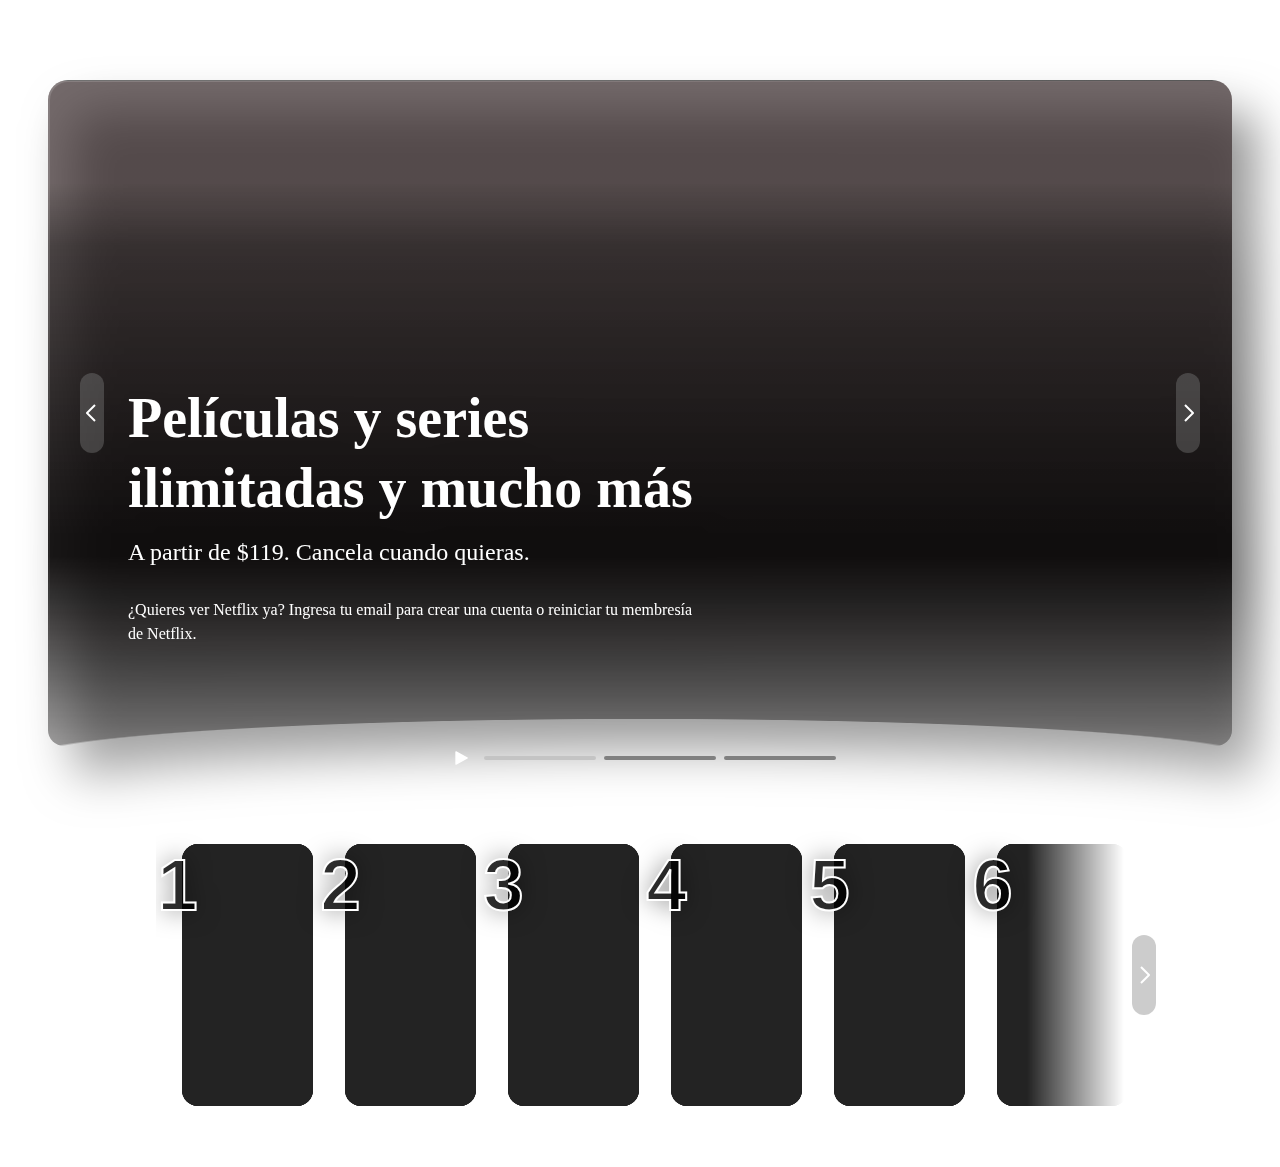
==== index.html @ 02821995 "s" ====
<!doctype html>

<html lang="es" class=""><head>
  <meta http-equiv="Content-Type" content="text/html; charset=UTF-8"><meta charset="utf-8">
  <meta http-equiv="X-UA-Compatible" content="IE=edge">
  <title>Netflix México: Ve series online, ve películas online</title>
  <link rel="preload" href="https://assets.nflxext.com/web/ffe/wp/ui/signup/nmhp/nmhpFrameworkClient.9f61b5d273c8ffc57742.js" as="script" crossorigin="anonymous" integrity="sha512-1YM1Y/eo7ghXbvjQYnpODeEwztx5s/wjOcdaM50VViKGJKWY8rFz5lRZduOe8kRYH7mO7BXa51tCGzYyNq3Bjg==">

<meta content="ver películas, películas en línea, películas online, ver TV, TV en línea, TV online, ver programas, programas en línea, programas online, programas de TV, series en línea, series online, programas en línea, programas online, programas de TV, ver series, películas en streaming, TV en streaming, streaming inmediato, streaming al instante, ver en línea, ver online, películas, ver películas en México, ver TV en línea, ver TV online, sin descargas, películas completas" name="keywords">

<meta content="Disfruta películas y series en internet o en tu smart TV, consola de videojuegos, PC, Mac, dispositivo móvil, tablet y más." name="description">

<meta name="viewport" content="width=device-width,initial-scale=1.0,minimum-scale=1.0,maximum-scale=1.0"><meta name="apple-mobile-web-app-capable" content="yes">

<meta name="apple-mobile-web-app-status-bar-style" content="black">

<meta name="format-detection" content="telephone=no">

<meta name="apple-touch-icon" content="https://assets.nflxext.com/en_us/layout/ecweb/netflix-app-icon_152.jpg">






<link type="text/css" rel="stylesheet" href="https://assets.nflxext.com/web/ffe/wp/less/signup/nmhp/nmhp.07cf894df0721aee7630.css" data-uia="botLink">

<link rel="shortcut icon" href="https://assets.nflxext.com/us/ffe/siteui/common/icons/nficon2023.ico">

<link rel="apple-touch-icon" href="https://assets.nflxext.com/us/ffe/siteui/common/icons/nficon2016.png">

<meta property="og:description" content="Disfruta películas y series en internet o en tu smart TV, consola de videojuegos, PC, Mac, dispositivo móvil, tablet y más."><meta property="al:ios:url" content="nflx://www.netflix.com/?locale=es-MX">

<meta property="al:ios:app_store_id" content="363590051">

<meta property="al:ios:app_name" content="Netflix">


<meta property="al:android:url" content="nflx://www.netflix.com/?locale=es-MX">

<meta property="al:android:package" content="com.netflix.mediaclient">

<meta property="al:android:app_name" content="Netflix"><meta name="twitter:card" content="summary_large_image">

<meta name="twitter:site" content="@netflix">




<style data-toolkit-insertion="true"></style><style data-toolkit-style="true" id="layout-item.css#layout-item_styles__zc08zp30" data-rh="true">.layout-item_styles__zc08zp30 {
  --zc08zpd: initial;
  --zc08zpv: initial;
  --zc08zp1d: initial;
  --zc08zp1v: initial;
  --zc08zp2d: initial;
  --zc08zp2v: initial;
  --zc08zpg: initial;
  --zc08zpy: initial;
  --zc08zp1g: initial;
  --zc08zp1y: initial;
  --zc08zp2g: initial;
  --zc08zp2y: initial;
  --zc08zpc: initial;
  --zc08zpu: initial;
  --zc08zp1c: initial;
  --zc08zp1u: initial;
  --zc08zp2c: initial;
  --zc08zp2u: initial;
  --zc08zp7: initial;
  --zc08zpp: initial;
  --zc08zp17: initial;
  --zc08zp1p: initial;
  --zc08zp27: initial;
  --zc08zp2p: initial;
  --zc08zp0: inherit;
  --zc08zpi: inherit;
  --zc08zp10: inherit;
  --zc08zp1i: inherit;
  --zc08zp20: inherit;
  --zc08zp2i: inherit;
  display: inline-flex;
  flex-wrap: wrap;
  align-items: var(--zc08zpd, initial);
  flex: var(--zc08zpg, initial);
  justify-content: var(--zc08zpc, initial);
  padding: var(--zc08zp7, initial);
  width: var(--zc08zp0, inherit);
}

@media screen {
  .layout-item_styles__zc08zp30 {
    --zc08zpd: var(--zc08zpv, initial);
    --zc08zpg: var(--zc08zpy, initial);
    --zc08zpc: var(--zc08zpu, initial);
    --zc08zp7: var(--zc08zpp, initial);
    --zc08zp0: var(--zc08zpi, inherit);
  }
}

@media screen and (min-width: 600px) {
  .layout-item_styles__zc08zp30 {
    --zc08zpd: var(--zc08zp1d, initial);
    --zc08zpg: var(--zc08zp1g, initial);
    --zc08zpc: var(--zc08zp1c, initial);
    --zc08zp7: var(--zc08zp17, initial);
    --zc08zp0: var(--zc08zp10, inherit);
  }
}

@media screen and (min-width: 960px) {
  .layout-item_styles__zc08zp30 {
    --zc08zpd: var(--zc08zp1v, initial);
    --zc08zpg: var(--zc08zp1y, initial);
    --zc08zpc: var(--zc08zp1u, initial);
    --zc08zp7: var(--zc08zp1p, initial);
    --zc08zp0: var(--zc08zp1i, inherit);
  }
}

@media screen and (min-width: 1280px) {
  .layout-item_styles__zc08zp30 {
    --zc08zpd: var(--zc08zp2d, initial);
    --zc08zpg: var(--zc08zp2g, initial);
    --zc08zpc: var(--zc08zp2c, initial);
    --zc08zp7: var(--zc08zp27, initial);
    --zc08zp0: var(--zc08zp20, inherit);
  }
}

@media screen and (min-width: 1920px) {
  .layout-item_styles__zc08zp30 {
    --zc08zpd: var(--zc08zp2v, initial);
    --zc08zpg: var(--zc08zp2y, initial);
    --zc08zpc: var(--zc08zp2u, initial);
    --zc08zp7: var(--zc08zp2p, initial);
    --zc08zp0: var(--zc08zp2i, inherit);
  }
}
/*# sourceMappingURL=[data-uri] */</style><style data-toolkit-style="true" id="screen-reader-only.css#screen-reader-only_screenReaderOnly__h8djxf0" data-rh="true">.screen-reader-only_screenReaderOnly__h8djxf0 {
  clip: rect(0 0 0 0);
  clip-path: inset(50%);
  height: 1px;
  overflow: hidden;
  position: absolute;
  white-space: nowrap;
  width: 1px;
}
/*# sourceMappingURL=[data-uri] */</style><style data-toolkit-style="true" id="form-control.css#form-control_containerStyles__oy4jpq0" data-rh="true">@keyframes form-control_animations_autofillStart__oy4jpq2 {

}
@keyframes form-control_animations_autofillEnd__oy4jpq3 {

}

.form-control_containerStyles__oy4jpq0 {
  display: inline-block;
}

.form-control_controlWrapperStyles__oy4jpq1 {
  align-items: center;
  color: black;
  display: inline-flex;
  fill: black;
  font-size: 13px;
  font-weight: 400;
  gap: 2px;
  letter-spacing: normal;
  line-height: 100%;
  padding: 2px;
  position: relative;
  text-align: left;
  z-index: 0;
}

.form-control_controlWrapperStyles__oy4jpq1[dir="rtl"] {
  text-align: right;
}

.form-control_controlWrapperStyles__oy4jpq1 > input, .form-control_controlWrapperStyles__oy4jpq1 > select {
  animation: form-control_animations_autofillEnd__oy4jpq3;
  -webkit-appearance: none;
     -moz-appearance: none;
          appearance: none;
  background: transparent;
  background-clip: padding-box;
  border: 0 solid transparent;
  color: inherit;
  font: inherit;
  letter-spacing: inherit;
  line-height: inherit;
  margin: 0;
  min-height: 15px;
  min-width: 15px;
  padding: 0;
  text-align: inherit;
  text-decoration: inherit;
  text-transform: inherit;
}

.form-control_controlWrapperStyles__oy4jpq1 > input:-webkit-autofill, .form-control_controlWrapperStyles__oy4jpq1 > select:-webkit-autofill {
  animation: form-control_animations_autofillStart__oy4jpq2;
  background-image: none !important;
  transition-delay: 86400s;
  -webkit-transition-property: background-color, color;
  transition-property: background-color, color;
}

.form-control_controlWrapperStyles__oy4jpq1 > input:autofill, .form-control_controlWrapperStyles__oy4jpq1 > select:autofill {
  animation: form-control_animations_autofillStart__oy4jpq2;
  background-image: none !important;
  transition-delay: 86400s;
  transition-property: background-color, color;
}

.form-control_controlWrapperStyles__oy4jpq1 > input.edge-autofilled, .form-control_controlWrapperStyles__oy4jpq1 > select.edge-autofilled, .form-control_controlWrapperStyles__oy4jpq1 > input[data-com-onepassword-filled], .form-control_controlWrapperStyles__oy4jpq1 > select[data-com-onepassword-filled], .form-control_controlWrapperStyles__oy4jpq1 > input[data-dashlane-autofilled], .form-control_controlWrapperStyles__oy4jpq1 > select[data-dashlane-autofilled] {
  animation: form-control_animations_autofillStart__oy4jpq2;
  background-image: none !important;
  transition-delay: 86400s;
  transition-property: background-color, color;
}

.form-control_controlWrapperStyles__oy4jpq1 > input[aria-disabled], .form-control_controlWrapperStyles__oy4jpq1 > select[aria-disabled] {
  caret-color: transparent;
  cursor: not-allowed;
}

.form-control_controlWrapperStyles__oy4jpq1 > input:focus, .form-control_controlWrapperStyles__oy4jpq1 > select:focus, .form-control_controlWrapperStyles__oy4jpq1 > input:focus-visible, .form-control_controlWrapperStyles__oy4jpq1 > select:focus-visible {
  outline: 0;
}

.form-control_controlWrapperStyles__oy4jpq1 > input:-webkit-autofill-strong-password::-webkit-textfield-decoration-container, .form-control_controlWrapperStyles__oy4jpq1 > input:-webkit-autofill-strong-password-viewable::-webkit-textfield-decoration-container {
  filter: brightness(0%) contrast(0%);
}

.form-control_controlWrapperStyles__oy4jpq1 > select > option {
  background: initial;
  color: initial;
}

.form-control_controlChromeStyles__oy4jpq4 {
  align-items: center;
  background: white;
  border: 1px solid black;
  border-radius: 2px;
  bottom: 0;
  color: transparent;
  display: flex;
  justify-content: center;
  left: 0;
  position: absolute;
  right: 0;
  top: 0;
  -webkit-user-select: none;
     -moz-user-select: none;
          user-select: none;
  z-index: -1;
}

input[aria-disabled] ~ .form-control_controlChromeStyles__oy4jpq4, select[aria-disabled] ~ .form-control_controlChromeStyles__oy4jpq4 {
  opacity: 0.5;
}

input[data-autofill] ~ .form-control_controlChromeStyles__oy4jpq4, select[data-autofill] ~ .form-control_controlChromeStyles__oy4jpq4 {
  background: cornsilk;
}

input:focus ~ .form-control_controlChromeStyles__oy4jpq4, select:focus ~ .form-control_controlChromeStyles__oy4jpq4 {
  outline: #a9a9a9 auto 5px;
  outline: Highlight auto 5px;
  outline: -webkit-focus-ring-color auto 5px;
}

input:focus:not(:focus-visible) ~ .form-control_controlChromeStyles__oy4jpq4, select:focus:not(:focus-visible) ~ .form-control_controlChromeStyles__oy4jpq4 {
  outline: none;
}

.form-control_labelStyles__oy4jpq5 {
  display: block;
  -webkit-user-select: none;
     -moz-user-select: none;
          user-select: none;
}

.form-control_controlWrapperStyles__oy4jpq1 ~ .form-control_labelStyles__oy4jpq5 {
  display: inline-block;
  padding-left: 0.25rem;
}

.form-control_controlWrapperStyles__oy4jpq1 ~ .form-control_labelStyles__oy4jpq5[dir="rtl"] {
  padding-left: 0;
  padding-right: 0.25rem;
}


</style><style data-toolkit-style="true" id="select.css#form-control_controlWrapperStyles__oy4jpq1" data-rh="true">.form-control_controlWrapperStyles__oy4jpq1 > .select_nativeElementStyles__1ewemfi0 {
  min-height: 16px;
  min-width: 16px;
  padding-right: 12px;
}

.form-control_controlWrapperStyles__oy4jpq1 > .select_nativeElementStyles__1ewemfi0[dir="rtl"] {
  padding-right: 0;
  padding-left: 12px;
}

.select_nativeElementStyles__1ewemfi0 ~ .form-control_controlChromeStyles__oy4jpq4 {
  color: inherit;
  justify-content: flex-end;
  font-size: 10px;
  padding-right: 2px;
  padding-top: 2px;
}

.select_nativeElementStyles__1ewemfi0 ~ .form-control_controlChromeStyles__oy4jpq4[dir="rtl"] {
  padding-right: 0;
  padding-left: 2px;
}
/*# sourceMappingURL=[data-uri] */</style><style data-toolkit-style="true" id="pressable.css#pressable_styles__a6ynkg0" data-rh="true">.pressable_styles__a6ynkg0 {
  -webkit-appearance: none;
     -moz-appearance: none;
          appearance: none;
  background: none;
  border-radius: 0;
  border: 0;
  box-sizing: content-box;
  color: inherit;
  cursor: default;
  display: inline;
  font: inherit;
  letter-spacing: inherit;
  line-height: inherit;
  margin: 0;
  opacity: 1;
  padding: 0;
  text-decoration: none;
}

.pressable_styles__a6ynkg0[aria-disabled] {
  cursor: not-allowed;
  opacity: 0.5;
}

.pressable_styles__a6ynkg0:focus {
  outline: #a9a9a9 auto 5px;
  outline: Highlight auto 5px;
  outline: -webkit-focus-ring-color auto 5px;
}

.pressable_styles__a6ynkg0:focus:not(:focus-visible) {
  outline: none;
}
/*# sourceMappingURL=[data-uri] */</style><style data-toolkit-style="true" id="anchor.css#anchor_styles__1h0vwqc0" data-rh="true">.anchor_styles__1h0vwqc0 {
  color: blue;
  cursor: pointer;
  text-decoration: underline;
  -webkit-user-select: text;
     -moz-user-select: text;
          user-select: text;
}

.anchor_styles__1h0vwqc0:visited {
  color: purple;
}

.anchor_styles__1h0vwqc0:not([aria-disabled]):active {
  color: #e00000;
}
/*# sourceMappingURL=[data-uri] */</style><style data-toolkit-style="true" id="layout-container.css#layout-container_wrapperStyles__12wd1go1d" data-rh="true">.layout-container_wrapperStyles__12wd1go1d {
  box-sizing: border-box;
  display: inherit;
  height: auto;
  width: 100%;
}

.layout-container_wrapperStyles_dangerouslyApplyPointerEvents_true__12wd1go1e {
  --containerPointerEvents__12wd1go1c: all;
  pointer-events: none;
}

.layout-container_wrapperStyles__12wd1go1d * {
  box-sizing: border-box;
}

.layout-container_styles__12wd1go1g {
  --_12wd1go0: initial;
  --_12wd1go8: initial;
  --_12wd1gog: initial;
  --_12wd1goo: initial;
  --_12wd1gow: initial;
  --_12wd1go14: initial;
  --_12wd1go2: initial;
  --_12wd1goa: initial;
  --_12wd1goi: initial;
  --_12wd1goq: initial;
  --_12wd1goy: initial;
  --_12wd1go16: initial;
  --_12wd1go3: initial;
  --_12wd1gob: initial;
  --_12wd1goj: initial;
  --_12wd1gor: initial;
  --_12wd1goz: initial;
  --_12wd1go17: initial;
  --_12wd1go1: initial;
  --_12wd1go9: initial;
  --_12wd1goh: initial;
  --_12wd1gop: initial;
  --_12wd1gox: initial;
  --_12wd1go15: initial;
  --_12wd1go6: initial;
  --_12wd1goe: initial;
  --_12wd1gom: initial;
  --_12wd1gou: initial;
  --_12wd1go12: initial;
  --_12wd1go1a: initial;
  --_12wd1go4: initial;
  --_12wd1goc: initial;
  --_12wd1gok: initial;
  --_12wd1gos: initial;
  --_12wd1go10: initial;
  --_12wd1go18: initial;
  --_12wd1go5: initial;
  --_12wd1god: initial;
  --_12wd1gol: initial;
  --_12wd1got: initial;
  --_12wd1go11: initial;
  --_12wd1go19: initial;
  --_12wd1go7: inherit;
  --_12wd1gof: inherit;
  --_12wd1gon: inherit;
  --_12wd1gov: inherit;
  --_12wd1go13: inherit;
  --_12wd1go1b: inherit;
  display: inline-flex;
  flex-wrap: wrap;
  height: inherit;
  align-items: var(--_12wd1go0, initial);
  flex-direction: var(--_12wd1go2, initial);
  justify-content: var(--_12wd1go3, initial);
  margin-left: calc(var(--_12wd1go1, initial) * -1);
  margin-top: calc(var(--_12wd1go6, initial) * -1);
  max-width: var(--_12wd1go4, initial);
  padding: var(--_12wd1go5, initial);
  width: var(--_12wd1go7, inherit);
}

.layout-container_styles__12wd1go1g[dir="rtl"] {
  margin-left: 0;
  margin-right: calc(var(--_12wd1go1, initial) * -1);
}

.layout-container_styles__12wd1go1g > * {
  margin-left: var(--_12wd1go1, unset);
  margin-top: var(--_12wd1go6, unset);
  pointer-events: var(--containerPointerEvents__12wd1go1c, unset);
}

.layout-container_styles__12wd1go1g > *[dir="rtl"] {
  margin-left: 0;
  margin-right: var(--_12wd1go1, unset);
}

@media screen {
  .layout-container_styles__12wd1go1g {
    --_12wd1go0: var(--_12wd1go8, initial);
    --_12wd1go1: var(--_12wd1go9, initial);
    --_12wd1go2: var(--_12wd1goa, initial);
    --_12wd1go3: var(--_12wd1gob, initial);
    --_12wd1go4: var(--_12wd1goc, initial);
    --_12wd1go5: var(--_12wd1god, initial);
    --_12wd1go6: var(--_12wd1goe, initial);
    --_12wd1go7: var(--_12wd1gof, inherit);
  }
}

@media screen and (min-width: 600px) {
  .layout-container_styles__12wd1go1g {
    --_12wd1go0: var(--_12wd1gog, initial);
    --_12wd1go1: var(--_12wd1goh, initial);
    --_12wd1go2: var(--_12wd1goi, initial);
    --_12wd1go3: var(--_12wd1goj, initial);
    --_12wd1go4: var(--_12wd1gok, initial);
    --_12wd1go5: var(--_12wd1gol, initial);
    --_12wd1go6: var(--_12wd1gom, initial);
    --_12wd1go7: var(--_12wd1gon, inherit);
  }
}

@media screen and (min-width: 960px) {
  .layout-container_styles__12wd1go1g {
    --_12wd1go0: var(--_12wd1goo, initial);
    --_12wd1go1: var(--_12wd1gop, initial);
    --_12wd1go2: var(--_12wd1goq, initial);
    --_12wd1go3: var(--_12wd1gor, initial);
    --_12wd1go4: var(--_12wd1gos, initial);
    --_12wd1go5: var(--_12wd1got, initial);
    --_12wd1go6: var(--_12wd1gou, initial);
    --_12wd1go7: var(--_12wd1gov, inherit);
  }
}

@media screen and (min-width: 1280px) {
  .layout-container_styles__12wd1go1g {
    --_12wd1go0: var(--_12wd1gow, initial);
    --_12wd1go1: var(--_12wd1gox, initial);
    --_12wd1go2: var(--_12wd1goy, initial);
    --_12wd1go3: var(--_12wd1goz, initial);
    --_12wd1go4: var(--_12wd1go10, initial);
    --_12wd1go5: var(--_12wd1go11, initial);
    --_12wd1go6: var(--_12wd1go12, initial);
    --_12wd1go7: var(--_12wd1go13, inherit);
  }
}

@media screen and (min-width: 1920px) {
  .layout-container_styles__12wd1go1g {
    --_12wd1go0: var(--_12wd1go14, initial);
    --_12wd1go1: var(--_12wd1go15, initial);
    --_12wd1go2: var(--_12wd1go16, initial);
    --_12wd1go3: var(--_12wd1go17, initial);
    --_12wd1go4: var(--_12wd1go18, initial);
    --_12wd1go5: var(--_12wd1go19, initial);
    --_12wd1go6: var(--_12wd1go1a, initial);
    --_12wd1go7: var(--_12wd1go1b, inherit);
  }
}


  .button_styles__1kwr4ym0 {
  align-items: center;
  background: gainsboro;
  border-radius: 2px;
  border: 1px solid dimgray;
  box-sizing: border-box;
  color: black;
  cursor: default;
  display: inline-flex;
  font-size: 13px;
  font-weight: 400;
  justify-content: center;
  letter-spacing: normal;
  line-height: 1;
  padding: 2px 7px;
  -webkit-user-select: none;
     -moz-user-select: none;
          user-select: none;
}

.button_styles__1kwr4ym0:not([aria-disabled]):active {
  border-color: darkgray;
  background: #ececec;
}

@media all and (hover: hover) {
  .button_styles__1kwr4ym0:not([aria-disabled]):hover {
    border-color: black;
    background: lightgray;
  }
}
 .input_nativeElementStyles__1euouia0 {
  min-height: 16px;
  min-width: 16px;
}

.accordion-panel_styles__f5b0a10 {
  overflow: hidden;
}

.accordion-panel_styles_isOpen_true__f5b0a11 {
  max-height: none;
  visibility: visible;
}

.accordion-panel_styles_isOpen_false__f5b0a12 {
  max-height: 0;
  visibility: collapse;
}

.accordion-heading_styles__199uojx0 {
  margin: 0;
  display: flex;
  font-size: inherit;
  font-weight: inherit;
}

.accordion-heading_buttonStyles__199uojx1 {
  width: 100%;
  background: none;
  border: none;
  cursor: pointer;
  display: flex;
  justify-content: space-between;
  align-items: center;
  color: inherit;
  font-family: inherit;
  font-size: inherit;
  text-align: left;
}

.accordion-heading_buttonStyles__199uojx1[dir="rtl"] {
  text-align: right;
}

.accordion-heading_iconStyles__199uojx2 {
  flex-shrink: 0;
}

.accordion-heading_iconStyles_isOpen_true__199uojx3 {
  transform: rotate(-45deg);
}

.accordion-heading_iconStyles_isOpen_true__199uojx3[dir="rtl"] {
  transform: rotate(45deg);
}

.accordion-heading_iconStyles_isOpen_false__199uojx4 {
  transform: rotate(0);
}
</style><style data-toolkit-style="true" id="accordion-item.css#accordion-item_styles__1kliwn50" data-rh="true">.accordion-item_styles__1kliwn50 {
  list-style-type: none;
  margin: 0;
  padding: 0;
  text-indent: 0;
}
</style><style data-toolkit-style="true" id="accordion.css#accordion_styles__1ifk2lp0" data-rh="true">.accordion_styles__1ifk2lp0 {
  list-style: none;
  padding: 0;
  margin: 0;
}
</style><style data-toolkit-style="true" id="scope-trap.css#scope-trap_styles__wkbw190" data-rh="true">.scope-trap_styles__wkbw190 {
  display: inline-block;
  max-width: 100%;
  max-height: 100%;
}
</style><style data-toolkit-style="true" id="modal.css#modal_styles__1wr85n10" data-rh="true">.modal_styles__1wr85n10 {
  background: white;
  border: 1px solid dimgray;
  max-width: 1024px;
  display: flex;
  flex-direction: column;
  overflow: auto;
}

.modal_backgroundStyles__1wr85n11 {
  position: fixed;
  top: 0;
  bottom: 0;
  left: 0;
  right: 0;
  z-index: 1000;
  background: rgba(0,0,0,0.25);
  padding: 24px;
  display: flex;
  align-items: center;
  justify-content: center;
}

@media screen and (max-width: 959.98px) {
  .modal_styles__1wr85n10 {
    width: 100%;
    max-height: 100%;
  }
}

@media screen and (min-width: 960px) {
  .modal_styles__1wr85n10 {
    width: 50%;
    max-height: 50%;
  }
}



  .default-ltr-cache-1yc97eb{width:100%;max-width:120rem;margin:0 auto;box-sizing:border-box;margin-top:5rem;}@media all{.default-ltr-cache-1yc97eb{padding:0 1.5rem;}}@media all and (min-width: 600px){.default-ltr-cache-1yc97eb{padding:0 2rem;}}@media all and (min-width: 960px){.default-ltr-cache-1yc97eb{padding:0 5rem;}}@media all and (min-width: 1280px){.default-ltr-cache-1yc97eb{padding:0 9.25rem;}}@media all and (min-width: 1920px){.default-ltr-cache-1yc97eb{padding:0 12.56rem;}}</style><style data-emotion="default-ltr-cache 11en623" data-s="">.default-ltr-cache-11en623{display:-webkit-box;display:-webkit-flex;display:-ms-flexbox;display:flex;-webkit-flex-direction:column;-ms-flex-direction:column;flex-direction:column;-webkit-align-items:center;-webkit-box-align:center;-ms-flex-align:center;align-items:center;-webkit-box-pack:center;-ms-flex-pack:center;-webkit-justify-content:center;justify-content:center;}</style><style data-emotion="default-ltr-cache 1rqw1gv" data-s="">.default-ltr-cache-1rqw1gv{max-width:114rem;}@media all{.default-ltr-cache-1rqw1gv{width:100%;}}@media all and (min-width: 960px){.default-ltr-cache-1rqw1gv{width:calc(100vw - 4rem);}}@media all and (min-width: 1280px){.default-ltr-cache-1rqw1gv{width:calc(100vw - 6rem);}}

  .default-ltr-cache-jbq1me{width:100%;max-width:120rem;margin-left:auto;margin-right:auto;margin-bottom:1rem;}</style><style data-emotion="default-ltr-cache 4ztd1d" data-s="">@media all{.default-ltr-cache-4ztd1d{-webkit-filter:drop-shadow(12px 16px 12px rgba(0, 0, 0, 0.6));filter:drop-shadow(12px 16px 12px rgba(0, 0, 0, 0.6));}}@media all and (min-width: 960px){.default-ltr-cache-4ztd1d{-webkit-filter:drop-shadow(24px 32px 24px rgba(0, 0, 0, 0.6));filter:drop-shadow(24px 32px 24px rgba(0, 0, 0, 0.6));}}</style><style data-emotion="default-ltr-cache s85dir" data-s="">.default-ltr-cache-s85dir{position:relative;}@media all{.default-ltr-cache-s85dir{-webkit-filter:drop-shadow(12px 16px 12px rgba(0, 0, 0, 0.6));filter:drop-shadow(12px 16px 12px rgba(0, 0, 0, 0.6));}}@media all and (min-width: 960px){.default-ltr-cache-s85dir{-webkit-filter:drop-shadow(24px 32px 24px rgba(0, 0, 0, 0.6));filter:drop-shadow(24px 32px 24px rgba(0, 0, 0, 0.6));}}</style><style data-emotion="default-ltr-cache qa9grc" data-s="">.default-ltr-cache-qa9grc{background-color:rgba(255, 255, 255, 0.2);position:absolute;width:100%;height:100%;pointer-events:none;}.default-ltr-cache-qa9grc::before{content:'';position:absolute;inset:0;padding:2px;background:radial-gradient(
                at top left,
                rgba(255, 255, 255, 0.15) 25%,
                transparent 70%
            );-webkit-mask:linear-gradient(#fff 0 0) content-box,linear-gradient(#fff 0 0);mask:linear-gradient(#fff 0 0) content-box,linear-gradient(#fff 0 0);-webkit-mask-composite:xor;-webkit-mask-composite:exclude;mask-composite:exclude;z-index:100;pointer-events:none;}@media all{.default-ltr-cache-qa9grc::before{border-radius:12px 12px 8px 8px;}}@media all and (min-width: 960px){.default-ltr-cache-qa9grc::before{border-radius:20px 20px 16px 16px;}}@media all{.default-ltr-cache-qa9grc{border-radius:12px 12px 8px 8px;}}@media all and (min-width: 960px){.default-ltr-cache-qa9grc{border-radius:20px 20px 16px 16px;}}@media all{.default-ltr-cache-qa9grc{-webkit-mask-image:radial-gradient(101% 10% at 50% 102%, transparent 50%,white 52%);mask-image:radial-gradient(101% 10% at 50% 102%, transparent 50%,white 52%);}}@media all and (min-width: 600px){.default-ltr-cache-qa9grc{-webkit-mask-image:radial-gradient(103% 10.5% at 50% 102%, transparent 50%, white 52%);mask-image:radial-gradient(103% 10.5% at 50% 102%, transparent 50%, white 52%);}}@media all and (min-width: 960px){.default-ltr-cache-qa9grc{-webkit-mask-image:radial-gradient(103% 11% at 50% 102%, transparent 50%, white 51%);mask-image:radial-gradient(103% 11% at 50% 102%, transparent 50%, white 51%);}}@media all and (min-width: 1280px){.default-ltr-cache-qa9grc{-webkit-mask-image:radial-gradient(103% 12% at 50% 102%, transparent 50%, white 51%);mask-image:radial-gradient(103% 12% at 50% 102%, transparent 50%, white 51%);}}</style><style data-emotion="default-ltr-cache zxlxvv" data-s="">.default-ltr-cache-zxlxvv{position:absolute;height:100%;width:100%;overflow:hidden;}.default-ltr-cache-zxlxvv .motion-background-enter{opacity:0;}@media all{.default-ltr-cache-zxlxvv .motion-background-enter{-webkit-transform:translateX(2rem);-moz-transform:translateX(2rem);-ms-transform:translateX(2rem);transform:translateX(2rem);}}@media all and (min-width: 600px){.default-ltr-cache-zxlxvv .motion-background-enter{-webkit-transform:translateX(2rem);-moz-transform:translateX(2rem);-ms-transform:translateX(2rem);transform:translateX(2rem);}}@media all and (min-width: 960px){.default-ltr-cache-zxlxvv .motion-background-enter{-webkit-transform:translateX(2rem);-moz-transform:translateX(2rem);-ms-transform:translateX(2rem);transform:translateX(2rem);}}@media all and (min-width: 1280px){.default-ltr-cache-zxlxvv .motion-background-enter{-webkit-transform:translateX(3rem);-moz-transform:translateX(3rem);-ms-transform:translateX(3rem);transform:translateX(3rem);}}@media all and (min-width: 1920px){.default-ltr-cache-zxlxvv .motion-background-enter{-webkit-transform:translateX(4rem);-moz-transform:translateX(4rem);-ms-transform:translateX(4rem);transform:translateX(4rem);}}.default-ltr-cache-zxlxvv .motion-background-enter-active{opacity:1;-webkit-transform:translateX(0);-moz-transform:translateX(0);-ms-transform:translateX(0);transform:translateX(0);-webkit-transition:-webkit-transform 1000ms cubic-bezier(0, 0.36, 0.34, 1) 0ms,opacity 1000ms cubic-bezier(0.19, 0.29, 0.34, 1) 0ms;transition:transform 1000ms cubic-bezier(0, 0.36, 0.34, 1) 0ms,opacity 1000ms cubic-bezier(0.19, 0.29, 0.34, 1) 0ms;}.default-ltr-cache-zxlxvv .motion-background-exit{opacity:1;-webkit-transform:translateX(0);-moz-transform:translateX(0);-ms-transform:translateX(0);transform:translateX(0);}.default-ltr-cache-zxlxvv .motion-background-exit-active{opacity:0;-webkit-transition:-webkit-transform 1000ms ease-out,opacity 250ms ease-out;transition:transform 1000ms ease-out,opacity 250ms ease-out;}@media all{.default-ltr-cache-zxlxvv .motion-background-exit-active{-webkit-transform:translateX(-2.5rem);-moz-transform:translateX(-2.5rem);-ms-transform:translateX(-2.5rem);transform:translateX(-2.5rem);}}@media all and (min-width: 600px){.default-ltr-cache-zxlxvv .motion-background-exit-active{-webkit-transform:translateX(-2.5rem);-moz-transform:translateX(-2.5rem);-ms-transform:translateX(-2.5rem);transform:translateX(-2.5rem);}}@media all and (min-width: 960px){.default-ltr-cache-zxlxvv .motion-background-exit-active{-webkit-transform:translateX(-3rem);-moz-transform:translateX(-3rem);-ms-transform:translateX(-3rem);transform:translateX(-3rem);}}@media all and (min-width: 1280px){.default-ltr-cache-zxlxvv .motion-background-exit-active{-webkit-transform:translateX(-3rem);-moz-transform:translateX(-3rem);-ms-transform:translateX(-3rem);transform:translateX(-3rem);}}@media all and (min-width: 1920px){.default-ltr-cache-zxlxvv .motion-background-exit-active{-webkit-transform:translateX(-4rem);-moz-transform:translateX(-4rem);-ms-transform:translateX(-4rem);transform:translateX(-4rem);}}@media (prefers-reduced-motion){.default-ltr-cache-zxlxvv .motion-background-enter{opacity:0;-webkit-transform:translateX(0);-moz-transform:translateX(0);-ms-transform:translateX(0);transform:translateX(0);}.default-ltr-cache-zxlxvv .motion-background-enter-active{opacity:1;-webkit-transform:translateX(0);-moz-transform:translateX(0);-ms-transform:translateX(0);transform:translateX(0);-webkit-transition:opacity 1000ms ease-in-out;transition:opacity 1000ms ease-in-out;}.default-ltr-cache-zxlxvv .motion-background-exit{opacity:1;-webkit-transform:translateX(0);-moz-transform:translateX(0);-ms-transform:translateX(0);transform:translateX(0);}.default-ltr-cache-zxlxvv .motion-background-exit-active{opacity:0;-webkit-transform:translateX(0);-moz-transform:translateX(0);-ms-transform:translateX(0);transform:translateX(0);-webkit-transition:opacity 250ms ease-in-out;transition:opacity 250ms ease-in-out;}}</style><style data-emotion="default-ltr-cache gmyvkb" data-s="">.default-ltr-cache-gmyvkb{position:absolute;height:100%;-webkit-mask-image:linear-gradient(
        180deg,
        #fff 71.48%,
        rgba(255, 255, 255, 0.4) 100%
    );mask-image:linear-gradient(
        180deg,
        #fff 71.48%,
        rgba(255, 255, 255, 0.4) 100%
    );}@media all{.default-ltr-cache-gmyvkb{width:calc(100% + 4rem);margin:0 -2rem;}}@media all and (min-width: 600px){.default-ltr-cache-gmyvkb{width:calc(100% + 4rem);margin:0 -2rem;}}@media all and (min-width: 960px){.default-ltr-cache-gmyvkb{width:calc(100% + 4rem);margin:0 -2rem;}}@media all and (min-width: 1280px){.default-ltr-cache-gmyvkb{width:calc(100% + 6rem);margin:0 -3rem;}}@media all and (min-width: 1920px){.default-ltr-cache-gmyvkb{width:calc(100% + 8rem);margin:0 -4rem;}}</style><style data-emotion="default-ltr-cache yxgczw" data-s="">.default-ltr-cache-yxgczw{background:rgba(249, 146, 151, 0.2);height:100%;}</style><style data-emotion="default-ltr-cache 1yelhn" data-s="">.default-ltr-cache-1yelhn{display:-webkit-box;display:-webkit-flex;display:-ms-flexbox;display:flex;-webkit-box-pack:center;-ms-flex-pack:center;-webkit-justify-content:center;justify-content:center;height:100%;}</style><style data-emotion="default-ltr-cache mm0428" data-s="">.default-ltr-cache-mm0428{position:absolute;top:0;left:0;right:0;bottom:0;z-index:2;}@media all{.default-ltr-cache-mm0428{background-image:linear-gradient(360deg, rgba(0, 0, 0, 0.90) 31.45%, rgba(0, 0, 0, 0.7) 75%, rgba(0, 0, 0, 0.55) 84.5%);}}</style><style data-emotion="default-ltr-cache 1e28eon" data-s="">.default-ltr-cache-1e28eon{position:absolute;width:100rem;}@media all{.default-ltr-cache-1e28eon{height:100%;width:auto;}}@media all and (min-width: 960px){.default-ltr-cache-1e28eon{height:auto;width:100%;}}@supports (object-fit: cover){.default-ltr-cache-1e28eon{height:100%;width:100%;object-fit:cover;object-position:center;}}@media (prefers-reduced-motion){.default-ltr-cache-1e28eon{-webkit-animation-play-state:paused!important;animation-play-state:paused!important;}}</style><style data-emotion="default-ltr-cache 1wmy9hl" data-s="">.default-ltr-cache-1wmy9hl{display:-webkit-box;display:-webkit-flex;display:-ms-flexbox;display:flex;-webkit-flex-direction:column;-ms-flex-direction:column;flex-direction:column;-webkit-flex:1;-ms-flex:1;flex:1;}</style><style data-emotion="default-ltr-cache bit1lh" data-s="">@media all{.default-ltr-cache-bit1lh{display:none;}}@media all and (min-width: 960px){.default-ltr-cache-bit1lh{display:inherit;}}</style><style data-emotion="default-ltr-cache 178a237" data-s="">.default-ltr-cache-178a237{position:absolute;z-index:1;top:calc(50% - 2.5rem);}@media all{.default-ltr-cache-178a237{left:-0.75rem;}}@media all and (min-width: 960px){.default-ltr-cache-178a237{left:1rem;}}@media all and (min-width: 1280px){.default-ltr-cache-178a237{left:2rem;}}</style><style data-emotion="default-ltr-cache afh1q5" data-s="">.default-ltr-cache-afh1q5{height:5rem;width:1.5rem;border-radius:16rem;border:none;display:-webkit-box;display:-webkit-flex;display:-ms-flexbox;display:flex;-webkit-align-items:center;-webkit-box-align:center;-ms-flex-align:center;align-items:center;padding:0;margin:0;-webkit-transition:background-color 0.2s ease-in-out,color 0.2s ease-in-out;transition:background-color 0.2s ease-in-out,color 0.2s ease-in-out;color:rgb(255,255,255);background-color:rgba(128,128,128,0.4);}.default-ltr-cache-afh1q5:hover,.default-ltr-cache-afh1q5:focus-visible{background-color:rgba(128,128,128,0.2);color:rgb(255,255,255);}</style><style data-emotion="default-ltr-cache 1f6yja9" data-s="">.default-ltr-cache-1f6yja9{position:absolute;z-index:1;top:calc(50% - 2.5rem);left:auto;}@media all{.default-ltr-cache-1f6yja9{right:-0.75rem;}}@media all and (min-width: 960px){.default-ltr-cache-1f6yja9{right:1rem;}}@media all and (min-width: 1280px){.default-ltr-cache-1f6yja9{right:2rem;}}</style><style data-emotion="default-ltr-cache qkwaie" data-s="">@media all{.default-ltr-cache-qkwaie{display:block;}}@media all and (min-width: 960px){.default-ltr-cache-qkwaie{display:none;}}</style><style data-emotion="default-ltr-cache 2s5di2" data-s="">.default-ltr-cache-2s5di2{height:5rem;width:1.5rem;border-radius:16rem;border:none;display:-webkit-box;display:-webkit-flex;display:-ms-flexbox;display:flex;-webkit-align-items:center;-webkit-box-align:center;-ms-flex-align:center;align-items:center;padding:0;margin:0;-webkit-transition:background-color 0.2s ease-in-out,color 0.2s ease-in-out;transition:background-color 0.2s ease-in-out,color 0.2s ease-in-out;color:rgb(255,255,255);background-color:rgb(65,65,65);border-width:0.0625rem;border-color:rgba(128,128,128,0.7);border-style:solid;box-shadow:none;}.default-ltr-cache-2s5di2:hover,.default-ltr-cache-2s5di2:focus-visible{background-color:rgb(45,45,45);color:rgb(255,255,255);}</style><style data-emotion="default-ltr-cache ba5wh8" data-s="">.default-ltr-cache-ba5wh8{position:relative;overflow:hidden;-webkit-backface-visibility:hidden;}.default-ltr-cache-ba5wh8 .motion-content-enter{opacity:0;}@media all{.default-ltr-cache-ba5wh8 .motion-content-enter{-webkit-transform:translateX(4rem);-moz-transform:translateX(4rem);-ms-transform:translateX(4rem);transform:translateX(4rem);}}@media all and (min-width: 600px){.default-ltr-cache-ba5wh8 .motion-content-enter{-webkit-transform:translateX(4rem);-moz-transform:translateX(4rem);-ms-transform:translateX(4rem);transform:translateX(4rem);}}@media all and (min-width: 960px){.default-ltr-cache-ba5wh8 .motion-content-enter{-webkit-transform:translateX(4rem);-moz-transform:translateX(4rem);-ms-transform:translateX(4rem);transform:translateX(4rem);}}@media all and (min-width: 1280px){.default-ltr-cache-ba5wh8 .motion-content-enter{-webkit-transform:translateX(5rem);-moz-transform:translateX(5rem);-ms-transform:translateX(5rem);transform:translateX(5rem);}}@media all and (min-width: 1920px){.default-ltr-cache-ba5wh8 .motion-content-enter{-webkit-transform:translateX(6rem);-moz-transform:translateX(6rem);-ms-transform:translateX(6rem);transform:translateX(6rem);}}.default-ltr-cache-ba5wh8 .motion-content-enter-active{opacity:1;-webkit-transform:translateX(0);-moz-transform:translateX(0);-ms-transform:translateX(0);transform:translateX(0);-webkit-transition:-webkit-transform 1000ms cubic-bezier(0.1, 0, 0, 1) 0ms,opacity 917ms cubic-bezier(0.33, 0, 0.67, 1) 83ms;transition:transform 1000ms cubic-bezier(0.1, 0, 0, 1) 0ms,opacity 917ms cubic-bezier(0.33, 0, 0.67, 1) 83ms;}.default-ltr-cache-ba5wh8 .motion-content-exit{position:absolute;bottom:0;z-index:2;opacity:1;-webkit-transform:translateX(0);-moz-transform:translateX(0);-ms-transform:translateX(0);transform:translateX(0);}.default-ltr-cache-ba5wh8 .motion-content-exit-active{position:absolute;bottom:0;z-index:2;opacity:0;-webkit-transition:-webkit-transform 1000ms ease-out,opacity 250ms ease-out;transition:transform 1000ms ease-out,opacity 250ms ease-out;}@media all{.default-ltr-cache-ba5wh8 .motion-content-exit-active{-webkit-transform:translateX(-2.5rem);-moz-transform:translateX(-2.5rem);-ms-transform:translateX(-2.5rem);transform:translateX(-2.5rem);}}@media all and (min-width: 600px){.default-ltr-cache-ba5wh8 .motion-content-exit-active{-webkit-transform:translateX(-2.5rem);-moz-transform:translateX(-2.5rem);-ms-transform:translateX(-2.5rem);transform:translateX(-2.5rem);}}@media all and (min-width: 960px){.default-ltr-cache-ba5wh8 .motion-content-exit-active{-webkit-transform:translateX(-3rem);-moz-transform:translateX(-3rem);-ms-transform:translateX(-3rem);transform:translateX(-3rem);}}@media all and (min-width: 1280px){.default-ltr-cache-ba5wh8 .motion-content-exit-active{-webkit-transform:translateX(-4rem);-moz-transform:translateX(-4rem);-ms-transform:translateX(-4rem);transform:translateX(-4rem);}}@media all and (min-width: 1920px){.default-ltr-cache-ba5wh8 .motion-content-exit-active{-webkit-transform:translateX(-5rem);-moz-transform:translateX(-5rem);-ms-transform:translateX(-5rem);transform:translateX(-5rem);}}@media (prefers-reduced-motion){.default-ltr-cache-ba5wh8 .motion-content-enter{-webkit-transform:translateX(0);-moz-transform:translateX(0);-ms-transform:translateX(0);transform:translateX(0);opacity:0;}.default-ltr-cache-ba5wh8 .motion-content-enter-active{opacity:1;-webkit-transform:translateX(0);-moz-transform:translateX(0);-ms-transform:translateX(0);transform:translateX(0);-webkit-transition:opacity 917ms ease-in-out;transition:opacity 917ms ease-in-out;}.default-ltr-cache-ba5wh8 .motion-content-exit{position:absolute;bottom:0;z-index:2;opacity:1;-webkit-transform:translateX(0);-moz-transform:translateX(0);-ms-transform:translateX(0);transform:translateX(0);}.default-ltr-cache-ba5wh8 .motion-content-exit-active{position:absolute;bottom:0;z-index:2;opacity:0;-webkit-transform:translateX(0);-moz-transform:translateX(0);-ms-transform:translateX(0);transform:translateX(0);-webkit-transition:opacity 250ms ease-in-out;transition:opacity 250ms ease-in-out;}}</style><style data-emotion="default-ltr-cache 1d3w5wq" data-s="">.default-ltr-cache-1d3w5wq{width:100%;}</style><style data-emotion="default-ltr-cache 1psw9ac" data-s="">.default-ltr-cache-1psw9ac{display:-webkit-box;display:-webkit-flex;display:-ms-flexbox;display:flex;-webkit-flex-direction:column;-ms-flex-direction:column;flex-direction:column;position:relative;width:100%;max-width:120rem;}@media all{.default-ltr-cache-1psw9ac{padding:0rem 1rem 2.5rem 1rem;height:27.25rem;max-width:none;-webkit-box-pack:end;-ms-flex-pack:end;-webkit-justify-content:flex-end;justify-content:flex-end;}}@media all and (min-width: 600px){.default-ltr-cache-1psw9ac{padding:0 2.5rem 3rem;}}@media all and (min-width: 960px){.default-ltr-cache-1psw9ac{padding:0 0 4.5rem 3.5rem;height:30rem;max-width:41rem;}}@media all and (min-width: 1280px){.default-ltr-cache-1psw9ac{padding:0 0 6.25rem 5rem;height:35.375rem;max-width:49rem;}}@media all and (min-width: 1920px){.default-ltr-cache-1psw9ac{padding:0 0 7.5rem 9.25rem;height:45.75rem;}}</style><style data-emotion="default-ltr-cache 1olnv9u" data-s="">.default-ltr-cache-1olnv9u{display:-webkit-box;display:-webkit-flex;display:-ms-flexbox;display:flex;-webkit-flex-direction:column;-ms-flex-direction:column;flex-direction:column;width:100%;margin-right:auto;text-wrap:pretty;}@media all{.default-ltr-cache-1olnv9u{margin-left:auto;text-align:center;max-width:100%;}}@media all and (min-width: 600px){.default-ltr-cache-1olnv9u{margin-left:initial;text-align:inherit;max-width:24.6825rem;}}@media all and (min-width: 960px){.default-ltr-cache-1olnv9u{max-width:36.625rem;}}@media all and (min-width: 1280px){.default-ltr-cache-1olnv9u{max-width:37.5rem;}}@media all and (min-width: 1920px){.default-ltr-cache-1olnv9u{max-width:45rem;}}</style><style data-emotion="default-ltr-cache 17ar8df" data-s="">.default-ltr-cache-17ar8df{font-weight:700;line-height:125%;}@media all{.default-ltr-cache-17ar8df{margin-bottom:0.5rem;}}@media all and (min-width: 960px){.default-ltr-cache-17ar8df{margin-bottom:0.75rem;}}@media all and (min-width: 1280px){.default-ltr-cache-17ar8df{margin-bottom:1rem;}}@media all and (min-width: 1920px){.default-ltr-cache-17ar8df{margin-bottom:1rem;}}</style><style data-emotion="default-ltr-cache iseeor-StyledContainer" data-s="">.default-ltr-cache-iseeor-StyledContainer{margin-block-start:0;margin-block-end:0;margin:0;padding:0;color:rgb(255,255,255);font-weight:700;line-height:125%;}@media all{.default-ltr-cache-iseeor-StyledContainer{font-size:1.5rem;font-weight:500;}}@media all and (min-width: 600px){.default-ltr-cache-iseeor-StyledContainer{font-size:2rem;font-weight:700;}}@media all and (min-width: 960px){.default-ltr-cache-iseeor-StyledContainer{font-size:3rem;font-weight:900;}}@media all and (min-width: 1280px){.default-ltr-cache-iseeor-StyledContainer{font-size:3.5rem;font-weight:900;}}@media all and (min-width: 1920px){.default-ltr-cache-iseeor-StyledContainer{font-size:4rem;font-weight:900;}}@media all{.default-ltr-cache-iseeor-StyledContainer{margin-bottom:0.5rem;}}@media all and (min-width: 960px){.default-ltr-cache-iseeor-StyledContainer{margin-bottom:0.75rem;}}@media all and (min-width: 1280px){.default-ltr-cache-iseeor-StyledContainer{margin-bottom:1rem;}}@media all and (min-width: 1920px){.default-ltr-cache-iseeor-StyledContainer{margin-bottom:1rem;}}</style><style data-emotion="default-ltr-cache 1els6s" data-s="">.default-ltr-cache-1els6s{,color:'white';}@media all{.default-ltr-cache-1els6s{margin-bottom:1.5rem;}}@media all and (min-width: 1280px){.default-ltr-cache-1els6s{margin-bottom:2rem;}}</style><style data-emotion="default-ltr-cache aceph9-StyledContainer" data-s="">.default-ltr-cache-aceph9-StyledContainer{margin-block-start:0;margin-block-end:0;margin:0;padding:0;color:rgb(255,255,255);,color:'white';}@media all{.default-ltr-cache-aceph9-StyledContainer{font-size:1rem;font-weight:400;}}@media all and (min-width: 600px){.default-ltr-cache-aceph9-StyledContainer{font-size:1rem;font-weight:400;}}@media all and (min-width: 960px){.default-ltr-cache-aceph9-StyledContainer{font-size:1.125rem;font-weight:400;}}@media all and (min-width: 1280px){.default-ltr-cache-aceph9-StyledContainer{font-size:1.5rem;font-weight:400;}}@media all and (min-width: 1920px){.default-ltr-cache-aceph9-StyledContainer{font-size:1.5rem;font-weight:400;}}@media all{.default-ltr-cache-aceph9-StyledContainer{margin-bottom:1.5rem;}}@media all and (min-width: 1280px){.default-ltr-cache-aceph9-StyledContainer{margin-bottom:2rem;}}</style><style data-emotion="default-ltr-cache dojm9r" data-s="">.default-ltr-cache-dojm9r{border-radius:8px;width:100%;margin-left:0;margin-right:0;padding-top:0;}@media all{.default-ltr-cache-dojm9r{max-width:100%;text-align:center;}}@media all and (min-width: 600px){.default-ltr-cache-dojm9r{max-width:36.25rem;text-align:left;}}.default-ltr-cache-dojm9r .ev126k31{color:rgb(255,255,255);}@media all{.default-ltr-cache-dojm9r .ev126k31{text-align:center;font-size:0.875rem;font-weight:400;line-height:1.5;}}@media all and (min-width: 600px){.default-ltr-cache-dojm9r .ev126k31{text-align:left;font-size:0.875rem;font-weight:400;line-height:1.5;}}@media all and (min-width: 960px){.default-ltr-cache-dojm9r .ev126k31{font-size:1rem;font-weight:400;line-height:1.5;}}@media all and (min-width: 1280px){.default-ltr-cache-dojm9r .ev126k31{font-size:1rem;font-weight:400;line-height:1.5;}}.default-ltr-cache-dojm9r .ev126k32{padding:0;margin:0;}@media all{.default-ltr-cache-dojm9r .ev126k32{max-width:none;}}@media all and (min-width: 960px){.default-ltr-cache-dojm9r .ev126k32{max-width:40.1875rem;}}@media all and (min-width: 1280px){.default-ltr-cache-dojm9r .ev126k32{max-width:48.9375rem;}}.default-ltr-cache-dojm9r .ev126k30{margin:0;-webkit-align-items:'center';-webkit-box-align:'center';-ms-flex-align:'center';align-items:'center';max-width:none;}@media all{.default-ltr-cache-dojm9r .ev126k30{padding-top:.75rem;-webkit-align-items:stretch;-webkit-box-align:stretch;-ms-flex-align:stretch;align-items:stretch;}}@media all and (min-width: 600px){.default-ltr-cache-dojm9r .ev126k30{padding-top:1rem;}}@media all and (min-width: 960px){.default-ltr-cache-dojm9r .ev126k30{-webkit-align-items:center;-webkit-box-align:center;-ms-flex-align:center;align-items:center;}}.default-ltr-cache-dojm9r .ev126k30 div>div>div{background:rgba(128,128,128,0.5);}@media all{.default-ltr-cache-dojm9r form>button{font-size:1.125rem;}}@media all and (min-width: 1280px){.default-ltr-cache-dojm9r form>button{font-size:1.5rem;}}</style><style data-emotion="default-ltr-cache inkrn" data-s="">.default-ltr-cache-inkrn{text-align:center;box-sizing:border-box;max-width:61.5rem;margin:0 auto;padding:0 1.5rem;content:'1';}@media screen and (min-width: 960px){.default-ltr-cache-inkrn{content:'2';padding:0 2.625rem;}}@media screen and (min-width: 600px){.default-ltr-cache-inkrn{content:'2';padding:0 2rem;}}.default-ltr-cache-inkrn>form{display:-webkit-box;display:-webkit-flex;display:-ms-flexbox;display:flex;-webkit-flex-direction:column;-ms-flex-direction:column;flex-direction:column;}</style><style data-emotion="default-ltr-cache 1arr3vy" data-s="">.default-ltr-cache-1arr3vy{margin:0;font-size:1.125rem;font-weight:400;line-height:1.5;}@media screen and (min-width: 960px){.default-ltr-cache-1arr3vy{font-size:1.25rem;font-weight:400;line-height:1.5;}}</style><style data-emotion="default-ltr-cache 1jbflut" data-s="">.default-ltr-cache-1jbflut{text-align:left;position:relative;margin:1rem auto 0;width:100%;max-width:36.625rem;display:-webkit-box;display:-webkit-flex;display:-ms-flexbox;display:flex;-webkit-flex-direction:column;-ms-flex-direction:column;flex-direction:column;-webkit-align-items:center;-webkit-box-align:center;-ms-flex-align:center;align-items:center;}.default-ltr-cache-1jbflut>div{width:100%;}.default-ltr-cache-1jbflut button{margin-top:1rem;}.default-ltr-cache-1jbflut[data-issplitform='false']{-webkit-flex-direction:row;-ms-flex-direction:row;flex-direction:row;-webkit-align-items:flex-start;-webkit-box-align:flex-start;-ms-flex-align:flex-start;align-items:flex-start;}.default-ltr-cache-1jbflut[data-issplitform='false']>div{width:auto;-webkit-flex:1 1 auto;-ms-flex:1 1 auto;flex:1 1 auto;}.default-ltr-cache-1jbflut[data-issplitform='false'] button{-webkit-flex:0 0 auto;-ms-flex:0 0 auto;flex:0 0 auto;margin-top:0;margin-left:0.5rem;}.default-ltr-cache-1jbflut[data-issplitform='false'][data-hasmessage='true']{margin-bottom:-1.625rem;}</style><style data-emotion="default-ltr-cache ooorac-addSharedFormControlStyles-styles-addTextFormControlStyles-styles-addInputStyles-styles" data-s="">.default-ltr-cache-ooorac-addSharedFormControlStyles-styles-addTextFormControlStyles-styles-addInputStyles-styles{position:relative;-webkit-box-flex-wrap:wrap;-webkit-flex-wrap:wrap;-ms-flex-wrap:wrap;flex-wrap:wrap;}.default-ltr-cache-ooorac-addSharedFormControlStyles-styles-addTextFormControlStyles-styles-addInputStyles-styles .form-control_controlWrapperStyles__oy4jpq1{padding:0;}.default-ltr-cache-ooorac-addSharedFormControlStyles-styles-addTextFormControlStyles-styles-addInputStyles-styles input~.form-control_controlChromeStyles__oy4jpq4{border-style:solid;}.default-ltr-cache-ooorac-addSharedFormControlStyles-styles-addTextFormControlStyles-styles-addInputStyles-styles input[aria-disabled]~.form-control_controlChromeStyles__oy4jpq4{opacity:1;}.default-ltr-cache-ooorac-addSharedFormControlStyles-styles-addTextFormControlStyles-styles-addInputStyles-styles .form-control_controlWrapperStyles__oy4jpq1>input[aria-disabled]{cursor:not-allowed;}.default-ltr-cache-ooorac-addSharedFormControlStyles-styles-addTextFormControlStyles-styles-addInputStyles-styles .form-control_descriptionStyles__oy4jpq6{width:100%;}.default-ltr-cache-ooorac-addSharedFormControlStyles-styles-addTextFormControlStyles-styles-addInputStyles-styles .form-control_validationMessageStyles__oy4jpq7{fill:currentColor;width:100%;}.default-ltr-cache-ooorac-addSharedFormControlStyles-styles-addTextFormControlStyles-styles-addInputStyles-styles .form-control_validationMessageStyles__oy4jpq7 .e1vkmu653,.default-ltr-cache-ooorac-addSharedFormControlStyles-styles-addTextFormControlStyles-styles-addInputStyles-styles .form-control_validationMessageStyles__oy4jpq7 .e1vkmu652,.default-ltr-cache-ooorac-addSharedFormControlStyles-styles-addTextFormControlStyles-styles-addInputStyles-styles .form-control_validationMessageStyles__oy4jpq7 .e1vkmu654{position:relative;}.default-ltr-cache-ooorac-addSharedFormControlStyles-styles-addTextFormControlStyles-styles-addInputStyles-styles{display:-webkit-inline-box;display:-webkit-inline-flex;display:-ms-inline-flexbox;display:inline-flex;vertical-align:text-top;}.default-ltr-cache-ooorac-addSharedFormControlStyles-styles-addTextFormControlStyles-styles-addInputStyles-styles .form-control_labelStyles__oy4jpq5{position:absolute;z-index:1;white-space:nowrap;overflow:hidden;text-overflow:ellipsis;transition-property:top,font-size,line-height;transition-duration:250ms;pointer-events:none;transition-timing-function:cubic-bezier(0.4,0,0.68,0.06);}@media screen and (prefers-reduced-motion){.default-ltr-cache-ooorac-addSharedFormControlStyles-styles-addTextFormControlStyles-styles-addInputStyles-styles .form-control_labelStyles__oy4jpq5{-webkit-transition:none;transition:none;}}.default-ltr-cache-ooorac-addSharedFormControlStyles-styles-addTextFormControlStyles-styles-addInputStyles-styles .form-control_controlWrapperStyles__oy4jpq1{fill:currentColor;min-width:12.5rem;}.default-ltr-cache-ooorac-addSharedFormControlStyles-styles-addTextFormControlStyles-styles-addInputStyles-styles .form-control_controlWrapperStyles__oy4jpq1>input{color:inherit;-webkit-filter:opacity(0%);filter:opacity(0%);}.default-ltr-cache-ooorac-addSharedFormControlStyles-styles-addTextFormControlStyles-styles-addInputStyles-styles .form-control_controlWrapperStyles__oy4jpq1>input:-webkit-autofill{background-image:none!important;transition-property:background-color,color;transition-delay:86400s;}.default-ltr-cache-ooorac-addSharedFormControlStyles-styles-addTextFormControlStyles-styles-addInputStyles-styles .form-control_controlWrapperStyles__oy4jpq1>input:autofill{background-image:none!important;transition-property:background-color,color;transition-delay:86400s;}.default-ltr-cache-ooorac-addSharedFormControlStyles-styles-addTextFormControlStyles-styles-addInputStyles-styles .form-control_controlWrapperStyles__oy4jpq1>input.edge-autofilled,.default-ltr-cache-ooorac-addSharedFormControlStyles-styles-addTextFormControlStyles-styles-addInputStyles-styles .form-control_controlWrapperStyles__oy4jpq1>input[data-com-onepassword-filled],.default-ltr-cache-ooorac-addSharedFormControlStyles-styles-addTextFormControlStyles-styles-addInputStyles-styles .form-control_controlWrapperStyles__oy4jpq1>input[data-dashlane-autofilled]{background-image:none!important;transition-property:background-color,color;transition-delay:86400s;}.default-ltr-cache-ooorac-addSharedFormControlStyles-styles-addTextFormControlStyles-styles-addInputStyles-styles .form-control_controlWrapperStyles__oy4jpq1>input[aria-disabled]{opacity:1;}@media screen and (prefers-reduced-motion){.default-ltr-cache-ooorac-addSharedFormControlStyles-styles-addTextFormControlStyles-styles-addInputStyles-styles .form-control_controlWrapperStyles__oy4jpq1>input{-webkit-transition:none;transition:none;}}.default-ltr-cache-ooorac-addSharedFormControlStyles-styles-addTextFormControlStyles-styles-addInputStyles-styles .form-control_labelStyles__oy4jpq5{font-size:1rem;font-weight:400;line-height:1.5;color:rgba(255,255,255,0.7);left:1rem;right:1rem;top:0.75rem;}.default-ltr-cache-ooorac-addSharedFormControlStyles-styles-addTextFormControlStyles-styles-addInputStyles-styles .form-control_controlWrapperStyles__oy4jpq1{font-size:1rem;font-weight:400;width:100%;color:rgb(255,255,255);}.default-ltr-cache-ooorac-addSharedFormControlStyles-styles-addTextFormControlStyles-styles-addInputStyles-styles input~.form-control_controlChromeStyles__oy4jpq4{background:rgba(22,22,22,0.7);border-radius:100px;border-width:0.0625rem;border-color:rgba(128,128,128,0.7);}.default-ltr-cache-ooorac-addSharedFormControlStyles-styles-addTextFormControlStyles-styles-addInputStyles-styles input[aria-disabled]~.form-control_controlChromeStyles__oy4jpq4{border-color:rgba(128,128,128,0.4);background:rgba(22,22,22,0.2);}.default-ltr-cache-ooorac-addSharedFormControlStyles-styles-addTextFormControlStyles-styles-addInputStyles-styles input:focus:not(:focus-visible)~.form-control_controlChromeStyles__oy4jpq4{outline:none;}.default-ltr-cache-ooorac-addSharedFormControlStyles-styles-addTextFormControlStyles-styles-addInputStyles-styles input:focus~.form-control_controlChromeStyles__oy4jpq4{outline:none;outline:rgb(255,255,255) solid 0.125rem;outline-offset:0.125rem;}.default-ltr-cache-ooorac-addSharedFormControlStyles-styles-addTextFormControlStyles-styles-addInputStyles-styles input[data-autofill]~.form-control_controlChromeStyles__oy4jpq4{background:rgb(25,34,71);}@supports (-webkit-appearance: none) and (not (-moz-appearance: none)) and (text-size-adjust: none){.default-ltr-cache-ooorac-addSharedFormControlStyles-styles-addTextFormControlStyles-styles-addInputStyles-styles input[data-autofill]~.form-control_controlChromeStyles__oy4jpq4{background:rgba(70,90,126,0.4);}}@supports (-webkit-appearance: none) and (not (-moz-appearance: none)) and (not (text-size-adjust: none)){.default-ltr-cache-ooorac-addSharedFormControlStyles-styles-addTextFormControlStyles-styles-addInputStyles-styles input[data-autofill]~.form-control_controlChromeStyles__oy4jpq4{background:rgb(5,0,66);}}@supports (-moz-appearance: none){.default-ltr-cache-ooorac-addSharedFormControlStyles-styles-addTextFormControlStyles-styles-addInputStyles-styles input[data-autofill]~.form-control_controlChromeStyles__oy4jpq4{background:rgb(0,4,56);}}.default-ltr-cache-ooorac-addSharedFormControlStyles-styles-addTextFormControlStyles-styles-addInputStyles-styles .form-control_controlWrapperStyles__oy4jpq1>input{font-size:1rem;line-height:1.5;width:100%;padding-top:1.25rem;padding-right:1rem;padding-bottom:0.25rem;padding-left:1rem;}.default-ltr-cache-ooorac-addSharedFormControlStyles-styles-addTextFormControlStyles-styles-addInputStyles-styles .form-control_controlWrapperStyles__oy4jpq1>input[aria-disabled]{padding-right:2.75rem;}.default-ltr-cache-ooorac-addSharedFormControlStyles-styles-addTextFormControlStyles-styles-addInputStyles-styles .form-control_descriptionStyles__oy4jpq6{font-size:0.8125rem;font-weight:400;color:rgba(255,255,255,0.7);margin-top:0.375rem;}.default-ltr-cache-ooorac-addSharedFormControlStyles-styles-addTextFormControlStyles-styles-addInputStyles-styles .form-control_validationMessageStyles__oy4jpq7{font-size:0.8125rem;font-weight:400;margin-top:0.375rem;color:rgba(255,255,255,0.7);}.default-ltr-cache-ooorac-addSharedFormControlStyles-styles-addTextFormControlStyles-styles-addInputStyles-styles .form-control_validationMessageStyles__oy4jpq7 .e1vkmu653,.default-ltr-cache-ooorac-addSharedFormControlStyles-styles-addTextFormControlStyles-styles-addInputStyles-styles .form-control_validationMessageStyles__oy4jpq7 .e1vkmu652,.default-ltr-cache-ooorac-addSharedFormControlStyles-styles-addTextFormControlStyles-styles-addInputStyles-styles .form-control_validationMessageStyles__oy4jpq7 .e1vkmu654{margin-right:0.25rem;top:0.1875rem;}</style><style data-emotion="default-ltr-cache 17m6wul-StyledBaseButton" data-s="">.default-ltr-cache-17m6wul-StyledBaseButton{border:0;cursor:pointer;fill:currentColor;position:relative;transition-duration:250ms;transition-property:background-color,border-color;transition-timing-function:cubic-bezier(0.4,0,0.68,0.06);vertical-align:text-top;width:auto;font-size:1.125rem;font-weight:500;min-height:3rem;padding:0.5rem 2rem;border-radius:100px;background:rgb(229,9,20);color:rgb(255,255,255);}.default-ltr-cache-17m6wul-StyledBaseButton:focus{outline:none;outline:rgb(255,255,255) solid 0.125rem;outline-offset:0.125rem;}.default-ltr-cache-17m6wul-StyledBaseButton:focus:not(:focus-visible){outline:none;}.default-ltr-cache-17m6wul-StyledBaseButton::after{bottom:0;left:0;position:absolute;right:0;top:0;-webkit-transition:inherit;transition:inherit;border-style:solid;border-width:0.0625rem;border-radius:calc(
      100px - 0.0625rem
    );content:'';border-color:rgba(0,0,0,0);}@media screen and (prefers-reduced-motion){.default-ltr-cache-17m6wul-StyledBaseButton{-webkit-transition:none;transition:none;}}.default-ltr-cache-17m6wul-StyledBaseButton[aria-disabled]{opacity:1;background:rgba(229,9,20,0.4);cursor:not-allowed;color:rgba(255,255,255,0.4);}.default-ltr-cache-17m6wul-StyledBaseButton[aria-disabled]::after{border-color:rgba(0,0,0,0);}@media all and (hover: hover){.default-ltr-cache-17m6wul-StyledBaseButton:not([aria-disabled]):hover{transition-timing-function:cubic-bezier(0.32,0.94,0.6,1);background:rgb(193,17,25);}.default-ltr-cache-17m6wul-StyledBaseButton:not([aria-disabled]):hover::after{border-color:rgba(0,0,0,0);}}.default-ltr-cache-17m6wul-StyledBaseButton:not([aria-disabled]):active{-webkit-transition:none;transition:none;color:rgba(255,255,255,0.7);background:rgb(153,22,29);}.default-ltr-cache-17m6wul-StyledBaseButton:not([aria-disabled]):active::after{border-color:rgba(0,0,0,0);}</style><style data-emotion="default-ltr-cache 7v9n0a-StyledIconWrapper" data-s="">.default-ltr-cache-7v9n0a-StyledIconWrapper{display:inline-block;height:1.5rem;}.default-ltr-cache-7v9n0a-StyledIconWrapper >svg{width:1.5rem;height:inherit;margin-left:0.5rem;}</style><style data-emotion="default-ltr-cache 9anzh6" data-s="">.default-ltr-cache-9anzh6{display:-webkit-box;display:-webkit-flex;display:-ms-flexbox;display:flex;-webkit-box-pack:center;-ms-flex-pack:center;-webkit-justify-content:center;justify-content:center;-webkit-align-items:center;-webkit-box-align:center;-ms-flex-align:center;align-items:center;-webkit-flex:1;-ms-flex:1;flex:1;margin:0 auto;}@media all{.default-ltr-cache-9anzh6{width:175px;}}@media all and (min-width: 960px){.default-ltr-cache-9anzh6{width:400px;}}</style><style data-emotion="default-ltr-cache tiuh4o" data-s="">.default-ltr-cache-tiuh4o{display:-webkit-box;display:-webkit-flex;display:-ms-flexbox;display:flex;-webkit-flex:1;-ms-flex:1;flex:1;margin:0;padding:0;list-style:none;-webkit-align-items:center;-webkit-box-align:center;-ms-flex-align:center;align-items:center;}</style><style data-emotion="default-ltr-cache 185huoc" data-s="">.default-ltr-cache-185huoc{position:relative;display:-webkit-box;display:-webkit-flex;display:-ms-flexbox;display:flex;-webkit-flex:1;-ms-flex:1;flex:1;height:1.5rem;-webkit-flex:0;-ms-flex:0;flex:0;}@media all{.default-ltr-cache-185huoc{margin:0 0.125rem;}}@media all and (min-width: 960px){.default-ltr-cache-185huoc{margin:0 0.25rem;}}@media all{.default-ltr-cache-185huoc{margin:0 0.25rem;}}@media all and (min-width: 960px){.default-ltr-cache-185huoc{margin:0 0.5rem;}}</style><style data-emotion="default-ltr-cache 1bxcol5" data-s="">.default-ltr-cache-1bxcol5{padding:0.25rem;border:none;background:none;height:1.5rem;width:1.5rem;}</style><style data-emotion="default-ltr-cache u5jcjm" data-s="">.default-ltr-cache-u5jcjm{width:1rem;height:1rem;color:rgb(255,255,255);}</style><style data-emotion="default-ltr-cache 18m22t4" data-s="">.default-ltr-cache-18m22t4{position:relative;display:-webkit-box;display:-webkit-flex;display:-ms-flexbox;display:flex;-webkit-flex:1;-ms-flex:1;flex:1;height:1.5rem;}@media all{.default-ltr-cache-18m22t4{margin:0 0.125rem;}}@media all and (min-width: 960px){.default-ltr-cache-18m22t4{margin:0 0.25rem;}}</style><style data-emotion="default-ltr-cache 4aywz0" data-s="">.default-ltr-cache-4aywz0{height:1.5rem;width:100%;padding:0;border:none;display:-webkit-box;display:-webkit-flex;display:-ms-flexbox;display:flex;-webkit-align-items:center;-webkit-box-align:center;-ms-flex-align:center;align-items:center;background:none;}.default-ltr-cache-4aywz0:hover>span,.default-ltr-cache-4aywz0:focus-visible>span{background-color:rgb(214,214,214);-webkit-transform:scaleY(1.5);-moz-transform:scaleY(1.5);-ms-transform:scaleY(1.5);transform:scaleY(1.5);}</style><style data-emotion="default-ltr-cache 9fx0xl" data-s="">.default-ltr-cache-9fx0xl{position:relative;display:block;width:100%;height:100%;border-radius:0.125rem;background-color:rgb(196,196,196);overflow:hidden;-webkit-transition:-webkit-transform 400ms ease-in-out,background-color 400ms ease-in-out;transition:transform 400ms ease-in-out,background-color 400ms ease-in-out;height:0.25rem;}</style><style data-emotion="default-ltr-cache 1ud9n1o" data-s="">.default-ltr-cache-1ud9n1o{position:absolute;top:0;left:0;height:100%;width:0%;background-color:rgb(255,255,255);opacity:1;-webkit-transition:none;transition:none;}</style><style data-emotion="default-ltr-cache 5ur8x" data-s="">.default-ltr-cache-5ur8x{clip:rect(0 0 0 0);-webkit-clip-path:inset(50%);clip-path:inset(50%);height:1px;overflow:hidden;position:absolute;white-space:nowrap;width:1px;}</style><style data-emotion="default-ltr-cache 5x70uv" data-s="">.default-ltr-cache-5x70uv{height:1.5rem;width:100%;padding:0;border:none;display:-webkit-box;display:-webkit-flex;display:-ms-flexbox;display:flex;-webkit-align-items:center;-webkit-box-align:center;-ms-flex-align:center;align-items:center;background:none;}.default-ltr-cache-5x70uv:hover>span,.default-ltr-cache-5x70uv:focus-visible>span{background-color:rgb(196,196,196);-webkit-transform:scaleY(1.5);-moz-transform:scaleY(1.5);-ms-transform:scaleY(1.5);transform:scaleY(1.5);}</style><style data-emotion="default-ltr-cache nf4kjd" data-s="">.default-ltr-cache-nf4kjd{position:relative;display:block;width:100%;height:100%;border-radius:0.125rem;background-color:rgb(128,128,128);overflow:hidden;-webkit-transition:-webkit-transform 400ms ease-in-out,background-color 400ms ease-in-out;transition:transform 400ms ease-in-out,background-color 400ms ease-in-out;height:0.25rem;}</style><style data-emotion="default-ltr-cache ppqefh" data-s="">.default-ltr-cache-ppqefh{width:100%;}@media all{.default-ltr-cache-ppqefh{margin-bottom:2rem;}}@media all and (min-width: 1280px){.default-ltr-cache-ppqefh{margin-bottom:2.5rem;}}</style><style data-emotion="default-ltr-cache 10zcet5" data-s="">.default-ltr-cache-10zcet5{text-align:left;-webkit-transition:all 0.5s cubic-bezier(0.33, 0, 0, 1);transition:all 0.5s cubic-bezier(0.33, 0, 0, 1);width:100%;}.default-ltr-cache-10zcet5:hover{scale:1.03;}.default-ltr-cache-10zcet5:hover button[role='button']{background-color:#161616b3;}.default-ltr-cache-10zcet5:hover button[role='button']::after{border-color:white;}.default-ltr-cache-10zcet5:hover.disabled{pointer-events:none;background-color:rgba(0,0,0,0.3);}@media (prefers-reduced-motion){.default-ltr-cache-10zcet5:hover:hover{scale:1;}}</style><style data-emotion="default-ltr-cache 1gx1whu" data-s="">.default-ltr-cache-1gx1whu{border-radius:1rem;position:relative;display:-webkit-box;display:-webkit-flex;display:-ms-flexbox;display:flex;overflow:hidden;-webkit-flex:1;-ms-flex:1;flex:1;-webkit-transition:all 0.5s cubic-bezier(0.33, 0, 0, 1);transition:all 0.5s cubic-bezier(0.33, 0, 0, 1);background:rgba(255, 255, 255, 0.1);border:2px solid rgba(255, 255, 255, 0.04);-webkit-backdrop-filter:blur(12px);backdrop-filter:blur(12px);}.default-ltr-cache-1gx1whu:hover{background:rgba(255, 255, 255, 0.2);}</style><style data-emotion="default-ltr-cache 1k9tb2i-StyledContainer" data-s="">.default-ltr-cache-1k9tb2i-StyledContainer{margin-block-start:0;margin-block-end:0;margin:0;padding:0;color:rgb(255,255,255);}@media all{.default-ltr-cache-1k9tb2i-StyledContainer{font-size:1rem;font-weight:500;}}@media all and (min-width: 600px){.default-ltr-cache-1k9tb2i-StyledContainer{font-size:1rem;font-weight:500;}}@media all and (min-width: 960px){.default-ltr-cache-1k9tb2i-StyledContainer{font-size:1.125rem;font-weight:500;}}@media all and (min-width: 1280px){.default-ltr-cache-1k9tb2i-StyledContainer{font-size:1.25rem;font-weight:500;}}@media all and (min-width: 1920px){.default-ltr-cache-1k9tb2i-StyledContainer{font-size:1.25rem;font-weight:500;}}</style><style data-emotion="default-ltr-cache co5sib-StyledContainer" data-s="">.default-ltr-cache-co5sib-StyledContainer{margin-block-start:0;margin-block-end:0;margin:0;padding:0;color:rgba(255,255,255,0.7);}@media all{.default-ltr-cache-co5sib-StyledContainer{font-size:0.875rem;font-weight:400;}}@media all and (min-width: 600px){.default-ltr-cache-co5sib-StyledContainer{font-size:0.875rem;font-weight:400;}}@media all and (min-width: 960px){.default-ltr-cache-co5sib-StyledContainer{font-size:1rem;font-weight:400;}}@media all and (min-width: 1280px){.default-ltr-cache-co5sib-StyledContainer{font-size:1rem;font-weight:400;}}@media all and (min-width: 1920px){.default-ltr-cache-co5sib-StyledContainer{font-size:1rem;font-weight:400;}}</style><style data-emotion="default-ltr-cache rg4xtw-StyledBaseButton" data-s="">.default-ltr-cache-rg4xtw-StyledBaseButton{border:0;cursor:pointer;fill:currentColor;position:relative;transition-duration:250ms;transition-property:background-color,border-color;transition-timing-function:cubic-bezier(0.4,0,0.68,0.06);vertical-align:text-top;width:auto;font-size:0.875rem;font-weight:500;min-height:2rem;padding:0.25rem 1rem;border-radius:100px;background:rgba(22,22,22,0.7);color:rgb(255,255,255);}.default-ltr-cache-rg4xtw-StyledBaseButton:focus{outline:none;outline:rgb(255,255,255) solid 0.125rem;outline-offset:0.125rem;}.default-ltr-cache-rg4xtw-StyledBaseButton:focus:not(:focus-visible){outline:none;}.default-ltr-cache-rg4xtw-StyledBaseButton::after{bottom:0;left:0;position:absolute;right:0;top:0;-webkit-transition:inherit;transition:inherit;border-style:solid;border-width:0.0625rem;border-radius:calc(
      100px - 0.0625rem
    );content:'';border-color:rgba(128,128,128,0.7);}@media screen and (prefers-reduced-motion){.default-ltr-cache-rg4xtw-StyledBaseButton{-webkit-transition:none;transition:none;}}.default-ltr-cache-rg4xtw-StyledBaseButton[aria-disabled]{opacity:1;background:rgba(22,22,22,0.2);cursor:not-allowed;color:rgba(255,255,255,0.4);}.default-ltr-cache-rg4xtw-StyledBaseButton[aria-disabled]::after{border-color:rgba(128,128,128,0.4);}@media all and (hover: hover){.default-ltr-cache-rg4xtw-StyledBaseButton:not([aria-disabled]):hover{transition-timing-function:cubic-bezier(0.32,0.94,0.6,1);background:rgba(22,22,22,0.5);}.default-ltr-cache-rg4xtw-StyledBaseButton:not([aria-disabled]):hover::after{border-color:rgb(255,255,255);}}.default-ltr-cache-rg4xtw-StyledBaseButton:not([aria-disabled]):active{-webkit-transition:none;transition:none;color:rgba(255,255,255,0.7);background:rgba(22,22,22,0.3);}.default-ltr-cache-rg4xtw-StyledBaseButton:not([aria-disabled]):active::after{border-color:rgba(128,128,128,0.6);}</style><style data-emotion="default-ltr-cache 11h86lm-StyledModal" data-s="">.default-ltr-cache-11h86lm-StyledModal{background:rgba(0,0,0,0.7);-webkit-transition:opacity 250ms cubic-bezier(0.32,0.94,0.6,1) 67ms;transition:opacity 250ms cubic-bezier(0.32,0.94,0.6,1) 67ms;padding:0;opacity:0;}.default-ltr-cache-11h86lm-StyledModal>[role='dialog'],.default-ltr-cache-11h86lm-StyledModal>[role='alertdialog']{background:rgb(22,22,22);border:0.0625rem solid rgba(128,128,128,0.4);border-radius:0.5rem;box-shadow:0 0.25rem 0.5rem 0 rgba(0,0,0,0.8);box-sizing:border-box;color:rgba(255,255,255,0.7);width:100%;margin:1.5rem;max-height:min(
      90%,
      calc(100% - 3rem)
    );max-width:41.8125rem;overflow-x:auto;overflow-y:hidden;position:relative;-webkit-transition:opacity 100ms cubic-bezier(0.32,0.94,0.6,1) 100ms,-webkit-transform 533ms cubic-bezier(0.32,0.94,0.6,1) 4ms;transition:opacity 100ms cubic-bezier(0.32,0.94,0.6,1) 100ms,transform 533ms cubic-bezier(0.32,0.94,0.6,1) 4ms;}.default-ltr-cache-11h86lm-StyledModal>[role='dialog'],.default-ltr-cache-11h86lm-StyledModal>[role='alertdialog']{opacity:0;-webkit-transform:scale(0.88);-moz-transform:scale(0.88);-ms-transform:scale(0.88);transform:scale(0.88);}</style><style data-emotion="default-ltr-cache 1luf4t0-StyledContainer" data-s="">.default-ltr-cache-1luf4t0-StyledContainer{margin-block-start:0;margin-block-end:0;margin:0;padding:0;color:rgb(255,255,255);}@media all{.default-ltr-cache-1luf4t0-StyledContainer{font-size:1.25rem;font-weight:500;}}@media all and (min-width: 600px){.default-ltr-cache-1luf4t0-StyledContainer{font-size:1.25rem;font-weight:500;}}@media all and (min-width: 960px){.default-ltr-cache-1luf4t0-StyledContainer{font-size:1.25rem;font-weight:500;}}@media all and (min-width: 1280px){.default-ltr-cache-1luf4t0-StyledContainer{font-size:2rem;font-weight:700;}}@media all and (min-width: 1920px){.default-ltr-cache-1luf4t0-StyledContainer{font-size:2rem;font-weight:700;}}</style><style data-emotion="default-ltr-cache f4tbno" data-s="">@media all{.default-ltr-cache-f4tbno{margin-top:0.75rem;}}@media all and (min-width: 960px){.default-ltr-cache-f4tbno{margin-top:0.5rem;}}@media all and (min-width: 1920px){.default-ltr-cache-f4tbno{margin-top:0.75rem;}}</style><style data-emotion="default-ltr-cache ut53x9" data-s="">.default-ltr-cache-ut53x9{position:relative;width:100%;display:-webkit-box;display:-webkit-flex;display:-ms-flexbox;display:flex;-webkit-flex-direction:row;-ms-flex-direction:row;flex-direction:row;}</style><style data-emotion="default-ltr-cache wndz1u" data-s="">.default-ltr-cache-wndz1u{border-radius:0.5rem;width:100%;-webkit-mask:linear-gradient(to left, transparent, black 10%);mask:linear-gradient(to left, transparent, black 10%);}</style><style data-emotion="default-ltr-cache r1prx9" data-s="">.default-ltr-cache-r1prx9{position:relative;display:-webkit-box;display:-webkit-flex;display:-ms-flexbox;display:flex;margin:0;padding:0;list-style:none;overflow-y:visible;overflow-x:scroll;-ms-overflow-style:none;scrollbar-width:none;-webkit-scroll-snap-type:x mandatory;-ms-scroll-snap-type:x mandatory;scroll-snap-type:x mandatory;scroll-margin-inline-start:2.5em;}.default-ltr-cache-r1prx9::-webkit-scrollbar{display:none;}</style><style data-emotion="default-ltr-cache j80ayg" data-s="">.default-ltr-cache-j80ayg{-webkit-flex-shrink:0;-ms-flex-negative:0;flex-shrink:0;scroll-snap-snap-align:start;scroll-snap-align:start;display:-webkit-box;display:-webkit-flex;display:-ms-flexbox;display:flex;padding:0.8rem 1rem;}@media all{.default-ltr-cache-j80ayg{scroll-margin-inline-start:2.5rem;}}@media all and (min-width: 600px){.default-ltr-cache-j80ayg{scroll-margin-inline-start:4rem;}}@media all and (min-width: 1280px){.default-ltr-cache-j80ayg{scroll-margin-inline-start:5rem;}}@media all and (min-width: 1920px){.default-ltr-cache-j80ayg{scroll-margin-inline-start:5.5rem;}}@media all{.default-ltr-cache-j80ayg:first-of-type{padding-left:1.5rem;}}@media all and (min-width: 1280px){.default-ltr-cache-j80ayg:first-of-type{padding-left:1.6rem;}}</style><style data-emotion="default-ltr-cache 1cgg5zt" data-s="">.default-ltr-cache-1cgg5zt{position:relative;padding:0;background:rgb(35,35,35);border:none;border-radius:1rem;-webkit-transition:-webkit-transform 0.2s ease-in-out;transition:transform 0.2s ease-in-out;}.default-ltr-cache-1cgg5zt:hover{-webkit-transform:scale(1.05);-moz-transform:scale(1.05);-ms-transform:scale(1.05);transform:scale(1.05);z-index:2;}.default-ltr-cache-1cgg5zt:focus-visible{outline:0.125rem solid white;outline-offset:0.125rem;}@media (prefers-reduced-motion){.default-ltr-cache-1cgg5zt:hover{-webkit-transform:scale(1);-moz-transform:scale(1);-ms-transform:scale(1);transform:scale(1);outline:0.125rem solid white;outline-offset:0.125rem;}}</style><style data-emotion="default-ltr-cache 14xf8il" data-s="">.default-ltr-cache-14xf8il{position:relative;border-radius:1rem;background-color:rgb(35,35,35);}@media all{.default-ltr-cache-14xf8il{width:6.5rem;height:13rem;}}@media all and (min-width: 960px){.default-ltr-cache-14xf8il{width:8rem;height:16rem;}}@media all and (min-width: 1280px){.default-ltr-cache-14xf8il{width:8.1875rem;height:16.375rem;}}@media all and (min-width: 1920px){.default-ltr-cache-14xf8il{width:12.5rem;height:25rem;}}</style><style data-emotion="default-ltr-cache v2hnxp" data-s="">.default-ltr-cache-v2hnxp{position:absolute;top:0;left:0;bottom:0;right:0;border-radius:1rem;z-index:1;background-color:rgb(35,35,35);-webkit-animation:loading 4000ms infinite linear;animation:loading 4000ms infinite linear;}@media (prefers-reduced-motion){.default-ltr-cache-v2hnxp{-webkit-animation:none;animation:none;}}@-webkit-keyframes loading{0%{background-color:rgb(35,35,35);}40%{background-color:rgb(35,35,35);}70%{background-color:rgb(65,65,65);}90%{background-color:rgb(35,35,35);}}@keyframes loading{0%{background-color:rgb(35,35,35);}40%{background-color:rgb(35,35,35);}70%{background-color:rgb(65,65,65);}90%{background-color:rgb(35,35,35);}}</style><style data-emotion="default-ltr-cache kpkn1j" data-s="">.default-ltr-cache-kpkn1j{position:absolute;top:0;left:0;bottom:0;right:0;border-radius:1rem;-webkit-background-size:cover;background-size:cover;z-index:2;}</style><style data-emotion="default-ltr-cache 8ri1bb" data-s="">.default-ltr-cache-8ri1bb{position:absolute;z-index:2;}@media all{.default-ltr-cache-8ri1bb{font-size:3rem;top:0.1rem;left:-0.925rem;}}@media all and (min-width: 960px){.default-ltr-cache-8ri1bb{font-size:4rem;top:0rem;left:-1.2rem;}}@media all and (min-width: 1280px){.default-ltr-cache-8ri1bb{font-size:4.5rem;left:-1.5rem;}}@media all and (min-width: 1920px){.default-ltr-cache-8ri1bb{font-size:5rem;}}</style><style data-emotion="default-ltr-cache bjn8wh" data-s="">.default-ltr-cache-bjn8wh{position:relative;}</style><style data-emotion="default-ltr-cache 1t967ao" data-s="">.default-ltr-cache-1t967ao{line-height:1;display:inline-block;height:1em;position:relative;font-weight:900;color:rgba(0,0,0,0.8);-webkit-text-stroke:0.125rem rgb(255,255,255);text-shadow:0 0 1.5rem rgba(0,0,0,0.5);}</style><style data-emotion="default-ltr-cache yt7318" data-s="">.default-ltr-cache-yt7318{position:absolute;height:100%;border:none;display:-webkit-box;display:-webkit-flex;display:-ms-flexbox;display:flex;-webkit-align-items:center;-webkit-box-align:center;-ms-flex-align:center;align-items:center;-webkit-box-pack:center;-ms-flex-pack:center;-webkit-justify-content:center;justify-content:center;z-index:3;padding-left:0.75rem;-webkit-transition:-webkit-transform 400ms ease-in-out;transition:transform 400ms ease-in-out;}@media all{.default-ltr-cache-yt7318{right:0;left:auto;}}@media all and (min-width: 960px){.default-ltr-cache-yt7318{right:-2rem;left:auto;}}@media (prefers-reduced-motion){.default-ltr-cache-yt7318{-webkit-transition:opacity 400ms ease-in-out;transition:opacity 400ms ease-in-out;}}.default-ltr-cache-yt7318 button{-webkit-transition:opacity 400ms ease-in-out;transition:opacity 400ms ease-in-out;}.default-ltr-cache-yt7318.nav-animation-enter{-webkit-transform:translateX(
            100%
        );-moz-transform:translateX(
            100%
        );-ms-transform:translateX(
            100%
        );transform:translateX(
            100%
        );}.default-ltr-cache-yt7318.nav-animation-enter button{opacity:0;}.default-ltr-cache-yt7318.nav-animation-enter-active{-webkit-transform:translateX(0);-moz-transform:translateX(0);-ms-transform:translateX(0);transform:translateX(0);}.default-ltr-cache-yt7318.nav-animation-enter-active button{opacity:1;}.default-ltr-cache-yt7318.nav-animation-exit{-webkit-transform:translateX(0);-moz-transform:translateX(0);-ms-transform:translateX(0);transform:translateX(0);}.default-ltr-cache-yt7318.nav-animation-exit button{opacity:1;}.default-ltr-cache-yt7318.nav-animation-exit-active{-webkit-transform:translateX(
            100%
        );-moz-transform:translateX(
            100%
        );-ms-transform:translateX(
            100%
        );transform:translateX(
            100%
        );}.default-ltr-cache-yt7318.nav-animation-exit-active button{opacity:0;}</style><style data-emotion="default-ltr-cache 1gmij0e" data-s="">.default-ltr-cache-1gmij0e{border-radius:1rem;position:relative;display:-webkit-box;display:-webkit-flex;display:-ms-flexbox;display:flex;overflow:hidden;-webkit-flex:1;-ms-flex:1;flex:1;-webkit-transition:all 0.5s cubic-bezier(0.33, 0, 0, 1);transition:all 0.5s cubic-bezier(0.33, 0, 0, 1);background:rgba(255, 255, 255, 0.1);border:2px solid rgba(255, 255, 255, 0.04);-webkit-backdrop-filter:blur(12px);backdrop-filter:blur(12px);}</style><style data-emotion="default-ltr-cache zfb27s" data-s="">.default-ltr-cache-zfb27s{display:-ms-grid;display:grid;border-radius:8px;padding:1rem 1rem 1rem 1rem;width:100%;}@media all{.default-ltr-cache-zfb27s{-ms-grid-columns:1fr;grid-template-columns:1fr;}}@media all and (min-width: 600px){.default-ltr-cache-zfb27s{-ms-grid-columns:1fr auto;grid-template-columns:1fr auto;}}@media all and (min-width: 960px){.default-ltr-cache-zfb27s{-ms-grid-columns:1fr;grid-template-columns:1fr;}}</style><style data-emotion="default-ltr-cache 1km0bek" data-s="">.default-ltr-cache-1km0bek{display:-webkit-box;display:-webkit-flex;display:-ms-flexbox;display:flex;-webkit-flex-direction:column;-ms-flex-direction:column;flex-direction:column;}</style><style data-emotion="default-ltr-cache 4f5opr-StyledContainer" data-s="">.default-ltr-cache-4f5opr-StyledContainer{margin-block-start:0;margin-block-end:0;margin:0;padding:0;color:rgb(255,255,255);}@media all{.default-ltr-cache-4f5opr-StyledContainer{font-size:1rem;font-weight:500;}}@media all and (min-width: 600px){.default-ltr-cache-4f5opr-StyledContainer{font-size:1rem;font-weight:500;}}@media all and (min-width: 960px){.default-ltr-cache-4f5opr-StyledContainer{font-size:1rem;font-weight:500;}}@media all and (min-width: 1280px){.default-ltr-cache-4f5opr-StyledContainer{font-size:1.125rem;font-weight:500;}}@media all and (min-width: 1920px){.default-ltr-cache-4f5opr-StyledContainer{font-size:1.125rem;font-weight:500;}}</style><style data-emotion="default-ltr-cache 1dwciwy" data-s="">.default-ltr-cache-1dwciwy{margin-top:0.75rem;margin-bottom:0.75rem;}</style><style data-emotion="default-ltr-cache 14netjn-StyledContainer" data-s="">.default-ltr-cache-14netjn-StyledContainer{margin-block-start:0;margin-block-end:0;margin:0;padding:0;color:rgba(255,255,255,0.7);}@media all{.default-ltr-cache-14netjn-StyledContainer{font-size:0.875rem;font-weight:400;}}@media all and (min-width: 600px){.default-ltr-cache-14netjn-StyledContainer{font-size:0.875rem;font-weight:400;}}@media all and (min-width: 960px){.default-ltr-cache-14netjn-StyledContainer{font-size:0.875rem;font-weight:400;}}@media all and (min-width: 1280px){.default-ltr-cache-14netjn-StyledContainer{font-size:1rem;font-weight:400;}}@media all and (min-width: 1920px){.default-ltr-cache-14netjn-StyledContainer{font-size:1rem;font-weight:400;}}</style><style data-emotion="default-ltr-cache cjoib0" data-s="">.default-ltr-cache-cjoib0{display:-webkit-box;display:-webkit-flex;display:-ms-flexbox;display:flex;}@media all{.default-ltr-cache-cjoib0{-webkit-box-pack:end;-ms-flex-pack:end;-webkit-justify-content:flex-end;justify-content:flex-end;}}@media all and (min-width: 600px){.default-ltr-cache-cjoib0{-webkit-box-pack:center;-ms-flex-pack:center;-webkit-justify-content:center;justify-content:center;}}@media all and (min-width: 960px){.default-ltr-cache-cjoib0{-webkit-box-pack:end;-ms-flex-pack:end;-webkit-justify-content:flex-end;justify-content:flex-end;}}@media all{.default-ltr-cache-cjoib0{-webkit-align-items:flex-end;-webkit-box-align:flex-end;-ms-flex-align:flex-end;align-items:flex-end;}}@media all and (min-width: 600px){.default-ltr-cache-cjoib0{-webkit-align-items:center;-webkit-box-align:center;-ms-flex-align:center;align-items:center;}}@media all and (min-width: 960px){.default-ltr-cache-cjoib0{-webkit-align-items:flex-end;-webkit-box-align:flex-end;-ms-flex-align:flex-end;align-items:flex-end;}}</style><style data-emotion="default-ltr-cache 107fr8n" data-s="">@media all{.default-ltr-cache-107fr8n svg{width:4rem;height:4rem;}}@media all and (min-width: 960px){.default-ltr-cache-107fr8n svg{width:3rem;height:3rem;}}@media all{.default-ltr-cache-107fr8n{bottom:0.5rem;right:1rem;}}@media all and (min-width: 960px){.default-ltr-cache-107fr8n{bottom:0.5rem;right:1rem;}}@media all and (min-width: 1280px){.default-ltr-cache-107fr8n{bottom:0.5rem;}}@media all and (min-width: 1920px){.default-ltr-cache-107fr8n{right:1rem;}}</style><style data-emotion="default-ltr-cache qo5k78" data-s="">.default-ltr-cache-qo5k78 svg{width:24px;height:24px;}.default-ltr-cache-qo5k78 h3{border:2px solid rgba(255, 255, 255, 0.04);-webkit-backdrop-filter:blur(12px);backdrop-filter:blur(12px);}@media all{.default-ltr-cache-qo5k78 h3 button{padding:1rem;}}@media all and (min-width: 960px){.default-ltr-cache-qo5k78 h3 button{padding:1.5rem;}}</style><style data-emotion="default-ltr-cache 19eba82-StyledAccordion" data-s="">.default-ltr-cache-19eba82-StyledAccordion{font-size:1.125rem;font-weight:500;}@media screen and (max-width: 959.98px){.default-ltr-cache-19eba82-StyledAccordion{font-size:0.875rem;font-weight:500;}}.default-ltr-cache-19eba82-StyledAccordion svg{width:24px;height:24px;}.default-ltr-cache-19eba82-StyledAccordion h3{border:2px solid rgba(255, 255, 255, 0.04);-webkit-backdrop-filter:blur(12px);backdrop-filter:blur(12px);}@media all{.default-ltr-cache-19eba82-StyledAccordion h3 button{padding:1rem;}}@media all and (min-width: 960px){.default-ltr-cache-19eba82-StyledAccordion h3 button{padding:1.5rem;}}</style><style data-emotion="default-ltr-cache 9yn9v5-StyledAccordionItem" data-s="">.default-ltr-cache-9yn9v5-StyledAccordionItem{margin:0 0 0.5rem 0;}</style><style data-emotion="default-ltr-cache i9j6wb-StyledAccordionHeading" data-s="">.default-ltr-cache-i9j6wb-StyledAccordionHeading{margin-bottom:0;position:relative;background-color:rgba(255,255,255,0.1);color:rgb(255,255,255);transition-duration:250ms;transition-property:background-color;transition-timing-function:cubic-bezier(0.4,0,0.68,0.06);border-radius:1rem;}@media all and (hover: hover){.default-ltr-cache-i9j6wb-StyledAccordionHeading:not([aria-disabled]):hover{transition-timing-function:cubic-bezier(0.32,0.94,0.6,1);background-color:rgba(255,255,255,0.2);}}.default-ltr-cache-i9j6wb-StyledAccordionHeading>button{padding:1.5rem;}.default-ltr-cache-i9j6wb-StyledAccordionHeading>button:focus{outline:none;outline:rgb(255,255,255) solid 0.125rem;outline-offset:0.125rem;}.default-ltr-cache-i9j6wb-StyledAccordionHeading>button:focus:not(:focus-visible){outline:none;}@media screen and (prefers-reduced-motion){.default-ltr-cache-i9j6wb-StyledAccordionHeading{-webkit-transition:none;transition:none;}}</style><style data-emotion="default-ltr-cache yx31ci-StyledPlusLarge" data-s="">@media screen and (max-width: 959.98px){.default-ltr-cache-yx31ci-StyledPlusLarge{display:none;}}</style><style data-emotion="default-ltr-cache 1qe1153-StyledPlusStandard" data-s="">@media screen and (min-width: 960px){.default-ltr-cache-1qe1153-StyledPlusStandard{display:none;}}</style><style data-emotion="default-ltr-cache qq8f84-StyledAccordionPanel" data-s="">.default-ltr-cache-qq8f84-StyledAccordionPanel{max-height:0;padding:0 1.5rem;-webkit-transition:all 250ms cubic-bezier(0.32,0.94,0.6,1);transition:all 250ms cubic-bezier(0.32,0.94,0.6,1);text-align:left;background-color:rgba(255,255,255,0.1);color:rgb(255,255,255);border-radius:1rem;}.default-ltr-cache-qq8f84-StyledAccordionPanel a{color:rgb(255,255,255);border-radius:0.125rem;}.default-ltr-cache-qq8f84-StyledAccordionPanel a:focus{outline:none;outline:rgb(255,255,255) solid 0.125rem;outline-offset:0.125rem;}.default-ltr-cache-qq8f84-StyledAccordionPanel a:focus:not(:focus-visible){outline:none;}@media screen and (prefers-reduced-motion){.default-ltr-cache-qq8f84-StyledAccordionPanel{-webkit-transition:none;transition:none;}}</style><style data-emotion="default-ltr-cache 148dw4t" data-s="">.default-ltr-cache-148dw4t{border-radius:8px;width:100%;}.default-ltr-cache-148dw4t .ev126k31{color:rgb(255,255,255);font-size:1rem;font-weight:400;line-height:1.5;text-align:center;}.default-ltr-cache-148dw4t .ev126k32{padding:0;}@media all{.default-ltr-cache-148dw4t .ev126k32{max-width:100%;}}@media all and (min-width: 600px){.default-ltr-cache-148dw4t .ev126k32{max-width:36.25rem;}}.default-ltr-cache-148dw4t .ev126k30{margin:0;padding-top:16px;-webkit-align-items:flex-start;-webkit-box-align:flex-start;-ms-flex-align:flex-start;align-items:flex-start;max-width:none;}.default-ltr-cache-148dw4t .ev126k30 div>div>div{background:rgba(128,128,128,0.5);}@media all{.default-ltr-cache-148dw4t .ev126k30 button{width:100%;}}@media all and (min-width: 600px){.default-ltr-cache-148dw4t .ev126k30 button{width:auto;}}@media all{.default-ltr-cache-148dw4t form>button{font-size:1.125rem;width:100%;}}@media all and (min-width: 600px){.default-ltr-cache-148dw4t form>button{width:auto;}}@media all and (min-width: 1280px){.default-ltr-cache-148dw4t form>button{font-size:1.5rem;}}
        .default-ltr-cache-cvpeco{z-index:1;margin-top:1.5rem;}@media all{.default-ltr-cache-cvpeco{padding:0 1.5rem;}}@media all and (min-width: 600px){.default-ltr-cache-cvpeco{padding:0 2rem;}}@media all and (min-width: 960px){.default-ltr-cache-cvpeco{padding:0 5rem;}}@media all and (min-width: 1280px){.default-ltr-cache-cvpeco{padding:0 9.25rem;}}@media all and (min-width: 1920px){.default-ltr-cache-cvpeco{padding:0 12.56rem;}}
        .default-ltr-cache-1agcupc{max-width:'75.75rem';}
        .default-ltr-cache-1lcdkt2{width:100%;max-width:'75.75rem';}
        .default-ltr-cache-j8kt47{color:rgba(255,255,255,0.7);padding-bottom:6rem;}.default-ltr-cache-j8kt47 a,.default-ltr-cache-j8kt47 a:visited{color:rgba(255,255,255,0.7);text-decoration-color:rgba(255,255,255,0.7);border-radius:0.125rem;}.default-ltr-cache-j8kt47:focus{outline:none;outline:rgb(255,255,255) solid 0.125rem;outline-offset:0.125rem;}.default-ltr-cache-j8kt47:focus:not(:focus-visible){outline:none;}
        .default-ltr-cache-iuejl2-StyledContainer{margin-block-start:0;margin-block-end:0;margin:0;padding:0;color:rgba(255,255,255,0.7);font-size:1rem;font-weight:400;}
        .default-ltr-cache-gvst1o{padding:4px;list-style-type:none;line-height:1.5;font-size:0.875rem;font-weight:400;}
        .default-ltr-cache-1pj47yz:focus{outline:none;outline:rgb(255,255,255) solid 0.125rem;outline-offset:0.125rem;}.default-ltr-cache-1pj47yz:focus:not(:focus-visible){outline:none;}

  </style>




      </head>
<body>



   <div class="default-ltr-cache-1yc97eb e1n63bt34">
      <div class="default-ltr-cache-11en623 e1n63bt33">
         <div class="default-ltr-cache-1rqw1gv">
            <div data-uia="nmhp-hero" role="group" aria-roledescription="carousel" aria-label="Contenido destacado" class="default-ltr-cache-jbq1me ec5wt2e1">
               <div class="default-ltr-cache-s85dir e1oj033r0">
                  <div class="default-ltr-cache-qa9grc">
                     <div class="default-ltr-cache-zxlxvv">
                        <div class="default-ltr-cache-gmyvkb">
                           <div class="default-ltr-cache-yxgczw">
                              <div data-uia="hero-content-card-vlv" class="default-ltr-cache-1yelhn">
                                 <div dir="ltr" class="default-ltr-cache-mm0428 excsaj90"></div>
                                 <img src="https://assets.nflxext.com/ffe/siteui/vlv3/fbf440b2-24a0-49f5-b2ba-a5cbe8ea8736/web_tall_panel/MX-es-20250324-TRIFECTA-perspective_b1df34ca-4765-4547-9e3f-6e37102f30a3_large.jpg" srcset="https://assets.nflxext.com/ffe/siteui/vlv3/fbf440b2-24a0-49f5-b2ba-a5cbe8ea8736/web_tall_panel/MX-es-20250324-TRIFECTA-perspective_b1df34ca-4765-4547-9e3f-6e37102f30a3_large.jpg 2000w, https://assets.nflxext.com/ffe/siteui/vlv3/fbf440b2-24a0-49f5-b2ba-a5cbe8ea8736/web_tall_panel/MX-es-20250324-TRIFECTA-perspective_b1df34ca-4765-4547-9e3f-6e37102f30a3_medium.jpg 1279w, https://assets.nflxext.com/ffe/siteui/vlv3/fbf440b2-24a0-49f5-b2ba-a5cbe8ea8736/web_tall_panel/MX-es-20250324-TRIFECTA-perspective_b1df34ca-4765-4547-9e3f-6e37102f30a3_small.jpg 959w" alt="" aria-hidden="true" class="default-ltr-cache-1e28eon">
                              </div>
                           </div>
                        </div>
                     </div>
                  </div>
                  <div class="default-ltr-cache-1wmy9hl">
                     <div class="default-ltr-cache-bit1lh">
                        <div class="default-ltr-cache-178a237">
                           <button aria-label="Anterior" class="default-ltr-cache-afh1q5">
                              <svg xmlns="http://www.w3.org/2000/svg" fill="none" role="img" viewBox="0 0 24 24" width="24" height="24" data-icon="ChevronLeftStandard" aria-hidden="true">
                                 <path fill-rule="evenodd" clip-rule="evenodd" d="M8.41409 12L15.707 19.2928L14.2928 20.7071L6.29277 12.7071C6.10523 12.5195 5.99988 12.2652 5.99988 12C5.99988 11.7347 6.10523 11.4804 6.29277 11.2928L14.2928 3.29285L15.707 4.70706L8.41409 12Z" fill="currentColor"></path>
                              </svg>
                           </button>
                        </div>
                        <div class="default-ltr-cache-1f6yja9">
                           <button aria-label="Siguiente" class="default-ltr-cache-afh1q5">
                              <svg xmlns="http://www.w3.org/2000/svg" fill="none" role="img" viewBox="0 0 24 24" width="24" height="24" data-icon="ChevronRightStandard" aria-hidden="true">
                                 <path fill-rule="evenodd" clip-rule="evenodd" d="M15.5859 12L8.29303 19.2928L9.70725 20.7071L17.7072 12.7071C17.8948 12.5195 18.0001 12.2652 18.0001 12C18.0001 11.7347 17.8948 11.4804 17.7072 11.2928L9.70724 3.29285L8.29303 4.70706L15.5859 12Z" fill="currentColor"></path>
                              </svg>
                           </button>
                        </div>
                     </div>
                     <div class="default-ltr-cache-qkwaie">
                        <div class="default-ltr-cache-178a237">
                           <button aria-label="Anterior" class="default-ltr-cache-2s5di2">
                              <svg xmlns="http://www.w3.org/2000/svg" fill="none" role="img" viewBox="0 0 24 24" width="24" height="24" data-icon="ChevronLeftStandard" aria-hidden="true">
                                 <path fill-rule="evenodd" clip-rule="evenodd" d="M8.41409 12L15.707 19.2928L14.2928 20.7071L6.29277 12.7071C6.10523 12.5195 5.99988 12.2652 5.99988 12C5.99988 11.7347 6.10523 11.4804 6.29277 11.2928L14.2928 3.29285L15.707 4.70706L8.41409 12Z" fill="currentColor"></path>
                              </svg>
                           </button>
                        </div>
                        <div class="default-ltr-cache-1f6yja9">
                           <button aria-label="Siguiente" class="default-ltr-cache-2s5di2">
                              <svg xmlns="http://www.w3.org/2000/svg" fill="none" role="img" viewBox="0 0 24 24" width="24" height="24" data-icon="ChevronRightStandard" aria-hidden="true">
                                 <path fill-rule="evenodd" clip-rule="evenodd" d="M15.5859 12L8.29303 19.2928L9.70725 20.7071L17.7072 12.7071C17.8948 12.5195 18.0001 12.2652 18.0001 12C18.0001 11.7347 17.8948 11.4804 17.7072 11.2928L9.70724 3.29285L8.29303 4.70706L15.5859 12Z" fill="currentColor"></path>
                              </svg>
                           </button>
                        </div>
                     </div>
                     <div aria-label="1 de 3" role="region" aria-roledescription="slide" class="default-ltr-cache-ba5wh8">
                        <div class="default-ltr-cache-1d3w5wq">
                           <div class="default-ltr-cache-1psw9ac ec5wt2e0">
                              <div class="default-ltr-cache-1olnv9u">
                                 <div>
                                    <h1 class=" default-ltr-cache-iseeor-StyledContainer euy28770"><span>Películas y series ilimitadas y mucho más</span></h1>
                                    <p class=" default-ltr-cache-aceph9-StyledContainer euy28770">A partir de $119. Cancela cuando quieras.</p>
                                 </div>
                              </div>
                              <div class="default-ltr-cache-dojm9r">
                                 <div class="default-ltr-cache-inkrn ev126k32">
                                    <div data-uia="email-form" class=" default-ltr-cache-1u8qly9" aria-label="Suscríbete o reinicia tu membresía con Netflix.">
                                       <h3 class="default-ltr-cache-1arr3vy ev126k31">¿Quieres ver Netflix ya? Ingresa tu email para crear una cuenta o reiniciar tu membresía de Netflix.</h3>

                                    </div>
                                 </div>
                              </div>
                           </div>
                        </div>
                     </div>
                  </div>
               </div>
               <div>
                  <nav data-uia="carousel-nav" aria-label="Navegación tipo carrusel" class="default-ltr-cache-9anzh6">
                     <ul class="default-ltr-cache-tiuh4o">
                        <li class="default-ltr-cache-185huoc">
                           <button data-uia="carousel-nav-play" aria-label="Reproducir" class="default-ltr-cache-1bxcol5">
                              <svg xmlns="http://www.w3.org/2000/svg" fill="none" role="img" viewBox="0 0 24 24" width="24" height="24" data-icon="PlayStandard" aria-hidden="true" class="default-ltr-cache-u5jcjm e1dqat2i1">
                                 <path d="M5 2.69127C5 1.93067 5.81547 1.44851 6.48192 1.81506L23.4069 11.1238C24.0977 11.5037 24.0977 12.4963 23.4069 12.8762L6.48192 22.1849C5.81546 22.5515 5 22.0693 5 21.3087V2.69127Z" fill="currentColor"></path>
                              </svg>
                           </button>
                        </li>
                        <li data-uia="carousel-nav-0" class="default-ltr-cache-18m22t4">
                           <button aria-label="Ir a la diapositiva 1 de 3" aria-current="true" class="default-ltr-cache-4aywz0 ey97zr92">
                              <span class="default-ltr-cache-9fx0xl ey97zr91">
                                 <span width="0" opacity="1" class="default-ltr-cache-1ud9n1o ey97zr90">
                                    <span class="default-ltr-cache-5ur8x ef2em440">
                                       0<!-- -->(Diapositiva actual)
                                    </span>
                                 </span>
                              </span>
                           </button>
                        </li>
                        <li data-uia="carousel-nav-1" class="default-ltr-cache-18m22t4"><button aria-label="Ir a la diapositiva 2 de 3" aria-current="false" class="default-ltr-cache-5x70uv ey97zr92"><span class="default-ltr-cache-nf4kjd ey97zr91"><span width="0" opacity="1" class="default-ltr-cache-1ud9n1o ey97zr90"><span class="default-ltr-cache-5ur8x ef2em440">1</span></span></span></button></li>
                        <li data-uia="carousel-nav-2" class="default-ltr-cache-18m22t4"><button aria-label="Ir a la diapositiva 3 de 3" aria-current="false" class="default-ltr-cache-5x70uv ey97zr92"><span class="default-ltr-cache-nf4kjd ey97zr91"><span width="0" opacity="1" class="default-ltr-cache-1ud9n1o ey97zr90"><span class="default-ltr-cache-5ur8x ef2em440">2</span></span></span></button></li>
                     </ul>
                  </nav>
               </div>
            </div>
         </div>

  

         <div data-uia="nmhp-top-10" id="nmhp-popular-now" class="default-ltr-cache-ppqefh e16alzcy0">
            <div data-layout="wrapper" class="layout-container_wrapperStyles__12wd1go1d  default-ltr-cache-1u8qly9" dir="ltr">
               <div data-layout="container" class="layout-container_styles__12wd1go1g" dir="ltr" style="--_12wd1go1:0px;--_12wd1goa:column;--_12wd1goi:column;--_12wd1goq:row;--_12wd1goy:row;--_12wd1go16:row;--_12wd1gob:flex-start;--_12wd1goj:flex-start;--_12wd1gor:space-between;--_12wd1goz:space-between;--_12wd1go17:space-between;--_12wd1go5:0px;--_12wd1go6:0px;--_12wd1go7:100%">
                  <div data-layout="item" class="layout-item_styles__zc08zp30  default-ltr-cache-1u8qly9" style="--zc08zpi:fit-content;--zc08zp10:fit-content;--zc08zp1i:auto;--zc08zp20:auto;--zc08zp2i:auto;--zc08zpd:center;--zc08zp7:0px" dir="ltr">
                     <h2 class=" default-ltr-cache-1luf4t0-StyledContainer euy28770">Tendencias</h2>
                  </div>
               </div>
            </div>
            <div class="default-ltr-cache-f4tbno e48k2nr0">
               <div class="default-ltr-cache-ut53x9">
                  <div></div>
                  <div class="default-ltr-cache-wndz1u e3wxz1p0">
                     <ul class="default-ltr-cache-r1prx9">
                        <li class="default-ltr-cache-j80ayg e19salz15">
                           <button data-uia="top-10-element-1" class="default-ltr-cache-1cgg5zt e19salz14">
                              <div class="default-ltr-cache-14xf8il e19salz11">
                                 <div style="animation-delay:0ms" class="default-ltr-cache-v2hnxp e19salz10"></div>
                                 <span style="background-image:url(https://occ-0-7320-116.1.nflxso.net/dnm/api/v6/-klpX4b1RECP-oGX3Uvz90PrgHE/[base64].webp?r=ecb)" class="default-ltr-cache-kpkn1j e19salz13"></span>Contraataque
                              </div>
                              <span class="default-ltr-cache-8ri1bb e19salz12"><span class="default-ltr-cache-bjn8wh e120xqm80"><span class="default-ltr-cache-5ur8x ef2em440">1</span><span aria-hidden="true" data-content="1" class="default-ltr-cache-1t967ao e120xqm81">1</span></span></span>
                           </button>
                        </li>
                        <li class="default-ltr-cache-j80ayg e19salz15">
                           <button data-uia="top-10-element-2" class="default-ltr-cache-1cgg5zt e19salz14">
                              <div class="default-ltr-cache-14xf8il e19salz11">
                                 <div style="animation-delay:400ms" class="default-ltr-cache-v2hnxp e19salz10"></div>
                                 <span style="background-image:url(https://occ-0-7320-116.1.nflxso.net/dnm/api/v6/-klpX4b1RECP-oGX3Uvz90PrgHE/[base64].webp?r=48b)" class="default-ltr-cache-kpkn1j e19salz13"></span>Adolescencia
                              </div>
                              <span class="default-ltr-cache-8ri1bb e19salz12"><span class="default-ltr-cache-bjn8wh e120xqm80"><span class="default-ltr-cache-5ur8x ef2em440">2</span><span aria-hidden="true" data-content="2" class="default-ltr-cache-1t967ao e120xqm81">2</span></span></span>
                           </button>
                        </li>
                        <li class="default-ltr-cache-j80ayg e19salz15">
                           <button data-uia="top-10-element-3" class="default-ltr-cache-1cgg5zt e19salz14">
                              <div class="default-ltr-cache-14xf8il e19salz11">
                                 <div style="animation-delay:800ms" class="default-ltr-cache-v2hnxp e19salz10"></div>
                                 <span style="background-image:url(https://occ-0-7320-116.1.nflxso.net/dnm/api/v6/-klpX4b1RECP-oGX3Uvz90PrgHE/[base64].webp?r=127)" class="default-ltr-cache-kpkn1j e19salz13"></span>El juego del calamar
                              </div>
                              <span class="default-ltr-cache-8ri1bb e19salz12"><span class="default-ltr-cache-bjn8wh e120xqm80"><span class="default-ltr-cache-5ur8x ef2em440">3</span><span aria-hidden="true" data-content="3" class="default-ltr-cache-1t967ao e120xqm81">3</span></span></span>
                           </button>
                        </li>
                        <li class="default-ltr-cache-j80ayg e19salz15">
                           <button data-uia="top-10-element-4" class="default-ltr-cache-1cgg5zt e19salz14">
                              <div class="default-ltr-cache-14xf8il e19salz11">
                                 <div style="animation-delay:1200ms" class="default-ltr-cache-v2hnxp e19salz10"></div>
                                 <span style="background-image:url(https://occ-0-7320-116.1.nflxso.net/dnm/api/v6/-klpX4b1RECP-oGX3Uvz90PrgHE/AAAABZUf64IfJXdWe_qEuzrA6UxxWDskVgtTQtiFP3dSeozAo9gDp2qt-DqLrKsEqoFACrTtFoQhocRU49uLbkqK4FD1pCuyGODOgmvnRoxWbvGlgIPNKjnu_vJDQR_r47RsUiCPOvYMn_Pi3g0Im6Kw.webp?r=c8e)" class="default-ltr-cache-kpkn1j e19salz13"></span>Un lugar en silencio: Día uno
                              </div>
                              <span class="default-ltr-cache-8ri1bb e19salz12"><span class="default-ltr-cache-bjn8wh e120xqm80"><span class="default-ltr-cache-5ur8x ef2em440">4</span><span aria-hidden="true" data-content="4" class="default-ltr-cache-1t967ao e120xqm81">4</span></span></span>
                           </button>
                        </li>
                        <li class="default-ltr-cache-j80ayg e19salz15">
                           <button data-uia="top-10-element-5" class="default-ltr-cache-1cgg5zt e19salz14">
                              <div class="default-ltr-cache-14xf8il e19salz11">
                                 <div style="animation-delay:1600ms" class="default-ltr-cache-v2hnxp e19salz10"></div>
                                 <span style="background-image:url(https://occ-0-7320-116.1.nflxso.net/dnm/api/v6/-klpX4b1RECP-oGX3Uvz90PrgHE/[base64].webp?r=c56)" class="default-ltr-cache-kpkn1j e19salz13"></span>Estado eléctrico
                              </div>
                              <span class="default-ltr-cache-8ri1bb e19salz12"><span class="default-ltr-cache-bjn8wh e120xqm80"><span class="default-ltr-cache-5ur8x ef2em440">5</span><span aria-hidden="true" data-content="5" class="default-ltr-cache-1t967ao e120xqm81">5</span></span></span>
                           </button>
                        </li>
                        <li class="default-ltr-cache-j80ayg e19salz15">
                           <button data-uia="top-10-element-6" class="default-ltr-cache-1cgg5zt e19salz14">
                              <div class="default-ltr-cache-14xf8il e19salz11">
                                 <div style="animation-delay:2000ms" class="default-ltr-cache-v2hnxp e19salz10"></div>
                                 <span style="background-image:url(https://occ-0-7320-116.1.nflxso.net/dnm/api/v6/-klpX4b1RECP-oGX3Uvz90PrgHE/[base64].webp?r=ccd)" class="default-ltr-cache-kpkn1j e19salz13"></span>Mi lista de deseos
                              </div>
                              <span class="default-ltr-cache-8ri1bb e19salz12"><span class="default-ltr-cache-bjn8wh e120xqm80"><span class="default-ltr-cache-5ur8x ef2em440">6</span><span aria-hidden="true" data-content="6" class="default-ltr-cache-1t967ao e120xqm81">6</span></span></span>
                           </button>
                        </li>
                        <li class="default-ltr-cache-j80ayg e19salz15">
                           <button data-uia="top-10-element-7" class="default-ltr-cache-1cgg5zt e19salz14">
                              <div class="default-ltr-cache-14xf8il e19salz11">
                                 <div style="animation-delay:2400ms" class="default-ltr-cache-v2hnxp e19salz10"></div>
                                 <span style="background-image:url(https://occ-0-7320-116.1.nflxso.net/dnm/api/v6/-klpX4b1RECP-oGX3Uvz90PrgHE/AAAABRNJuOV7ZKh7DYUkHr2O0cfScFNBRt_yqDjiQ5-o2P0AguSHHHs8WuZhzwp9Kgl1Ws5hw3aBuYrfN-zRMlfMwenEhBjdZ_yk7-_xnoPs4fYoow63bMg9XEnjAuPUbelYAO40RoVfCFDi4yFj-4F3.webp?r=161)" class="default-ltr-cache-kpkn1j e19salz13"></span>Shrek
                              </div>
                              <span class="default-ltr-cache-8ri1bb e19salz12"><span class="default-ltr-cache-bjn8wh e120xqm80"><span class="default-ltr-cache-5ur8x ef2em440">7</span><span aria-hidden="true" data-content="7" class="default-ltr-cache-1t967ao e120xqm81">7</span></span></span>
                           </button>
                        </li>
                        <li class="default-ltr-cache-j80ayg e19salz15">
                           <button data-uia="top-10-element-8" class="default-ltr-cache-1cgg5zt e19salz14">
                              <div class="default-ltr-cache-14xf8il e19salz11">
                                 <div style="animation-delay:2800ms" class="default-ltr-cache-v2hnxp e19salz10"></div>
                                 <span style="background-image:url(https://occ-0-7320-116.1.nflxso.net/dnm/api/v6/-klpX4b1RECP-oGX3Uvz90PrgHE/[base64].webp?r=50e)" class="default-ltr-cache-kpkn1j e19salz13"></span>Plankton: La película
                              </div>
                              <span class="default-ltr-cache-8ri1bb e19salz12"><span class="default-ltr-cache-bjn8wh e120xqm80"><span class="default-ltr-cache-5ur8x ef2em440">8</span><span aria-hidden="true" data-content="8" class="default-ltr-cache-1t967ao e120xqm81">8</span></span></span>
                           </button>
                        </li>
                        <li class="default-ltr-cache-j80ayg e19salz15">
                           <button data-uia="top-10-element-9" class="default-ltr-cache-1cgg5zt e19salz14">
                              <div class="default-ltr-cache-14xf8il e19salz11">
                                 <div style="animation-delay:3200ms" class="default-ltr-cache-v2hnxp e19salz10"></div>
                                 <span style="background-image:url(https://occ-0-7320-116.1.nflxso.net/dnm/api/v6/-klpX4b1RECP-oGX3Uvz90PrgHE/[base64].webp?r=c8e)" class="default-ltr-cache-kpkn1j e19salz13"></span>Chicas desaparecidas: El asesino en serie de Long Island
                              </div>
                              <span class="default-ltr-cache-8ri1bb e19salz12"><span class="default-ltr-cache-bjn8wh e120xqm80"><span class="default-ltr-cache-5ur8x ef2em440">9</span><span aria-hidden="true" data-content="9" class="default-ltr-cache-1t967ao e120xqm81">9</span></span></span>
                           </button>
                        </li>
                        <li class="default-ltr-cache-j80ayg e19salz15">
                           <button data-uia="top-10-element-10" class="default-ltr-cache-1cgg5zt e19salz14">
                              <div class="default-ltr-cache-14xf8il e19salz11">
                                 <div style="animation-delay:3600ms" class="default-ltr-cache-v2hnxp e19salz10"></div>
                                 <span style="background-image:url(https://occ-0-7320-116.1.nflxso.net/dnm/api/v6/-klpX4b1RECP-oGX3Uvz90PrgHE/[base64].webp?r=8e2)" class="default-ltr-cache-kpkn1j e19salz13"></span>Cobra Kai
                              </div>
                              <span class="default-ltr-cache-8ri1bb e19salz12"><span class="default-ltr-cache-bjn8wh e120xqm80"><span class="default-ltr-cache-5ur8x ef2em440">10</span><span aria-hidden="true" data-content="10" class="default-ltr-cache-1t967ao e120xqm81">10</span></span></span>
                           </button>
                        </li>
                     </ul>
                  </div>
                  <div>
                     <div aria-hidden="true" class="default-ltr-cache-yt7318 efurhs40">
                        <button aria-label="Siguiente" class="default-ltr-cache-afh1q5">
                           <svg xmlns="http://www.w3.org/2000/svg" fill="none" role="img" viewBox="0 0 24 24" width="24" height="24" data-icon="ChevronRightStandard" aria-hidden="true">
                              <path fill-rule="evenodd" clip-rule="evenodd" d="M15.5859 12L8.29303 19.2928L9.70725 20.7071L17.7072 12.7071C17.8948 12.5195 18.0001 12.2652 18.0001 12C18.0001 11.7347 17.8948 11.4804 17.7072 11.2928L9.70724 3.29285L8.29303 4.70706L15.5859 12Z" fill="currentColor"></path>
                           </svg>
                        </button>
                     </div>
                  </div>
               </div>
            </div>
         </div>
       

    


      </div>
   </div>

   <div>
</body>


</html>
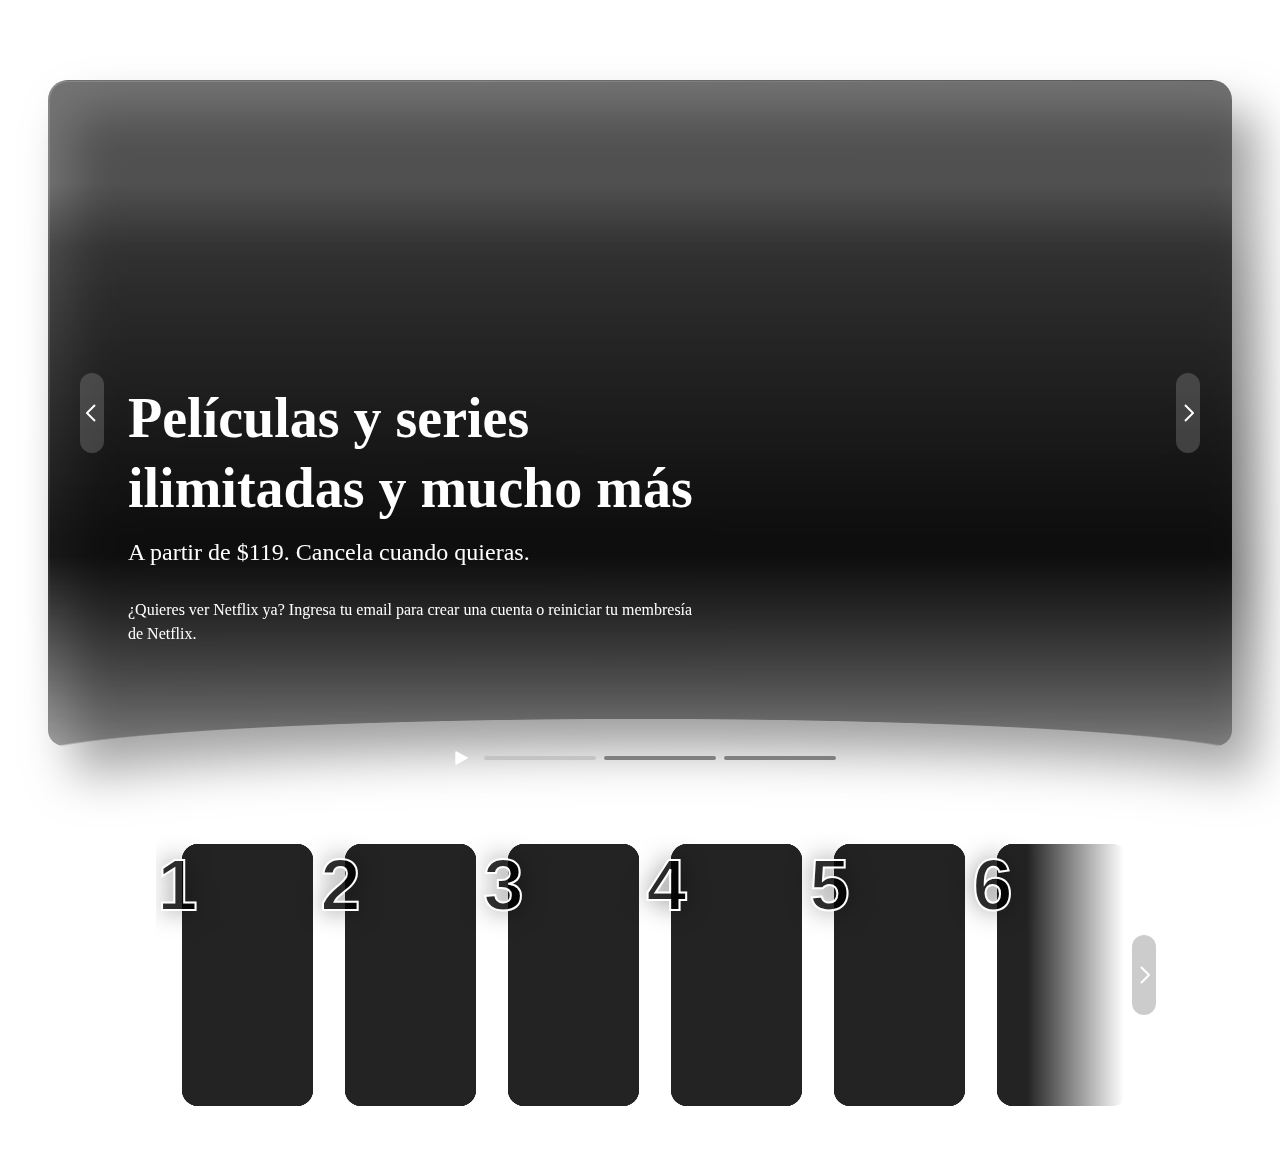
==== commit d1432613: "S" ====
--- a/index.html
+++ b/index.html
@@ -45,684 +45,8 @@
 
 <meta name="twitter:site" content="@netflix">
 
-
-
-
-<style data-toolkit-insertion="true"></style><style data-toolkit-style="true" id="layout-item.css#layout-item_styles__zc08zp30" data-rh="true">.layout-item_styles__zc08zp30 {
-  --zc08zpd: initial;
-  --zc08zpv: initial;
-  --zc08zp1d: initial;
-  --zc08zp1v: initial;
-  --zc08zp2d: initial;
-  --zc08zp2v: initial;
-  --zc08zpg: initial;
-  --zc08zpy: initial;
-  --zc08zp1g: initial;
-  --zc08zp1y: initial;
-  --zc08zp2g: initial;
-  --zc08zp2y: initial;
-  --zc08zpc: initial;
-  --zc08zpu: initial;
-  --zc08zp1c: initial;
-  --zc08zp1u: initial;
-  --zc08zp2c: initial;
-  --zc08zp2u: initial;
-  --zc08zp7: initial;
-  --zc08zpp: initial;
-  --zc08zp17: initial;
-  --zc08zp1p: initial;
-  --zc08zp27: initial;
-  --zc08zp2p: initial;
-  --zc08zp0: inherit;
-  --zc08zpi: inherit;
-  --zc08zp10: inherit;
-  --zc08zp1i: inherit;
-  --zc08zp20: inherit;
-  --zc08zp2i: inherit;
-  display: inline-flex;
-  flex-wrap: wrap;
-  align-items: var(--zc08zpd, initial);
-  flex: var(--zc08zpg, initial);
-  justify-content: var(--zc08zpc, initial);
-  padding: var(--zc08zp7, initial);
-  width: var(--zc08zp0, inherit);
-}
-
-@media screen {
-  .layout-item_styles__zc08zp30 {
-    --zc08zpd: var(--zc08zpv, initial);
-    --zc08zpg: var(--zc08zpy, initial);
-    --zc08zpc: var(--zc08zpu, initial);
-    --zc08zp7: var(--zc08zpp, initial);
-    --zc08zp0: var(--zc08zpi, inherit);
-  }
-}
-
-@media screen and (min-width: 600px) {
-  .layout-item_styles__zc08zp30 {
-    --zc08zpd: var(--zc08zp1d, initial);
-    --zc08zpg: var(--zc08zp1g, initial);
-    --zc08zpc: var(--zc08zp1c, initial);
-    --zc08zp7: var(--zc08zp17, initial);
-    --zc08zp0: var(--zc08zp10, inherit);
-  }
-}
-
-@media screen and (min-width: 960px) {
-  .layout-item_styles__zc08zp30 {
-    --zc08zpd: var(--zc08zp1v, initial);
-    --zc08zpg: var(--zc08zp1y, initial);
-    --zc08zpc: var(--zc08zp1u, initial);
-    --zc08zp7: var(--zc08zp1p, initial);
-    --zc08zp0: var(--zc08zp1i, inherit);
-  }
-}
-
-@media screen and (min-width: 1280px) {
-  .layout-item_styles__zc08zp30 {
-    --zc08zpd: var(--zc08zp2d, initial);
-    --zc08zpg: var(--zc08zp2g, initial);
-    --zc08zpc: var(--zc08zp2c, initial);
-    --zc08zp7: var(--zc08zp27, initial);
-    --zc08zp0: var(--zc08zp20, inherit);
-  }
-}
-
-@media screen and (min-width: 1920px) {
-  .layout-item_styles__zc08zp30 {
-    --zc08zpd: var(--zc08zp2v, initial);
-    --zc08zpg: var(--zc08zp2y, initial);
-    --zc08zpc: var(--zc08zp2u, initial);
-    --zc08zp7: var(--zc08zp2p, initial);
-    --zc08zp0: var(--zc08zp2i, inherit);
-  }
-}
-/*# sourceMappingURL=[data-uri] */</style><style data-toolkit-style="true" id="screen-reader-only.css#screen-reader-only_screenReaderOnly__h8djxf0" data-rh="true">.screen-reader-only_screenReaderOnly__h8djxf0 {
-  clip: rect(0 0 0 0);
-  clip-path: inset(50%);
-  height: 1px;
-  overflow: hidden;
-  position: absolute;
-  white-space: nowrap;
-  width: 1px;
-}
-/*# sourceMappingURL=[data-uri] */</style><style data-toolkit-style="true" id="form-control.css#form-control_containerStyles__oy4jpq0" data-rh="true">@keyframes form-control_animations_autofillStart__oy4jpq2 {
-
-}
-@keyframes form-control_animations_autofillEnd__oy4jpq3 {
-
-}
-
-.form-control_containerStyles__oy4jpq0 {
-  display: inline-block;
-}
-
-.form-control_controlWrapperStyles__oy4jpq1 {
-  align-items: center;
-  color: black;
-  display: inline-flex;
-  fill: black;
-  font-size: 13px;
-  font-weight: 400;
-  gap: 2px;
-  letter-spacing: normal;
-  line-height: 100%;
-  padding: 2px;
-  position: relative;
-  text-align: left;
-  z-index: 0;
-}
-
-.form-control_controlWrapperStyles__oy4jpq1[dir="rtl"] {
-  text-align: right;
-}
-
-.form-control_controlWrapperStyles__oy4jpq1 > input, .form-control_controlWrapperStyles__oy4jpq1 > select {
-  animation: form-control_animations_autofillEnd__oy4jpq3;
-  -webkit-appearance: none;
-     -moz-appearance: none;
-          appearance: none;
-  background: transparent;
-  background-clip: padding-box;
-  border: 0 solid transparent;
-  color: inherit;
-  font: inherit;
-  letter-spacing: inherit;
-  line-height: inherit;
-  margin: 0;
-  min-height: 15px;
-  min-width: 15px;
-  padding: 0;
-  text-align: inherit;
-  text-decoration: inherit;
-  text-transform: inherit;
-}
-
-.form-control_controlWrapperStyles__oy4jpq1 > input:-webkit-autofill, .form-control_controlWrapperStyles__oy4jpq1 > select:-webkit-autofill {
-  animation: form-control_animations_autofillStart__oy4jpq2;
-  background-image: none !important;
-  transition-delay: 86400s;
-  -webkit-transition-property: background-color, color;
-  transition-property: background-color, color;
-}
-
-.form-control_controlWrapperStyles__oy4jpq1 > input:autofill, .form-control_controlWrapperStyles__oy4jpq1 > select:autofill {
-  animation: form-control_animations_autofillStart__oy4jpq2;
-  background-image: none !important;
-  transition-delay: 86400s;
-  transition-property: background-color, color;
-}
-
-.form-control_controlWrapperStyles__oy4jpq1 > input.edge-autofilled, .form-control_controlWrapperStyles__oy4jpq1 > select.edge-autofilled, .form-control_controlWrapperStyles__oy4jpq1 > input[data-com-onepassword-filled], .form-control_controlWrapperStyles__oy4jpq1 > select[data-com-onepassword-filled], .form-control_controlWrapperStyles__oy4jpq1 > input[data-dashlane-autofilled], .form-control_controlWrapperStyles__oy4jpq1 > select[data-dashlane-autofilled] {
-  animation: form-control_animations_autofillStart__oy4jpq2;
-  background-image: none !important;
-  transition-delay: 86400s;
-  transition-property: background-color, color;
-}
-
-.form-control_controlWrapperStyles__oy4jpq1 > input[aria-disabled], .form-control_controlWrapperStyles__oy4jpq1 > select[aria-disabled] {
-  caret-color: transparent;
-  cursor: not-allowed;
-}
-
-.form-control_controlWrapperStyles__oy4jpq1 > input:focus, .form-control_controlWrapperStyles__oy4jpq1 > select:focus, .form-control_controlWrapperStyles__oy4jpq1 > input:focus-visible, .form-control_controlWrapperStyles__oy4jpq1 > select:focus-visible {
-  outline: 0;
-}
-
-.form-control_controlWrapperStyles__oy4jpq1 > input:-webkit-autofill-strong-password::-webkit-textfield-decoration-container, .form-control_controlWrapperStyles__oy4jpq1 > input:-webkit-autofill-strong-password-viewable::-webkit-textfield-decoration-container {
-  filter: brightness(0%) contrast(0%);
-}
-
-.form-control_controlWrapperStyles__oy4jpq1 > select > option {
-  background: initial;
-  color: initial;
-}
-
-.form-control_controlChromeStyles__oy4jpq4 {
-  align-items: center;
-  background: white;
-  border: 1px solid black;
-  border-radius: 2px;
-  bottom: 0;
-  color: transparent;
-  display: flex;
-  justify-content: center;
-  left: 0;
-  position: absolute;
-  right: 0;
-  top: 0;
-  -webkit-user-select: none;
-     -moz-user-select: none;
-          user-select: none;
-  z-index: -1;
-}
-
-input[aria-disabled] ~ .form-control_controlChromeStyles__oy4jpq4, select[aria-disabled] ~ .form-control_controlChromeStyles__oy4jpq4 {
-  opacity: 0.5;
-}
-
-input[data-autofill] ~ .form-control_controlChromeStyles__oy4jpq4, select[data-autofill] ~ .form-control_controlChromeStyles__oy4jpq4 {
-  background: cornsilk;
-}
-
-input:focus ~ .form-control_controlChromeStyles__oy4jpq4, select:focus ~ .form-control_controlChromeStyles__oy4jpq4 {
-  outline: #a9a9a9 auto 5px;
-  outline: Highlight auto 5px;
-  outline: -webkit-focus-ring-color auto 5px;
-}
-
-input:focus:not(:focus-visible) ~ .form-control_controlChromeStyles__oy4jpq4, select:focus:not(:focus-visible) ~ .form-control_controlChromeStyles__oy4jpq4 {
-  outline: none;
-}
-
-.form-control_labelStyles__oy4jpq5 {
-  display: block;
-  -webkit-user-select: none;
-     -moz-user-select: none;
-          user-select: none;
-}
-
-.form-control_controlWrapperStyles__oy4jpq1 ~ .form-control_labelStyles__oy4jpq5 {
-  display: inline-block;
-  padding-left: 0.25rem;
-}
-
-.form-control_controlWrapperStyles__oy4jpq1 ~ .form-control_labelStyles__oy4jpq5[dir="rtl"] {
-  padding-left: 0;
-  padding-right: 0.25rem;
-}
-
-
-</style><style data-toolkit-style="true" id="select.css#form-control_controlWrapperStyles__oy4jpq1" data-rh="true">.form-control_controlWrapperStyles__oy4jpq1 > .select_nativeElementStyles__1ewemfi0 {
-  min-height: 16px;
-  min-width: 16px;
-  padding-right: 12px;
-}
-
-.form-control_controlWrapperStyles__oy4jpq1 > .select_nativeElementStyles__1ewemfi0[dir="rtl"] {
-  padding-right: 0;
-  padding-left: 12px;
-}
-
-.select_nativeElementStyles__1ewemfi0 ~ .form-control_controlChromeStyles__oy4jpq4 {
-  color: inherit;
-  justify-content: flex-end;
-  font-size: 10px;
-  padding-right: 2px;
-  padding-top: 2px;
-}
-
-.select_nativeElementStyles__1ewemfi0 ~ .form-control_controlChromeStyles__oy4jpq4[dir="rtl"] {
-  padding-right: 0;
-  padding-left: 2px;
-}
-/*# sourceMappingURL=[data-uri] */</style><style data-toolkit-style="true" id="pressable.css#pressable_styles__a6ynkg0" data-rh="true">.pressable_styles__a6ynkg0 {
-  -webkit-appearance: none;
-     -moz-appearance: none;
-          appearance: none;
-  background: none;
-  border-radius: 0;
-  border: 0;
-  box-sizing: content-box;
-  color: inherit;
-  cursor: default;
-  display: inline;
-  font: inherit;
-  letter-spacing: inherit;
-  line-height: inherit;
-  margin: 0;
-  opacity: 1;
-  padding: 0;
-  text-decoration: none;
-}
-
-.pressable_styles__a6ynkg0[aria-disabled] {
-  cursor: not-allowed;
-  opacity: 0.5;
-}
-
-.pressable_styles__a6ynkg0:focus {
-  outline: #a9a9a9 auto 5px;
-  outline: Highlight auto 5px;
-  outline: -webkit-focus-ring-color auto 5px;
-}
-
-.pressable_styles__a6ynkg0:focus:not(:focus-visible) {
-  outline: none;
-}
-/*# sourceMappingURL=[data-uri] */</style><style data-toolkit-style="true" id="anchor.css#anchor_styles__1h0vwqc0" data-rh="true">.anchor_styles__1h0vwqc0 {
-  color: blue;
-  cursor: pointer;
-  text-decoration: underline;
-  -webkit-user-select: text;
-     -moz-user-select: text;
-          user-select: text;
-}
-
-.anchor_styles__1h0vwqc0:visited {
-  color: purple;
-}
-
-.anchor_styles__1h0vwqc0:not([aria-disabled]):active {
-  color: #e00000;
-}
-/*# sourceMappingURL=[data-uri] */</style><style data-toolkit-style="true" id="layout-container.css#layout-container_wrapperStyles__12wd1go1d" data-rh="true">.layout-container_wrapperStyles__12wd1go1d {
-  box-sizing: border-box;
-  display: inherit;
-  height: auto;
-  width: 100%;
-}
-
-.layout-container_wrapperStyles_dangerouslyApplyPointerEvents_true__12wd1go1e {
-  --containerPointerEvents__12wd1go1c: all;
-  pointer-events: none;
-}
-
-.layout-container_wrapperStyles__12wd1go1d * {
-  box-sizing: border-box;
-}
-
-.layout-container_styles__12wd1go1g {
-  --_12wd1go0: initial;
-  --_12wd1go8: initial;
-  --_12wd1gog: initial;
-  --_12wd1goo: initial;
-  --_12wd1gow: initial;
-  --_12wd1go14: initial;
-  --_12wd1go2: initial;
-  --_12wd1goa: initial;
-  --_12wd1goi: initial;
-  --_12wd1goq: initial;
-  --_12wd1goy: initial;
-  --_12wd1go16: initial;
-  --_12wd1go3: initial;
-  --_12wd1gob: initial;
-  --_12wd1goj: initial;
-  --_12wd1gor: initial;
-  --_12wd1goz: initial;
-  --_12wd1go17: initial;
-  --_12wd1go1: initial;
-  --_12wd1go9: initial;
-  --_12wd1goh: initial;
-  --_12wd1gop: initial;
-  --_12wd1gox: initial;
-  --_12wd1go15: initial;
-  --_12wd1go6: initial;
-  --_12wd1goe: initial;
-  --_12wd1gom: initial;
-  --_12wd1gou: initial;
-  --_12wd1go12: initial;
-  --_12wd1go1a: initial;
-  --_12wd1go4: initial;
-  --_12wd1goc: initial;
-  --_12wd1gok: initial;
-  --_12wd1gos: initial;
-  --_12wd1go10: initial;
-  --_12wd1go18: initial;
-  --_12wd1go5: initial;
-  --_12wd1god: initial;
-  --_12wd1gol: initial;
-  --_12wd1got: initial;
-  --_12wd1go11: initial;
-  --_12wd1go19: initial;
-  --_12wd1go7: inherit;
-  --_12wd1gof: inherit;
-  --_12wd1gon: inherit;
-  --_12wd1gov: inherit;
-  --_12wd1go13: inherit;
-  --_12wd1go1b: inherit;
-  display: inline-flex;
-  flex-wrap: wrap;
-  height: inherit;
-  align-items: var(--_12wd1go0, initial);
-  flex-direction: var(--_12wd1go2, initial);
-  justify-content: var(--_12wd1go3, initial);
-  margin-left: calc(var(--_12wd1go1, initial) * -1);
-  margin-top: calc(var(--_12wd1go6, initial) * -1);
-  max-width: var(--_12wd1go4, initial);
-  padding: var(--_12wd1go5, initial);
-  width: var(--_12wd1go7, inherit);
-}
-
-.layout-container_styles__12wd1go1g[dir="rtl"] {
-  margin-left: 0;
-  margin-right: calc(var(--_12wd1go1, initial) * -1);
-}
-
-.layout-container_styles__12wd1go1g > * {
-  margin-left: var(--_12wd1go1, unset);
-  margin-top: var(--_12wd1go6, unset);
-  pointer-events: var(--containerPointerEvents__12wd1go1c, unset);
-}
-
-.layout-container_styles__12wd1go1g > *[dir="rtl"] {
-  margin-left: 0;
-  margin-right: var(--_12wd1go1, unset);
-}
-
-@media screen {
-  .layout-container_styles__12wd1go1g {
-    --_12wd1go0: var(--_12wd1go8, initial);
-    --_12wd1go1: var(--_12wd1go9, initial);
-    --_12wd1go2: var(--_12wd1goa, initial);
-    --_12wd1go3: var(--_12wd1gob, initial);
-    --_12wd1go4: var(--_12wd1goc, initial);
-    --_12wd1go5: var(--_12wd1god, initial);
-    --_12wd1go6: var(--_12wd1goe, initial);
-    --_12wd1go7: var(--_12wd1gof, inherit);
-  }
-}
-
-@media screen and (min-width: 600px) {
-  .layout-container_styles__12wd1go1g {
-    --_12wd1go0: var(--_12wd1gog, initial);
-    --_12wd1go1: var(--_12wd1goh, initial);
-    --_12wd1go2: var(--_12wd1goi, initial);
-    --_12wd1go3: var(--_12wd1goj, initial);
-    --_12wd1go4: var(--_12wd1gok, initial);
-    --_12wd1go5: var(--_12wd1gol, initial);
-    --_12wd1go6: var(--_12wd1gom, initial);
-    --_12wd1go7: var(--_12wd1gon, inherit);
-  }
-}
-
-@media screen and (min-width: 960px) {
-  .layout-container_styles__12wd1go1g {
-    --_12wd1go0: var(--_12wd1goo, initial);
-    --_12wd1go1: var(--_12wd1gop, initial);
-    --_12wd1go2: var(--_12wd1goq, initial);
-    --_12wd1go3: var(--_12wd1gor, initial);
-    --_12wd1go4: var(--_12wd1gos, initial);
-    --_12wd1go5: var(--_12wd1got, initial);
-    --_12wd1go6: var(--_12wd1gou, initial);
-    --_12wd1go7: var(--_12wd1gov, inherit);
-  }
-}
-
-@media screen and (min-width: 1280px) {
-  .layout-container_styles__12wd1go1g {
-    --_12wd1go0: var(--_12wd1gow, initial);
-    --_12wd1go1: var(--_12wd1gox, initial);
-    --_12wd1go2: var(--_12wd1goy, initial);
-    --_12wd1go3: var(--_12wd1goz, initial);
-    --_12wd1go4: var(--_12wd1go10, initial);
-    --_12wd1go5: var(--_12wd1go11, initial);
-    --_12wd1go6: var(--_12wd1go12, initial);
-    --_12wd1go7: var(--_12wd1go13, inherit);
-  }
-}
-
-@media screen and (min-width: 1920px) {
-  .layout-container_styles__12wd1go1g {
-    --_12wd1go0: var(--_12wd1go14, initial);
-    --_12wd1go1: var(--_12wd1go15, initial);
-    --_12wd1go2: var(--_12wd1go16, initial);
-    --_12wd1go3: var(--_12wd1go17, initial);
-    --_12wd1go4: var(--_12wd1go18, initial);
-    --_12wd1go5: var(--_12wd1go19, initial);
-    --_12wd1go6: var(--_12wd1go1a, initial);
-    --_12wd1go7: var(--_12wd1go1b, inherit);
-  }
-}
-
-
-  .button_styles__1kwr4ym0 {
-  align-items: center;
-  background: gainsboro;
-  border-radius: 2px;
-  border: 1px solid dimgray;
-  box-sizing: border-box;
-  color: black;
-  cursor: default;
-  display: inline-flex;
-  font-size: 13px;
-  font-weight: 400;
-  justify-content: center;
-  letter-spacing: normal;
-  line-height: 1;
-  padding: 2px 7px;
-  -webkit-user-select: none;
-     -moz-user-select: none;
-          user-select: none;
-}
-
-.button_styles__1kwr4ym0:not([aria-disabled]):active {
-  border-color: darkgray;
-  background: #ececec;
-}
-
-@media all and (hover: hover) {
-  .button_styles__1kwr4ym0:not([aria-disabled]):hover {
-    border-color: black;
-    background: lightgray;
-  }
-}
- .input_nativeElementStyles__1euouia0 {
-  min-height: 16px;
-  min-width: 16px;
-}
-
-.accordion-panel_styles__f5b0a10 {
-  overflow: hidden;
-}
-
-.accordion-panel_styles_isOpen_true__f5b0a11 {
-  max-height: none;
-  visibility: visible;
-}
-
-.accordion-panel_styles_isOpen_false__f5b0a12 {
-  max-height: 0;
-  visibility: collapse;
-}
-
-.accordion-heading_styles__199uojx0 {
-  margin: 0;
-  display: flex;
-  font-size: inherit;
-  font-weight: inherit;
-}
-
-.accordion-heading_buttonStyles__199uojx1 {
-  width: 100%;
-  background: none;
-  border: none;
-  cursor: pointer;
-  display: flex;
-  justify-content: space-between;
-  align-items: center;
-  color: inherit;
-  font-family: inherit;
-  font-size: inherit;
-  text-align: left;
-}
-
-.accordion-heading_buttonStyles__199uojx1[dir="rtl"] {
-  text-align: right;
-}
-
-.accordion-heading_iconStyles__199uojx2 {
-  flex-shrink: 0;
-}
-
-.accordion-heading_iconStyles_isOpen_true__199uojx3 {
-  transform: rotate(-45deg);
-}
-
-.accordion-heading_iconStyles_isOpen_true__199uojx3[dir="rtl"] {
-  transform: rotate(45deg);
-}
-
-.accordion-heading_iconStyles_isOpen_false__199uojx4 {
-  transform: rotate(0);
-}
-</style><style data-toolkit-style="true" id="accordion-item.css#accordion-item_styles__1kliwn50" data-rh="true">.accordion-item_styles__1kliwn50 {
-  list-style-type: none;
-  margin: 0;
-  padding: 0;
-  text-indent: 0;
-}
-</style><style data-toolkit-style="true" id="accordion.css#accordion_styles__1ifk2lp0" data-rh="true">.accordion_styles__1ifk2lp0 {
-  list-style: none;
-  padding: 0;
-  margin: 0;
-}
-</style><style data-toolkit-style="true" id="scope-trap.css#scope-trap_styles__wkbw190" data-rh="true">.scope-trap_styles__wkbw190 {
-  display: inline-block;
-  max-width: 100%;
-  max-height: 100%;
-}
-</style><style data-toolkit-style="true" id="modal.css#modal_styles__1wr85n10" data-rh="true">.modal_styles__1wr85n10 {
-  background: white;
-  border: 1px solid dimgray;
-  max-width: 1024px;
-  display: flex;
-  flex-direction: column;
-  overflow: auto;
-}
-
-.modal_backgroundStyles__1wr85n11 {
-  position: fixed;
-  top: 0;
-  bottom: 0;
-  left: 0;
-  right: 0;
-  z-index: 1000;
-  background: rgba(0,0,0,0.25);
-  padding: 24px;
-  display: flex;
-  align-items: center;
-  justify-content: center;
-}
-
-@media screen and (max-width: 959.98px) {
-  .modal_styles__1wr85n10 {
-    width: 100%;
-    max-height: 100%;
-  }
-}
-
-@media screen and (min-width: 960px) {
-  .modal_styles__1wr85n10 {
-    width: 50%;
-    max-height: 50%;
-  }
-}
-
-
-
-  .default-ltr-cache-1yc97eb{width:100%;max-width:120rem;margin:0 auto;box-sizing:border-box;margin-top:5rem;}@media all{.default-ltr-cache-1yc97eb{padding:0 1.5rem;}}@media all and (min-width: 600px){.default-ltr-cache-1yc97eb{padding:0 2rem;}}@media all and (min-width: 960px){.default-ltr-cache-1yc97eb{padding:0 5rem;}}@media all and (min-width: 1280px){.default-ltr-cache-1yc97eb{padding:0 9.25rem;}}@media all and (min-width: 1920px){.default-ltr-cache-1yc97eb{padding:0 12.56rem;}}</style><style data-emotion="default-ltr-cache 11en623" data-s="">.default-ltr-cache-11en623{display:-webkit-box;display:-webkit-flex;display:-ms-flexbox;display:flex;-webkit-flex-direction:column;-ms-flex-direction:column;flex-direction:column;-webkit-align-items:center;-webkit-box-align:center;-ms-flex-align:center;align-items:center;-webkit-box-pack:center;-ms-flex-pack:center;-webkit-justify-content:center;justify-content:center;}</style><style data-emotion="default-ltr-cache 1rqw1gv" data-s="">.default-ltr-cache-1rqw1gv{max-width:114rem;}@media all{.default-ltr-cache-1rqw1gv{width:100%;}}@media all and (min-width: 960px){.default-ltr-cache-1rqw1gv{width:calc(100vw - 4rem);}}@media all and (min-width: 1280px){.default-ltr-cache-1rqw1gv{width:calc(100vw - 6rem);}}
-
-  .default-ltr-cache-jbq1me{width:100%;max-width:120rem;margin-left:auto;margin-right:auto;margin-bottom:1rem;}</style><style data-emotion="default-ltr-cache 4ztd1d" data-s="">@media all{.default-ltr-cache-4ztd1d{-webkit-filter:drop-shadow(12px 16px 12px rgba(0, 0, 0, 0.6));filter:drop-shadow(12px 16px 12px rgba(0, 0, 0, 0.6));}}@media all and (min-width: 960px){.default-ltr-cache-4ztd1d{-webkit-filter:drop-shadow(24px 32px 24px rgba(0, 0, 0, 0.6));filter:drop-shadow(24px 32px 24px rgba(0, 0, 0, 0.6));}}</style><style data-emotion="default-ltr-cache s85dir" data-s="">.default-ltr-cache-s85dir{position:relative;}@media all{.default-ltr-cache-s85dir{-webkit-filter:drop-shadow(12px 16px 12px rgba(0, 0, 0, 0.6));filter:drop-shadow(12px 16px 12px rgba(0, 0, 0, 0.6));}}@media all and (min-width: 960px){.default-ltr-cache-s85dir{-webkit-filter:drop-shadow(24px 32px 24px rgba(0, 0, 0, 0.6));filter:drop-shadow(24px 32px 24px rgba(0, 0, 0, 0.6));}}</style><style data-emotion="default-ltr-cache qa9grc" data-s="">.default-ltr-cache-qa9grc{background-color:rgba(255, 255, 255, 0.2);position:absolute;width:100%;height:100%;pointer-events:none;}.default-ltr-cache-qa9grc::before{content:'';position:absolute;inset:0;padding:2px;background:radial-gradient(
-                at top left,
-                rgba(255, 255, 255, 0.15) 25%,
-                transparent 70%
-            );-webkit-mask:linear-gradient(#fff 0 0) content-box,linear-gradient(#fff 0 0);mask:linear-gradient(#fff 0 0) content-box,linear-gradient(#fff 0 0);-webkit-mask-composite:xor;-webkit-mask-composite:exclude;mask-composite:exclude;z-index:100;pointer-events:none;}@media all{.default-ltr-cache-qa9grc::before{border-radius:12px 12px 8px 8px;}}@media all and (min-width: 960px){.default-ltr-cache-qa9grc::before{border-radius:20px 20px 16px 16px;}}@media all{.default-ltr-cache-qa9grc{border-radius:12px 12px 8px 8px;}}@media all and (min-width: 960px){.default-ltr-cache-qa9grc{border-radius:20px 20px 16px 16px;}}@media all{.default-ltr-cache-qa9grc{-webkit-mask-image:radial-gradient(101% 10% at 50% 102%, transparent 50%,white 52%);mask-image:radial-gradient(101% 10% at 50% 102%, transparent 50%,white 52%);}}@media all and (min-width: 600px){.default-ltr-cache-qa9grc{-webkit-mask-image:radial-gradient(103% 10.5% at 50% 102%, transparent 50%, white 52%);mask-image:radial-gradient(103% 10.5% at 50% 102%, transparent 50%, white 52%);}}@media all and (min-width: 960px){.default-ltr-cache-qa9grc{-webkit-mask-image:radial-gradient(103% 11% at 50% 102%, transparent 50%, white 51%);mask-image:radial-gradient(103% 11% at 50% 102%, transparent 50%, white 51%);}}@media all and (min-width: 1280px){.default-ltr-cache-qa9grc{-webkit-mask-image:radial-gradient(103% 12% at 50% 102%, transparent 50%, white 51%);mask-image:radial-gradient(103% 12% at 50% 102%, transparent 50%, white 51%);}}</style><style data-emotion="default-ltr-cache zxlxvv" data-s="">.default-ltr-cache-zxlxvv{position:absolute;height:100%;width:100%;overflow:hidden;}.default-ltr-cache-zxlxvv .motion-background-enter{opacity:0;}@media all{.default-ltr-cache-zxlxvv .motion-background-enter{-webkit-transform:translateX(2rem);-moz-transform:translateX(2rem);-ms-transform:translateX(2rem);transform:translateX(2rem);}}@media all and (min-width: 600px){.default-ltr-cache-zxlxvv .motion-background-enter{-webkit-transform:translateX(2rem);-moz-transform:translateX(2rem);-ms-transform:translateX(2rem);transform:translateX(2rem);}}@media all and (min-width: 960px){.default-ltr-cache-zxlxvv .motion-background-enter{-webkit-transform:translateX(2rem);-moz-transform:translateX(2rem);-ms-transform:translateX(2rem);transform:translateX(2rem);}}@media all and (min-width: 1280px){.default-ltr-cache-zxlxvv .motion-background-enter{-webkit-transform:translateX(3rem);-moz-transform:translateX(3rem);-ms-transform:translateX(3rem);transform:translateX(3rem);}}@media all and (min-width: 1920px){.default-ltr-cache-zxlxvv .motion-background-enter{-webkit-transform:translateX(4rem);-moz-transform:translateX(4rem);-ms-transform:translateX(4rem);transform:translateX(4rem);}}.default-ltr-cache-zxlxvv .motion-background-enter-active{opacity:1;-webkit-transform:translateX(0);-moz-transform:translateX(0);-ms-transform:translateX(0);transform:translateX(0);-webkit-transition:-webkit-transform 1000ms cubic-bezier(0, 0.36, 0.34, 1) 0ms,opacity 1000ms cubic-bezier(0.19, 0.29, 0.34, 1) 0ms;transition:transform 1000ms cubic-bezier(0, 0.36, 0.34, 1) 0ms,opacity 1000ms cubic-bezier(0.19, 0.29, 0.34, 1) 0ms;}.default-ltr-cache-zxlxvv .motion-background-exit{opacity:1;-webkit-transform:translateX(0);-moz-transform:translateX(0);-ms-transform:translateX(0);transform:translateX(0);}.default-ltr-cache-zxlxvv .motion-background-exit-active{opacity:0;-webkit-transition:-webkit-transform 1000ms ease-out,opacity 250ms ease-out;transition:transform 1000ms ease-out,opacity 250ms ease-out;}@media all{.default-ltr-cache-zxlxvv .motion-background-exit-active{-webkit-transform:translateX(-2.5rem);-moz-transform:translateX(-2.5rem);-ms-transform:translateX(-2.5rem);transform:translateX(-2.5rem);}}@media all and (min-width: 600px){.default-ltr-cache-zxlxvv .motion-background-exit-active{-webkit-transform:translateX(-2.5rem);-moz-transform:translateX(-2.5rem);-ms-transform:translateX(-2.5rem);transform:translateX(-2.5rem);}}@media all and (min-width: 960px){.default-ltr-cache-zxlxvv .motion-background-exit-active{-webkit-transform:translateX(-3rem);-moz-transform:translateX(-3rem);-ms-transform:translateX(-3rem);transform:translateX(-3rem);}}@media all and (min-width: 1280px){.default-ltr-cache-zxlxvv .motion-background-exit-active{-webkit-transform:translateX(-3rem);-moz-transform:translateX(-3rem);-ms-transform:translateX(-3rem);transform:translateX(-3rem);}}@media all and (min-width: 1920px){.default-ltr-cache-zxlxvv .motion-background-exit-active{-webkit-transform:translateX(-4rem);-moz-transform:translateX(-4rem);-ms-transform:translateX(-4rem);transform:translateX(-4rem);}}@media (prefers-reduced-motion){.default-ltr-cache-zxlxvv .motion-background-enter{opacity:0;-webkit-transform:translateX(0);-moz-transform:translateX(0);-ms-transform:translateX(0);transform:translateX(0);}.default-ltr-cache-zxlxvv .motion-background-enter-active{opacity:1;-webkit-transform:translateX(0);-moz-transform:translateX(0);-ms-transform:translateX(0);transform:translateX(0);-webkit-transition:opacity 1000ms ease-in-out;transition:opacity 1000ms ease-in-out;}.default-ltr-cache-zxlxvv .motion-background-exit{opacity:1;-webkit-transform:translateX(0);-moz-transform:translateX(0);-ms-transform:translateX(0);transform:translateX(0);}.default-ltr-cache-zxlxvv .motion-background-exit-active{opacity:0;-webkit-transform:translateX(0);-moz-transform:translateX(0);-ms-transform:translateX(0);transform:translateX(0);-webkit-transition:opacity 250ms ease-in-out;transition:opacity 250ms ease-in-out;}}</style><style data-emotion="default-ltr-cache gmyvkb" data-s="">.default-ltr-cache-gmyvkb{position:absolute;height:100%;-webkit-mask-image:linear-gradient(
-        180deg,
-        #fff 71.48%,
-        rgba(255, 255, 255, 0.4) 100%
-    );mask-image:linear-gradient(
-        180deg,
-        #fff 71.48%,
-        rgba(255, 255, 255, 0.4) 100%
-    );}@media all{.default-ltr-cache-gmyvkb{width:calc(100% + 4rem);margin:0 -2rem;}}@media all and (min-width: 600px){.default-ltr-cache-gmyvkb{width:calc(100% + 4rem);margin:0 -2rem;}}@media all and (min-width: 960px){.default-ltr-cache-gmyvkb{width:calc(100% + 4rem);margin:0 -2rem;}}@media all and (min-width: 1280px){.default-ltr-cache-gmyvkb{width:calc(100% + 6rem);margin:0 -3rem;}}@media all and (min-width: 1920px){.default-ltr-cache-gmyvkb{width:calc(100% + 8rem);margin:0 -4rem;}}</style><style data-emotion="default-ltr-cache yxgczw" data-s="">.default-ltr-cache-yxgczw{background:rgba(249, 146, 151, 0.2);height:100%;}</style><style data-emotion="default-ltr-cache 1yelhn" data-s="">.default-ltr-cache-1yelhn{display:-webkit-box;display:-webkit-flex;display:-ms-flexbox;display:flex;-webkit-box-pack:center;-ms-flex-pack:center;-webkit-justify-content:center;justify-content:center;height:100%;}</style><style data-emotion="default-ltr-cache mm0428" data-s="">.default-ltr-cache-mm0428{position:absolute;top:0;left:0;right:0;bottom:0;z-index:2;}@media all{.default-ltr-cache-mm0428{background-image:linear-gradient(360deg, rgba(0, 0, 0, 0.90) 31.45%, rgba(0, 0, 0, 0.7) 75%, rgba(0, 0, 0, 0.55) 84.5%);}}</style><style data-emotion="default-ltr-cache 1e28eon" data-s="">.default-ltr-cache-1e28eon{position:absolute;width:100rem;}@media all{.default-ltr-cache-1e28eon{height:100%;width:auto;}}@media all and (min-width: 960px){.default-ltr-cache-1e28eon{height:auto;width:100%;}}@supports (object-fit: cover){.default-ltr-cache-1e28eon{height:100%;width:100%;object-fit:cover;object-position:center;}}@media (prefers-reduced-motion){.default-ltr-cache-1e28eon{-webkit-animation-play-state:paused!important;animation-play-state:paused!important;}}</style><style data-emotion="default-ltr-cache 1wmy9hl" data-s="">.default-ltr-cache-1wmy9hl{display:-webkit-box;display:-webkit-flex;display:-ms-flexbox;display:flex;-webkit-flex-direction:column;-ms-flex-direction:column;flex-direction:column;-webkit-flex:1;-ms-flex:1;flex:1;}</style><style data-emotion="default-ltr-cache bit1lh" data-s="">@media all{.default-ltr-cache-bit1lh{display:none;}}@media all and (min-width: 960px){.default-ltr-cache-bit1lh{display:inherit;}}</style><style data-emotion="default-ltr-cache 178a237" data-s="">.default-ltr-cache-178a237{position:absolute;z-index:1;top:calc(50% - 2.5rem);}@media all{.default-ltr-cache-178a237{left:-0.75rem;}}@media all and (min-width: 960px){.default-ltr-cache-178a237{left:1rem;}}@media all and (min-width: 1280px){.default-ltr-cache-178a237{left:2rem;}}</style><style data-emotion="default-ltr-cache afh1q5" data-s="">.default-ltr-cache-afh1q5{height:5rem;width:1.5rem;border-radius:16rem;border:none;display:-webkit-box;display:-webkit-flex;display:-ms-flexbox;display:flex;-webkit-align-items:center;-webkit-box-align:center;-ms-flex-align:center;align-items:center;padding:0;margin:0;-webkit-transition:background-color 0.2s ease-in-out,color 0.2s ease-in-out;transition:background-color 0.2s ease-in-out,color 0.2s ease-in-out;color:rgb(255,255,255);background-color:rgba(128,128,128,0.4);}.default-ltr-cache-afh1q5:hover,.default-ltr-cache-afh1q5:focus-visible{background-color:rgba(128,128,128,0.2);color:rgb(255,255,255);}</style><style data-emotion="default-ltr-cache 1f6yja9" data-s="">.default-ltr-cache-1f6yja9{position:absolute;z-index:1;top:calc(50% - 2.5rem);left:auto;}@media all{.default-ltr-cache-1f6yja9{right:-0.75rem;}}@media all and (min-width: 960px){.default-ltr-cache-1f6yja9{right:1rem;}}@media all and (min-width: 1280px){.default-ltr-cache-1f6yja9{right:2rem;}}</style><style data-emotion="default-ltr-cache qkwaie" data-s="">@media all{.default-ltr-cache-qkwaie{display:block;}}@media all and (min-width: 960px){.default-ltr-cache-qkwaie{display:none;}}</style><style data-emotion="default-ltr-cache 2s5di2" data-s="">.default-ltr-cache-2s5di2{height:5rem;width:1.5rem;border-radius:16rem;border:none;display:-webkit-box;display:-webkit-flex;display:-ms-flexbox;display:flex;-webkit-align-items:center;-webkit-box-align:center;-ms-flex-align:center;align-items:center;padding:0;margin:0;-webkit-transition:background-color 0.2s ease-in-out,color 0.2s ease-in-out;transition:background-color 0.2s ease-in-out,color 0.2s ease-in-out;color:rgb(255,255,255);background-color:rgb(65,65,65);border-width:0.0625rem;border-color:rgba(128,128,128,0.7);border-style:solid;box-shadow:none;}.default-ltr-cache-2s5di2:hover,.default-ltr-cache-2s5di2:focus-visible{background-color:rgb(45,45,45);color:rgb(255,255,255);}</style><style data-emotion="default-ltr-cache ba5wh8" data-s="">.default-ltr-cache-ba5wh8{position:relative;overflow:hidden;-webkit-backface-visibility:hidden;}.default-ltr-cache-ba5wh8 .motion-content-enter{opacity:0;}@media all{.default-ltr-cache-ba5wh8 .motion-content-enter{-webkit-transform:translateX(4rem);-moz-transform:translateX(4rem);-ms-transform:translateX(4rem);transform:translateX(4rem);}}@media all and (min-width: 600px){.default-ltr-cache-ba5wh8 .motion-content-enter{-webkit-transform:translateX(4rem);-moz-transform:translateX(4rem);-ms-transform:translateX(4rem);transform:translateX(4rem);}}@media all and (min-width: 960px){.default-ltr-cache-ba5wh8 .motion-content-enter{-webkit-transform:translateX(4rem);-moz-transform:translateX(4rem);-ms-transform:translateX(4rem);transform:translateX(4rem);}}@media all and (min-width: 1280px){.default-ltr-cache-ba5wh8 .motion-content-enter{-webkit-transform:translateX(5rem);-moz-transform:translateX(5rem);-ms-transform:translateX(5rem);transform:translateX(5rem);}}@media all and (min-width: 1920px){.default-ltr-cache-ba5wh8 .motion-content-enter{-webkit-transform:translateX(6rem);-moz-transform:translateX(6rem);-ms-transform:translateX(6rem);transform:translateX(6rem);}}.default-ltr-cache-ba5wh8 .motion-content-enter-active{opacity:1;-webkit-transform:translateX(0);-moz-transform:translateX(0);-ms-transform:translateX(0);transform:translateX(0);-webkit-transition:-webkit-transform 1000ms cubic-bezier(0.1, 0, 0, 1) 0ms,opacity 917ms cubic-bezier(0.33, 0, 0.67, 1) 83ms;transition:transform 1000ms cubic-bezier(0.1, 0, 0, 1) 0ms,opacity 917ms cubic-bezier(0.33, 0, 0.67, 1) 83ms;}.default-ltr-cache-ba5wh8 .motion-content-exit{position:absolute;bottom:0;z-index:2;opacity:1;-webkit-transform:translateX(0);-moz-transform:translateX(0);-ms-transform:translateX(0);transform:translateX(0);}.default-ltr-cache-ba5wh8 .motion-content-exit-active{position:absolute;bottom:0;z-index:2;opacity:0;-webkit-transition:-webkit-transform 1000ms ease-out,opacity 250ms ease-out;transition:transform 1000ms ease-out,opacity 250ms ease-out;}@media all{.default-ltr-cache-ba5wh8 .motion-content-exit-active{-webkit-transform:translateX(-2.5rem);-moz-transform:translateX(-2.5rem);-ms-transform:translateX(-2.5rem);transform:translateX(-2.5rem);}}@media all and (min-width: 600px){.default-ltr-cache-ba5wh8 .motion-content-exit-active{-webkit-transform:translateX(-2.5rem);-moz-transform:translateX(-2.5rem);-ms-transform:translateX(-2.5rem);transform:translateX(-2.5rem);}}@media all and (min-width: 960px){.default-ltr-cache-ba5wh8 .motion-content-exit-active{-webkit-transform:translateX(-3rem);-moz-transform:translateX(-3rem);-ms-transform:translateX(-3rem);transform:translateX(-3rem);}}@media all and (min-width: 1280px){.default-ltr-cache-ba5wh8 .motion-content-exit-active{-webkit-transform:translateX(-4rem);-moz-transform:translateX(-4rem);-ms-transform:translateX(-4rem);transform:translateX(-4rem);}}@media all and (min-width: 1920px){.default-ltr-cache-ba5wh8 .motion-content-exit-active{-webkit-transform:translateX(-5rem);-moz-transform:translateX(-5rem);-ms-transform:translateX(-5rem);transform:translateX(-5rem);}}@media (prefers-reduced-motion){.default-ltr-cache-ba5wh8 .motion-content-enter{-webkit-transform:translateX(0);-moz-transform:translateX(0);-ms-transform:translateX(0);transform:translateX(0);opacity:0;}.default-ltr-cache-ba5wh8 .motion-content-enter-active{opacity:1;-webkit-transform:translateX(0);-moz-transform:translateX(0);-ms-transform:translateX(0);transform:translateX(0);-webkit-transition:opacity 917ms ease-in-out;transition:opacity 917ms ease-in-out;}.default-ltr-cache-ba5wh8 .motion-content-exit{position:absolute;bottom:0;z-index:2;opacity:1;-webkit-transform:translateX(0);-moz-transform:translateX(0);-ms-transform:translateX(0);transform:translateX(0);}.default-ltr-cache-ba5wh8 .motion-content-exit-active{position:absolute;bottom:0;z-index:2;opacity:0;-webkit-transform:translateX(0);-moz-transform:translateX(0);-ms-transform:translateX(0);transform:translateX(0);-webkit-transition:opacity 250ms ease-in-out;transition:opacity 250ms ease-in-out;}}</style><style data-emotion="default-ltr-cache 1d3w5wq" data-s="">.default-ltr-cache-1d3w5wq{width:100%;}</style><style data-emotion="default-ltr-cache 1psw9ac" data-s="">.default-ltr-cache-1psw9ac{display:-webkit-box;display:-webkit-flex;display:-ms-flexbox;display:flex;-webkit-flex-direction:column;-ms-flex-direction:column;flex-direction:column;position:relative;width:100%;max-width:120rem;}@media all{.default-ltr-cache-1psw9ac{padding:0rem 1rem 2.5rem 1rem;height:27.25rem;max-width:none;-webkit-box-pack:end;-ms-flex-pack:end;-webkit-justify-content:flex-end;justify-content:flex-end;}}@media all and (min-width: 600px){.default-ltr-cache-1psw9ac{padding:0 2.5rem 3rem;}}@media all and (min-width: 960px){.default-ltr-cache-1psw9ac{padding:0 0 4.5rem 3.5rem;height:30rem;max-width:41rem;}}@media all and (min-width: 1280px){.default-ltr-cache-1psw9ac{padding:0 0 6.25rem 5rem;height:35.375rem;max-width:49rem;}}@media all and (min-width: 1920px){.default-ltr-cache-1psw9ac{padding:0 0 7.5rem 9.25rem;height:45.75rem;}}</style><style data-emotion="default-ltr-cache 1olnv9u" data-s="">.default-ltr-cache-1olnv9u{display:-webkit-box;display:-webkit-flex;display:-ms-flexbox;display:flex;-webkit-flex-direction:column;-ms-flex-direction:column;flex-direction:column;width:100%;margin-right:auto;text-wrap:pretty;}@media all{.default-ltr-cache-1olnv9u{margin-left:auto;text-align:center;max-width:100%;}}@media all and (min-width: 600px){.default-ltr-cache-1olnv9u{margin-left:initial;text-align:inherit;max-width:24.6825rem;}}@media all and (min-width: 960px){.default-ltr-cache-1olnv9u{max-width:36.625rem;}}@media all and (min-width: 1280px){.default-ltr-cache-1olnv9u{max-width:37.5rem;}}@media all and (min-width: 1920px){.default-ltr-cache-1olnv9u{max-width:45rem;}}</style><style data-emotion="default-ltr-cache 17ar8df" data-s="">.default-ltr-cache-17ar8df{font-weight:700;line-height:125%;}@media all{.default-ltr-cache-17ar8df{margin-bottom:0.5rem;}}@media all and (min-width: 960px){.default-ltr-cache-17ar8df{margin-bottom:0.75rem;}}@media all and (min-width: 1280px){.default-ltr-cache-17ar8df{margin-bottom:1rem;}}@media all and (min-width: 1920px){.default-ltr-cache-17ar8df{margin-bottom:1rem;}}</style><style data-emotion="default-ltr-cache iseeor-StyledContainer" data-s="">.default-ltr-cache-iseeor-StyledContainer{margin-block-start:0;margin-block-end:0;margin:0;padding:0;color:rgb(255,255,255);font-weight:700;line-height:125%;}@media all{.default-ltr-cache-iseeor-StyledContainer{font-size:1.5rem;font-weight:500;}}@media all and (min-width: 600px){.default-ltr-cache-iseeor-StyledContainer{font-size:2rem;font-weight:700;}}@media all and (min-width: 960px){.default-ltr-cache-iseeor-StyledContainer{font-size:3rem;font-weight:900;}}@media all and (min-width: 1280px){.default-ltr-cache-iseeor-StyledContainer{font-size:3.5rem;font-weight:900;}}@media all and (min-width: 1920px){.default-ltr-cache-iseeor-StyledContainer{font-size:4rem;font-weight:900;}}@media all{.default-ltr-cache-iseeor-StyledContainer{margin-bottom:0.5rem;}}@media all and (min-width: 960px){.default-ltr-cache-iseeor-StyledContainer{margin-bottom:0.75rem;}}@media all and (min-width: 1280px){.default-ltr-cache-iseeor-StyledContainer{margin-bottom:1rem;}}@media all and (min-width: 1920px){.default-ltr-cache-iseeor-StyledContainer{margin-bottom:1rem;}}</style><style data-emotion="default-ltr-cache 1els6s" data-s="">.default-ltr-cache-1els6s{,color:'white';}@media all{.default-ltr-cache-1els6s{margin-bottom:1.5rem;}}@media all and (min-width: 1280px){.default-ltr-cache-1els6s{margin-bottom:2rem;}}</style><style data-emotion="default-ltr-cache aceph9-StyledContainer" data-s="">.default-ltr-cache-aceph9-StyledContainer{margin-block-start:0;margin-block-end:0;margin:0;padding:0;color:rgb(255,255,255);,color:'white';}@media all{.default-ltr-cache-aceph9-StyledContainer{font-size:1rem;font-weight:400;}}@media all and (min-width: 600px){.default-ltr-cache-aceph9-StyledContainer{font-size:1rem;font-weight:400;}}@media all and (min-width: 960px){.default-ltr-cache-aceph9-StyledContainer{font-size:1.125rem;font-weight:400;}}@media all and (min-width: 1280px){.default-ltr-cache-aceph9-StyledContainer{font-size:1.5rem;font-weight:400;}}@media all and (min-width: 1920px){.default-ltr-cache-aceph9-StyledContainer{font-size:1.5rem;font-weight:400;}}@media all{.default-ltr-cache-aceph9-StyledContainer{margin-bottom:1.5rem;}}@media all and (min-width: 1280px){.default-ltr-cache-aceph9-StyledContainer{margin-bottom:2rem;}}</style><style data-emotion="default-ltr-cache dojm9r" data-s="">.default-ltr-cache-dojm9r{border-radius:8px;width:100%;margin-left:0;margin-right:0;padding-top:0;}@media all{.default-ltr-cache-dojm9r{max-width:100%;text-align:center;}}@media all and (min-width: 600px){.default-ltr-cache-dojm9r{max-width:36.25rem;text-align:left;}}.default-ltr-cache-dojm9r .ev126k31{color:rgb(255,255,255);}@media all{.default-ltr-cache-dojm9r .ev126k31{text-align:center;font-size:0.875rem;font-weight:400;line-height:1.5;}}@media all and (min-width: 600px){.default-ltr-cache-dojm9r .ev126k31{text-align:left;font-size:0.875rem;font-weight:400;line-height:1.5;}}@media all and (min-width: 960px){.default-ltr-cache-dojm9r .ev126k31{font-size:1rem;font-weight:400;line-height:1.5;}}@media all and (min-width: 1280px){.default-ltr-cache-dojm9r .ev126k31{font-size:1rem;font-weight:400;line-height:1.5;}}.default-ltr-cache-dojm9r .ev126k32{padding:0;margin:0;}@media all{.default-ltr-cache-dojm9r .ev126k32{max-width:none;}}@media all and (min-width: 960px){.default-ltr-cache-dojm9r .ev126k32{max-width:40.1875rem;}}@media all and (min-width: 1280px){.default-ltr-cache-dojm9r .ev126k32{max-width:48.9375rem;}}.default-ltr-cache-dojm9r .ev126k30{margin:0;-webkit-align-items:'center';-webkit-box-align:'center';-ms-flex-align:'center';align-items:'center';max-width:none;}@media all{.default-ltr-cache-dojm9r .ev126k30{padding-top:.75rem;-webkit-align-items:stretch;-webkit-box-align:stretch;-ms-flex-align:stretch;align-items:stretch;}}@media all and (min-width: 600px){.default-ltr-cache-dojm9r .ev126k30{padding-top:1rem;}}@media all and (min-width: 960px){.default-ltr-cache-dojm9r .ev126k30{-webkit-align-items:center;-webkit-box-align:center;-ms-flex-align:center;align-items:center;}}.default-ltr-cache-dojm9r .ev126k30 div>div>div{background:rgba(128,128,128,0.5);}@media all{.default-ltr-cache-dojm9r form>button{font-size:1.125rem;}}@media all and (min-width: 1280px){.default-ltr-cache-dojm9r form>button{font-size:1.5rem;}}</style><style data-emotion="default-ltr-cache inkrn" data-s="">.default-ltr-cache-inkrn{text-align:center;box-sizing:border-box;max-width:61.5rem;margin:0 auto;padding:0 1.5rem;content:'1';}@media screen and (min-width: 960px){.default-ltr-cache-inkrn{content:'2';padding:0 2.625rem;}}@media screen and (min-width: 600px){.default-ltr-cache-inkrn{content:'2';padding:0 2rem;}}.default-ltr-cache-inkrn>form{display:-webkit-box;display:-webkit-flex;display:-ms-flexbox;display:flex;-webkit-flex-direction:column;-ms-flex-direction:column;flex-direction:column;}</style><style data-emotion="default-ltr-cache 1arr3vy" data-s="">.default-ltr-cache-1arr3vy{margin:0;font-size:1.125rem;font-weight:400;line-height:1.5;}@media screen and (min-width: 960px){.default-ltr-cache-1arr3vy{font-size:1.25rem;font-weight:400;line-height:1.5;}}</style><style data-emotion="default-ltr-cache 1jbflut" data-s="">.default-ltr-cache-1jbflut{text-align:left;position:relative;margin:1rem auto 0;width:100%;max-width:36.625rem;display:-webkit-box;display:-webkit-flex;display:-ms-flexbox;display:flex;-webkit-flex-direction:column;-ms-flex-direction:column;flex-direction:column;-webkit-align-items:center;-webkit-box-align:center;-ms-flex-align:center;align-items:center;}.default-ltr-cache-1jbflut>div{width:100%;}.default-ltr-cache-1jbflut button{margin-top:1rem;}.default-ltr-cache-1jbflut[data-issplitform='false']{-webkit-flex-direction:row;-ms-flex-direction:row;flex-direction:row;-webkit-align-items:flex-start;-webkit-box-align:flex-start;-ms-flex-align:flex-start;align-items:flex-start;}.default-ltr-cache-1jbflut[data-issplitform='false']>div{width:auto;-webkit-flex:1 1 auto;-ms-flex:1 1 auto;flex:1 1 auto;}.default-ltr-cache-1jbflut[data-issplitform='false'] button{-webkit-flex:0 0 auto;-ms-flex:0 0 auto;flex:0 0 auto;margin-top:0;margin-left:0.5rem;}.default-ltr-cache-1jbflut[data-issplitform='false'][data-hasmessage='true']{margin-bottom:-1.625rem;}</style><style data-emotion="default-ltr-cache ooorac-addSharedFormControlStyles-styles-addTextFormControlStyles-styles-addInputStyles-styles" data-s="">.default-ltr-cache-ooorac-addSharedFormControlStyles-styles-addTextFormControlStyles-styles-addInputStyles-styles{position:relative;-webkit-box-flex-wrap:wrap;-webkit-flex-wrap:wrap;-ms-flex-wrap:wrap;flex-wrap:wrap;}.default-ltr-cache-ooorac-addSharedFormControlStyles-styles-addTextFormControlStyles-styles-addInputStyles-styles .form-control_controlWrapperStyles__oy4jpq1{padding:0;}.default-ltr-cache-ooorac-addSharedFormControlStyles-styles-addTextFormControlStyles-styles-addInputStyles-styles input~.form-control_controlChromeStyles__oy4jpq4{border-style:solid;}.default-ltr-cache-ooorac-addSharedFormControlStyles-styles-addTextFormControlStyles-styles-addInputStyles-styles input[aria-disabled]~.form-control_controlChromeStyles__oy4jpq4{opacity:1;}.default-ltr-cache-ooorac-addSharedFormControlStyles-styles-addTextFormControlStyles-styles-addInputStyles-styles .form-control_controlWrapperStyles__oy4jpq1>input[aria-disabled]{cursor:not-allowed;}.default-ltr-cache-ooorac-addSharedFormControlStyles-styles-addTextFormControlStyles-styles-addInputStyles-styles .form-control_descriptionStyles__oy4jpq6{width:100%;}.default-ltr-cache-ooorac-addSharedFormControlStyles-styles-addTextFormControlStyles-styles-addInputStyles-styles .form-control_validationMessageStyles__oy4jpq7{fill:currentColor;width:100%;}.default-ltr-cache-ooorac-addSharedFormControlStyles-styles-addTextFormControlStyles-styles-addInputStyles-styles .form-control_validationMessageStyles__oy4jpq7 .e1vkmu653,.default-ltr-cache-ooorac-addSharedFormControlStyles-styles-addTextFormControlStyles-styles-addInputStyles-styles .form-control_validationMessageStyles__oy4jpq7 .e1vkmu652,.default-ltr-cache-ooorac-addSharedFormControlStyles-styles-addTextFormControlStyles-styles-addInputStyles-styles .form-control_validationMessageStyles__oy4jpq7 .e1vkmu654{position:relative;}.default-ltr-cache-ooorac-addSharedFormControlStyles-styles-addTextFormControlStyles-styles-addInputStyles-styles{display:-webkit-inline-box;display:-webkit-inline-flex;display:-ms-inline-flexbox;display:inline-flex;vertical-align:text-top;}.default-ltr-cache-ooorac-addSharedFormControlStyles-styles-addTextFormControlStyles-styles-addInputStyles-styles .form-control_labelStyles__oy4jpq5{position:absolute;z-index:1;white-space:nowrap;overflow:hidden;text-overflow:ellipsis;transition-property:top,font-size,line-height;transition-duration:250ms;pointer-events:none;transition-timing-function:cubic-bezier(0.4,0,0.68,0.06);}@media screen and (prefers-reduced-motion){.default-ltr-cache-ooorac-addSharedFormControlStyles-styles-addTextFormControlStyles-styles-addInputStyles-styles .form-control_labelStyles__oy4jpq5{-webkit-transition:none;transition:none;}}.default-ltr-cache-ooorac-addSharedFormControlStyles-styles-addTextFormControlStyles-styles-addInputStyles-styles .form-control_controlWrapperStyles__oy4jpq1{fill:currentColor;min-width:12.5rem;}.default-ltr-cache-ooorac-addSharedFormControlStyles-styles-addTextFormControlStyles-styles-addInputStyles-styles .form-control_controlWrapperStyles__oy4jpq1>input{color:inherit;-webkit-filter:opacity(0%);filter:opacity(0%);}.default-ltr-cache-ooorac-addSharedFormControlStyles-styles-addTextFormControlStyles-styles-addInputStyles-styles .form-control_controlWrapperStyles__oy4jpq1>input:-webkit-autofill{background-image:none!important;transition-property:background-color,color;transition-delay:86400s;}.default-ltr-cache-ooorac-addSharedFormControlStyles-styles-addTextFormControlStyles-styles-addInputStyles-styles .form-control_controlWrapperStyles__oy4jpq1>input:autofill{background-image:none!important;transition-property:background-color,color;transition-delay:86400s;}.default-ltr-cache-ooorac-addSharedFormControlStyles-styles-addTextFormControlStyles-styles-addInputStyles-styles .form-control_controlWrapperStyles__oy4jpq1>input.edge-autofilled,.default-ltr-cache-ooorac-addSharedFormControlStyles-styles-addTextFormControlStyles-styles-addInputStyles-styles .form-control_controlWrapperStyles__oy4jpq1>input[data-com-onepassword-filled],.default-ltr-cache-ooorac-addSharedFormControlStyles-styles-addTextFormControlStyles-styles-addInputStyles-styles .form-control_controlWrapperStyles__oy4jpq1>input[data-dashlane-autofilled]{background-image:none!important;transition-property:background-color,color;transition-delay:86400s;}.default-ltr-cache-ooorac-addSharedFormControlStyles-styles-addTextFormControlStyles-styles-addInputStyles-styles .form-control_controlWrapperStyles__oy4jpq1>input[aria-disabled]{opacity:1;}@media screen and (prefers-reduced-motion){.default-ltr-cache-ooorac-addSharedFormControlStyles-styles-addTextFormControlStyles-styles-addInputStyles-styles .form-control_controlWrapperStyles__oy4jpq1>input{-webkit-transition:none;transition:none;}}.default-ltr-cache-ooorac-addSharedFormControlStyles-styles-addTextFormControlStyles-styles-addInputStyles-styles .form-control_labelStyles__oy4jpq5{font-size:1rem;font-weight:400;line-height:1.5;color:rgba(255,255,255,0.7);left:1rem;right:1rem;top:0.75rem;}.default-ltr-cache-ooorac-addSharedFormControlStyles-styles-addTextFormControlStyles-styles-addInputStyles-styles .form-control_controlWrapperStyles__oy4jpq1{font-size:1rem;font-weight:400;width:100%;color:rgb(255,255,255);}.default-ltr-cache-ooorac-addSharedFormControlStyles-styles-addTextFormControlStyles-styles-addInputStyles-styles input~.form-control_controlChromeStyles__oy4jpq4{background:rgba(22,22,22,0.7);border-radius:100px;border-width:0.0625rem;border-color:rgba(128,128,128,0.7);}.default-ltr-cache-ooorac-addSharedFormControlStyles-styles-addTextFormControlStyles-styles-addInputStyles-styles input[aria-disabled]~.form-control_controlChromeStyles__oy4jpq4{border-color:rgba(128,128,128,0.4);background:rgba(22,22,22,0.2);}.default-ltr-cache-ooorac-addSharedFormControlStyles-styles-addTextFormControlStyles-styles-addInputStyles-styles input:focus:not(:focus-visible)~.form-control_controlChromeStyles__oy4jpq4{outline:none;}.default-ltr-cache-ooorac-addSharedFormControlStyles-styles-addTextFormControlStyles-styles-addInputStyles-styles input:focus~.form-control_controlChromeStyles__oy4jpq4{outline:none;outline:rgb(255,255,255) solid 0.125rem;outline-offset:0.125rem;}.default-ltr-cache-ooorac-addSharedFormControlStyles-styles-addTextFormControlStyles-styles-addInputStyles-styles input[data-autofill]~.form-control_controlChromeStyles__oy4jpq4{background:rgb(25,34,71);}@supports (-webkit-appearance: none) and (not (-moz-appearance: none)) and (text-size-adjust: none){.default-ltr-cache-ooorac-addSharedFormControlStyles-styles-addTextFormControlStyles-styles-addInputStyles-styles input[data-autofill]~.form-control_controlChromeStyles__oy4jpq4{background:rgba(70,90,126,0.4);}}@supports (-webkit-appearance: none) and (not (-moz-appearance: none)) and (not (text-size-adjust: none)){.default-ltr-cache-ooorac-addSharedFormControlStyles-styles-addTextFormControlStyles-styles-addInputStyles-styles input[data-autofill]~.form-control_controlChromeStyles__oy4jpq4{background:rgb(5,0,66);}}@supports (-moz-appearance: none){.default-ltr-cache-ooorac-addSharedFormControlStyles-styles-addTextFormControlStyles-styles-addInputStyles-styles input[data-autofill]~.form-control_controlChromeStyles__oy4jpq4{background:rgb(0,4,56);}}.default-ltr-cache-ooorac-addSharedFormControlStyles-styles-addTextFormControlStyles-styles-addInputStyles-styles .form-control_controlWrapperStyles__oy4jpq1>input{font-size:1rem;line-height:1.5;width:100%;padding-top:1.25rem;padding-right:1rem;padding-bottom:0.25rem;padding-left:1rem;}.default-ltr-cache-ooorac-addSharedFormControlStyles-styles-addTextFormControlStyles-styles-addInputStyles-styles .form-control_controlWrapperStyles__oy4jpq1>input[aria-disabled]{padding-right:2.75rem;}.default-ltr-cache-ooorac-addSharedFormControlStyles-styles-addTextFormControlStyles-styles-addInputStyles-styles .form-control_descriptionStyles__oy4jpq6{font-size:0.8125rem;font-weight:400;color:rgba(255,255,255,0.7);margin-top:0.375rem;}.default-ltr-cache-ooorac-addSharedFormControlStyles-styles-addTextFormControlStyles-styles-addInputStyles-styles .form-control_validationMessageStyles__oy4jpq7{font-size:0.8125rem;font-weight:400;margin-top:0.375rem;color:rgba(255,255,255,0.7);}.default-ltr-cache-ooorac-addSharedFormControlStyles-styles-addTextFormControlStyles-styles-addInputStyles-styles .form-control_validationMessageStyles__oy4jpq7 .e1vkmu653,.default-ltr-cache-ooorac-addSharedFormControlStyles-styles-addTextFormControlStyles-styles-addInputStyles-styles .form-control_validationMessageStyles__oy4jpq7 .e1vkmu652,.default-ltr-cache-ooorac-addSharedFormControlStyles-styles-addTextFormControlStyles-styles-addInputStyles-styles .form-control_validationMessageStyles__oy4jpq7 .e1vkmu654{margin-right:0.25rem;top:0.1875rem;}</style><style data-emotion="default-ltr-cache 17m6wul-StyledBaseButton" data-s="">.default-ltr-cache-17m6wul-StyledBaseButton{border:0;cursor:pointer;fill:currentColor;position:relative;transition-duration:250ms;transition-property:background-color,border-color;transition-timing-function:cubic-bezier(0.4,0,0.68,0.06);vertical-align:text-top;width:auto;font-size:1.125rem;font-weight:500;min-height:3rem;padding:0.5rem 2rem;border-radius:100px;background:rgb(229,9,20);color:rgb(255,255,255);}.default-ltr-cache-17m6wul-StyledBaseButton:focus{outline:none;outline:rgb(255,255,255) solid 0.125rem;outline-offset:0.125rem;}.default-ltr-cache-17m6wul-StyledBaseButton:focus:not(:focus-visible){outline:none;}.default-ltr-cache-17m6wul-StyledBaseButton::after{bottom:0;left:0;position:absolute;right:0;top:0;-webkit-transition:inherit;transition:inherit;border-style:solid;border-width:0.0625rem;border-radius:calc(
-      100px - 0.0625rem
-    );content:'';border-color:rgba(0,0,0,0);}@media screen and (prefers-reduced-motion){.default-ltr-cache-17m6wul-StyledBaseButton{-webkit-transition:none;transition:none;}}.default-ltr-cache-17m6wul-StyledBaseButton[aria-disabled]{opacity:1;background:rgba(229,9,20,0.4);cursor:not-allowed;color:rgba(255,255,255,0.4);}.default-ltr-cache-17m6wul-StyledBaseButton[aria-disabled]::after{border-color:rgba(0,0,0,0);}@media all and (hover: hover){.default-ltr-cache-17m6wul-StyledBaseButton:not([aria-disabled]):hover{transition-timing-function:cubic-bezier(0.32,0.94,0.6,1);background:rgb(193,17,25);}.default-ltr-cache-17m6wul-StyledBaseButton:not([aria-disabled]):hover::after{border-color:rgba(0,0,0,0);}}.default-ltr-cache-17m6wul-StyledBaseButton:not([aria-disabled]):active{-webkit-transition:none;transition:none;color:rgba(255,255,255,0.7);background:rgb(153,22,29);}.default-ltr-cache-17m6wul-StyledBaseButton:not([aria-disabled]):active::after{border-color:rgba(0,0,0,0);}</style><style data-emotion="default-ltr-cache 7v9n0a-StyledIconWrapper" data-s="">.default-ltr-cache-7v9n0a-StyledIconWrapper{display:inline-block;height:1.5rem;}.default-ltr-cache-7v9n0a-StyledIconWrapper >svg{width:1.5rem;height:inherit;margin-left:0.5rem;}</style><style data-emotion="default-ltr-cache 9anzh6" data-s="">.default-ltr-cache-9anzh6{display:-webkit-box;display:-webkit-flex;display:-ms-flexbox;display:flex;-webkit-box-pack:center;-ms-flex-pack:center;-webkit-justify-content:center;justify-content:center;-webkit-align-items:center;-webkit-box-align:center;-ms-flex-align:center;align-items:center;-webkit-flex:1;-ms-flex:1;flex:1;margin:0 auto;}@media all{.default-ltr-cache-9anzh6{width:175px;}}@media all and (min-width: 960px){.default-ltr-cache-9anzh6{width:400px;}}</style><style data-emotion="default-ltr-cache tiuh4o" data-s="">.default-ltr-cache-tiuh4o{display:-webkit-box;display:-webkit-flex;display:-ms-flexbox;display:flex;-webkit-flex:1;-ms-flex:1;flex:1;margin:0;padding:0;list-style:none;-webkit-align-items:center;-webkit-box-align:center;-ms-flex-align:center;align-items:center;}</style><style data-emotion="default-ltr-cache 185huoc" data-s="">.default-ltr-cache-185huoc{position:relative;display:-webkit-box;display:-webkit-flex;display:-ms-flexbox;display:flex;-webkit-flex:1;-ms-flex:1;flex:1;height:1.5rem;-webkit-flex:0;-ms-flex:0;flex:0;}@media all{.default-ltr-cache-185huoc{margin:0 0.125rem;}}@media all and (min-width: 960px){.default-ltr-cache-185huoc{margin:0 0.25rem;}}@media all{.default-ltr-cache-185huoc{margin:0 0.25rem;}}@media all and (min-width: 960px){.default-ltr-cache-185huoc{margin:0 0.5rem;}}</style><style data-emotion="default-ltr-cache 1bxcol5" data-s="">.default-ltr-cache-1bxcol5{padding:0.25rem;border:none;background:none;height:1.5rem;width:1.5rem;}</style><style data-emotion="default-ltr-cache u5jcjm" data-s="">.default-ltr-cache-u5jcjm{width:1rem;height:1rem;color:rgb(255,255,255);}</style><style data-emotion="default-ltr-cache 18m22t4" data-s="">.default-ltr-cache-18m22t4{position:relative;display:-webkit-box;display:-webkit-flex;display:-ms-flexbox;display:flex;-webkit-flex:1;-ms-flex:1;flex:1;height:1.5rem;}@media all{.default-ltr-cache-18m22t4{margin:0 0.125rem;}}@media all and (min-width: 960px){.default-ltr-cache-18m22t4{margin:0 0.25rem;}}</style><style data-emotion="default-ltr-cache 4aywz0" data-s="">.default-ltr-cache-4aywz0{height:1.5rem;width:100%;padding:0;border:none;display:-webkit-box;display:-webkit-flex;display:-ms-flexbox;display:flex;-webkit-align-items:center;-webkit-box-align:center;-ms-flex-align:center;align-items:center;background:none;}.default-ltr-cache-4aywz0:hover>span,.default-ltr-cache-4aywz0:focus-visible>span{background-color:rgb(214,214,214);-webkit-transform:scaleY(1.5);-moz-transform:scaleY(1.5);-ms-transform:scaleY(1.5);transform:scaleY(1.5);}</style><style data-emotion="default-ltr-cache 9fx0xl" data-s="">.default-ltr-cache-9fx0xl{position:relative;display:block;width:100%;height:100%;border-radius:0.125rem;background-color:rgb(196,196,196);overflow:hidden;-webkit-transition:-webkit-transform 400ms ease-in-out,background-color 400ms ease-in-out;transition:transform 400ms ease-in-out,background-color 400ms ease-in-out;height:0.25rem;}</style><style data-emotion="default-ltr-cache 1ud9n1o" data-s="">.default-ltr-cache-1ud9n1o{position:absolute;top:0;left:0;height:100%;width:0%;background-color:rgb(255,255,255);opacity:1;-webkit-transition:none;transition:none;}</style><style data-emotion="default-ltr-cache 5ur8x" data-s="">.default-ltr-cache-5ur8x{clip:rect(0 0 0 0);-webkit-clip-path:inset(50%);clip-path:inset(50%);height:1px;overflow:hidden;position:absolute;white-space:nowrap;width:1px;}</style><style data-emotion="default-ltr-cache 5x70uv" data-s="">.default-ltr-cache-5x70uv{height:1.5rem;width:100%;padding:0;border:none;display:-webkit-box;display:-webkit-flex;display:-ms-flexbox;display:flex;-webkit-align-items:center;-webkit-box-align:center;-ms-flex-align:center;align-items:center;background:none;}.default-ltr-cache-5x70uv:hover>span,.default-ltr-cache-5x70uv:focus-visible>span{background-color:rgb(196,196,196);-webkit-transform:scaleY(1.5);-moz-transform:scaleY(1.5);-ms-transform:scaleY(1.5);transform:scaleY(1.5);}</style><style data-emotion="default-ltr-cache nf4kjd" data-s="">.default-ltr-cache-nf4kjd{position:relative;display:block;width:100%;height:100%;border-radius:0.125rem;background-color:rgb(128,128,128);overflow:hidden;-webkit-transition:-webkit-transform 400ms ease-in-out,background-color 400ms ease-in-out;transition:transform 400ms ease-in-out,background-color 400ms ease-in-out;height:0.25rem;}</style><style data-emotion="default-ltr-cache ppqefh" data-s="">.default-ltr-cache-ppqefh{width:100%;}@media all{.default-ltr-cache-ppqefh{margin-bottom:2rem;}}@media all and (min-width: 1280px){.default-ltr-cache-ppqefh{margin-bottom:2.5rem;}}</style><style data-emotion="default-ltr-cache 10zcet5" data-s="">.default-ltr-cache-10zcet5{text-align:left;-webkit-transition:all 0.5s cubic-bezier(0.33, 0, 0, 1);transition:all 0.5s cubic-bezier(0.33, 0, 0, 1);width:100%;}.default-ltr-cache-10zcet5:hover{scale:1.03;}.default-ltr-cache-10zcet5:hover button[role='button']{background-color:#161616b3;}.default-ltr-cache-10zcet5:hover button[role='button']::after{border-color:white;}.default-ltr-cache-10zcet5:hover.disabled{pointer-events:none;background-color:rgba(0,0,0,0.3);}@media (prefers-reduced-motion){.default-ltr-cache-10zcet5:hover:hover{scale:1;}}</style><style data-emotion="default-ltr-cache 1gx1whu" data-s="">.default-ltr-cache-1gx1whu{border-radius:1rem;position:relative;display:-webkit-box;display:-webkit-flex;display:-ms-flexbox;display:flex;overflow:hidden;-webkit-flex:1;-ms-flex:1;flex:1;-webkit-transition:all 0.5s cubic-bezier(0.33, 0, 0, 1);transition:all 0.5s cubic-bezier(0.33, 0, 0, 1);background:rgba(255, 255, 255, 0.1);border:2px solid rgba(255, 255, 255, 0.04);-webkit-backdrop-filter:blur(12px);backdrop-filter:blur(12px);}.default-ltr-cache-1gx1whu:hover{background:rgba(255, 255, 255, 0.2);}</style><style data-emotion="default-ltr-cache 1k9tb2i-StyledContainer" data-s="">.default-ltr-cache-1k9tb2i-StyledContainer{margin-block-start:0;margin-block-end:0;margin:0;padding:0;color:rgb(255,255,255);}@media all{.default-ltr-cache-1k9tb2i-StyledContainer{font-size:1rem;font-weight:500;}}@media all and (min-width: 600px){.default-ltr-cache-1k9tb2i-StyledContainer{font-size:1rem;font-weight:500;}}@media all and (min-width: 960px){.default-ltr-cache-1k9tb2i-StyledContainer{font-size:1.125rem;font-weight:500;}}@media all and (min-width: 1280px){.default-ltr-cache-1k9tb2i-StyledContainer{font-size:1.25rem;font-weight:500;}}@media all and (min-width: 1920px){.default-ltr-cache-1k9tb2i-StyledContainer{font-size:1.25rem;font-weight:500;}}</style><style data-emotion="default-ltr-cache co5sib-StyledContainer" data-s="">.default-ltr-cache-co5sib-StyledContainer{margin-block-start:0;margin-block-end:0;margin:0;padding:0;color:rgba(255,255,255,0.7);}@media all{.default-ltr-cache-co5sib-StyledContainer{font-size:0.875rem;font-weight:400;}}@media all and (min-width: 600px){.default-ltr-cache-co5sib-StyledContainer{font-size:0.875rem;font-weight:400;}}@media all and (min-width: 960px){.default-ltr-cache-co5sib-StyledContainer{font-size:1rem;font-weight:400;}}@media all and (min-width: 1280px){.default-ltr-cache-co5sib-StyledContainer{font-size:1rem;font-weight:400;}}@media all and (min-width: 1920px){.default-ltr-cache-co5sib-StyledContainer{font-size:1rem;font-weight:400;}}</style><style data-emotion="default-ltr-cache rg4xtw-StyledBaseButton" data-s="">.default-ltr-cache-rg4xtw-StyledBaseButton{border:0;cursor:pointer;fill:currentColor;position:relative;transition-duration:250ms;transition-property:background-color,border-color;transition-timing-function:cubic-bezier(0.4,0,0.68,0.06);vertical-align:text-top;width:auto;font-size:0.875rem;font-weight:500;min-height:2rem;padding:0.25rem 1rem;border-radius:100px;background:rgba(22,22,22,0.7);color:rgb(255,255,255);}.default-ltr-cache-rg4xtw-StyledBaseButton:focus{outline:none;outline:rgb(255,255,255) solid 0.125rem;outline-offset:0.125rem;}.default-ltr-cache-rg4xtw-StyledBaseButton:focus:not(:focus-visible){outline:none;}.default-ltr-cache-rg4xtw-StyledBaseButton::after{bottom:0;left:0;position:absolute;right:0;top:0;-webkit-transition:inherit;transition:inherit;border-style:solid;border-width:0.0625rem;border-radius:calc(
-      100px - 0.0625rem
-    );content:'';border-color:rgba(128,128,128,0.7);}@media screen and (prefers-reduced-motion){.default-ltr-cache-rg4xtw-StyledBaseButton{-webkit-transition:none;transition:none;}}.default-ltr-cache-rg4xtw-StyledBaseButton[aria-disabled]{opacity:1;background:rgba(22,22,22,0.2);cursor:not-allowed;color:rgba(255,255,255,0.4);}.default-ltr-cache-rg4xtw-StyledBaseButton[aria-disabled]::after{border-color:rgba(128,128,128,0.4);}@media all and (hover: hover){.default-ltr-cache-rg4xtw-StyledBaseButton:not([aria-disabled]):hover{transition-timing-function:cubic-bezier(0.32,0.94,0.6,1);background:rgba(22,22,22,0.5);}.default-ltr-cache-rg4xtw-StyledBaseButton:not([aria-disabled]):hover::after{border-color:rgb(255,255,255);}}.default-ltr-cache-rg4xtw-StyledBaseButton:not([aria-disabled]):active{-webkit-transition:none;transition:none;color:rgba(255,255,255,0.7);background:rgba(22,22,22,0.3);}.default-ltr-cache-rg4xtw-StyledBaseButton:not([aria-disabled]):active::after{border-color:rgba(128,128,128,0.6);}</style><style data-emotion="default-ltr-cache 11h86lm-StyledModal" data-s="">.default-ltr-cache-11h86lm-StyledModal{background:rgba(0,0,0,0.7);-webkit-transition:opacity 250ms cubic-bezier(0.32,0.94,0.6,1) 67ms;transition:opacity 250ms cubic-bezier(0.32,0.94,0.6,1) 67ms;padding:0;opacity:0;}.default-ltr-cache-11h86lm-StyledModal>[role='dialog'],.default-ltr-cache-11h86lm-StyledModal>[role='alertdialog']{background:rgb(22,22,22);border:0.0625rem solid rgba(128,128,128,0.4);border-radius:0.5rem;box-shadow:0 0.25rem 0.5rem 0 rgba(0,0,0,0.8);box-sizing:border-box;color:rgba(255,255,255,0.7);width:100%;margin:1.5rem;max-height:min(
-      90%,
-      calc(100% - 3rem)
-    );max-width:41.8125rem;overflow-x:auto;overflow-y:hidden;position:relative;-webkit-transition:opacity 100ms cubic-bezier(0.32,0.94,0.6,1) 100ms,-webkit-transform 533ms cubic-bezier(0.32,0.94,0.6,1) 4ms;transition:opacity 100ms cubic-bezier(0.32,0.94,0.6,1) 100ms,transform 533ms cubic-bezier(0.32,0.94,0.6,1) 4ms;}.default-ltr-cache-11h86lm-StyledModal>[role='dialog'],.default-ltr-cache-11h86lm-StyledModal>[role='alertdialog']{opacity:0;-webkit-transform:scale(0.88);-moz-transform:scale(0.88);-ms-transform:scale(0.88);transform:scale(0.88);}</style><style data-emotion="default-ltr-cache 1luf4t0-StyledContainer" data-s="">.default-ltr-cache-1luf4t0-StyledContainer{margin-block-start:0;margin-block-end:0;margin:0;padding:0;color:rgb(255,255,255);}@media all{.default-ltr-cache-1luf4t0-StyledContainer{font-size:1.25rem;font-weight:500;}}@media all and (min-width: 600px){.default-ltr-cache-1luf4t0-StyledContainer{font-size:1.25rem;font-weight:500;}}@media all and (min-width: 960px){.default-ltr-cache-1luf4t0-StyledContainer{font-size:1.25rem;font-weight:500;}}@media all and (min-width: 1280px){.default-ltr-cache-1luf4t0-StyledContainer{font-size:2rem;font-weight:700;}}@media all and (min-width: 1920px){.default-ltr-cache-1luf4t0-StyledContainer{font-size:2rem;font-weight:700;}}</style><style data-emotion="default-ltr-cache f4tbno" data-s="">@media all{.default-ltr-cache-f4tbno{margin-top:0.75rem;}}@media all and (min-width: 960px){.default-ltr-cache-f4tbno{margin-top:0.5rem;}}@media all and (min-width: 1920px){.default-ltr-cache-f4tbno{margin-top:0.75rem;}}</style><style data-emotion="default-ltr-cache ut53x9" data-s="">.default-ltr-cache-ut53x9{position:relative;width:100%;display:-webkit-box;display:-webkit-flex;display:-ms-flexbox;display:flex;-webkit-flex-direction:row;-ms-flex-direction:row;flex-direction:row;}</style><style data-emotion="default-ltr-cache wndz1u" data-s="">.default-ltr-cache-wndz1u{border-radius:0.5rem;width:100%;-webkit-mask:linear-gradient(to left, transparent, black 10%);mask:linear-gradient(to left, transparent, black 10%);}</style><style data-emotion="default-ltr-cache r1prx9" data-s="">.default-ltr-cache-r1prx9{position:relative;display:-webkit-box;display:-webkit-flex;display:-ms-flexbox;display:flex;margin:0;padding:0;list-style:none;overflow-y:visible;overflow-x:scroll;-ms-overflow-style:none;scrollbar-width:none;-webkit-scroll-snap-type:x mandatory;-ms-scroll-snap-type:x mandatory;scroll-snap-type:x mandatory;scroll-margin-inline-start:2.5em;}.default-ltr-cache-r1prx9::-webkit-scrollbar{display:none;}</style><style data-emotion="default-ltr-cache j80ayg" data-s="">.default-ltr-cache-j80ayg{-webkit-flex-shrink:0;-ms-flex-negative:0;flex-shrink:0;scroll-snap-snap-align:start;scroll-snap-align:start;display:-webkit-box;display:-webkit-flex;display:-ms-flexbox;display:flex;padding:0.8rem 1rem;}@media all{.default-ltr-cache-j80ayg{scroll-margin-inline-start:2.5rem;}}@media all and (min-width: 600px){.default-ltr-cache-j80ayg{scroll-margin-inline-start:4rem;}}@media all and (min-width: 1280px){.default-ltr-cache-j80ayg{scroll-margin-inline-start:5rem;}}@media all and (min-width: 1920px){.default-ltr-cache-j80ayg{scroll-margin-inline-start:5.5rem;}}@media all{.default-ltr-cache-j80ayg:first-of-type{padding-left:1.5rem;}}@media all and (min-width: 1280px){.default-ltr-cache-j80ayg:first-of-type{padding-left:1.6rem;}}</style><style data-emotion="default-ltr-cache 1cgg5zt" data-s="">.default-ltr-cache-1cgg5zt{position:relative;padding:0;background:rgb(35,35,35);border:none;border-radius:1rem;-webkit-transition:-webkit-transform 0.2s ease-in-out;transition:transform 0.2s ease-in-out;}.default-ltr-cache-1cgg5zt:hover{-webkit-transform:scale(1.05);-moz-transform:scale(1.05);-ms-transform:scale(1.05);transform:scale(1.05);z-index:2;}.default-ltr-cache-1cgg5zt:focus-visible{outline:0.125rem solid white;outline-offset:0.125rem;}@media (prefers-reduced-motion){.default-ltr-cache-1cgg5zt:hover{-webkit-transform:scale(1);-moz-transform:scale(1);-ms-transform:scale(1);transform:scale(1);outline:0.125rem solid white;outline-offset:0.125rem;}}</style><style data-emotion="default-ltr-cache 14xf8il" data-s="">.default-ltr-cache-14xf8il{position:relative;border-radius:1rem;background-color:rgb(35,35,35);}@media all{.default-ltr-cache-14xf8il{width:6.5rem;height:13rem;}}@media all and (min-width: 960px){.default-ltr-cache-14xf8il{width:8rem;height:16rem;}}@media all and (min-width: 1280px){.default-ltr-cache-14xf8il{width:8.1875rem;height:16.375rem;}}@media all and (min-width: 1920px){.default-ltr-cache-14xf8il{width:12.5rem;height:25rem;}}</style><style data-emotion="default-ltr-cache v2hnxp" data-s="">.default-ltr-cache-v2hnxp{position:absolute;top:0;left:0;bottom:0;right:0;border-radius:1rem;z-index:1;background-color:rgb(35,35,35);-webkit-animation:loading 4000ms infinite linear;animation:loading 4000ms infinite linear;}@media (prefers-reduced-motion){.default-ltr-cache-v2hnxp{-webkit-animation:none;animation:none;}}@-webkit-keyframes loading{0%{background-color:rgb(35,35,35);}40%{background-color:rgb(35,35,35);}70%{background-color:rgb(65,65,65);}90%{background-color:rgb(35,35,35);}}@keyframes loading{0%{background-color:rgb(35,35,35);}40%{background-color:rgb(35,35,35);}70%{background-color:rgb(65,65,65);}90%{background-color:rgb(35,35,35);}}</style><style data-emotion="default-ltr-cache kpkn1j" data-s="">.default-ltr-cache-kpkn1j{position:absolute;top:0;left:0;bottom:0;right:0;border-radius:1rem;-webkit-background-size:cover;background-size:cover;z-index:2;}</style><style data-emotion="default-ltr-cache 8ri1bb" data-s="">.default-ltr-cache-8ri1bb{position:absolute;z-index:2;}@media all{.default-ltr-cache-8ri1bb{font-size:3rem;top:0.1rem;left:-0.925rem;}}@media all and (min-width: 960px){.default-ltr-cache-8ri1bb{font-size:4rem;top:0rem;left:-1.2rem;}}@media all and (min-width: 1280px){.default-ltr-cache-8ri1bb{font-size:4.5rem;left:-1.5rem;}}@media all and (min-width: 1920px){.default-ltr-cache-8ri1bb{font-size:5rem;}}</style><style data-emotion="default-ltr-cache bjn8wh" data-s="">.default-ltr-cache-bjn8wh{position:relative;}</style><style data-emotion="default-ltr-cache 1t967ao" data-s="">.default-ltr-cache-1t967ao{line-height:1;display:inline-block;height:1em;position:relative;font-weight:900;color:rgba(0,0,0,0.8);-webkit-text-stroke:0.125rem rgb(255,255,255);text-shadow:0 0 1.5rem rgba(0,0,0,0.5);}</style><style data-emotion="default-ltr-cache yt7318" data-s="">.default-ltr-cache-yt7318{position:absolute;height:100%;border:none;display:-webkit-box;display:-webkit-flex;display:-ms-flexbox;display:flex;-webkit-align-items:center;-webkit-box-align:center;-ms-flex-align:center;align-items:center;-webkit-box-pack:center;-ms-flex-pack:center;-webkit-justify-content:center;justify-content:center;z-index:3;padding-left:0.75rem;-webkit-transition:-webkit-transform 400ms ease-in-out;transition:transform 400ms ease-in-out;}@media all{.default-ltr-cache-yt7318{right:0;left:auto;}}@media all and (min-width: 960px){.default-ltr-cache-yt7318{right:-2rem;left:auto;}}@media (prefers-reduced-motion){.default-ltr-cache-yt7318{-webkit-transition:opacity 400ms ease-in-out;transition:opacity 400ms ease-in-out;}}.default-ltr-cache-yt7318 button{-webkit-transition:opacity 400ms ease-in-out;transition:opacity 400ms ease-in-out;}.default-ltr-cache-yt7318.nav-animation-enter{-webkit-transform:translateX(
-            100%
-        );-moz-transform:translateX(
-            100%
-        );-ms-transform:translateX(
-            100%
-        );transform:translateX(
-            100%
-        );}.default-ltr-cache-yt7318.nav-animation-enter button{opacity:0;}.default-ltr-cache-yt7318.nav-animation-enter-active{-webkit-transform:translateX(0);-moz-transform:translateX(0);-ms-transform:translateX(0);transform:translateX(0);}.default-ltr-cache-yt7318.nav-animation-enter-active button{opacity:1;}.default-ltr-cache-yt7318.nav-animation-exit{-webkit-transform:translateX(0);-moz-transform:translateX(0);-ms-transform:translateX(0);transform:translateX(0);}.default-ltr-cache-yt7318.nav-animation-exit button{opacity:1;}.default-ltr-cache-yt7318.nav-animation-exit-active{-webkit-transform:translateX(
-            100%
-        );-moz-transform:translateX(
-            100%
-        );-ms-transform:translateX(
-            100%
-        );transform:translateX(
-            100%
-        );}.default-ltr-cache-yt7318.nav-animation-exit-active button{opacity:0;}</style><style data-emotion="default-ltr-cache 1gmij0e" data-s="">.default-ltr-cache-1gmij0e{border-radius:1rem;position:relative;display:-webkit-box;display:-webkit-flex;display:-ms-flexbox;display:flex;overflow:hidden;-webkit-flex:1;-ms-flex:1;flex:1;-webkit-transition:all 0.5s cubic-bezier(0.33, 0, 0, 1);transition:all 0.5s cubic-bezier(0.33, 0, 0, 1);background:rgba(255, 255, 255, 0.1);border:2px solid rgba(255, 255, 255, 0.04);-webkit-backdrop-filter:blur(12px);backdrop-filter:blur(12px);}</style><style data-emotion="default-ltr-cache zfb27s" data-s="">.default-ltr-cache-zfb27s{display:-ms-grid;display:grid;border-radius:8px;padding:1rem 1rem 1rem 1rem;width:100%;}@media all{.default-ltr-cache-zfb27s{-ms-grid-columns:1fr;grid-template-columns:1fr;}}@media all and (min-width: 600px){.default-ltr-cache-zfb27s{-ms-grid-columns:1fr auto;grid-template-columns:1fr auto;}}@media all and (min-width: 960px){.default-ltr-cache-zfb27s{-ms-grid-columns:1fr;grid-template-columns:1fr;}}</style><style data-emotion="default-ltr-cache 1km0bek" data-s="">.default-ltr-cache-1km0bek{display:-webkit-box;display:-webkit-flex;display:-ms-flexbox;display:flex;-webkit-flex-direction:column;-ms-flex-direction:column;flex-direction:column;}</style><style data-emotion="default-ltr-cache 4f5opr-StyledContainer" data-s="">.default-ltr-cache-4f5opr-StyledContainer{margin-block-start:0;margin-block-end:0;margin:0;padding:0;color:rgb(255,255,255);}@media all{.default-ltr-cache-4f5opr-StyledContainer{font-size:1rem;font-weight:500;}}@media all and (min-width: 600px){.default-ltr-cache-4f5opr-StyledContainer{font-size:1rem;font-weight:500;}}@media all and (min-width: 960px){.default-ltr-cache-4f5opr-StyledContainer{font-size:1rem;font-weight:500;}}@media all and (min-width: 1280px){.default-ltr-cache-4f5opr-StyledContainer{font-size:1.125rem;font-weight:500;}}@media all and (min-width: 1920px){.default-ltr-cache-4f5opr-StyledContainer{font-size:1.125rem;font-weight:500;}}</style><style data-emotion="default-ltr-cache 1dwciwy" data-s="">.default-ltr-cache-1dwciwy{margin-top:0.75rem;margin-bottom:0.75rem;}</style><style data-emotion="default-ltr-cache 14netjn-StyledContainer" data-s="">.default-ltr-cache-14netjn-StyledContainer{margin-block-start:0;margin-block-end:0;margin:0;padding:0;color:rgba(255,255,255,0.7);}@media all{.default-ltr-cache-14netjn-StyledContainer{font-size:0.875rem;font-weight:400;}}@media all and (min-width: 600px){.default-ltr-cache-14netjn-StyledContainer{font-size:0.875rem;font-weight:400;}}@media all and (min-width: 960px){.default-ltr-cache-14netjn-StyledContainer{font-size:0.875rem;font-weight:400;}}@media all and (min-width: 1280px){.default-ltr-cache-14netjn-StyledContainer{font-size:1rem;font-weight:400;}}@media all and (min-width: 1920px){.default-ltr-cache-14netjn-StyledContainer{font-size:1rem;font-weight:400;}}</style><style data-emotion="default-ltr-cache cjoib0" data-s="">.default-ltr-cache-cjoib0{display:-webkit-box;display:-webkit-flex;display:-ms-flexbox;display:flex;}@media all{.default-ltr-cache-cjoib0{-webkit-box-pack:end;-ms-flex-pack:end;-webkit-justify-content:flex-end;justify-content:flex-end;}}@media all and (min-width: 600px){.default-ltr-cache-cjoib0{-webkit-box-pack:center;-ms-flex-pack:center;-webkit-justify-content:center;justify-content:center;}}@media all and (min-width: 960px){.default-ltr-cache-cjoib0{-webkit-box-pack:end;-ms-flex-pack:end;-webkit-justify-content:flex-end;justify-content:flex-end;}}@media all{.default-ltr-cache-cjoib0{-webkit-align-items:flex-end;-webkit-box-align:flex-end;-ms-flex-align:flex-end;align-items:flex-end;}}@media all and (min-width: 600px){.default-ltr-cache-cjoib0{-webkit-align-items:center;-webkit-box-align:center;-ms-flex-align:center;align-items:center;}}@media all and (min-width: 960px){.default-ltr-cache-cjoib0{-webkit-align-items:flex-end;-webkit-box-align:flex-end;-ms-flex-align:flex-end;align-items:flex-end;}}</style><style data-emotion="default-ltr-cache 107fr8n" data-s="">@media all{.default-ltr-cache-107fr8n svg{width:4rem;height:4rem;}}@media all and (min-width: 960px){.default-ltr-cache-107fr8n svg{width:3rem;height:3rem;}}@media all{.default-ltr-cache-107fr8n{bottom:0.5rem;right:1rem;}}@media all and (min-width: 960px){.default-ltr-cache-107fr8n{bottom:0.5rem;right:1rem;}}@media all and (min-width: 1280px){.default-ltr-cache-107fr8n{bottom:0.5rem;}}@media all and (min-width: 1920px){.default-ltr-cache-107fr8n{right:1rem;}}</style><style data-emotion="default-ltr-cache qo5k78" data-s="">.default-ltr-cache-qo5k78 svg{width:24px;height:24px;}.default-ltr-cache-qo5k78 h3{border:2px solid rgba(255, 255, 255, 0.04);-webkit-backdrop-filter:blur(12px);backdrop-filter:blur(12px);}@media all{.default-ltr-cache-qo5k78 h3 button{padding:1rem;}}@media all and (min-width: 960px){.default-ltr-cache-qo5k78 h3 button{padding:1.5rem;}}</style><style data-emotion="default-ltr-cache 19eba82-StyledAccordion" data-s="">.default-ltr-cache-19eba82-StyledAccordion{font-size:1.125rem;font-weight:500;}@media screen and (max-width: 959.98px){.default-ltr-cache-19eba82-StyledAccordion{font-size:0.875rem;font-weight:500;}}.default-ltr-cache-19eba82-StyledAccordion svg{width:24px;height:24px;}.default-ltr-cache-19eba82-StyledAccordion h3{border:2px solid rgba(255, 255, 255, 0.04);-webkit-backdrop-filter:blur(12px);backdrop-filter:blur(12px);}@media all{.default-ltr-cache-19eba82-StyledAccordion h3 button{padding:1rem;}}@media all and (min-width: 960px){.default-ltr-cache-19eba82-StyledAccordion h3 button{padding:1.5rem;}}</style><style data-emotion="default-ltr-cache 9yn9v5-StyledAccordionItem" data-s="">.default-ltr-cache-9yn9v5-StyledAccordionItem{margin:0 0 0.5rem 0;}</style><style data-emotion="default-ltr-cache i9j6wb-StyledAccordionHeading" data-s="">.default-ltr-cache-i9j6wb-StyledAccordionHeading{margin-bottom:0;position:relative;background-color:rgba(255,255,255,0.1);color:rgb(255,255,255);transition-duration:250ms;transition-property:background-color;transition-timing-function:cubic-bezier(0.4,0,0.68,0.06);border-radius:1rem;}@media all and (hover: hover){.default-ltr-cache-i9j6wb-StyledAccordionHeading:not([aria-disabled]):hover{transition-timing-function:cubic-bezier(0.32,0.94,0.6,1);background-color:rgba(255,255,255,0.2);}}.default-ltr-cache-i9j6wb-StyledAccordionHeading>button{padding:1.5rem;}.default-ltr-cache-i9j6wb-StyledAccordionHeading>button:focus{outline:none;outline:rgb(255,255,255) solid 0.125rem;outline-offset:0.125rem;}.default-ltr-cache-i9j6wb-StyledAccordionHeading>button:focus:not(:focus-visible){outline:none;}@media screen and (prefers-reduced-motion){.default-ltr-cache-i9j6wb-StyledAccordionHeading{-webkit-transition:none;transition:none;}}</style><style data-emotion="default-ltr-cache yx31ci-StyledPlusLarge" data-s="">@media screen and (max-width: 959.98px){.default-ltr-cache-yx31ci-StyledPlusLarge{display:none;}}</style><style data-emotion="default-ltr-cache 1qe1153-StyledPlusStandard" data-s="">@media screen and (min-width: 960px){.default-ltr-cache-1qe1153-StyledPlusStandard{display:none;}}</style><style data-emotion="default-ltr-cache qq8f84-StyledAccordionPanel" data-s="">.default-ltr-cache-qq8f84-StyledAccordionPanel{max-height:0;padding:0 1.5rem;-webkit-transition:all 250ms cubic-bezier(0.32,0.94,0.6,1);transition:all 250ms cubic-bezier(0.32,0.94,0.6,1);text-align:left;background-color:rgba(255,255,255,0.1);color:rgb(255,255,255);border-radius:1rem;}.default-ltr-cache-qq8f84-StyledAccordionPanel a{color:rgb(255,255,255);border-radius:0.125rem;}.default-ltr-cache-qq8f84-StyledAccordionPanel a:focus{outline:none;outline:rgb(255,255,255) solid 0.125rem;outline-offset:0.125rem;}.default-ltr-cache-qq8f84-StyledAccordionPanel a:focus:not(:focus-visible){outline:none;}@media screen and (prefers-reduced-motion){.default-ltr-cache-qq8f84-StyledAccordionPanel{-webkit-transition:none;transition:none;}}</style><style data-emotion="default-ltr-cache 148dw4t" data-s="">.default-ltr-cache-148dw4t{border-radius:8px;width:100%;}.default-ltr-cache-148dw4t .ev126k31{color:rgb(255,255,255);font-size:1rem;font-weight:400;line-height:1.5;text-align:center;}.default-ltr-cache-148dw4t .ev126k32{padding:0;}@media all{.default-ltr-cache-148dw4t .ev126k32{max-width:100%;}}@media all and (min-width: 600px){.default-ltr-cache-148dw4t .ev126k32{max-width:36.25rem;}}.default-ltr-cache-148dw4t .ev126k30{margin:0;padding-top:16px;-webkit-align-items:flex-start;-webkit-box-align:flex-start;-ms-flex-align:flex-start;align-items:flex-start;max-width:none;}.default-ltr-cache-148dw4t .ev126k30 div>div>div{background:rgba(128,128,128,0.5);}@media all{.default-ltr-cache-148dw4t .ev126k30 button{width:100%;}}@media all and (min-width: 600px){.default-ltr-cache-148dw4t .ev126k30 button{width:auto;}}@media all{.default-ltr-cache-148dw4t form>button{font-size:1.125rem;width:100%;}}@media all and (min-width: 600px){.default-ltr-cache-148dw4t form>button{width:auto;}}@media all and (min-width: 1280px){.default-ltr-cache-148dw4t form>button{font-size:1.5rem;}}
-        .default-ltr-cache-cvpeco{z-index:1;margin-top:1.5rem;}@media all{.default-ltr-cache-cvpeco{padding:0 1.5rem;}}@media all and (min-width: 600px){.default-ltr-cache-cvpeco{padding:0 2rem;}}@media all and (min-width: 960px){.default-ltr-cache-cvpeco{padding:0 5rem;}}@media all and (min-width: 1280px){.default-ltr-cache-cvpeco{padding:0 9.25rem;}}@media all and (min-width: 1920px){.default-ltr-cache-cvpeco{padding:0 12.56rem;}}
-        .default-ltr-cache-1agcupc{max-width:'75.75rem';}
-        .default-ltr-cache-1lcdkt2{width:100%;max-width:'75.75rem';}
-        .default-ltr-cache-j8kt47{color:rgba(255,255,255,0.7);padding-bottom:6rem;}.default-ltr-cache-j8kt47 a,.default-ltr-cache-j8kt47 a:visited{color:rgba(255,255,255,0.7);text-decoration-color:rgba(255,255,255,0.7);border-radius:0.125rem;}.default-ltr-cache-j8kt47:focus{outline:none;outline:rgb(255,255,255) solid 0.125rem;outline-offset:0.125rem;}.default-ltr-cache-j8kt47:focus:not(:focus-visible){outline:none;}
-        .default-ltr-cache-iuejl2-StyledContainer{margin-block-start:0;margin-block-end:0;margin:0;padding:0;color:rgba(255,255,255,0.7);font-size:1rem;font-weight:400;}
-        .default-ltr-cache-gvst1o{padding:4px;list-style-type:none;line-height:1.5;font-size:0.875rem;font-weight:400;}
-        .default-ltr-cache-1pj47yz:focus{outline:none;outline:rgb(255,255,255) solid 0.125rem;outline-offset:0.125rem;}.default-ltr-cache-1pj47yz:focus:not(:focus-visible){outline:none;}
-
-  </style>
-
-
-
-
-      </head>
+<link rel="stylesheet" type="text/css" href="style.css">
+</head>
 <body>
 
 
--- a/style.css
+++ b/style.css
@@ -0,0 +1,3209 @@
+ .layout-item_styles__zc08zp30 {
+     --zc08zpd: initial;
+     --zc08zpv: initial;
+     --zc08zp1d: initial;
+     --zc08zp1v: initial;
+     --zc08zp2d: initial;
+     --zc08zp2v: initial;
+     --zc08zpg: initial;
+     --zc08zpy: initial;
+     --zc08zp1g: initial;
+     --zc08zp1y: initial;
+     --zc08zp2g: initial;
+     --zc08zp2y: initial;
+     --zc08zpc: initial;
+     --zc08zpu: initial;
+     --zc08zp1c: initial;
+     --zc08zp1u: initial;
+     --zc08zp2c: initial;
+     --zc08zp2u: initial;
+     --zc08zp7: initial;
+     --zc08zpp: initial;
+     --zc08zp17: initial;
+     --zc08zp1p: initial;
+     --zc08zp27: initial;
+     --zc08zp2p: initial;
+     --zc08zp0: inherit;
+     --zc08zpi: inherit;
+     --zc08zp10: inherit;
+     --zc08zp1i: inherit;
+     --zc08zp20: inherit;
+     --zc08zp2i: inherit;
+     display: inline-flex;
+     flex-wrap: wrap;
+     align-items: var(--zc08zpd, initial);
+     flex: var(--zc08zpg, initial);
+     justify-content: var(--zc08zpc, initial);
+     padding: var(--zc08zp7, initial);
+     width: var(--zc08zp0, inherit);
+}
+ @media screen {
+     .layout-item_styles__zc08zp30 {
+         --zc08zpd: var(--zc08zpv, initial);
+         --zc08zpg: var(--zc08zpy, initial);
+         --zc08zpc: var(--zc08zpu, initial);
+         --zc08zp7: var(--zc08zpp, initial);
+         --zc08zp0: var(--zc08zpi, inherit);
+    }
+}
+ @media screen and (min-width: 600px) {
+     .layout-item_styles__zc08zp30 {
+         --zc08zpd: var(--zc08zp1d, initial);
+         --zc08zpg: var(--zc08zp1g, initial);
+         --zc08zpc: var(--zc08zp1c, initial);
+         --zc08zp7: var(--zc08zp17, initial);
+         --zc08zp0: var(--zc08zp10, inherit);
+    }
+}
+ @media screen and (min-width: 960px) {
+     .layout-item_styles__zc08zp30 {
+         --zc08zpd: var(--zc08zp1v, initial);
+         --zc08zpg: var(--zc08zp1y, initial);
+         --zc08zpc: var(--zc08zp1u, initial);
+         --zc08zp7: var(--zc08zp1p, initial);
+         --zc08zp0: var(--zc08zp1i, inherit);
+    }
+}
+ @media screen and (min-width: 1280px) {
+     .layout-item_styles__zc08zp30 {
+         --zc08zpd: var(--zc08zp2d, initial);
+         --zc08zpg: var(--zc08zp2g, initial);
+         --zc08zpc: var(--zc08zp2c, initial);
+         --zc08zp7: var(--zc08zp27, initial);
+         --zc08zp0: var(--zc08zp20, inherit);
+    }
+}
+ @media screen and (min-width: 1920px) {
+     .layout-item_styles__zc08zp30 {
+         --zc08zpd: var(--zc08zp2v, initial);
+         --zc08zpg: var(--zc08zp2y, initial);
+         --zc08zpc: var(--zc08zp2u, initial);
+         --zc08zp7: var(--zc08zp2p, initial);
+         --zc08zp0: var(--zc08zp2i, inherit);
+    }
+}
+ .screen-reader-only_screenReaderOnly__h8djxf0 {
+     clip: rect(0 0 0 0);
+     clip-path: inset(50%);
+     height: 1px;
+     overflow: hidden;
+     position: absolute;
+     white-space: nowrap;
+     width: 1px;
+}
+ @keyframes form-control_animations_autofillStart__oy4jpq2 {
+}
+ @keyframes form-control_animations_autofillEnd__oy4jpq3 {
+}
+ .form-control_containerStyles__oy4jpq0 {
+     display: inline-block;
+}
+ .form-control_controlWrapperStyles__oy4jpq1 {
+     align-items: center;
+     color: black;
+     display: inline-flex;
+     fill: black;
+     font-size: 13px;
+     font-weight: 400;
+     gap: 2px;
+     letter-spacing: normal;
+     line-height: 100%;
+     padding: 2px;
+     position: relative;
+     text-align: left;
+     z-index: 0;
+}
+ .form-control_controlWrapperStyles__oy4jpq1[dir="rtl"] {
+     text-align: right;
+}
+ .form-control_controlWrapperStyles__oy4jpq1 > input, .form-control_controlWrapperStyles__oy4jpq1 > select {
+     animation: form-control_animations_autofillEnd__oy4jpq3;
+     -webkit-appearance: none;
+     -moz-appearance: none;
+     appearance: none;
+     background: transparent;
+     background-clip: padding-box;
+     border: 0 solid transparent;
+     color: inherit;
+     font: inherit;
+     letter-spacing: inherit;
+     line-height: inherit;
+     margin: 0;
+     min-height: 15px;
+     min-width: 15px;
+     padding: 0;
+     text-align: inherit;
+     text-decoration: inherit;
+     text-transform: inherit;
+}
+ .form-control_controlWrapperStyles__oy4jpq1 > input:-webkit-autofill, .form-control_controlWrapperStyles__oy4jpq1 > select:-webkit-autofill {
+     animation: form-control_animations_autofillStart__oy4jpq2;
+     background-image: none !important;
+     transition-delay: 86400s;
+     -webkit-transition-property: background-color, color;
+     transition-property: background-color, color;
+}
+ .form-control_controlWrapperStyles__oy4jpq1 > input:autofill, .form-control_controlWrapperStyles__oy4jpq1 > select:autofill {
+     animation: form-control_animations_autofillStart__oy4jpq2;
+     background-image: none !important;
+     transition-delay: 86400s;
+     transition-property: background-color, color;
+}
+ .form-control_controlWrapperStyles__oy4jpq1 > input.edge-autofilled, .form-control_controlWrapperStyles__oy4jpq1 > select.edge-autofilled, .form-control_controlWrapperStyles__oy4jpq1 > input[data-com-onepassword-filled], .form-control_controlWrapperStyles__oy4jpq1 > select[data-com-onepassword-filled], .form-control_controlWrapperStyles__oy4jpq1 > input[data-dashlane-autofilled], .form-control_controlWrapperStyles__oy4jpq1 > select[data-dashlane-autofilled] {
+     animation: form-control_animations_autofillStart__oy4jpq2;
+     background-image: none !important;
+     transition-delay: 86400s;
+     transition-property: background-color, color;
+}
+ .form-control_controlWrapperStyles__oy4jpq1 > input[aria-disabled], .form-control_controlWrapperStyles__oy4jpq1 > select[aria-disabled] {
+     caret-color: transparent;
+     cursor: not-allowed;
+}
+ .form-control_controlWrapperStyles__oy4jpq1 > input:focus, .form-control_controlWrapperStyles__oy4jpq1 > select:focus, .form-control_controlWrapperStyles__oy4jpq1 > input:focus-visible, .form-control_controlWrapperStyles__oy4jpq1 > select:focus-visible {
+     outline: 0;
+}
+ .form-control_controlWrapperStyles__oy4jpq1 > input:-webkit-autofill-strong-password::-webkit-textfield-decoration-container, .form-control_controlWrapperStyles__oy4jpq1 > input:-webkit-autofill-strong-password-viewable::-webkit-textfield-decoration-container {
+     filter: brightness(0%) contrast(0%);
+}
+ .form-control_controlWrapperStyles__oy4jpq1 > select > option {
+     background: initial;
+     color: initial;
+}
+ .form-control_controlChromeStyles__oy4jpq4 {
+     align-items: center;
+     background: white;
+     border: 1px solid black;
+     border-radius: 2px;
+     bottom: 0;
+     color: transparent;
+     display: flex;
+     justify-content: center;
+     left: 0;
+     position: absolute;
+     right: 0;
+     top: 0;
+     -webkit-user-select: none;
+     -moz-user-select: none;
+     user-select: none;
+     z-index: -1;
+}
+ input[aria-disabled] ~ .form-control_controlChromeStyles__oy4jpq4, select[aria-disabled] ~ .form-control_controlChromeStyles__oy4jpq4 {
+     opacity: 0.5;
+}
+ input[data-autofill] ~ .form-control_controlChromeStyles__oy4jpq4, select[data-autofill] ~ .form-control_controlChromeStyles__oy4jpq4 {
+     background: cornsilk;
+}
+ input:focus ~ .form-control_controlChromeStyles__oy4jpq4, select:focus ~ .form-control_controlChromeStyles__oy4jpq4 {
+     outline: #a9a9a9 auto 5px;
+     outline: Highlight auto 5px;
+     outline: -webkit-focus-ring-color auto 5px;
+}
+ input:focus:not(:focus-visible) ~ .form-control_controlChromeStyles__oy4jpq4, select:focus:not(:focus-visible) ~ .form-control_controlChromeStyles__oy4jpq4 {
+     outline: none;
+}
+ .form-control_labelStyles__oy4jpq5 {
+     display: block;
+     -webkit-user-select: none;
+     -moz-user-select: none;
+     user-select: none;
+}
+ .form-control_controlWrapperStyles__oy4jpq1 ~ .form-control_labelStyles__oy4jpq5 {
+     display: inline-block;
+     padding-left: 0.25rem;
+}
+ .form-control_controlWrapperStyles__oy4jpq1 ~ .form-control_labelStyles__oy4jpq5[dir="rtl"] {
+     padding-left: 0;
+     padding-right: 0.25rem;
+}
+ .form-control_controlWrapperStyles__oy4jpq1 > .select_nativeElementStyles__1ewemfi0 {
+     min-height: 16px;
+     min-width: 16px;
+     padding-right: 12px;
+}
+ .form-control_controlWrapperStyles__oy4jpq1 > .select_nativeElementStyles__1ewemfi0[dir="rtl"] {
+     padding-right: 0;
+     padding-left: 12px;
+}
+ .select_nativeElementStyles__1ewemfi0 ~ .form-control_controlChromeStyles__oy4jpq4 {
+     color: inherit;
+     justify-content: flex-end;
+     font-size: 10px;
+     padding-right: 2px;
+     padding-top: 2px;
+}
+ .select_nativeElementStyles__1ewemfi0 ~ .form-control_controlChromeStyles__oy4jpq4[dir="rtl"] {
+     padding-right: 0;
+     padding-left: 2px;
+}
+ .pressable_styles__a6ynkg0 {
+     -webkit-appearance: none;
+     -moz-appearance: none;
+     appearance: none;
+     background: none;
+     border-radius: 0;
+     border: 0;
+     box-sizing: content-box;
+     color: inherit;
+     cursor: default;
+     display: inline;
+     font: inherit;
+     letter-spacing: inherit;
+     line-height: inherit;
+     margin: 0;
+     opacity: 1;
+     padding: 0;
+     text-decoration: none;
+}
+ .pressable_styles__a6ynkg0[aria-disabled] {
+     cursor: not-allowed;
+     opacity: 0.5;
+}
+ .pressable_styles__a6ynkg0:focus {
+     outline: #a9a9a9 auto 5px;
+     outline: Highlight auto 5px;
+     outline: -webkit-focus-ring-color auto 5px;
+}
+ .pressable_styles__a6ynkg0:focus:not(:focus-visible) {
+     outline: none;
+}
+ .anchor_styles__1h0vwqc0 {
+     color: blue;
+     cursor: pointer;
+     text-decoration: underline;
+     -webkit-user-select: text;
+     -moz-user-select: text;
+     user-select: text;
+}
+ .anchor_styles__1h0vwqc0:visited {
+     color: purple;
+}
+ .anchor_styles__1h0vwqc0:not([aria-disabled]):active {
+     color: #e00000;
+}
+ .layout-container_wrapperStyles__12wd1go1d {
+     box-sizing: border-box;
+     display: inherit;
+     height: auto;
+     width: 100%;
+}
+ .layout-container_wrapperStyles_dangerouslyApplyPointerEvents_true__12wd1go1e {
+     --containerPointerEvents__12wd1go1c: all;
+     pointer-events: none;
+}
+ .layout-container_wrapperStyles__12wd1go1d * {
+     box-sizing: border-box;
+}
+ .layout-container_styles__12wd1go1g {
+     --_12wd1go0: initial;
+     --_12wd1go8: initial;
+     --_12wd1gog: initial;
+     --_12wd1goo: initial;
+     --_12wd1gow: initial;
+     --_12wd1go14: initial;
+     --_12wd1go2: initial;
+     --_12wd1goa: initial;
+     --_12wd1goi: initial;
+     --_12wd1goq: initial;
+     --_12wd1goy: initial;
+     --_12wd1go16: initial;
+     --_12wd1go3: initial;
+     --_12wd1gob: initial;
+     --_12wd1goj: initial;
+     --_12wd1gor: initial;
+     --_12wd1goz: initial;
+     --_12wd1go17: initial;
+     --_12wd1go1: initial;
+     --_12wd1go9: initial;
+     --_12wd1goh: initial;
+     --_12wd1gop: initial;
+     --_12wd1gox: initial;
+     --_12wd1go15: initial;
+     --_12wd1go6: initial;
+     --_12wd1goe: initial;
+     --_12wd1gom: initial;
+     --_12wd1gou: initial;
+     --_12wd1go12: initial;
+     --_12wd1go1a: initial;
+     --_12wd1go4: initial;
+     --_12wd1goc: initial;
+     --_12wd1gok: initial;
+     --_12wd1gos: initial;
+     --_12wd1go10: initial;
+     --_12wd1go18: initial;
+     --_12wd1go5: initial;
+     --_12wd1god: initial;
+     --_12wd1gol: initial;
+     --_12wd1got: initial;
+     --_12wd1go11: initial;
+     --_12wd1go19: initial;
+     --_12wd1go7: inherit;
+     --_12wd1gof: inherit;
+     --_12wd1gon: inherit;
+     --_12wd1gov: inherit;
+     --_12wd1go13: inherit;
+     --_12wd1go1b: inherit;
+     display: inline-flex;
+     flex-wrap: wrap;
+     height: inherit;
+     align-items: var(--_12wd1go0, initial);
+     flex-direction: var(--_12wd1go2, initial);
+     justify-content: var(--_12wd1go3, initial);
+     margin-left: calc(var(--_12wd1go1, initial) * -1);
+     margin-top: calc(var(--_12wd1go6, initial) * -1);
+     max-width: var(--_12wd1go4, initial);
+     padding: var(--_12wd1go5, initial);
+     width: var(--_12wd1go7, inherit);
+}
+ .layout-container_styles__12wd1go1g[dir="rtl"] {
+     margin-left: 0;
+     margin-right: calc(var(--_12wd1go1, initial) * -1);
+}
+ .layout-container_styles__12wd1go1g > * {
+     margin-left: var(--_12wd1go1, unset);
+     margin-top: var(--_12wd1go6, unset);
+     pointer-events: var(--containerPointerEvents__12wd1go1c, unset);
+}
+ .layout-container_styles__12wd1go1g > *[dir="rtl"] {
+     margin-left: 0;
+     margin-right: var(--_12wd1go1, unset);
+}
+ @media screen {
+     .layout-container_styles__12wd1go1g {
+         --_12wd1go0: var(--_12wd1go8, initial);
+         --_12wd1go1: var(--_12wd1go9, initial);
+         --_12wd1go2: var(--_12wd1goa, initial);
+         --_12wd1go3: var(--_12wd1gob, initial);
+         --_12wd1go4: var(--_12wd1goc, initial);
+         --_12wd1go5: var(--_12wd1god, initial);
+         --_12wd1go6: var(--_12wd1goe, initial);
+         --_12wd1go7: var(--_12wd1gof, inherit);
+    }
+}
+ @media screen and (min-width: 600px) {
+     .layout-container_styles__12wd1go1g {
+         --_12wd1go0: var(--_12wd1gog, initial);
+         --_12wd1go1: var(--_12wd1goh, initial);
+         --_12wd1go2: var(--_12wd1goi, initial);
+         --_12wd1go3: var(--_12wd1goj, initial);
+         --_12wd1go4: var(--_12wd1gok, initial);
+         --_12wd1go5: var(--_12wd1gol, initial);
+         --_12wd1go6: var(--_12wd1gom, initial);
+         --_12wd1go7: var(--_12wd1gon, inherit);
+    }
+}
+ @media screen and (min-width: 960px) {
+     .layout-container_styles__12wd1go1g {
+         --_12wd1go0: var(--_12wd1goo, initial);
+         --_12wd1go1: var(--_12wd1gop, initial);
+         --_12wd1go2: var(--_12wd1goq, initial);
+         --_12wd1go3: var(--_12wd1gor, initial);
+         --_12wd1go4: var(--_12wd1gos, initial);
+         --_12wd1go5: var(--_12wd1got, initial);
+         --_12wd1go6: var(--_12wd1gou, initial);
+         --_12wd1go7: var(--_12wd1gov, inherit);
+    }
+}
+ @media screen and (min-width: 1280px) {
+     .layout-container_styles__12wd1go1g {
+         --_12wd1go0: var(--_12wd1gow, initial);
+         --_12wd1go1: var(--_12wd1gox, initial);
+         --_12wd1go2: var(--_12wd1goy, initial);
+         --_12wd1go3: var(--_12wd1goz, initial);
+         --_12wd1go4: var(--_12wd1go10, initial);
+         --_12wd1go5: var(--_12wd1go11, initial);
+         --_12wd1go6: var(--_12wd1go12, initial);
+         --_12wd1go7: var(--_12wd1go13, inherit);
+    }
+}
+ @media screen and (min-width: 1920px) {
+     .layout-container_styles__12wd1go1g {
+         --_12wd1go0: var(--_12wd1go14, initial);
+         --_12wd1go1: var(--_12wd1go15, initial);
+         --_12wd1go2: var(--_12wd1go16, initial);
+         --_12wd1go3: var(--_12wd1go17, initial);
+         --_12wd1go4: var(--_12wd1go18, initial);
+         --_12wd1go5: var(--_12wd1go19, initial);
+         --_12wd1go6: var(--_12wd1go1a, initial);
+         --_12wd1go7: var(--_12wd1go1b, inherit);
+    }
+}
+ .button_styles__1kwr4ym0 {
+     align-items: center;
+     background: gainsboro;
+     border-radius: 2px;
+     border: 1px solid dimgray;
+     box-sizing: border-box;
+     color: black;
+     cursor: default;
+     display: inline-flex;
+     font-size: 13px;
+     font-weight: 400;
+     justify-content: center;
+     letter-spacing: normal;
+     line-height: 1;
+     padding: 2px 7px;
+     -webkit-user-select: none;
+     -moz-user-select: none;
+     user-select: none;
+}
+ .button_styles__1kwr4ym0:not([aria-disabled]):active {
+     border-color: darkgray;
+     background: #ececec;
+}
+ @media all and (hover: hover) {
+     .button_styles__1kwr4ym0:not([aria-disabled]):hover {
+         border-color: black;
+         background: lightgray;
+    }
+}
+ .input_nativeElementStyles__1euouia0 {
+     min-height: 16px;
+     min-width: 16px;
+}
+ .accordion-panel_styles__f5b0a10 {
+     overflow: hidden;
+}
+ .accordion-panel_styles_isOpen_true__f5b0a11 {
+     max-height: none;
+     visibility: visible;
+}
+ .accordion-panel_styles_isOpen_false__f5b0a12 {
+     max-height: 0;
+     visibility: collapse;
+}
+ .accordion-heading_styles__199uojx0 {
+     margin: 0;
+     display: flex;
+     font-size: inherit;
+     font-weight: inherit;
+}
+ .accordion-heading_buttonStyles__199uojx1 {
+     width: 100%;
+     background: none;
+     border: none;
+     cursor: pointer;
+     display: flex;
+     justify-content: space-between;
+     align-items: center;
+     color: inherit;
+     font-family: inherit;
+     font-size: inherit;
+     text-align: left;
+}
+ .accordion-heading_buttonStyles__199uojx1[dir="rtl"] {
+     text-align: right;
+}
+ .accordion-heading_iconStyles__199uojx2 {
+     flex-shrink: 0;
+}
+ .accordion-heading_iconStyles_isOpen_true__199uojx3 {
+     transform: rotate(-45deg);
+}
+ .accordion-heading_iconStyles_isOpen_true__199uojx3[dir="rtl"] {
+     transform: rotate(45deg);
+}
+ .accordion-heading_iconStyles_isOpen_false__199uojx4 {
+     transform: rotate(0);
+}
+ .accordion-item_styles__1kliwn50 {
+     list-style-type: none;
+     margin: 0;
+     padding: 0;
+     text-indent: 0;
+}
+ .accordion_styles__1ifk2lp0 {
+     list-style: none;
+     padding: 0;
+     margin: 0;
+}
+ .scope-trap_styles__wkbw190 {
+     display: inline-block;
+     max-width: 100%;
+     max-height: 100%;
+}
+ .modal_styles__1wr85n10 {
+     background: white;
+     border: 1px solid dimgray;
+     max-width: 1024px;
+     display: flex;
+     flex-direction: column;
+     overflow: auto;
+}
+ .modal_backgroundStyles__1wr85n11 {
+     position: fixed;
+     top: 0;
+     bottom: 0;
+     left: 0;
+     right: 0;
+     z-index: 1000;
+     background: rgba(0,0,0,0.25);
+     padding: 24px;
+     display: flex;
+     align-items: center;
+     justify-content: center;
+}
+ @media screen and (max-width: 959.98px) {
+     .modal_styles__1wr85n10 {
+         width: 100%;
+         max-height: 100%;
+    }
+}
+ @media screen and (min-width: 960px) {
+     .modal_styles__1wr85n10 {
+         width: 50%;
+         max-height: 50%;
+    }
+}
+ .default-ltr-cache-1yc97eb{
+    width:100%;
+    max-width:120rem;
+    margin:0 auto;
+    box-sizing:border-box;
+    margin-top:5rem;
+}
+@media all{
+    .default-ltr-cache-1yc97eb{
+        padding:0 1.5rem;
+    }
+}
+@media all and (min-width: 600px){
+    .default-ltr-cache-1yc97eb{
+        padding:0 2rem;
+    }
+}
+@media all and (min-width: 960px){
+    .default-ltr-cache-1yc97eb{
+        padding:0 5rem;
+    }
+}
+@media all and (min-width: 1280px){
+    .default-ltr-cache-1yc97eb{
+        padding:0 9.25rem;
+    }
+}
+@media all and (min-width: 1920px){
+    .default-ltr-cache-1yc97eb{
+        padding:0 12.56rem;
+    }
+}
+ .default-ltr-cache-11en623{
+    display:-webkit-box;
+    display:-webkit-flex;
+    display:-ms-flexbox;
+    display:flex;
+    -webkit-flex-direction:column;
+    -ms-flex-direction:column;
+    flex-direction:column;
+    -webkit-align-items:center;
+    -webkit-box-align:center;
+    -ms-flex-align:center;
+    align-items:center;
+    -webkit-box-pack:center;
+    -ms-flex-pack:center;
+    -webkit-justify-content:center;
+    justify-content:center;
+}
+ .default-ltr-cache-1rqw1gv{
+    max-width:114rem;
+}
+@media all{
+    .default-ltr-cache-1rqw1gv{
+        width:100%;
+    }
+}
+@media all and (min-width: 960px){
+    .default-ltr-cache-1rqw1gv{
+        width:calc(100vw - 4rem);
+    }
+}
+@media all and (min-width: 1280px){
+    .default-ltr-cache-1rqw1gv{
+        width:calc(100vw - 6rem);
+    }
+}
+ .default-ltr-cache-jbq1me{
+    width:100%;
+    max-width:120rem;
+    margin-left:auto;
+    margin-right:auto;
+    margin-bottom:1rem;
+}
+ @media all{
+    .default-ltr-cache-4ztd1d{
+        -webkit-filter:drop-shadow(12px 16px 12px rgba(0, 0, 0, 0.6));
+        filter:drop-shadow(12px 16px 12px rgba(0, 0, 0, 0.6));
+    }
+}
+@media all and (min-width: 960px){
+    .default-ltr-cache-4ztd1d{
+        -webkit-filter:drop-shadow(24px 32px 24px rgba(0, 0, 0, 0.6));
+        filter:drop-shadow(24px 32px 24px rgba(0, 0, 0, 0.6));
+    }
+}
+ .default-ltr-cache-s85dir{
+    position:relative;
+}
+@media all{
+    .default-ltr-cache-s85dir{
+        -webkit-filter:drop-shadow(12px 16px 12px rgba(0, 0, 0, 0.6));
+        filter:drop-shadow(12px 16px 12px rgba(0, 0, 0, 0.6));
+    }
+}
+@media all and (min-width: 960px){
+    .default-ltr-cache-s85dir{
+        -webkit-filter:drop-shadow(24px 32px 24px rgba(0, 0, 0, 0.6));
+        filter:drop-shadow(24px 32px 24px rgba(0, 0, 0, 0.6));
+    }
+}
+ .default-ltr-cache-qa9grc{
+    background-color:rgba(255, 255, 255, 0.2);
+    position:absolute;
+    width:100%;
+    height:100%;
+    pointer-events:none;
+}
+.default-ltr-cache-qa9grc::before{
+    content:'';
+    position:absolute;
+    inset:0;
+    padding:2px;
+    background:radial-gradient( at top left, rgba(255, 255, 255, 0.15) 25%, transparent 70% );
+    -webkit-mask:linear-gradient(#fff 0 0) content-box,linear-gradient(#fff 0 0);
+    mask:linear-gradient(#fff 0 0) content-box,linear-gradient(#fff 0 0);
+    -webkit-mask-composite:xor;
+    -webkit-mask-composite:exclude;
+    mask-composite:exclude;
+    z-index:100;
+    pointer-events:none;
+}
+@media all{
+    .default-ltr-cache-qa9grc::before{
+        border-radius:12px 12px 8px 8px;
+    }
+}
+@media all and (min-width: 960px){
+    .default-ltr-cache-qa9grc::before{
+        border-radius:20px 20px 16px 16px;
+    }
+}
+@media all{
+    .default-ltr-cache-qa9grc{
+        border-radius:12px 12px 8px 8px;
+    }
+}
+@media all and (min-width: 960px){
+    .default-ltr-cache-qa9grc{
+        border-radius:20px 20px 16px 16px;
+    }
+}
+@media all{
+    .default-ltr-cache-qa9grc{
+        -webkit-mask-image:radial-gradient(101% 10% at 50% 102%, transparent 50%,white 52%);
+        mask-image:radial-gradient(101% 10% at 50% 102%, transparent 50%,white 52%);
+    }
+}
+@media all and (min-width: 600px){
+    .default-ltr-cache-qa9grc{
+        -webkit-mask-image:radial-gradient(103% 10.5% at 50% 102%, transparent 50%, white 52%);
+        mask-image:radial-gradient(103% 10.5% at 50% 102%, transparent 50%, white 52%);
+    }
+}
+@media all and (min-width: 960px){
+    .default-ltr-cache-qa9grc{
+        -webkit-mask-image:radial-gradient(103% 11% at 50% 102%, transparent 50%, white 51%);
+        mask-image:radial-gradient(103% 11% at 50% 102%, transparent 50%, white 51%);
+    }
+}
+@media all and (min-width: 1280px){
+    .default-ltr-cache-qa9grc{
+        -webkit-mask-image:radial-gradient(103% 12% at 50% 102%, transparent 50%, white 51%);
+        mask-image:radial-gradient(103% 12% at 50% 102%, transparent 50%, white 51%);
+    }
+}
+ .default-ltr-cache-zxlxvv{
+    position:absolute;
+    height:100%;
+    width:100%;
+    overflow:hidden;
+}
+.default-ltr-cache-zxlxvv .motion-background-enter{
+    opacity:0;
+}
+@media all{
+    .default-ltr-cache-zxlxvv .motion-background-enter{
+        -webkit-transform:translateX(2rem);
+        -moz-transform:translateX(2rem);
+        -ms-transform:translateX(2rem);
+        transform:translateX(2rem);
+    }
+}
+@media all and (min-width: 600px){
+    .default-ltr-cache-zxlxvv .motion-background-enter{
+        -webkit-transform:translateX(2rem);
+        -moz-transform:translateX(2rem);
+        -ms-transform:translateX(2rem);
+        transform:translateX(2rem);
+    }
+}
+@media all and (min-width: 960px){
+    .default-ltr-cache-zxlxvv .motion-background-enter{
+        -webkit-transform:translateX(2rem);
+        -moz-transform:translateX(2rem);
+        -ms-transform:translateX(2rem);
+        transform:translateX(2rem);
+    }
+}
+@media all and (min-width: 1280px){
+    .default-ltr-cache-zxlxvv .motion-background-enter{
+        -webkit-transform:translateX(3rem);
+        -moz-transform:translateX(3rem);
+        -ms-transform:translateX(3rem);
+        transform:translateX(3rem);
+    }
+}
+@media all and (min-width: 1920px){
+    .default-ltr-cache-zxlxvv .motion-background-enter{
+        -webkit-transform:translateX(4rem);
+        -moz-transform:translateX(4rem);
+        -ms-transform:translateX(4rem);
+        transform:translateX(4rem);
+    }
+}
+.default-ltr-cache-zxlxvv .motion-background-enter-active{
+    opacity:1;
+    -webkit-transform:translateX(0);
+    -moz-transform:translateX(0);
+    -ms-transform:translateX(0);
+    transform:translateX(0);
+    -webkit-transition:-webkit-transform 1000ms cubic-bezier(0, 0.36, 0.34, 1) 0ms,opacity 1000ms cubic-bezier(0.19, 0.29, 0.34, 1) 0ms;
+    transition:transform 1000ms cubic-bezier(0, 0.36, 0.34, 1) 0ms,opacity 1000ms cubic-bezier(0.19, 0.29, 0.34, 1) 0ms;
+}
+.default-ltr-cache-zxlxvv .motion-background-exit{
+    opacity:1;
+    -webkit-transform:translateX(0);
+    -moz-transform:translateX(0);
+    -ms-transform:translateX(0);
+    transform:translateX(0);
+}
+.default-ltr-cache-zxlxvv .motion-background-exit-active{
+    opacity:0;
+    -webkit-transition:-webkit-transform 1000ms ease-out,opacity 250ms ease-out;
+    transition:transform 1000ms ease-out,opacity 250ms ease-out;
+}
+@media all{
+    .default-ltr-cache-zxlxvv .motion-background-exit-active{
+        -webkit-transform:translateX(-2.5rem);
+        -moz-transform:translateX(-2.5rem);
+        -ms-transform:translateX(-2.5rem);
+        transform:translateX(-2.5rem);
+    }
+}
+@media all and (min-width: 600px){
+    .default-ltr-cache-zxlxvv .motion-background-exit-active{
+        -webkit-transform:translateX(-2.5rem);
+        -moz-transform:translateX(-2.5rem);
+        -ms-transform:translateX(-2.5rem);
+        transform:translateX(-2.5rem);
+    }
+}
+@media all and (min-width: 960px){
+    .default-ltr-cache-zxlxvv .motion-background-exit-active{
+        -webkit-transform:translateX(-3rem);
+        -moz-transform:translateX(-3rem);
+        -ms-transform:translateX(-3rem);
+        transform:translateX(-3rem);
+    }
+}
+@media all and (min-width: 1280px){
+    .default-ltr-cache-zxlxvv .motion-background-exit-active{
+        -webkit-transform:translateX(-3rem);
+        -moz-transform:translateX(-3rem);
+        -ms-transform:translateX(-3rem);
+        transform:translateX(-3rem);
+    }
+}
+@media all and (min-width: 1920px){
+    .default-ltr-cache-zxlxvv .motion-background-exit-active{
+        -webkit-transform:translateX(-4rem);
+        -moz-transform:translateX(-4rem);
+        -ms-transform:translateX(-4rem);
+        transform:translateX(-4rem);
+    }
+}
+@media (prefers-reduced-motion){
+    .default-ltr-cache-zxlxvv .motion-background-enter{
+        opacity:0;
+        -webkit-transform:translateX(0);
+        -moz-transform:translateX(0);
+        -ms-transform:translateX(0);
+        transform:translateX(0);
+    }
+    .default-ltr-cache-zxlxvv .motion-background-enter-active{
+        opacity:1;
+        -webkit-transform:translateX(0);
+        -moz-transform:translateX(0);
+        -ms-transform:translateX(0);
+        transform:translateX(0);
+        -webkit-transition:opacity 1000ms ease-in-out;
+        transition:opacity 1000ms ease-in-out;
+    }
+    .default-ltr-cache-zxlxvv .motion-background-exit{
+        opacity:1;
+        -webkit-transform:translateX(0);
+        -moz-transform:translateX(0);
+        -ms-transform:translateX(0);
+        transform:translateX(0);
+    }
+    .default-ltr-cache-zxlxvv .motion-background-exit-active{
+        opacity:0;
+        -webkit-transform:translateX(0);
+        -moz-transform:translateX(0);
+        -ms-transform:translateX(0);
+        transform:translateX(0);
+        -webkit-transition:opacity 250ms ease-in-out;
+        transition:opacity 250ms ease-in-out;
+    }
+}
+ .default-ltr-cache-gmyvkb{
+    position:absolute;
+    height:100%;
+    -webkit-mask-image:linear-gradient( 180deg, #fff 71.48%, rgba(255, 255, 255, 0.4) 100% );
+    mask-image:linear-gradient( 180deg, #fff 71.48%, rgba(255, 255, 255, 0.4) 100% );
+}
+@media all{
+    .default-ltr-cache-gmyvkb{
+        width:calc(100% + 4rem);
+        margin:0 -2rem;
+    }
+}
+@media all and (min-width: 600px){
+    .default-ltr-cache-gmyvkb{
+        width:calc(100% + 4rem);
+        margin:0 -2rem;
+    }
+}
+@media all and (min-width: 960px){
+    .default-ltr-cache-gmyvkb{
+        width:calc(100% + 4rem);
+        margin:0 -2rem;
+    }
+}
+@media all and (min-width: 1280px){
+    .default-ltr-cache-gmyvkb{
+        width:calc(100% + 6rem);
+        margin:0 -3rem;
+    }
+}
+@media all and (min-width: 1920px){
+    .default-ltr-cache-gmyvkb{
+        width:calc(100% + 8rem);
+        margin:0 -4rem;
+    }
+}
+ .default-ltr-cache-1yelhn{
+    display:-webkit-box;
+    display:-webkit-flex;
+    display:-ms-flexbox;
+    display:flex;
+    -webkit-box-pack:center;
+    -ms-flex-pack:center;
+    -webkit-justify-content:center;
+    justify-content:center;
+    height:100%;
+}
+ .default-ltr-cache-mm0428{
+    position:absolute;
+    top:0;
+    left:0;
+    right:0;
+    bottom:0;
+    z-index:2;
+}
+@media all{
+    .default-ltr-cache-mm0428{
+        background-image:linear-gradient(360deg, rgba(0, 0, 0, 0.90) 31.45%, rgba(0, 0, 0, 0.7) 75%, rgba(0, 0, 0, 0.55) 84.5%);
+    }
+}
+ .default-ltr-cache-1e28eon{
+    position:absolute;
+    width:100rem;
+}
+@media all{
+    .default-ltr-cache-1e28eon{
+        height:100%;
+        width:auto;
+    }
+}
+@media all and (min-width: 960px){
+    .default-ltr-cache-1e28eon{
+        height:auto;
+        width:100%;
+    }
+}
+@supports (object-fit: cover){
+    .default-ltr-cache-1e28eon{
+        height:100%;
+        width:100%;
+        object-fit:cover;
+        object-position:center;
+    }
+}
+@media (prefers-reduced-motion){
+    .default-ltr-cache-1e28eon{
+        -webkit-animation-play-state:paused!important;
+        animation-play-state:paused!important;
+    }
+}
+ .default-ltr-cache-1wmy9hl{
+    display:-webkit-box;
+    display:-webkit-flex;
+    display:-ms-flexbox;
+    display:flex;
+    -webkit-flex-direction:column;
+    -ms-flex-direction:column;
+    flex-direction:column;
+    -webkit-flex:1;
+    -ms-flex:1;
+    flex:1;
+}
+ @media all{
+    .default-ltr-cache-bit1lh{
+        display:none;
+    }
+}
+@media all and (min-width: 960px){
+    .default-ltr-cache-bit1lh{
+        display:inherit;
+    }
+}
+ .default-ltr-cache-178a237{
+    position:absolute;
+    z-index:1;
+    top:calc(50% - 2.5rem);
+}
+@media all{
+    .default-ltr-cache-178a237{
+        left:-0.75rem;
+    }
+}
+@media all and (min-width: 960px){
+    .default-ltr-cache-178a237{
+        left:1rem;
+    }
+}
+@media all and (min-width: 1280px){
+    .default-ltr-cache-178a237{
+        left:2rem;
+    }
+}
+ .default-ltr-cache-afh1q5{
+    height:5rem;
+    width:1.5rem;
+    border-radius:16rem;
+    border:none;
+    display:-webkit-box;
+    display:-webkit-flex;
+    display:-ms-flexbox;
+    display:flex;
+    -webkit-align-items:center;
+    -webkit-box-align:center;
+    -ms-flex-align:center;
+    align-items:center;
+    padding:0;
+    margin:0;
+    -webkit-transition:background-color 0.2s ease-in-out,color 0.2s ease-in-out;
+    transition:background-color 0.2s ease-in-out,color 0.2s ease-in-out;
+    color:rgb(255,255,255);
+    background-color:rgba(128,128,128,0.4);
+}
+.default-ltr-cache-afh1q5:hover,.default-ltr-cache-afh1q5:focus-visible{
+    background-color:rgba(128,128,128,0.2);
+    color:rgb(255,255,255);
+}
+ .default-ltr-cache-1f6yja9{
+    position:absolute;
+    z-index:1;
+    top:calc(50% - 2.5rem);
+    left:auto;
+}
+@media all{
+    .default-ltr-cache-1f6yja9{
+        right:-0.75rem;
+    }
+}
+@media all and (min-width: 960px){
+    .default-ltr-cache-1f6yja9{
+        right:1rem;
+    }
+}
+@media all and (min-width: 1280px){
+    .default-ltr-cache-1f6yja9{
+        right:2rem;
+    }
+}
+ @media all{
+    .default-ltr-cache-qkwaie{
+        display:block;
+    }
+}
+@media all and (min-width: 960px){
+    .default-ltr-cache-qkwaie{
+        display:none;
+    }
+}
+ .default-ltr-cache-2s5di2{
+    height:5rem;
+    width:1.5rem;
+    border-radius:16rem;
+    border:none;
+    display:-webkit-box;
+    display:-webkit-flex;
+    display:-ms-flexbox;
+    display:flex;
+    -webkit-align-items:center;
+    -webkit-box-align:center;
+    -ms-flex-align:center;
+    align-items:center;
+    padding:0;
+    margin:0;
+    -webkit-transition:background-color 0.2s ease-in-out,color 0.2s ease-in-out;
+    transition:background-color 0.2s ease-in-out,color 0.2s ease-in-out;
+    color:rgb(255,255,255);
+    background-color:rgb(65,65,65);
+    border-width:0.0625rem;
+    border-color:rgba(128,128,128,0.7);
+    border-style:solid;
+    box-shadow:none;
+}
+.default-ltr-cache-2s5di2:hover,.default-ltr-cache-2s5di2:focus-visible{
+    background-color:rgb(45,45,45);
+    color:rgb(255,255,255);
+}
+ .default-ltr-cache-ba5wh8{
+    position:relative;
+    overflow:hidden;
+    -webkit-backface-visibility:hidden;
+}
+.default-ltr-cache-ba5wh8 .motion-content-enter{
+    opacity:0;
+}
+@media all{
+    .default-ltr-cache-ba5wh8 .motion-content-enter{
+        -webkit-transform:translateX(4rem);
+        -moz-transform:translateX(4rem);
+        -ms-transform:translateX(4rem);
+        transform:translateX(4rem);
+    }
+}
+@media all and (min-width: 600px){
+    .default-ltr-cache-ba5wh8 .motion-content-enter{
+        -webkit-transform:translateX(4rem);
+        -moz-transform:translateX(4rem);
+        -ms-transform:translateX(4rem);
+        transform:translateX(4rem);
+    }
+}
+@media all and (min-width: 960px){
+    .default-ltr-cache-ba5wh8 .motion-content-enter{
+        -webkit-transform:translateX(4rem);
+        -moz-transform:translateX(4rem);
+        -ms-transform:translateX(4rem);
+        transform:translateX(4rem);
+    }
+}
+@media all and (min-width: 1280px){
+    .default-ltr-cache-ba5wh8 .motion-content-enter{
+        -webkit-transform:translateX(5rem);
+        -moz-transform:translateX(5rem);
+        -ms-transform:translateX(5rem);
+        transform:translateX(5rem);
+    }
+}
+@media all and (min-width: 1920px){
+    .default-ltr-cache-ba5wh8 .motion-content-enter{
+        -webkit-transform:translateX(6rem);
+        -moz-transform:translateX(6rem);
+        -ms-transform:translateX(6rem);
+        transform:translateX(6rem);
+    }
+}
+.default-ltr-cache-ba5wh8 .motion-content-enter-active{
+    opacity:1;
+    -webkit-transform:translateX(0);
+    -moz-transform:translateX(0);
+    -ms-transform:translateX(0);
+    transform:translateX(0);
+    -webkit-transition:-webkit-transform 1000ms cubic-bezier(0.1, 0, 0, 1) 0ms,opacity 917ms cubic-bezier(0.33, 0, 0.67, 1) 83ms;
+    transition:transform 1000ms cubic-bezier(0.1, 0, 0, 1) 0ms,opacity 917ms cubic-bezier(0.33, 0, 0.67, 1) 83ms;
+}
+.default-ltr-cache-ba5wh8 .motion-content-exit{
+    position:absolute;
+    bottom:0;
+    z-index:2;
+    opacity:1;
+    -webkit-transform:translateX(0);
+    -moz-transform:translateX(0);
+    -ms-transform:translateX(0);
+    transform:translateX(0);
+}
+.default-ltr-cache-ba5wh8 .motion-content-exit-active{
+    position:absolute;
+    bottom:0;
+    z-index:2;
+    opacity:0;
+    -webkit-transition:-webkit-transform 1000ms ease-out,opacity 250ms ease-out;
+    transition:transform 1000ms ease-out,opacity 250ms ease-out;
+}
+@media all{
+    .default-ltr-cache-ba5wh8 .motion-content-exit-active{
+        -webkit-transform:translateX(-2.5rem);
+        -moz-transform:translateX(-2.5rem);
+        -ms-transform:translateX(-2.5rem);
+        transform:translateX(-2.5rem);
+    }
+}
+@media all and (min-width: 600px){
+    .default-ltr-cache-ba5wh8 .motion-content-exit-active{
+        -webkit-transform:translateX(-2.5rem);
+        -moz-transform:translateX(-2.5rem);
+        -ms-transform:translateX(-2.5rem);
+        transform:translateX(-2.5rem);
+    }
+}
+@media all and (min-width: 960px){
+    .default-ltr-cache-ba5wh8 .motion-content-exit-active{
+        -webkit-transform:translateX(-3rem);
+        -moz-transform:translateX(-3rem);
+        -ms-transform:translateX(-3rem);
+        transform:translateX(-3rem);
+    }
+}
+@media all and (min-width: 1280px){
+    .default-ltr-cache-ba5wh8 .motion-content-exit-active{
+        -webkit-transform:translateX(-4rem);
+        -moz-transform:translateX(-4rem);
+        -ms-transform:translateX(-4rem);
+        transform:translateX(-4rem);
+    }
+}
+@media all and (min-width: 1920px){
+    .default-ltr-cache-ba5wh8 .motion-content-exit-active{
+        -webkit-transform:translateX(-5rem);
+        -moz-transform:translateX(-5rem);
+        -ms-transform:translateX(-5rem);
+        transform:translateX(-5rem);
+    }
+}
+@media (prefers-reduced-motion){
+    .default-ltr-cache-ba5wh8 .motion-content-enter{
+        -webkit-transform:translateX(0);
+        -moz-transform:translateX(0);
+        -ms-transform:translateX(0);
+        transform:translateX(0);
+        opacity:0;
+    }
+    .default-ltr-cache-ba5wh8 .motion-content-enter-active{
+        opacity:1;
+        -webkit-transform:translateX(0);
+        -moz-transform:translateX(0);
+        -ms-transform:translateX(0);
+        transform:translateX(0);
+        -webkit-transition:opacity 917ms ease-in-out;
+        transition:opacity 917ms ease-in-out;
+    }
+    .default-ltr-cache-ba5wh8 .motion-content-exit{
+        position:absolute;
+        bottom:0;
+        z-index:2;
+        opacity:1;
+        -webkit-transform:translateX(0);
+        -moz-transform:translateX(0);
+        -ms-transform:translateX(0);
+        transform:translateX(0);
+    }
+    .default-ltr-cache-ba5wh8 .motion-content-exit-active{
+        position:absolute;
+        bottom:0;
+        z-index:2;
+        opacity:0;
+        -webkit-transform:translateX(0);
+        -moz-transform:translateX(0);
+        -ms-transform:translateX(0);
+        transform:translateX(0);
+        -webkit-transition:opacity 250ms ease-in-out;
+        transition:opacity 250ms ease-in-out;
+    }
+}
+ .default-ltr-cache-1d3w5wq{
+    width:100%;
+}
+ .default-ltr-cache-1psw9ac{
+    display:-webkit-box;
+    display:-webkit-flex;
+    display:-ms-flexbox;
+    display:flex;
+    -webkit-flex-direction:column;
+    -ms-flex-direction:column;
+    flex-direction:column;
+    position:relative;
+    width:100%;
+    max-width:120rem;
+}
+@media all{
+    .default-ltr-cache-1psw9ac{
+        padding:0rem 1rem 2.5rem 1rem;
+        height:27.25rem;
+        max-width:none;
+        -webkit-box-pack:end;
+        -ms-flex-pack:end;
+        -webkit-justify-content:flex-end;
+        justify-content:flex-end;
+    }
+}
+@media all and (min-width: 600px){
+    .default-ltr-cache-1psw9ac{
+        padding:0 2.5rem 3rem;
+    }
+}
+@media all and (min-width: 960px){
+    .default-ltr-cache-1psw9ac{
+        padding:0 0 4.5rem 3.5rem;
+        height:30rem;
+        max-width:41rem;
+    }
+}
+@media all and (min-width: 1280px){
+    .default-ltr-cache-1psw9ac{
+        padding:0 0 6.25rem 5rem;
+        height:35.375rem;
+        max-width:49rem;
+    }
+}
+@media all and (min-width: 1920px){
+    .default-ltr-cache-1psw9ac{
+        padding:0 0 7.5rem 9.25rem;
+        height:45.75rem;
+    }
+}
+ .default-ltr-cache-1olnv9u{
+    display:-webkit-box;
+    display:-webkit-flex;
+    display:-ms-flexbox;
+    display:flex;
+    -webkit-flex-direction:column;
+    -ms-flex-direction:column;
+    flex-direction:column;
+    width:100%;
+    margin-right:auto;
+    text-wrap:pretty;
+}
+@media all{
+    .default-ltr-cache-1olnv9u{
+        margin-left:auto;
+        text-align:center;
+        max-width:100%;
+    }
+}
+@media all and (min-width: 600px){
+    .default-ltr-cache-1olnv9u{
+        margin-left:initial;
+        text-align:inherit;
+        max-width:24.6825rem;
+    }
+}
+@media all and (min-width: 960px){
+    .default-ltr-cache-1olnv9u{
+        max-width:36.625rem;
+    }
+}
+@media all and (min-width: 1280px){
+    .default-ltr-cache-1olnv9u{
+        max-width:37.5rem;
+    }
+}
+@media all and (min-width: 1920px){
+    .default-ltr-cache-1olnv9u{
+        max-width:45rem;
+    }
+}
+ .default-ltr-cache-17ar8df{
+    font-weight:700;
+    line-height:125%;
+}
+@media all{
+     .default-ltr-cache-17ar8df{
+        margin-bottom:0.5rem;
+    }
+}
+@media all and (min-width: 960px){
+    .default-ltr-cache-17ar8df{
+        margin-bottom:0.75rem;
+    }
+}
+@media all and (min-width: 1280px){
+    .default-ltr-cache-17ar8df{
+        margin-bottom:1rem;
+    }
+}
+@media all and (min-width: 1920px){
+    .default-ltr-cache-17ar8df{
+        margin-bottom:1rem;
+    }
+}
+ .default-ltr-cache-iseeor-StyledContainer{
+    margin-block-start:0;
+    margin-block-end:0;
+    margin:0;
+    padding:0;
+    color:rgb(255,255,255);
+    font-weight:700;
+    line-height:125%;
+}
+@media all{
+    .default-ltr-cache-iseeor-StyledContainer{
+        font-size:1.5rem;
+        font-weight:500;
+    }
+}
+@media all and (min-width: 600px){
+    .default-ltr-cache-iseeor-StyledContainer{
+        font-size:2rem;
+        font-weight:700;
+    }
+}
+@media all and (min-width: 960px){
+    .default-ltr-cache-iseeor-StyledContainer{
+        font-size:3rem;
+        font-weight:900;
+    }
+}
+@media all and (min-width: 1280px){
+    .default-ltr-cache-iseeor-StyledContainer{
+        font-size:3.5rem;
+        font-weight:900;
+    }
+}
+@media all and (min-width: 1920px){
+    .default-ltr-cache-iseeor-StyledContainer{
+        font-size:4rem;
+        font-weight:900;
+    }
+}
+@media all{
+    .default-ltr-cache-iseeor-StyledContainer{
+        margin-bottom:0.5rem;
+    }
+}
+@media all and (min-width: 960px){
+    .default-ltr-cache-iseeor-StyledContainer{
+        margin-bottom:0.75rem;
+    }
+}
+@media all and (min-width: 1280px){
+    .default-ltr-cache-iseeor-StyledContainer{
+        margin-bottom:1rem;
+    }
+}
+@media all and (min-width: 1920px){
+    .default-ltr-cache-iseeor-StyledContainer{
+        margin-bottom:1rem;
+    }
+}
+ .default-ltr-cache-1els6s{
+    ,color:'white';
+}
+@media all{
+    .default-ltr-cache-1els6s{
+        margin-bottom:1.5rem;
+    }
+}
+@media all and (min-width: 1280px){
+    .default-ltr-cache-1els6s{
+        margin-bottom:2rem;
+    }
+}
+ .default-ltr-cache-aceph9-StyledContainer{
+    margin-block-start:0;
+    margin-block-end:0;
+    margin:0;
+    padding:0;
+    color:rgb(255,255,255);
+    ,color:'white';
+}
+@media all{
+    .default-ltr-cache-aceph9-StyledContainer{
+        font-size:1rem;
+        font-weight:400;
+    }
+}
+@media all and (min-width: 600px){
+    .default-ltr-cache-aceph9-StyledContainer{
+        font-size:1rem;
+        font-weight:400;
+    }
+}
+@media all and (min-width: 960px){
+    .default-ltr-cache-aceph9-StyledContainer{
+        font-size:1.125rem;
+        font-weight:400;
+    }
+}
+@media all and (min-width: 1280px){
+    .default-ltr-cache-aceph9-StyledContainer{
+        font-size:1.5rem;
+        font-weight:400;
+    }
+}
+@media all and (min-width: 1920px){
+    .default-ltr-cache-aceph9-StyledContainer{
+        font-size:1.5rem;
+        font-weight:400;
+    }
+}
+@media all{
+    .default-ltr-cache-aceph9-StyledContainer{
+        margin-bottom:1.5rem;
+    }
+}
+@media all and (min-width: 1280px){
+    .default-ltr-cache-aceph9-StyledContainer{
+        margin-bottom:2rem;
+    }
+}
+ .default-ltr-cache-dojm9r{
+    border-radius:8px;
+    width:100%;
+    margin-left:0;
+    margin-right:0;
+    padding-top:0;
+}
+@media all{
+    .default-ltr-cache-dojm9r{
+        max-width:100%;
+        text-align:center;
+    }
+}
+@media all and (min-width: 600px){
+    .default-ltr-cache-dojm9r{
+        max-width:36.25rem;
+        text-align:left;
+    }
+}
+.default-ltr-cache-dojm9r .ev126k31{
+    color:rgb(255,255,255);
+}
+@media all{
+    .default-ltr-cache-dojm9r .ev126k31{
+        text-align:center;
+        font-size:0.875rem;
+        font-weight:400;
+        line-height:1.5;
+    }
+}
+@media all and (min-width: 600px){
+    .default-ltr-cache-dojm9r .ev126k31{
+        text-align:left;
+        font-size:0.875rem;
+        font-weight:400;
+        line-height:1.5;
+    }
+}
+@media all and (min-width: 960px){
+    .default-ltr-cache-dojm9r .ev126k31{
+        font-size:1rem;
+        font-weight:400;
+        line-height:1.5;
+    }
+}
+@media all and (min-width: 1280px){
+    .default-ltr-cache-dojm9r .ev126k31{
+        font-size:1rem;
+        font-weight:400;
+        line-height:1.5;
+    }
+}
+.default-ltr-cache-dojm9r .ev126k32{
+    padding:0;
+    margin:0;
+}
+@media all{
+    .default-ltr-cache-dojm9r .ev126k32{
+        max-width:none;
+    }
+}
+@media all and (min-width: 960px){
+    .default-ltr-cache-dojm9r .ev126k32{
+        max-width:40.1875rem;
+    }
+}
+@media all and (min-width: 1280px){
+    .default-ltr-cache-dojm9r .ev126k32{
+        max-width:48.9375rem;
+    }
+}
+.default-ltr-cache-dojm9r .ev126k30{
+    margin:0;
+    -webkit-align-items:'center';
+    -webkit-box-align:'center';
+    -ms-flex-align:'center';
+    align-items:'center';
+    max-width:none;
+}
+@media all{
+    .default-ltr-cache-dojm9r .ev126k30{
+        padding-top:.75rem;
+        -webkit-align-items:stretch;
+        -webkit-box-align:stretch;
+        -ms-flex-align:stretch;
+        align-items:stretch;
+    }
+}
+@media all and (min-width: 600px){
+    .default-ltr-cache-dojm9r .ev126k30{
+        padding-top:1rem;
+    }
+}
+@media all and (min-width: 960px){
+    .default-ltr-cache-dojm9r .ev126k30{
+        -webkit-align-items:center;
+        -webkit-box-align:center;
+        -ms-flex-align:center;
+        align-items:center;
+    }
+}
+.default-ltr-cache-dojm9r .ev126k30 div>div>div{
+    background:rgba(128,128,128,0.5);
+}
+@media all{
+    .default-ltr-cache-dojm9r form>button{
+        font-size:1.125rem;
+    }
+}
+@media all and (min-width: 1280px){
+    .default-ltr-cache-dojm9r form>button{
+        font-size:1.5rem;
+    }
+}
+ .default-ltr-cache-inkrn{
+    text-align:center;
+    box-sizing:border-box;
+    max-width:61.5rem;
+    margin:0 auto;
+    padding:0 1.5rem;
+    content:'1';
+}
+@media screen and (min-width: 960px){
+    .default-ltr-cache-inkrn{
+        content:'2';
+        padding:0 2.625rem;
+    }
+}
+@media screen and (min-width: 600px){
+    .default-ltr-cache-inkrn{
+        content:'2';
+        padding:0 2rem;
+    }
+}
+.default-ltr-cache-inkrn>form{
+    display:-webkit-box;
+    display:-webkit-flex;
+    display:-ms-flexbox;
+    display:flex;
+    -webkit-flex-direction:column;
+    -ms-flex-direction:column;
+    flex-direction:column;
+}
+ .default-ltr-cache-1arr3vy{
+    margin:0;
+    font-size:1.125rem;
+    font-weight:400;
+    line-height:1.5;
+}
+@media screen and (min-width: 960px){
+    .default-ltr-cache-1arr3vy{
+        font-size:1.25rem;
+        font-weight:400;
+        line-height:1.5;
+    }
+}
+ .default-ltr-cache-1jbflut{
+    text-align:left;
+    position:relative;
+    margin:1rem auto 0;
+    width:100%;
+    max-width:36.625rem;
+    display:-webkit-box;
+    display:-webkit-flex;
+    display:-ms-flexbox;
+    display:flex;
+    -webkit-flex-direction:column;
+    -ms-flex-direction:column;
+    flex-direction:column;
+    -webkit-align-items:center;
+    -webkit-box-align:center;
+    -ms-flex-align:center;
+    align-items:center;
+}
+.default-ltr-cache-1jbflut>div{
+    width:100%;
+}
+.default-ltr-cache-1jbflut button{
+    margin-top:1rem;
+}
+.default-ltr-cache-1jbflut[data-issplitform='false']{
+    -webkit-flex-direction:row;
+    -ms-flex-direction:row;
+    flex-direction:row;
+    -webkit-align-items:flex-start;
+    -webkit-box-align:flex-start;
+    -ms-flex-align:flex-start;
+    align-items:flex-start;
+}
+.default-ltr-cache-1jbflut[data-issplitform='false']>div{
+    width:auto;
+    -webkit-flex:1 1 auto;
+    -ms-flex:1 1 auto;
+    flex:1 1 auto;
+}
+.default-ltr-cache-1jbflut[data-issplitform='false'] button{
+    -webkit-flex:0 0 auto;
+    -ms-flex:0 0 auto;
+    flex:0 0 auto;
+    margin-top:0;
+    margin-left:0.5rem;
+}
+.default-ltr-cache-1jbflut[data-issplitform='false'][data-hasmessage='true']{
+    margin-bottom:-1.625rem;
+}
+ .default-ltr-cache-ooorac-addSharedFormControlStyles-styles-addTextFormControlStyles-styles-addInputStyles-styles{
+    position:relative;
+    -webkit-box-flex-wrap:wrap;
+    -webkit-flex-wrap:wrap;
+    -ms-flex-wrap:wrap;
+    flex-wrap:wrap;
+}
+.default-ltr-cache-ooorac-addSharedFormControlStyles-styles-addTextFormControlStyles-styles-addInputStyles-styles .form-control_controlWrapperStyles__oy4jpq1{
+    padding:0;
+}
+.default-ltr-cache-ooorac-addSharedFormControlStyles-styles-addTextFormControlStyles-styles-addInputStyles-styles input~.form-control_controlChromeStyles__oy4jpq4{
+    border-style:solid;
+}
+.default-ltr-cache-ooorac-addSharedFormControlStyles-styles-addTextFormControlStyles-styles-addInputStyles-styles input[aria-disabled]~.form-control_controlChromeStyles__oy4jpq4{
+    opacity:1;
+}
+.default-ltr-cache-ooorac-addSharedFormControlStyles-styles-addTextFormControlStyles-styles-addInputStyles-styles .form-control_controlWrapperStyles__oy4jpq1>input[aria-disabled]{
+    cursor:not-allowed;
+}
+.default-ltr-cache-ooorac-addSharedFormControlStyles-styles-addTextFormControlStyles-styles-addInputStyles-styles .form-control_descriptionStyles__oy4jpq6{
+    width:100%;
+}
+.default-ltr-cache-ooorac-addSharedFormControlStyles-styles-addTextFormControlStyles-styles-addInputStyles-styles .form-control_validationMessageStyles__oy4jpq7{
+    fill:currentColor;
+    width:100%;
+}
+.default-ltr-cache-ooorac-addSharedFormControlStyles-styles-addTextFormControlStyles-styles-addInputStyles-styles .form-control_validationMessageStyles__oy4jpq7 .e1vkmu653,.default-ltr-cache-ooorac-addSharedFormControlStyles-styles-addTextFormControlStyles-styles-addInputStyles-styles .form-control_validationMessageStyles__oy4jpq7 .e1vkmu652,.default-ltr-cache-ooorac-addSharedFormControlStyles-styles-addTextFormControlStyles-styles-addInputStyles-styles .form-control_validationMessageStyles__oy4jpq7 .e1vkmu654{
+    position:relative;
+}
+.default-ltr-cache-ooorac-addSharedFormControlStyles-styles-addTextFormControlStyles-styles-addInputStyles-styles{
+    display:-webkit-inline-box;
+    display:-webkit-inline-flex;
+    display:-ms-inline-flexbox;
+    display:inline-flex;
+    vertical-align:text-top;
+}
+.default-ltr-cache-ooorac-addSharedFormControlStyles-styles-addTextFormControlStyles-styles-addInputStyles-styles .form-control_labelStyles__oy4jpq5{
+    position:absolute;
+    z-index:1;
+    white-space:nowrap;
+    overflow:hidden;
+    text-overflow:ellipsis;
+    transition-property:top,font-size,line-height;
+    transition-duration:250ms;
+    pointer-events:none;
+    transition-timing-function:cubic-bezier(0.4,0,0.68,0.06);
+}
+@media screen and (prefers-reduced-motion){
+    .default-ltr-cache-ooorac-addSharedFormControlStyles-styles-addTextFormControlStyles-styles-addInputStyles-styles .form-control_labelStyles__oy4jpq5{
+        -webkit-transition:none;
+        transition:none;
+    }
+}
+.default-ltr-cache-ooorac-addSharedFormControlStyles-styles-addTextFormControlStyles-styles-addInputStyles-styles .form-control_controlWrapperStyles__oy4jpq1{
+    fill:currentColor;
+    min-width:12.5rem;
+}
+.default-ltr-cache-ooorac-addSharedFormControlStyles-styles-addTextFormControlStyles-styles-addInputStyles-styles .form-control_controlWrapperStyles__oy4jpq1>input{
+    color:inherit;
+    -webkit-filter:opacity(0%);
+    filter:opacity(0%);
+}
+.default-ltr-cache-ooorac-addSharedFormControlStyles-styles-addTextFormControlStyles-styles-addInputStyles-styles .form-control_controlWrapperStyles__oy4jpq1>input:-webkit-autofill{
+    background-image:none!important;
+    transition-property:background-color,color;
+    transition-delay:86400s;
+}
+.default-ltr-cache-ooorac-addSharedFormControlStyles-styles-addTextFormControlStyles-styles-addInputStyles-styles .form-control_controlWrapperStyles__oy4jpq1>input:autofill{
+    background-image:none!important;
+    transition-property:background-color,color;
+    transition-delay:86400s;
+}
+.default-ltr-cache-ooorac-addSharedFormControlStyles-styles-addTextFormControlStyles-styles-addInputStyles-styles .form-control_controlWrapperStyles__oy4jpq1>input.edge-autofilled,.default-ltr-cache-ooorac-addSharedFormControlStyles-styles-addTextFormControlStyles-styles-addInputStyles-styles .form-control_controlWrapperStyles__oy4jpq1>input[data-com-onepassword-filled],.default-ltr-cache-ooorac-addSharedFormControlStyles-styles-addTextFormControlStyles-styles-addInputStyles-styles .form-control_controlWrapperStyles__oy4jpq1>input[data-dashlane-autofilled]{
+    background-image:none!important;
+    transition-property:background-color,color;
+    transition-delay:86400s;
+}
+.default-ltr-cache-ooorac-addSharedFormControlStyles-styles-addTextFormControlStyles-styles-addInputStyles-styles .form-control_controlWrapperStyles__oy4jpq1>input[aria-disabled]{
+    opacity:1;
+}
+@media screen and (prefers-reduced-motion){
+    .default-ltr-cache-ooorac-addSharedFormControlStyles-styles-addTextFormControlStyles-styles-addInputStyles-styles .form-control_controlWrapperStyles__oy4jpq1>input{
+        -webkit-transition:none;
+        transition:none;
+    }
+}
+.default-ltr-cache-ooorac-addSharedFormControlStyles-styles-addTextFormControlStyles-styles-addInputStyles-styles .form-control_labelStyles__oy4jpq5{
+    font-size:1rem;
+    font-weight:400;
+    line-height:1.5;
+    color:rgba(255,255,255,0.7);
+    left:1rem;
+    right:1rem;
+    top:0.75rem;
+}
+.default-ltr-cache-ooorac-addSharedFormControlStyles-styles-addTextFormControlStyles-styles-addInputStyles-styles .form-control_controlWrapperStyles__oy4jpq1{
+    font-size:1rem;
+    font-weight:400;
+    width:100%;
+    color:rgb(255,255,255);
+}
+.default-ltr-cache-ooorac-addSharedFormControlStyles-styles-addTextFormControlStyles-styles-addInputStyles-styles input~.form-control_controlChromeStyles__oy4jpq4{
+    background:rgba(22,22,22,0.7);
+    border-radius:100px;
+    border-width:0.0625rem;
+    border-color:rgba(128,128,128,0.7);
+}
+.default-ltr-cache-ooorac-addSharedFormControlStyles-styles-addTextFormControlStyles-styles-addInputStyles-styles input[aria-disabled]~.form-control_controlChromeStyles__oy4jpq4{
+    border-color:rgba(128,128,128,0.4);
+    background:rgba(22,22,22,0.2);
+}
+.default-ltr-cache-ooorac-addSharedFormControlStyles-styles-addTextFormControlStyles-styles-addInputStyles-styles input:focus:not(:focus-visible)~.form-control_controlChromeStyles__oy4jpq4{
+    outline:none;
+}
+.default-ltr-cache-ooorac-addSharedFormControlStyles-styles-addTextFormControlStyles-styles-addInputStyles-styles input:focus~.form-control_controlChromeStyles__oy4jpq4{
+    outline:none;
+    outline:rgb(255,255,255) solid 0.125rem;
+    outline-offset:0.125rem;
+}
+.default-ltr-cache-ooorac-addSharedFormControlStyles-styles-addTextFormControlStyles-styles-addInputStyles-styles input[data-autofill]~.form-control_controlChromeStyles__oy4jpq4{
+    background:rgb(25,34,71);
+}
+@supports (-webkit-appearance: none) and (not (-moz-appearance: none)) and (text-size-adjust: none){
+    .default-ltr-cache-ooorac-addSharedFormControlStyles-styles-addTextFormControlStyles-styles-addInputStyles-styles input[data-autofill]~.form-control_controlChromeStyles__oy4jpq4{
+        background:rgba(70,90,126,0.4);
+    }
+}
+@supports (-webkit-appearance: none) and (not (-moz-appearance: none)) and (not (text-size-adjust: none)){
+    .default-ltr-cache-ooorac-addSharedFormControlStyles-styles-addTextFormControlStyles-styles-addInputStyles-styles input[data-autofill]~.form-control_controlChromeStyles__oy4jpq4{
+        background:rgb(5,0,66);
+    }
+}
+@supports (-moz-appearance: none){
+    .default-ltr-cache-ooorac-addSharedFormControlStyles-styles-addTextFormControlStyles-styles-addInputStyles-styles input[data-autofill]~.form-control_controlChromeStyles__oy4jpq4{
+        background:rgb(0,4,56);
+    }
+}
+.default-ltr-cache-ooorac-addSharedFormControlStyles-styles-addTextFormControlStyles-styles-addInputStyles-styles .form-control_controlWrapperStyles__oy4jpq1>input{
+    font-size:1rem;
+    line-height:1.5;
+    width:100%;
+    padding-top:1.25rem;
+    padding-right:1rem;
+    padding-bottom:0.25rem;
+    padding-left:1rem;
+}
+.default-ltr-cache-ooorac-addSharedFormControlStyles-styles-addTextFormControlStyles-styles-addInputStyles-styles .form-control_controlWrapperStyles__oy4jpq1>input[aria-disabled]{
+    padding-right:2.75rem;
+}
+.default-ltr-cache-ooorac-addSharedFormControlStyles-styles-addTextFormControlStyles-styles-addInputStyles-styles .form-control_descriptionStyles__oy4jpq6{
+    font-size:0.8125rem;
+    font-weight:400;
+    color:rgba(255,255,255,0.7);
+    margin-top:0.375rem;
+}
+.default-ltr-cache-ooorac-addSharedFormControlStyles-styles-addTextFormControlStyles-styles-addInputStyles-styles .form-control_validationMessageStyles__oy4jpq7{
+    font-size:0.8125rem;
+    font-weight:400;
+    margin-top:0.375rem;
+    color:rgba(255,255,255,0.7);
+}
+.default-ltr-cache-ooorac-addSharedFormControlStyles-styles-addTextFormControlStyles-styles-addInputStyles-styles .form-control_validationMessageStyles__oy4jpq7 .e1vkmu653,.default-ltr-cache-ooorac-addSharedFormControlStyles-styles-addTextFormControlStyles-styles-addInputStyles-styles .form-control_validationMessageStyles__oy4jpq7 .e1vkmu652,.default-ltr-cache-ooorac-addSharedFormControlStyles-styles-addTextFormControlStyles-styles-addInputStyles-styles .form-control_validationMessageStyles__oy4jpq7 .e1vkmu654{
+    margin-right:0.25rem;
+    top:0.1875rem;
+}
+ .default-ltr-cache-17m6wul-StyledBaseButton{
+    border:0;
+    cursor:pointer;
+    fill:currentColor;
+    position:relative;
+    transition-duration:250ms;
+    transition-property:background-color,border-color;
+    transition-timing-function:cubic-bezier(0.4,0,0.68,0.06);
+    vertical-align:text-top;
+    width:auto;
+    font-size:1.125rem;
+    font-weight:500;
+    min-height:3rem;
+    padding:0.5rem 2rem;
+    border-radius:100px;
+    background:rgb(229,9,20);
+    color:rgb(255,255,255);
+}
+.default-ltr-cache-17m6wul-StyledBaseButton:focus{
+    outline:none;
+    outline:rgb(255,255,255) solid 0.125rem;
+    outline-offset:0.125rem;
+}
+.default-ltr-cache-17m6wul-StyledBaseButton:focus:not(:focus-visible){
+    outline:none;
+}
+.default-ltr-cache-17m6wul-StyledBaseButton::after{
+    bottom:0;
+    left:0;
+    position:absolute;
+    right:0;
+    top:0;
+    -webkit-transition:inherit;
+    transition:inherit;
+    border-style:solid;
+    border-width:0.0625rem;
+    border-radius:calc( 100px - 0.0625rem );
+    content:'';
+    border-color:rgba(0,0,0,0);
+}
+@media screen and (prefers-reduced-motion){
+    .default-ltr-cache-17m6wul-StyledBaseButton{
+        -webkit-transition:none;
+        transition:none;
+    }
+}
+.default-ltr-cache-17m6wul-StyledBaseButton[aria-disabled]{
+    opacity:1;
+    background:rgba(229,9,20,0.4);
+    cursor:not-allowed;
+    color:rgba(255,255,255,0.4);
+}
+.default-ltr-cache-17m6wul-StyledBaseButton[aria-disabled]::after{
+    border-color:rgba(0,0,0,0);
+}
+@media all and (hover: hover){
+    .default-ltr-cache-17m6wul-StyledBaseButton:not([aria-disabled]):hover{
+        transition-timing-function:cubic-bezier(0.32,0.94,0.6,1);
+        background:rgb(193,17,25);
+    }
+    .default-ltr-cache-17m6wul-StyledBaseButton:not([aria-disabled]):hover::after{
+        border-color:rgba(0,0,0,0);
+    }
+}
+.default-ltr-cache-17m6wul-StyledBaseButton:not([aria-disabled]):active{
+    -webkit-transition:none;
+    transition:none;
+    color:rgba(255,255,255,0.7);
+    background:rgb(153,22,29);
+}
+.default-ltr-cache-17m6wul-StyledBaseButton:not([aria-disabled]):active::after{
+    border-color:rgba(0,0,0,0);
+}
+ .default-ltr-cache-7v9n0a-StyledIconWrapper{
+    display:inline-block;
+    height:1.5rem;
+}
+.default-ltr-cache-7v9n0a-StyledIconWrapper >svg{
+    width:1.5rem;
+    height:inherit;
+    margin-left:0.5rem;
+}
+ .default-ltr-cache-9anzh6{
+    display:-webkit-box;
+    display:-webkit-flex;
+    display:-ms-flexbox;
+    display:flex;
+    -webkit-box-pack:center;
+    -ms-flex-pack:center;
+    -webkit-justify-content:center;
+    justify-content:center;
+    -webkit-align-items:center;
+    -webkit-box-align:center;
+    -ms-flex-align:center;
+    align-items:center;
+    -webkit-flex:1;
+    -ms-flex:1;
+    flex:1;
+    margin:0 auto;
+}
+@media all{
+    .default-ltr-cache-9anzh6{
+        width:175px;
+    }
+}
+@media all and (min-width: 960px){
+    .default-ltr-cache-9anzh6{
+        width:400px;
+    }
+}
+ .default-ltr-cache-tiuh4o{
+    display:-webkit-box;
+    display:-webkit-flex;
+    display:-ms-flexbox;
+    display:flex;
+    -webkit-flex:1;
+    -ms-flex:1;
+    flex:1;
+    margin:0;
+    padding:0;
+    list-style:none;
+    -webkit-align-items:center;
+    -webkit-box-align:center;
+    -ms-flex-align:center;
+    align-items:center;
+}
+ .default-ltr-cache-185huoc{
+    position:relative;
+    display:-webkit-box;
+    display:-webkit-flex;
+    display:-ms-flexbox;
+    display:flex;
+    -webkit-flex:1;
+    -ms-flex:1;
+    flex:1;
+    height:1.5rem;
+    -webkit-flex:0;
+    -ms-flex:0;
+    flex:0;
+}
+@media all{
+    .default-ltr-cache-185huoc{
+        margin:0 0.125rem;
+    }
+}
+@media all and (min-width: 960px){
+    .default-ltr-cache-185huoc{
+        margin:0 0.25rem;
+    }
+}
+@media all{
+    .default-ltr-cache-185huoc{
+        margin:0 0.25rem;
+    }
+}
+@media all and (min-width: 960px){
+    .default-ltr-cache-185huoc{
+        margin:0 0.5rem;
+    }
+}
+ .default-ltr-cache-1bxcol5{
+    padding:0.25rem;
+    border:none;
+    background:none;
+    height:1.5rem;
+    width:1.5rem;
+}
+ .default-ltr-cache-u5jcjm{
+    width:1rem;
+    height:1rem;
+    color:rgb(255,255,255);
+}
+ .default-ltr-cache-18m22t4{
+    position:relative;
+    display:-webkit-box;
+    display:-webkit-flex;
+    display:-ms-flexbox;
+    display:flex;
+    -webkit-flex:1;
+    -ms-flex:1;
+    flex:1;
+    height:1.5rem;
+}
+@media all{
+    .default-ltr-cache-18m22t4{
+        margin:0 0.125rem;
+    }
+}
+@media all and (min-width: 960px){
+    .default-ltr-cache-18m22t4{
+        margin:0 0.25rem;
+    }
+}
+ .default-ltr-cache-4aywz0{
+    height:1.5rem;
+    width:100%;
+    padding:0;
+    border:none;
+    display:-webkit-box;
+    display:-webkit-flex;
+    display:-ms-flexbox;
+    display:flex;
+    -webkit-align-items:center;
+    -webkit-box-align:center;
+    -ms-flex-align:center;
+    align-items:center;
+    background:none;
+}
+.default-ltr-cache-4aywz0:hover>span,.default-ltr-cache-4aywz0:focus-visible>span{
+    background-color:rgb(214,214,214);
+    -webkit-transform:scaleY(1.5);
+    -moz-transform:scaleY(1.5);
+    -ms-transform:scaleY(1.5);
+    transform:scaleY(1.5);
+}
+ .default-ltr-cache-9fx0xl{
+    position:relative;
+    display:block;
+    width:100%;
+    height:100%;
+    border-radius:0.125rem;
+    background-color:rgb(196,196,196);
+    overflow:hidden;
+    -webkit-transition:-webkit-transform 400ms ease-in-out,background-color 400ms ease-in-out;
+    transition:transform 400ms ease-in-out,background-color 400ms ease-in-out;
+    height:0.25rem;
+}
+ .default-ltr-cache-1ud9n1o{
+    position:absolute;
+    top:0;
+    left:0;
+    height:100%;
+    width:0%;
+    background-color:rgb(255,255,255);
+    opacity:1;
+    -webkit-transition:none;
+    transition:none;
+}
+ .default-ltr-cache-5ur8x{
+    clip:rect(0 0 0 0);
+    -webkit-clip-path:inset(50%);
+    clip-path:inset(50%);
+    height:1px;
+    overflow:hidden;
+    position:absolute;
+    white-space:nowrap;
+    width:1px;
+}
+ .default-ltr-cache-5x70uv{
+    height:1.5rem;
+    width:100%;
+    padding:0;
+    border:none;
+    display:-webkit-box;
+    display:-webkit-flex;
+    display:-ms-flexbox;
+    display:flex;
+    -webkit-align-items:center;
+    -webkit-box-align:center;
+    -ms-flex-align:center;
+    align-items:center;
+    background:none;
+}
+.default-ltr-cache-5x70uv:hover>span,.default-ltr-cache-5x70uv:focus-visible>span{
+    background-color:rgb(196,196,196);
+    -webkit-transform:scaleY(1.5);
+    -moz-transform:scaleY(1.5);
+    -ms-transform:scaleY(1.5);
+    transform:scaleY(1.5);
+}
+ .default-ltr-cache-nf4kjd{
+    position:relative;
+    display:block;
+    width:100%;
+    height:100%;
+    border-radius:0.125rem;
+    background-color:rgb(128,128,128);
+    overflow:hidden;
+    -webkit-transition:-webkit-transform 400ms ease-in-out,background-color 400ms ease-in-out;
+    transition:transform 400ms ease-in-out,background-color 400ms ease-in-out;
+    height:0.25rem;
+}
+ .default-ltr-cache-ppqefh{
+    width:100%;
+}
+@media all{
+    .default-ltr-cache-ppqefh{
+        margin-bottom:2rem;
+    }
+}
+@media all and (min-width: 1280px){
+    .default-ltr-cache-ppqefh{
+        margin-bottom:2.5rem;
+    }
+}
+ .default-ltr-cache-10zcet5{
+    text-align:left;
+    -webkit-transition:all 0.5s cubic-bezier(0.33, 0, 0, 1);
+    transition:all 0.5s cubic-bezier(0.33, 0, 0, 1);
+    width:100%;
+}
+.default-ltr-cache-10zcet5:hover{
+    scale:1.03;
+}
+.default-ltr-cache-10zcet5:hover button[role='button']{
+    background-color:#161616b3;
+}
+.default-ltr-cache-10zcet5:hover button[role='button']::after{
+    border-color:white;
+}
+.default-ltr-cache-10zcet5:hover.disabled{
+    pointer-events:none;
+    background-color:rgba(0,0,0,0.3);
+}
+@media (prefers-reduced-motion){
+    .default-ltr-cache-10zcet5:hover:hover{
+        scale:1;
+    }
+}
+ .default-ltr-cache-1gx1whu{
+    border-radius:1rem;
+    position:relative;
+    display:-webkit-box;
+    display:-webkit-flex;
+    display:-ms-flexbox;
+    display:flex;
+    overflow:hidden;
+    -webkit-flex:1;
+    -ms-flex:1;
+    flex:1;
+    -webkit-transition:all 0.5s cubic-bezier(0.33, 0, 0, 1);
+    transition:all 0.5s cubic-bezier(0.33, 0, 0, 1);
+    background:rgba(255, 255, 255, 0.1);
+    border:2px solid rgba(255, 255, 255, 0.04);
+    -webkit-backdrop-filter:blur(12px);
+    backdrop-filter:blur(12px);
+}
+.default-ltr-cache-1gx1whu:hover{
+    background:rgba(255, 255, 255, 0.2);
+}
+ .default-ltr-cache-1k9tb2i-StyledContainer{
+    margin-block-start:0;
+    margin-block-end:0;
+    margin:0;
+    padding:0;
+    color:rgb(255,255,255);
+}
+@media all{
+    .default-ltr-cache-1k9tb2i-StyledContainer{
+        font-size:1rem;
+        font-weight:500;
+    }
+}
+@media all and (min-width: 600px){
+    .default-ltr-cache-1k9tb2i-StyledContainer{
+        font-size:1rem;
+        font-weight:500;
+    }
+}
+@media all and (min-width: 960px){
+    .default-ltr-cache-1k9tb2i-StyledContainer{
+        font-size:1.125rem;
+        font-weight:500;
+    }
+}
+@media all and (min-width: 1280px){
+    .default-ltr-cache-1k9tb2i-StyledContainer{
+        font-size:1.25rem;
+        font-weight:500;
+    }
+}
+@media all and (min-width: 1920px){
+    .default-ltr-cache-1k9tb2i-StyledContainer{
+        font-size:1.25rem;
+        font-weight:500;
+    }
+}
+ .default-ltr-cache-co5sib-StyledContainer{
+    margin-block-start:0;
+    margin-block-end:0;
+    margin:0;
+    padding:0;
+    color:rgba(255,255,255,0.7);
+}
+@media all{
+    .default-ltr-cache-co5sib-StyledContainer{
+        font-size:0.875rem;
+        font-weight:400;
+    }
+}
+@media all and (min-width: 600px){
+    .default-ltr-cache-co5sib-StyledContainer{
+        font-size:0.875rem;
+        font-weight:400;
+    }
+}
+@media all and (min-width: 960px){
+    .default-ltr-cache-co5sib-StyledContainer{
+        font-size:1rem;
+        font-weight:400;
+    }
+}
+@media all and (min-width: 1280px){
+    .default-ltr-cache-co5sib-StyledContainer{
+        font-size:1rem;
+        font-weight:400;
+    }
+}
+@media all and (min-width: 1920px){
+    .default-ltr-cache-co5sib-StyledContainer{
+        font-size:1rem;
+        font-weight:400;
+    }
+}
+ .default-ltr-cache-rg4xtw-StyledBaseButton{
+    border:0;
+    cursor:pointer;
+    fill:currentColor;
+    position:relative;
+    transition-duration:250ms;
+    transition-property:background-color,border-color;
+    transition-timing-function:cubic-bezier(0.4,0,0.68,0.06);
+    vertical-align:text-top;
+    width:auto;
+    font-size:0.875rem;
+    font-weight:500;
+    min-height:2rem;
+    padding:0.25rem 1rem;
+    border-radius:100px;
+    background:rgba(22,22,22,0.7);
+    color:rgb(255,255,255);
+}
+.default-ltr-cache-rg4xtw-StyledBaseButton:focus{
+    outline:none;
+    outline:rgb(255,255,255) solid 0.125rem;
+    outline-offset:0.125rem;
+}
+.default-ltr-cache-rg4xtw-StyledBaseButton:focus:not(:focus-visible){
+    outline:none;
+}
+.default-ltr-cache-rg4xtw-StyledBaseButton::after{
+    bottom:0;
+    left:0;
+    position:absolute;
+    right:0;
+    top:0;
+    -webkit-transition:inherit;
+    transition:inherit;
+    border-style:solid;
+    border-width:0.0625rem;
+    border-radius:calc( 100px - 0.0625rem );
+    content:'';
+    border-color:rgba(128,128,128,0.7);
+}
+@media screen and (prefers-reduced-motion){
+    .default-ltr-cache-rg4xtw-StyledBaseButton{
+        -webkit-transition:none;
+        transition:none;
+    }
+}
+.default-ltr-cache-rg4xtw-StyledBaseButton[aria-disabled]{
+    opacity:1;
+    background:rgba(22,22,22,0.2);
+    cursor:not-allowed;
+    color:rgba(255,255,255,0.4);
+}
+.default-ltr-cache-rg4xtw-StyledBaseButton[aria-disabled]::after{
+    border-color:rgba(128,128,128,0.4);
+}
+@media all and (hover: hover){
+    .default-ltr-cache-rg4xtw-StyledBaseButton:not([aria-disabled]):hover{
+        transition-timing-function:cubic-bezier(0.32,0.94,0.6,1);
+        background:rgba(22,22,22,0.5);
+    }
+    .default-ltr-cache-rg4xtw-StyledBaseButton:not([aria-disabled]):hover::after{
+        border-color:rgb(255,255,255);
+    }
+}
+.default-ltr-cache-rg4xtw-StyledBaseButton:not([aria-disabled]):active{
+    -webkit-transition:none;
+    transition:none;
+    color:rgba(255,255,255,0.7);
+    background:rgba(22,22,22,0.3);
+}
+.default-ltr-cache-rg4xtw-StyledBaseButton:not([aria-disabled]):active::after{
+    border-color:rgba(128,128,128,0.6);
+}
+ .default-ltr-cache-11h86lm-StyledModal{
+    background:rgba(0,0,0,0.7);
+    -webkit-transition:opacity 250ms cubic-bezier(0.32,0.94,0.6,1) 67ms;
+    transition:opacity 250ms cubic-bezier(0.32,0.94,0.6,1) 67ms;
+    padding:0;
+    opacity:0;
+}
+.default-ltr-cache-11h86lm-StyledModal>[role='dialog'],.default-ltr-cache-11h86lm-StyledModal>[role='alertdialog']{
+    background:rgb(22,22,22);
+    border:0.0625rem solid rgba(128,128,128,0.4);
+    border-radius:0.5rem;
+    box-shadow:0 0.25rem 0.5rem 0 rgba(0,0,0,0.8);
+    box-sizing:border-box;
+    color:rgba(255,255,255,0.7);
+    width:100%;
+    margin:1.5rem;
+    max-height:min( 90%, calc(100% - 3rem) );
+    max-width:41.8125rem;
+    overflow-x:auto;
+    overflow-y:hidden;
+    position:relative;
+    -webkit-transition:opacity 100ms cubic-bezier(0.32,0.94,0.6,1) 100ms,-webkit-transform 533ms cubic-bezier(0.32,0.94,0.6,1) 4ms;
+    transition:opacity 100ms cubic-bezier(0.32,0.94,0.6,1) 100ms,transform 533ms cubic-bezier(0.32,0.94,0.6,1) 4ms;
+}
+.default-ltr-cache-11h86lm-StyledModal>[role='dialog'],.default-ltr-cache-11h86lm-StyledModal>[role='alertdialog']{
+    opacity:0;
+    -webkit-transform:scale(0.88);
+    -moz-transform:scale(0.88);
+    -ms-transform:scale(0.88);
+    transform:scale(0.88);
+}
+ .default-ltr-cache-1luf4t0-StyledContainer{
+    margin-block-start:0;
+    margin-block-end:0;
+    margin:0;
+    padding:0;
+    color:rgb(255,255,255);
+}
+@media all{
+    .default-ltr-cache-1luf4t0-StyledContainer{
+        font-size:1.25rem;
+        font-weight:500;
+    }
+}
+@media all and (min-width: 600px){
+    .default-ltr-cache-1luf4t0-StyledContainer{
+        font-size:1.25rem;
+        font-weight:500;
+    }
+}
+@media all and (min-width: 960px){
+    .default-ltr-cache-1luf4t0-StyledContainer{
+        font-size:1.25rem;
+        font-weight:500;
+    }
+}
+@media all and (min-width: 1280px){
+    .default-ltr-cache-1luf4t0-StyledContainer{
+        font-size:2rem;
+        font-weight:700;
+    }
+}
+@media all and (min-width: 1920px){
+    .default-ltr-cache-1luf4t0-StyledContainer{
+        font-size:2rem;
+        font-weight:700;
+    }
+}
+ @media all{
+    .default-ltr-cache-f4tbno{
+        margin-top:0.75rem;
+    }
+}
+@media all and (min-width: 960px){
+    .default-ltr-cache-f4tbno{
+        margin-top:0.5rem;
+    }
+}
+@media all and (min-width: 1920px){
+    .default-ltr-cache-f4tbno{
+        margin-top:0.75rem;
+    }
+}
+ .default-ltr-cache-ut53x9{
+    position:relative;
+    width:100%;
+    display:-webkit-box;
+    display:-webkit-flex;
+    display:-ms-flexbox;
+    display:flex;
+    -webkit-flex-direction:row;
+    -ms-flex-direction:row;
+    flex-direction:row;
+}
+ .default-ltr-cache-wndz1u{
+    border-radius:0.5rem;
+    width:100%;
+    -webkit-mask:linear-gradient(to left, transparent, black 10%);
+    mask:linear-gradient(to left, transparent, black 10%);
+}
+ .default-ltr-cache-r1prx9{
+    position:relative;
+    display:-webkit-box;
+    display:-webkit-flex;
+    display:-ms-flexbox;
+    display:flex;
+    margin:0;
+    padding:0;
+    list-style:none;
+    overflow-y:visible;
+    overflow-x:scroll;
+    -ms-overflow-style:none;
+    scrollbar-width:none;
+    -webkit-scroll-snap-type:x mandatory;
+    -ms-scroll-snap-type:x mandatory;
+    scroll-snap-type:x mandatory;
+    scroll-margin-inline-start:2.5em;
+}
+.default-ltr-cache-r1prx9::-webkit-scrollbar{
+    display:none;
+}
+ .default-ltr-cache-j80ayg{
+    -webkit-flex-shrink:0;
+    -ms-flex-negative:0;
+    flex-shrink:0;
+    scroll-snap-snap-align:start;
+    scroll-snap-align:start;
+    display:-webkit-box;
+    display:-webkit-flex;
+    display:-ms-flexbox;
+    display:flex;
+    padding:0.8rem 1rem;
+}
+@media all{
+    .default-ltr-cache-j80ayg{
+        scroll-margin-inline-start:2.5rem;
+    }
+}
+@media all and (min-width: 600px){
+    .default-ltr-cache-j80ayg{
+        scroll-margin-inline-start:4rem;
+    }
+}
+@media all and (min-width: 1280px){
+    .default-ltr-cache-j80ayg{
+        scroll-margin-inline-start:5rem;
+    }
+}
+@media all and (min-width: 1920px){
+    .default-ltr-cache-j80ayg{
+        scroll-margin-inline-start:5.5rem;
+    }
+}
+@media all{
+    .default-ltr-cache-j80ayg:first-of-type{
+        padding-left:1.5rem;
+    }
+}
+@media all and (min-width: 1280px){
+    .default-ltr-cache-j80ayg:first-of-type{
+        padding-left:1.6rem;
+    }
+}
+ .default-ltr-cache-1cgg5zt{
+    position:relative;
+    padding:0;
+    background:rgb(35,35,35);
+    border:none;
+    border-radius:1rem;
+    -webkit-transition:-webkit-transform 0.2s ease-in-out;
+    transition:transform 0.2s ease-in-out;
+}
+.default-ltr-cache-1cgg5zt:hover{
+    -webkit-transform:scale(1.05);
+    -moz-transform:scale(1.05);
+    -ms-transform:scale(1.05);
+    transform:scale(1.05);
+    z-index:2;
+}
+.default-ltr-cache-1cgg5zt:focus-visible{
+    outline:0.125rem solid white;
+    outline-offset:0.125rem;
+}
+@media (prefers-reduced-motion){
+    .default-ltr-cache-1cgg5zt:hover{
+        -webkit-transform:scale(1);
+        -moz-transform:scale(1);
+        -ms-transform:scale(1);
+        transform:scale(1);
+        outline:0.125rem solid white;
+        outline-offset:0.125rem;
+    }
+}
+ .default-ltr-cache-14xf8il{
+    position:relative;
+    border-radius:1rem;
+    background-color:rgb(35,35,35);
+}
+@media all{
+    .default-ltr-cache-14xf8il{
+        width:6.5rem;
+        height:13rem;
+    }
+}
+@media all and (min-width: 960px){
+    .default-ltr-cache-14xf8il{
+        width:8rem;
+        height:16rem;
+    }
+}
+@media all and (min-width: 1280px){
+    .default-ltr-cache-14xf8il{
+        width:8.1875rem;
+        height:16.375rem;
+    }
+}
+@media all and (min-width: 1920px){
+    .default-ltr-cache-14xf8il{
+        width:12.5rem;
+        height:25rem;
+    }
+}
+ .default-ltr-cache-v2hnxp{
+    position:absolute;
+    top:0;
+    left:0;
+    bottom:0;
+    right:0;
+    border-radius:1rem;
+    z-index:1;
+    background-color:rgb(35,35,35);
+    -webkit-animation:loading 4000ms infinite linear;
+    animation:loading 4000ms infinite linear;
+}
+@media (prefers-reduced-motion){
+    .default-ltr-cache-v2hnxp{
+        -webkit-animation:none;
+        animation:none;
+    }
+}
+@-webkit-keyframes loading{
+    0%{
+        background-color:rgb(35,35,35);
+    }
+    40%{
+        background-color:rgb(35,35,35);
+    }
+    70%{
+        background-color:rgb(65,65,65);
+    }
+    90%{
+        background-color:rgb(35,35,35);
+    }
+}
+@keyframes loading{
+    0%{
+        background-color:rgb(35,35,35);
+    }
+    40%{
+        background-color:rgb(35,35,35);
+    }
+    70%{
+        background-color:rgb(65,65,65);
+    }
+    90%{
+        background-color:rgb(35,35,35);
+    }
+}
+ .default-ltr-cache-kpkn1j{
+    position:absolute;
+    top:0;
+    left:0;
+    bottom:0;
+    right:0;
+    border-radius:1rem;
+    -webkit-background-size:cover;
+    background-size:cover;
+    z-index:2;
+}
+ .default-ltr-cache-8ri1bb{
+    position:absolute;
+    z-index:2;
+}
+@media all{
+    .default-ltr-cache-8ri1bb{
+        font-size:3rem;
+        top:0.1rem;
+        left:-0.925rem;
+    }
+}
+@media all and (min-width: 960px){
+    .default-ltr-cache-8ri1bb{
+        font-size:4rem;
+        top:0rem;
+        left:-1.2rem;
+    }
+}
+@media all and (min-width: 1280px){
+    .default-ltr-cache-8ri1bb{
+        font-size:4.5rem;
+        left:-1.5rem;
+    }
+}
+@media all and (min-width: 1920px){
+    .default-ltr-cache-8ri1bb{
+        font-size:5rem;
+    }
+}
+ .default-ltr-cache-bjn8wh{
+    position:relative;
+}
+ .default-ltr-cache-1t967ao{
+    line-height:1;
+    display:inline-block;
+    height:1em;
+    position:relative;
+    font-weight:900;
+    color:rgba(0,0,0,0.8);
+    -webkit-text-stroke:0.125rem rgb(255,255,255);
+    text-shadow:0 0 1.5rem rgba(0,0,0,0.5);
+}
+ .default-ltr-cache-yt7318{
+    position:absolute;
+    height:100%;
+    border:none;
+    display:-webkit-box;
+    display:-webkit-flex;
+    display:-ms-flexbox;
+    display:flex;
+    -webkit-align-items:center;
+    -webkit-box-align:center;
+    -ms-flex-align:center;
+    align-items:center;
+    -webkit-box-pack:center;
+    -ms-flex-pack:center;
+    -webkit-justify-content:center;
+    justify-content:center;
+    z-index:3;
+    padding-left:0.75rem;
+    -webkit-transition:-webkit-transform 400ms ease-in-out;
+    transition:transform 400ms ease-in-out;
+}
+@media all{
+    .default-ltr-cache-yt7318{
+        right:0;
+        left:auto;
+    }
+}
+@media all and (min-width: 960px){
+    .default-ltr-cache-yt7318{
+        right:-2rem;
+        left:auto;
+    }
+}
+@media (prefers-reduced-motion){
+    .default-ltr-cache-yt7318{
+        -webkit-transition:opacity 400ms ease-in-out;
+        transition:opacity 400ms ease-in-out;
+    }
+}
+.default-ltr-cache-yt7318 button{
+    -webkit-transition:opacity 400ms ease-in-out;
+    transition:opacity 400ms ease-in-out;
+}
+.default-ltr-cache-yt7318.nav-animation-enter{
+    -webkit-transform:translateX( 100% );
+    -moz-transform:translateX( 100% );
+    -ms-transform:translateX( 100% );
+    transform:translateX( 100% );
+}
+.default-ltr-cache-yt7318.nav-animation-enter button{
+    opacity:0;
+}
+.default-ltr-cache-yt7318.nav-animation-enter-active{
+    -webkit-transform:translateX(0);
+    -moz-transform:translateX(0);
+    -ms-transform:translateX(0);
+    transform:translateX(0);
+}
+.default-ltr-cache-yt7318.nav-animation-enter-active button{
+    opacity:1;
+}
+.default-ltr-cache-yt7318.nav-animation-exit{
+    -webkit-transform:translateX(0);
+    -moz-transform:translateX(0);
+    -ms-transform:translateX(0);
+    transform:translateX(0);
+}
+.default-ltr-cache-yt7318.nav-animation-exit button{
+    opacity:1;
+}
+.default-ltr-cache-yt7318.nav-animation-exit-active{
+    -webkit-transform:translateX( 100% );
+    -moz-transform:translateX( 100% );
+    -ms-transform:translateX( 100% );
+    transform:translateX( 100% );
+}
+.default-ltr-cache-yt7318.nav-animation-exit-active button{
+    opacity:0;
+}
+ .default-ltr-cache-1gmij0e{
+    border-radius:1rem;
+    position:relative;
+    display:-webkit-box;
+    display:-webkit-flex;
+    display:-ms-flexbox;
+    display:flex;
+    overflow:hidden;
+    -webkit-flex:1;
+    -ms-flex:1;
+    flex:1;
+    -webkit-transition:all 0.5s cubic-bezier(0.33, 0, 0, 1);
+    transition:all 0.5s cubic-bezier(0.33, 0, 0, 1);
+    background:rgba(255, 255, 255, 0.1);
+    border:2px solid rgba(255, 255, 255, 0.04);
+    -webkit-backdrop-filter:blur(12px);
+    backdrop-filter:blur(12px);
+}
+ .default-ltr-cache-zfb27s{
+    display:-ms-grid;
+    display:grid;
+    border-radius:8px;
+    padding:1rem 1rem 1rem 1rem;
+    width:100%;
+}
+@media all{
+    .default-ltr-cache-zfb27s{
+        -ms-grid-columns:1fr;
+        grid-template-columns:1fr;
+    }
+}
+@media all and (min-width: 600px){
+    .default-ltr-cache-zfb27s{
+        -ms-grid-columns:1fr auto;
+        grid-template-columns:1fr auto;
+    }
+}
+@media all and (min-width: 960px){
+    .default-ltr-cache-zfb27s{
+        -ms-grid-columns:1fr;
+        grid-template-columns:1fr;
+    }
+}
+ .default-ltr-cache-1km0bek{
+    display:-webkit-box;
+    display:-webkit-flex;
+    display:-ms-flexbox;
+    display:flex;
+    -webkit-flex-direction:column;
+    -ms-flex-direction:column;
+    flex-direction:column;
+}
+ .default-ltr-cache-4f5opr-StyledContainer{
+    margin-block-start:0;
+    margin-block-end:0;
+    margin:0;
+    padding:0;
+    color:rgb(255,255,255);
+}
+@media all{
+    .default-ltr-cache-4f5opr-StyledContainer{
+        font-size:1rem;
+        font-weight:500;
+    }
+}
+@media all and (min-width: 600px){
+    .default-ltr-cache-4f5opr-StyledContainer{
+        font-size:1rem;
+        font-weight:500;
+    }
+}
+@media all and (min-width: 960px){
+    .default-ltr-cache-4f5opr-StyledContainer{
+        font-size:1rem;
+        font-weight:500;
+    }
+}
+@media all and (min-width: 1280px){
+    .default-ltr-cache-4f5opr-StyledContainer{
+        font-size:1.125rem;
+        font-weight:500;
+    }
+}
+@media all and (min-width: 1920px){
+    .default-ltr-cache-4f5opr-StyledContainer{
+        font-size:1.125rem;
+        font-weight:500;
+    }
+}
+ .default-ltr-cache-1dwciwy{
+    margin-top:0.75rem;
+    margin-bottom:0.75rem;
+}
+ .default-ltr-cache-14netjn-StyledContainer{
+    margin-block-start:0;
+    margin-block-end:0;
+    margin:0;
+    padding:0;
+    color:rgba(255,255,255,0.7);
+}
+@media all{
+    .default-ltr-cache-14netjn-StyledContainer{
+        font-size:0.875rem;
+        font-weight:400;
+    }
+}
+@media all and (min-width: 600px){
+    .default-ltr-cache-14netjn-StyledContainer{
+        font-size:0.875rem;
+        font-weight:400;
+    }
+}
+@media all and (min-width: 960px){
+    .default-ltr-cache-14netjn-StyledContainer{
+        font-size:0.875rem;
+        font-weight:400;
+    }
+}
+@media all and (min-width: 1280px){
+    .default-ltr-cache-14netjn-StyledContainer{
+        font-size:1rem;
+        font-weight:400;
+    }
+}
+@media all and (min-width: 1920px){
+    .default-ltr-cache-14netjn-StyledContainer{
+        font-size:1rem;
+        font-weight:400;
+    }
+}
+ .default-ltr-cache-cjoib0{
+    display:-webkit-box;
+    display:-webkit-flex;
+    display:-ms-flexbox;
+    display:flex;
+}
+@media all{
+    .default-ltr-cache-cjoib0{
+        -webkit-box-pack:end;
+        -ms-flex-pack:end;
+        -webkit-justify-content:flex-end;
+        justify-content:flex-end;
+    }
+}
+@media all and (min-width: 600px){
+    .default-ltr-cache-cjoib0{
+        -webkit-box-pack:center;
+        -ms-flex-pack:center;
+        -webkit-justify-content:center;
+        justify-content:center;
+    }
+}
+@media all and (min-width: 960px){
+    .default-ltr-cache-cjoib0{
+        -webkit-box-pack:end;
+        -ms-flex-pack:end;
+        -webkit-justify-content:flex-end;
+        justify-content:flex-end;
+    }
+}
+@media all{
+    .default-ltr-cache-cjoib0{
+        -webkit-align-items:flex-end;
+        -webkit-box-align:flex-end;
+        -ms-flex-align:flex-end;
+        align-items:flex-end;
+    }
+}
+@media all and (min-width: 600px){
+    .default-ltr-cache-cjoib0{
+        -webkit-align-items:center;
+        -webkit-box-align:center;
+        -ms-flex-align:center;
+        align-items:center;
+    }
+}
+@media all and (min-width: 960px){
+    .default-ltr-cache-cjoib0{
+        -webkit-align-items:flex-end;
+        -webkit-box-align:flex-end;
+        -ms-flex-align:flex-end;
+        align-items:flex-end;
+    }
+}
+ @media all{
+    .default-ltr-cache-107fr8n svg{
+        width:4rem;
+        height:4rem;
+    }
+}
+@media all and (min-width: 960px){
+    .default-ltr-cache-107fr8n svg{
+        width:3rem;
+        height:3rem;
+    }
+}
+@media all{
+    .default-ltr-cache-107fr8n{
+        bottom:0.5rem;
+        right:1rem;
+    }
+}
+@media all and (min-width: 960px){
+    .default-ltr-cache-107fr8n{
+        bottom:0.5rem;
+        right:1rem;
+    }
+}
+@media all and (min-width: 1280px){
+    .default-ltr-cache-107fr8n{
+        bottom:0.5rem;
+    }
+}
+@media all and (min-width: 1920px){
+    .default-ltr-cache-107fr8n{
+        right:1rem;
+    }
+}
+ .default-ltr-cache-qo5k78 svg{
+    width:24px;
+    height:24px;
+}
+.default-ltr-cache-qo5k78 h3{
+    border:2px solid rgba(255, 255, 255, 0.04);
+    -webkit-backdrop-filter:blur(12px);
+    backdrop-filter:blur(12px);
+}
+@media all{
+    .default-ltr-cache-qo5k78 h3 button{
+        padding:1rem;
+    }
+}
+@media all and (min-width: 960px){
+    .default-ltr-cache-qo5k78 h3 button{
+        padding:1.5rem;
+    }
+}
+ .default-ltr-cache-19eba82-StyledAccordion{
+    font-size:1.125rem;
+    font-weight:500;
+}
+@media screen and (max-width: 959.98px){
+    .default-ltr-cache-19eba82-StyledAccordion{
+        font-size:0.875rem;
+        font-weight:500;
+    }
+}
+.default-ltr-cache-19eba82-StyledAccordion svg{
+    width:24px;
+    height:24px;
+}
+.default-ltr-cache-19eba82-StyledAccordion h3{
+    border:2px solid rgba(255, 255, 255, 0.04);
+    -webkit-backdrop-filter:blur(12px);
+    backdrop-filter:blur(12px);
+}
+@media all{
+    .default-ltr-cache-19eba82-StyledAccordion h3 button{
+        padding:1rem;
+    }
+}
+@media all and (min-width: 960px){
+    .default-ltr-cache-19eba82-StyledAccordion h3 button{
+        padding:1.5rem;
+    }
+}
+ .default-ltr-cache-9yn9v5-StyledAccordionItem{
+    margin:0 0 0.5rem 0;
+}
+ .default-ltr-cache-i9j6wb-StyledAccordionHeading{
+    margin-bottom:0;
+    position:relative;
+    background-color:rgba(255,255,255,0.1);
+    color:rgb(255,255,255);
+    transition-duration:250ms;
+    transition-property:background-color;
+    transition-timing-function:cubic-bezier(0.4,0,0.68,0.06);
+    border-radius:1rem;
+}
+@media all and (hover: hover){
+    .default-ltr-cache-i9j6wb-StyledAccordionHeading:not([aria-disabled]):hover{
+        transition-timing-function:cubic-bezier(0.32,0.94,0.6,1);
+        background-color:rgba(255,255,255,0.2);
+    }
+}
+.default-ltr-cache-i9j6wb-StyledAccordionHeading>button{
+    padding:1.5rem;
+}
+.default-ltr-cache-i9j6wb-StyledAccordionHeading>button:focus{
+    outline:none;
+    outline:rgb(255,255,255) solid 0.125rem;
+    outline-offset:0.125rem;
+}
+.default-ltr-cache-i9j6wb-StyledAccordionHeading>button:focus:not(:focus-visible){
+    outline:none;
+}
+@media screen and (prefers-reduced-motion){
+    .default-ltr-cache-i9j6wb-StyledAccordionHeading{
+        -webkit-transition:none;
+        transition:none;
+    }
+}
+ @media screen and (max-width: 959.98px){
+    .default-ltr-cache-yx31ci-StyledPlusLarge{
+        display:none;
+    }
+}
+ @media screen and (min-width: 960px){
+    .default-ltr-cache-1qe1153-StyledPlusStandard{
+        display:none;
+    }
+}
+ .default-ltr-cache-qq8f84-StyledAccordionPanel{
+    max-height:0;
+    padding:0 1.5rem;
+    -webkit-transition:all 250ms cubic-bezier(0.32,0.94,0.6,1);
+    transition:all 250ms cubic-bezier(0.32,0.94,0.6,1);
+    text-align:left;
+    background-color:rgba(255,255,255,0.1);
+    color:rgb(255,255,255);
+    border-radius:1rem;
+}
+.default-ltr-cache-qq8f84-StyledAccordionPanel a{
+    color:rgb(255,255,255);
+    border-radius:0.125rem;
+}
+.default-ltr-cache-qq8f84-StyledAccordionPanel a:focus{
+    outline:none;
+    outline:rgb(255,255,255) solid 0.125rem;
+    outline-offset:0.125rem;
+}
+.default-ltr-cache-qq8f84-StyledAccordionPanel a:focus:not(:focus-visible){
+    outline:none;
+}
+@media screen and (prefers-reduced-motion){
+    .default-ltr-cache-qq8f84-StyledAccordionPanel{
+        -webkit-transition:none;
+        transition:none;
+    }
+}
+ .default-ltr-cache-148dw4t{
+    border-radius:8px;
+    width:100%;
+}
+.default-ltr-cache-148dw4t .ev126k31{
+    color:rgb(255,255,255);
+    font-size:1rem;
+    font-weight:400;
+    line-height:1.5;
+    text-align:center;
+}
+.default-ltr-cache-148dw4t .ev126k32{
+    padding:0;
+}
+@media all{
+    .default-ltr-cache-148dw4t .ev126k32{
+        max-width:100%;
+    }
+}
+@media all and (min-width: 600px){
+    .default-ltr-cache-148dw4t .ev126k32{
+        max-width:36.25rem;
+    }
+}
+.default-ltr-cache-148dw4t .ev126k30{
+    margin:0;
+    padding-top:16px;
+    -webkit-align-items:flex-start;
+    -webkit-box-align:flex-start;
+    -ms-flex-align:flex-start;
+    align-items:flex-start;
+    max-width:none;
+}
+.default-ltr-cache-148dw4t .ev126k30 div>div>div{
+    background:rgba(128,128,128,0.5);
+}
+@media all{
+    .default-ltr-cache-148dw4t .ev126k30 button{
+        width:100%;
+    }
+}
+@media all and (min-width: 600px){
+    .default-ltr-cache-148dw4t .ev126k30 button{
+        width:auto;
+    }
+}
+@media all{
+    .default-ltr-cache-148dw4t form>button{
+        font-size:1.125rem;
+        width:100%;
+    }
+}
+@media all and (min-width: 600px){
+    .default-ltr-cache-148dw4t form>button{
+        width:auto;
+    }
+}
+@media all and (min-width: 1280px){
+    .default-ltr-cache-148dw4t form>button{
+        font-size:1.5rem;
+    }
+}
+ .default-ltr-cache-cvpeco{
+    z-index:1;
+    margin-top:1.5rem;
+}
+@media all{
+    .default-ltr-cache-cvpeco{
+        padding:0 1.5rem;
+    }
+}
+@media all and (min-width: 600px){
+    .default-ltr-cache-cvpeco{
+        padding:0 2rem;
+    }
+}
+@media all and (min-width: 960px){
+    .default-ltr-cache-cvpeco{
+        padding:0 5rem;
+    }
+}
+@media all and (min-width: 1280px){
+    .default-ltr-cache-cvpeco{
+        padding:0 9.25rem;
+    }
+}
+@media all and (min-width: 1920px){
+    .default-ltr-cache-cvpeco{
+        padding:0 12.56rem;
+    }
+}
+ .default-ltr-cache-1agcupc{
+    max-width:'75.75rem';
+}
+ .default-ltr-cache-1lcdkt2{
+    width:100%;
+    max-width:'75.75rem';
+}
+ .default-ltr-cache-j8kt47{
+    color:rgba(255,255,255,0.7);
+    padding-bottom:6rem;
+}
+.default-ltr-cache-j8kt47 a,.default-ltr-cache-j8kt47 a:visited{
+    color:rgba(255,255,255,0.7);
+    text-decoration-color:rgba(255,255,255,0.7);
+    border-radius:0.125rem;
+}
+.default-ltr-cache-j8kt47:focus{
+    outline:none;
+    outline:rgb(255,255,255) solid 0.125rem;
+    outline-offset:0.125rem;
+}
+.default-ltr-cache-j8kt47:focus:not(:focus-visible){
+    outline:none;
+}
+ .default-ltr-cache-iuejl2-StyledContainer{
+    margin-block-start:0;
+    margin-block-end:0;
+    margin:0;
+    padding:0;
+    color:rgba(255,255,255,0.7);
+    font-size:1rem;
+    font-weight:400;
+}
+ .default-ltr-cache-gvst1o{
+    padding:4px;
+    list-style-type:none;
+    line-height:1.5;
+    font-size:0.875rem;
+    font-weight:400;
+}
+ .default-ltr-cache-1pj47yz:focus{
+    outline:none;
+    outline:rgb(255,255,255) solid 0.125rem;
+    outline-offset:0.125rem;
+}
+.default-ltr-cache-1pj47yz:focus:not(:focus-visible){
+    outline:none;
+}
+ 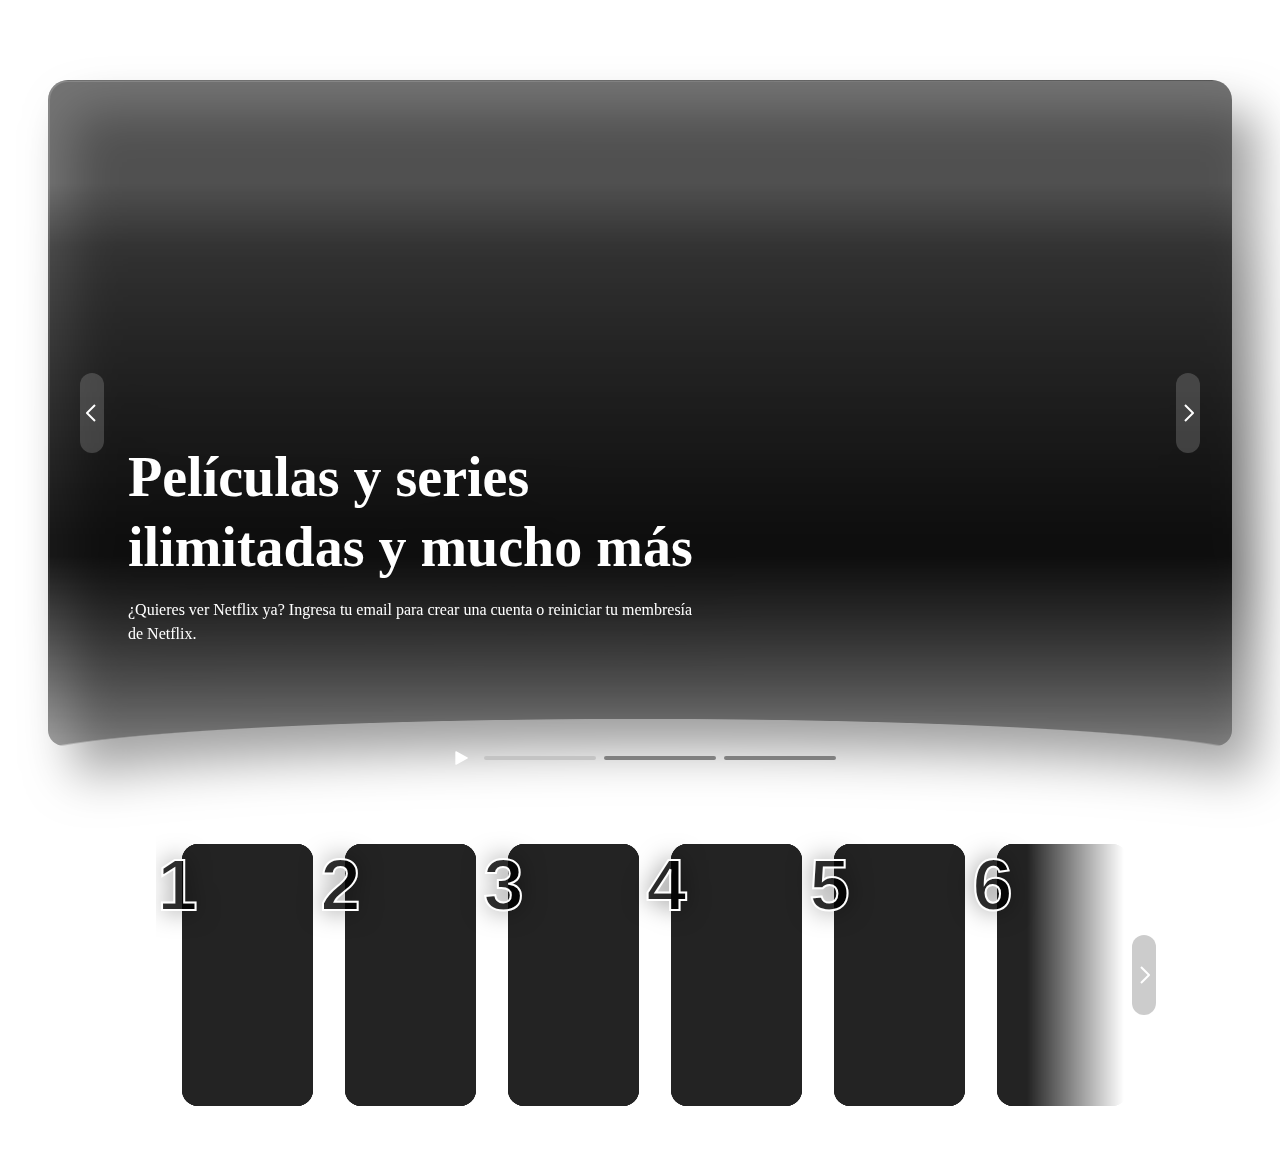
==== commit d82d9536: "s" ====
--- a/index.html
+++ b/index.html
@@ -1,83 +1,239 @@
-
 <!doctype html>
-
-<html lang="es" class=""><head>
-  <meta http-equiv="Content-Type" content="text/html; charset=UTF-8"><meta charset="utf-8">
-  <meta http-equiv="X-UA-Compatible" content="IE=edge">
-  <title>Netflix México: Ve series online, ve películas online</title>
-  <link rel="preload" href="https://assets.nflxext.com/web/ffe/wp/ui/signup/nmhp/nmhpFrameworkClient.9f61b5d273c8ffc57742.js" as="script" crossorigin="anonymous" integrity="sha512-1YM1Y/eo7ghXbvjQYnpODeEwztx5s/wjOcdaM50VViKGJKWY8rFz5lRZduOe8kRYH7mO7BXa51tCGzYyNq3Bjg==">
-
-<meta content="ver películas, películas en línea, películas online, ver TV, TV en línea, TV online, ver programas, programas en línea, programas online, programas de TV, series en línea, series online, programas en línea, programas online, programas de TV, ver series, películas en streaming, TV en streaming, streaming inmediato, streaming al instante, ver en línea, ver online, películas, ver películas en México, ver TV en línea, ver TV online, sin descargas, películas completas" name="keywords">
-
-<meta content="Disfruta películas y series en internet o en tu smart TV, consola de videojuegos, PC, Mac, dispositivo móvil, tablet y más." name="description">
-
-<meta name="viewport" content="width=device-width,initial-scale=1.0,minimum-scale=1.0,maximum-scale=1.0"><meta name="apple-mobile-web-app-capable" content="yes">
-
-<meta name="apple-mobile-web-app-status-bar-style" content="black">
-
-<meta name="format-detection" content="telephone=no">
-
-<meta name="apple-touch-icon" content="https://assets.nflxext.com/en_us/layout/ecweb/netflix-app-icon_152.jpg">
-
-
-
-
-
-
-<link type="text/css" rel="stylesheet" href="https://assets.nflxext.com/web/ffe/wp/less/signup/nmhp/nmhp.07cf894df0721aee7630.css" data-uia="botLink">
-
-<link rel="shortcut icon" href="https://assets.nflxext.com/us/ffe/siteui/common/icons/nficon2023.ico">
-
-<link rel="apple-touch-icon" href="https://assets.nflxext.com/us/ffe/siteui/common/icons/nficon2016.png">
-
-<meta property="og:description" content="Disfruta películas y series en internet o en tu smart TV, consola de videojuegos, PC, Mac, dispositivo móvil, tablet y más."><meta property="al:ios:url" content="nflx://www.netflix.com/?locale=es-MX">
-
-<meta property="al:ios:app_store_id" content="363590051">
-
-<meta property="al:ios:app_name" content="Netflix">
-
-
-<meta property="al:android:url" content="nflx://www.netflix.com/?locale=es-MX">
-
-<meta property="al:android:package" content="com.netflix.mediaclient">
-
-<meta property="al:android:app_name" content="Netflix"><meta name="twitter:card" content="summary_large_image">
-
-<meta name="twitter:site" content="@netflix">
-
-<link rel="stylesheet" type="text/css" href="style.css">
-</head>
-<body>
-
-
-
-   <div class="default-ltr-cache-1yc97eb e1n63bt34">
-      <div class="default-ltr-cache-11en623 e1n63bt33">
-         <div class="default-ltr-cache-1rqw1gv">
-            <div data-uia="nmhp-hero" role="group" aria-roledescription="carousel" aria-label="Contenido destacado" class="default-ltr-cache-jbq1me ec5wt2e1">
-               <div class="default-ltr-cache-s85dir e1oj033r0">
-                  <div class="default-ltr-cache-qa9grc">
-                     <div class="default-ltr-cache-zxlxvv">
-                        <div class="default-ltr-cache-gmyvkb">
-                           <div class="default-ltr-cache-yxgczw">
-                              <div data-uia="hero-content-card-vlv" class="default-ltr-cache-1yelhn">
-                                 <div dir="ltr" class="default-ltr-cache-mm0428 excsaj90"></div>
-                                 <img src="https://assets.nflxext.com/ffe/siteui/vlv3/fbf440b2-24a0-49f5-b2ba-a5cbe8ea8736/web_tall_panel/MX-es-20250324-TRIFECTA-perspective_b1df34ca-4765-4547-9e3f-6e37102f30a3_large.jpg" srcset="https://assets.nflxext.com/ffe/siteui/vlv3/fbf440b2-24a0-49f5-b2ba-a5cbe8ea8736/web_tall_panel/MX-es-20250324-TRIFECTA-perspective_b1df34ca-4765-4547-9e3f-6e37102f30a3_large.jpg 2000w, https://assets.nflxext.com/ffe/siteui/vlv3/fbf440b2-24a0-49f5-b2ba-a5cbe8ea8736/web_tall_panel/MX-es-20250324-TRIFECTA-perspective_b1df34ca-4765-4547-9e3f-6e37102f30a3_medium.jpg 1279w, https://assets.nflxext.com/ffe/siteui/vlv3/fbf440b2-24a0-49f5-b2ba-a5cbe8ea8736/web_tall_panel/MX-es-20250324-TRIFECTA-perspective_b1df34ca-4765-4547-9e3f-6e37102f30a3_small.jpg 959w" alt="" aria-hidden="true" class="default-ltr-cache-1e28eon">
+<html lang="es" class="">
+   <head>
+      <meta http-equiv="Content-Type" content="text/html; charset=UTF-8">
+      <meta charset="utf-8">
+      <meta http-equiv="X-UA-Compatible" content="IE=edge">
+      <title>Netflix México: Ve series online, ve películas online</title>
+      <link rel="preload" href="https://assets.nflxext.com/web/ffe/wp/ui/signup/nmhp/nmhpFrameworkClient.9f61b5d273c8ffc57742.js" as="script" crossorigin="anonymous" integrity="sha512-1YM1Y/eo7ghXbvjQYnpODeEwztx5s/wjOcdaM50VViKGJKWY8rFz5lRZduOe8kRYH7mO7BXa51tCGzYyNq3Bjg==">
+      <meta content="ver películas, películas en línea, películas online, ver TV, TV en línea, TV online, ver programas, programas en línea, programas online, programas de TV, series en línea, series online, programas en línea, programas online, programas de TV, ver series, películas en streaming, TV en streaming, streaming inmediato, streaming al instante, ver en línea, ver online, películas, ver películas en México, ver TV en línea, ver TV online, sin descargas, películas completas" name="keywords">
+      <meta content="Disfruta películas y series en internet o en tu smart TV, consola de videojuegos, PC, Mac, dispositivo móvil, tablet y más." name="description">
+      <meta name="viewport" content="width=device-width,initial-scale=1.0,minimum-scale=1.0,maximum-scale=1.0">
+      <meta name="apple-mobile-web-app-capable" content="yes">
+      <meta name="apple-mobile-web-app-status-bar-style" content="black">
+      <meta name="format-detection" content="telephone=no">
+      <meta name="apple-touch-icon" content="https://assets.nflxext.com/en_us/layout/ecweb/netflix-app-icon_152.jpg">
+      <link type="text/css" rel="stylesheet" href="https://assets.nflxext.com/web/ffe/wp/less/signup/nmhp/nmhp.07cf894df0721aee7630.css" data-uia="botLink">
+      <link rel="shortcut icon" href="https://assets.nflxext.com/us/ffe/siteui/common/icons/nficon2023.ico">
+      <link rel="apple-touch-icon" href="https://assets.nflxext.com/us/ffe/siteui/common/icons/nficon2016.png">
+      <meta property="og:description" content="Disfruta películas y series en internet o en tu smart TV, consola de videojuegos, PC, Mac, dispositivo móvil, tablet y más.">
+      <meta property="al:ios:url" content="nflx://www.netflix.com/?locale=es-MX">
+      <meta property="al:ios:app_store_id" content="363590051">
+      <meta property="al:ios:app_name" content="Netflix">
+      <meta property="al:android:url" content="nflx://www.netflix.com/?locale=es-MX">
+      <meta property="al:android:package" content="com.netflix.mediaclient">
+      <meta property="al:android:app_name" content="Netflix">
+      <meta name="twitter:card" content="summary_large_image">
+      <meta name="twitter:site" content="@netflix">
+      <link rel="stylesheet" type="text/css" href="style.css">
+   </head>
+   <body>
+      <div class="default-ltr-cache-1yc97eb e1n63bt34">
+         <div class="default-ltr-cache-11en623 e1n63bt33">
+            <div class="default-ltr-cache-1rqw1gv">
+               <div data-uia="nmhp-hero" role="group" aria-roledescription="carousel" aria-label="Contenido destacado" class="default-ltr-cache-jbq1me ec5wt2e1">
+                  <div class="default-ltr-cache-s85dir e1oj033r0">
+                     <div class="default-ltr-cache-qa9grc">
+                        <div class="default-ltr-cache-zxlxvv">
+                           <div class="default-ltr-cache-gmyvkb">
+                              <div class="default-ltr-cache-yxgczw">
+                                 <div data-uia="hero-content-card-vlv" class="default-ltr-cache-1yelhn">
+                                    <div dir="ltr" class="default-ltr-cache-mm0428 excsaj90"></div>
+                                    <img src="https://assets.nflxext.com/ffe/siteui/vlv3/fbf440b2-24a0-49f5-b2ba-a5cbe8ea8736/web_tall_panel/MX-es-20250324-TRIFECTA-perspective_b1df34ca-4765-4547-9e3f-6e37102f30a3_large.jpg" srcset="https://assets.nflxext.com/ffe/siteui/vlv3/fbf440b2-24a0-49f5-b2ba-a5cbe8ea8736/web_tall_panel/MX-es-20250324-TRIFECTA-perspective_b1df34ca-4765-4547-9e3f-6e37102f30a3_large.jpg 2000w, https://assets.nflxext.com/ffe/siteui/vlv3/fbf440b2-24a0-49f5-b2ba-a5cbe8ea8736/web_tall_panel/MX-es-20250324-TRIFECTA-perspective_b1df34ca-4765-4547-9e3f-6e37102f30a3_medium.jpg 1279w, https://assets.nflxext.com/ffe/siteui/vlv3/fbf440b2-24a0-49f5-b2ba-a5cbe8ea8736/web_tall_panel/MX-es-20250324-TRIFECTA-perspective_b1df34ca-4765-4547-9e3f-6e37102f30a3_small.jpg 959w" alt="" aria-hidden="true" class="default-ltr-cache-1e28eon">
+                                 </div>
                               </div>
                            </div>
                         </div>
                      </div>
-                  </div>
-                  <div class="default-ltr-cache-1wmy9hl">
-                     <div class="default-ltr-cache-bit1lh">
-                        <div class="default-ltr-cache-178a237">
-                           <button aria-label="Anterior" class="default-ltr-cache-afh1q5">
-                              <svg xmlns="http://www.w3.org/2000/svg" fill="none" role="img" viewBox="0 0 24 24" width="24" height="24" data-icon="ChevronLeftStandard" aria-hidden="true">
-                                 <path fill-rule="evenodd" clip-rule="evenodd" d="M8.41409 12L15.707 19.2928L14.2928 20.7071L6.29277 12.7071C6.10523 12.5195 5.99988 12.2652 5.99988 12C5.99988 11.7347 6.10523 11.4804 6.29277 11.2928L14.2928 3.29285L15.707 4.70706L8.41409 12Z" fill="currentColor"></path>
-                              </svg>
-                           </button>
-                        </div>
-                        <div class="default-ltr-cache-1f6yja9">
+                     <div class="default-ltr-cache-1wmy9hl">
+                        <div class="default-ltr-cache-bit1lh">
+                           <div class="default-ltr-cache-178a237">
+                              <button aria-label="Anterior" class="default-ltr-cache-afh1q5">
+                                 <svg xmlns="http://www.w3.org/2000/svg" fill="none" role="img" viewBox="0 0 24 24" width="24" height="24" data-icon="ChevronLeftStandard" aria-hidden="true">
+                                    <path fill-rule="evenodd" clip-rule="evenodd" d="M8.41409 12L15.707 19.2928L14.2928 20.7071L6.29277 12.7071C6.10523 12.5195 5.99988 12.2652 5.99988 12C5.99988 11.7347 6.10523 11.4804 6.29277 11.2928L14.2928 3.29285L15.707 4.70706L8.41409 12Z" fill="currentColor"></path>
+                                 </svg>
+                              </button>
+                           </div>
+                           <div class="default-ltr-cache-1f6yja9">
+                              <button aria-label="Siguiente" class="default-ltr-cache-afh1q5">
+                                 <svg xmlns="http://www.w3.org/2000/svg" fill="none" role="img" viewBox="0 0 24 24" width="24" height="24" data-icon="ChevronRightStandard" aria-hidden="true">
+                                    <path fill-rule="evenodd" clip-rule="evenodd" d="M15.5859 12L8.29303 19.2928L9.70725 20.7071L17.7072 12.7071C17.8948 12.5195 18.0001 12.2652 18.0001 12C18.0001 11.7347 17.8948 11.4804 17.7072 11.2928L9.70724 3.29285L8.29303 4.70706L15.5859 12Z" fill="currentColor"></path>
+                                 </svg>
+                              </button>
+                           </div>
+                        </div>
+                        <div class="default-ltr-cache-qkwaie">
+                           <div class="default-ltr-cache-178a237">
+                              <button aria-label="Anterior" class="default-ltr-cache-2s5di2">
+                                 <svg xmlns="http://www.w3.org/2000/svg" fill="none" role="img" viewBox="0 0 24 24" width="24" height="24" data-icon="ChevronLeftStandard" aria-hidden="true">
+                                    <path fill-rule="evenodd" clip-rule="evenodd" d="M8.41409 12L15.707 19.2928L14.2928 20.7071L6.29277 12.7071C6.10523 12.5195 5.99988 12.2652 5.99988 12C5.99988 11.7347 6.10523 11.4804 6.29277 11.2928L14.2928 3.29285L15.707 4.70706L8.41409 12Z" fill="currentColor"></path>
+                                 </svg>
+                              </button>
+                           </div>
+                           <div class="default-ltr-cache-1f6yja9">
+                              <button aria-label="Siguiente" class="default-ltr-cache-2s5di2">
+                                 <svg xmlns="http://www.w3.org/2000/svg" fill="none" role="img" viewBox="0 0 24 24" width="24" height="24" data-icon="ChevronRightStandard" aria-hidden="true">
+                                    <path fill-rule="evenodd" clip-rule="evenodd" d="M15.5859 12L8.29303 19.2928L9.70725 20.7071L17.7072 12.7071C17.8948 12.5195 18.0001 12.2652 18.0001 12C18.0001 11.7347 17.8948 11.4804 17.7072 11.2928L9.70724 3.29285L8.29303 4.70706L15.5859 12Z" fill="currentColor"></path>
+                                 </svg>
+                              </button>
+                           </div>
+                        </div>
+                        <div aria-label="1 de 3" role="region" aria-roledescription="slide" class="default-ltr-cache-ba5wh8">
+                           <div class="default-ltr-cache-1d3w5wq">
+                              <div class="default-ltr-cache-1psw9ac ec5wt2e0">
+                                 <div class="default-ltr-cache-1olnv9u">
+                                    <div>
+                                       <h1 class=" default-ltr-cache-iseeor-StyledContainer euy28770"><span>Películas y series ilimitadas y mucho más</span></h1>
+
+                                    </div>
+                                 </div>
+                                 <div class="default-ltr-cache-dojm9r">
+                                    <div class="default-ltr-cache-inkrn ev126k32">
+                                       <div data-uia="email-form" class=" default-ltr-cache-1u8qly9" aria-label="Suscríbete o reinicia tu membresía con Netflix.">
+                                          <h3 class="default-ltr-cache-1arr3vy ev126k31">¿Quieres ver Netflix ya? Ingresa tu email para crear una cuenta o reiniciar tu membresía de Netflix.</h3>
+                                       </div>
+                                    </div>
+                                 </div>
+                              </div>
+                           </div>
+                        </div>
+                     </div>
+                  </div>
+                  <div>
+                     <nav data-uia="carousel-nav" aria-label="Navegación tipo carrusel" class="default-ltr-cache-9anzh6">
+                        <ul class="default-ltr-cache-tiuh4o">
+                           <li class="default-ltr-cache-185huoc">
+                              <button data-uia="carousel-nav-play" aria-label="Reproducir" class="default-ltr-cache-1bxcol5">
+                                 <svg xmlns="http://www.w3.org/2000/svg" fill="none" role="img" viewBox="0 0 24 24" width="24" height="24" data-icon="PlayStandard" aria-hidden="true" class="default-ltr-cache-u5jcjm e1dqat2i1">
+                                    <path d="M5 2.69127C5 1.93067 5.81547 1.44851 6.48192 1.81506L23.4069 11.1238C24.0977 11.5037 24.0977 12.4963 23.4069 12.8762L6.48192 22.1849C5.81546 22.5515 5 22.0693 5 21.3087V2.69127Z" fill="currentColor"></path>
+                                 </svg>
+                              </button>
+                           </li>
+                           <li data-uia="carousel-nav-0" class="default-ltr-cache-18m22t4">
+                              <button aria-label="Ir a la diapositiva 1 de 3" aria-current="true" class="default-ltr-cache-4aywz0 ey97zr92">
+                                 <span class="default-ltr-cache-9fx0xl ey97zr91">
+                                    <span width="0" opacity="1" class="default-ltr-cache-1ud9n1o ey97zr90">
+                                       <span class="default-ltr-cache-5ur8x ef2em440">
+                                          0<!-- -->(Diapositiva actual)
+                                       </span>
+                                    </span>
+                                 </span>
+                              </button>
+                           </li>
+                           <li data-uia="carousel-nav-1" class="default-ltr-cache-18m22t4"><button aria-label="Ir a la diapositiva 2 de 3" aria-current="false" class="default-ltr-cache-5x70uv ey97zr92"><span class="default-ltr-cache-nf4kjd ey97zr91"><span width="0" opacity="1" class="default-ltr-cache-1ud9n1o ey97zr90"><span class="default-ltr-cache-5ur8x ef2em440">1</span></span></span></button></li>
+                           <li data-uia="carousel-nav-2" class="default-ltr-cache-18m22t4"><button aria-label="Ir a la diapositiva 3 de 3" aria-current="false" class="default-ltr-cache-5x70uv ey97zr92"><span class="default-ltr-cache-nf4kjd ey97zr91"><span width="0" opacity="1" class="default-ltr-cache-1ud9n1o ey97zr90"><span class="default-ltr-cache-5ur8x ef2em440">2</span></span></span></button></li>
+                        </ul>
+                     </nav>
+                  </div>
+               </div>
+            </div>
+            <div data-uia="nmhp-top-10" id="nmhp-popular-now" class="default-ltr-cache-ppqefh e16alzcy0">
+               <div data-layout="wrapper" class="layout-container_wrapperStyles__12wd1go1d  default-ltr-cache-1u8qly9" dir="ltr">
+                  <div data-layout="container" class="layout-container_styles__12wd1go1g" dir="ltr" style="--_12wd1go1:0px;--_12wd1goa:column;--_12wd1goi:column;--_12wd1goq:row;--_12wd1goy:row;--_12wd1go16:row;--_12wd1gob:flex-start;--_12wd1goj:flex-start;--_12wd1gor:space-between;--_12wd1goz:space-between;--_12wd1go17:space-between;--_12wd1go5:0px;--_12wd1go6:0px;--_12wd1go7:100%">
+                     <div data-layout="item" class="layout-item_styles__zc08zp30  default-ltr-cache-1u8qly9" style="--zc08zpi:fit-content;--zc08zp10:fit-content;--zc08zp1i:auto;--zc08zp20:auto;--zc08zp2i:auto;--zc08zpd:center;--zc08zp7:0px" dir="ltr">
+                        <h2 class=" default-ltr-cache-1luf4t0-StyledContainer euy28770">Tendencias</h2>
+                     </div>
+                  </div>
+               </div>
+               <div class="default-ltr-cache-f4tbno e48k2nr0">
+                  <div class="default-ltr-cache-ut53x9">
+                     <div></div>
+                     <div class="default-ltr-cache-wndz1u e3wxz1p0">
+                        <ul class="default-ltr-cache-r1prx9">
+                           <li class="default-ltr-cache-j80ayg e19salz15">
+                              <button data-uia="top-10-element-1" class="default-ltr-cache-1cgg5zt e19salz14">
+                                 <div class="default-ltr-cache-14xf8il e19salz11">
+                                    <div style="animation-delay:0ms" class="default-ltr-cache-v2hnxp e19salz10"></div>
+                                    <span style="background-image:url(https://occ-0-7320-116.1.nflxso.net/dnm/api/v6/-klpX4b1RECP-oGX3Uvz90PrgHE/[base64].webp?r=ecb)" class="default-ltr-cache-kpkn1j e19salz13"></span>Contraataque
+                                 </div>
+                                 <span class="default-ltr-cache-8ri1bb e19salz12"><span class="default-ltr-cache-bjn8wh e120xqm80"><span class="default-ltr-cache-5ur8x ef2em440">1</span><span aria-hidden="true" data-content="1" class="default-ltr-cache-1t967ao e120xqm81">1</span></span></span>
+                              </button>
+                           </li>
+                           <li class="default-ltr-cache-j80ayg e19salz15">
+                              <button data-uia="top-10-element-2" class="default-ltr-cache-1cgg5zt e19salz14">
+                                 <div class="default-ltr-cache-14xf8il e19salz11">
+                                    <div style="animation-delay:400ms" class="default-ltr-cache-v2hnxp e19salz10"></div>
+                                    <span style="background-image:url(https://occ-0-7320-116.1.nflxso.net/dnm/api/v6/-klpX4b1RECP-oGX3Uvz90PrgHE/[base64].webp?r=48b)" class="default-ltr-cache-kpkn1j e19salz13"></span>Adolescencia
+                                 </div>
+                                 <span class="default-ltr-cache-8ri1bb e19salz12"><span class="default-ltr-cache-bjn8wh e120xqm80"><span class="default-ltr-cache-5ur8x ef2em440">2</span><span aria-hidden="true" data-content="2" class="default-ltr-cache-1t967ao e120xqm81">2</span></span></span>
+                              </button>
+                           </li>
+                           <li class="default-ltr-cache-j80ayg e19salz15">
+                              <button data-uia="top-10-element-3" class="default-ltr-cache-1cgg5zt e19salz14">
+                                 <div class="default-ltr-cache-14xf8il e19salz11">
+                                    <div style="animation-delay:800ms" class="default-ltr-cache-v2hnxp e19salz10"></div>
+                                    <span style="background-image:url(https://occ-0-7320-116.1.nflxso.net/dnm/api/v6/-klpX4b1RECP-oGX3Uvz90PrgHE/[base64].webp?r=127)" class="default-ltr-cache-kpkn1j e19salz13"></span>El juego del calamar
+                                 </div>
+                                 <span class="default-ltr-cache-8ri1bb e19salz12"><span class="default-ltr-cache-bjn8wh e120xqm80"><span class="default-ltr-cache-5ur8x ef2em440">3</span><span aria-hidden="true" data-content="3" class="default-ltr-cache-1t967ao e120xqm81">3</span></span></span>
+                              </button>
+                           </li>
+                           <li class="default-ltr-cache-j80ayg e19salz15">
+                              <button data-uia="top-10-element-4" class="default-ltr-cache-1cgg5zt e19salz14">
+                                 <div class="default-ltr-cache-14xf8il e19salz11">
+                                    <div style="animation-delay:1200ms" class="default-ltr-cache-v2hnxp e19salz10"></div>
+                                    <span style="background-image:url(https://occ-0-7320-116.1.nflxso.net/dnm/api/v6/-klpX4b1RECP-oGX3Uvz90PrgHE/AAAABZUf64IfJXdWe_qEuzrA6UxxWDskVgtTQtiFP3dSeozAo9gDp2qt-DqLrKsEqoFACrTtFoQhocRU49uLbkqK4FD1pCuyGODOgmvnRoxWbvGlgIPNKjnu_vJDQR_r47RsUiCPOvYMn_Pi3g0Im6Kw.webp?r=c8e)" class="default-ltr-cache-kpkn1j e19salz13"></span>Un lugar en silencio: Día uno
+                                 </div>
+                                 <span class="default-ltr-cache-8ri1bb e19salz12"><span class="default-ltr-cache-bjn8wh e120xqm80"><span class="default-ltr-cache-5ur8x ef2em440">4</span><span aria-hidden="true" data-content="4" class="default-ltr-cache-1t967ao e120xqm81">4</span></span></span>
+                              </button>
+                           </li>
+                           <li class="default-ltr-cache-j80ayg e19salz15">
+                              <button data-uia="top-10-element-5" class="default-ltr-cache-1cgg5zt e19salz14">
+                                 <div class="default-ltr-cache-14xf8il e19salz11">
+                                    <div style="animation-delay:1600ms" class="default-ltr-cache-v2hnxp e19salz10"></div>
+                                    <span style="background-image:url(https://occ-0-7320-116.1.nflxso.net/dnm/api/v6/-klpX4b1RECP-oGX3Uvz90PrgHE/[base64].webp?r=c56)" class="default-ltr-cache-kpkn1j e19salz13"></span>Estado eléctrico
+                                 </div>
+                                 <span class="default-ltr-cache-8ri1bb e19salz12"><span class="default-ltr-cache-bjn8wh e120xqm80"><span class="default-ltr-cache-5ur8x ef2em440">5</span><span aria-hidden="true" data-content="5" class="default-ltr-cache-1t967ao e120xqm81">5</span></span></span>
+                              </button>
+                           </li>
+                           <li class="default-ltr-cache-j80ayg e19salz15">
+                              <button data-uia="top-10-element-6" class="default-ltr-cache-1cgg5zt e19salz14">
+                                 <div class="default-ltr-cache-14xf8il e19salz11">
+                                    <div style="animation-delay:2000ms" class="default-ltr-cache-v2hnxp e19salz10"></div>
+                                    <span style="background-image:url(https://occ-0-7320-116.1.nflxso.net/dnm/api/v6/-klpX4b1RECP-oGX3Uvz90PrgHE/[base64].webp?r=ccd)" class="default-ltr-cache-kpkn1j e19salz13"></span>Mi lista de deseos
+                                 </div>
+                                 <span class="default-ltr-cache-8ri1bb e19salz12"><span class="default-ltr-cache-bjn8wh e120xqm80"><span class="default-ltr-cache-5ur8x ef2em440">6</span><span aria-hidden="true" data-content="6" class="default-ltr-cache-1t967ao e120xqm81">6</span></span></span>
+                              </button>
+                           </li>
+                           <li class="default-ltr-cache-j80ayg e19salz15">
+                              <button data-uia="top-10-element-7" class="default-ltr-cache-1cgg5zt e19salz14">
+                                 <div class="default-ltr-cache-14xf8il e19salz11">
+                                    <div style="animation-delay:2400ms" class="default-ltr-cache-v2hnxp e19salz10"></div>
+                                    <span style="background-image:url(https://occ-0-7320-116.1.nflxso.net/dnm/api/v6/-klpX4b1RECP-oGX3Uvz90PrgHE/AAAABRNJuOV7ZKh7DYUkHr2O0cfScFNBRt_yqDjiQ5-o2P0AguSHHHs8WuZhzwp9Kgl1Ws5hw3aBuYrfN-zRMlfMwenEhBjdZ_yk7-_xnoPs4fYoow63bMg9XEnjAuPUbelYAO40RoVfCFDi4yFj-4F3.webp?r=161)" class="default-ltr-cache-kpkn1j e19salz13"></span>Shrek
+                                 </div>
+                                 <span class="default-ltr-cache-8ri1bb e19salz12"><span class="default-ltr-cache-bjn8wh e120xqm80"><span class="default-ltr-cache-5ur8x ef2em440">7</span><span aria-hidden="true" data-content="7" class="default-ltr-cache-1t967ao e120xqm81">7</span></span></span>
+                              </button>
+                           </li>
+                           <li class="default-ltr-cache-j80ayg e19salz15">
+                              <button data-uia="top-10-element-8" class="default-ltr-cache-1cgg5zt e19salz14">
+                                 <div class="default-ltr-cache-14xf8il e19salz11">
+                                    <div style="animation-delay:2800ms" class="default-ltr-cache-v2hnxp e19salz10"></div>
+                                    <span style="background-image:url(https://occ-0-7320-116.1.nflxso.net/dnm/api/v6/-klpX4b1RECP-oGX3Uvz90PrgHE/[base64].webp?r=50e)" class="default-ltr-cache-kpkn1j e19salz13"></span>Plankton: La película
+                                 </div>
+                                 <span class="default-ltr-cache-8ri1bb e19salz12"><span class="default-ltr-cache-bjn8wh e120xqm80"><span class="default-ltr-cache-5ur8x ef2em440">8</span><span aria-hidden="true" data-content="8" class="default-ltr-cache-1t967ao e120xqm81">8</span></span></span>
+                              </button>
+                           </li>
+                           <li class="default-ltr-cache-j80ayg e19salz15">
+                              <button data-uia="top-10-element-9" class="default-ltr-cache-1cgg5zt e19salz14">
+                                 <div class="default-ltr-cache-14xf8il e19salz11">
+                                    <div style="animation-delay:3200ms" class="default-ltr-cache-v2hnxp e19salz10"></div>
+                                    <span style="background-image:url(https://occ-0-7320-116.1.nflxso.net/dnm/api/v6/-klpX4b1RECP-oGX3Uvz90PrgHE/[base64].webp?r=c8e)" class="default-ltr-cache-kpkn1j e19salz13"></span>Chicas desaparecidas: El asesino en serie de Long Island
+                                 </div>
+                                 <span class="default-ltr-cache-8ri1bb e19salz12"><span class="default-ltr-cache-bjn8wh e120xqm80"><span class="default-ltr-cache-5ur8x ef2em440">9</span><span aria-hidden="true" data-content="9" class="default-ltr-cache-1t967ao e120xqm81">9</span></span></span>
+                              </button>
+                           </li>
+                           <li class="default-ltr-cache-j80ayg e19salz15">
+                              <button data-uia="top-10-element-10" class="default-ltr-cache-1cgg5zt e19salz14">
+                                 <div class="default-ltr-cache-14xf8il e19salz11">
+                                    <div style="animation-delay:3600ms" class="default-ltr-cache-v2hnxp e19salz10"></div>
+                                    <span style="background-image:url(https://occ-0-7320-116.1.nflxso.net/dnm/api/v6/-klpX4b1RECP-oGX3Uvz90PrgHE/[base64].webp?r=8e2)" class="default-ltr-cache-kpkn1j e19salz13"></span>Cobra Kai
+                                 </div>
+                                 <span class="default-ltr-cache-8ri1bb e19salz12"><span class="default-ltr-cache-bjn8wh e120xqm80"><span class="default-ltr-cache-5ur8x ef2em440">10</span><span aria-hidden="true" data-content="10" class="default-ltr-cache-1t967ao e120xqm81">10</span></span></span>
+                              </button>
+                           </li>
+                        </ul>
+                     </div>
+                     <div>
+                        <div aria-hidden="true" class="default-ltr-cache-yt7318 efurhs40">
                            <button aria-label="Siguiente" class="default-ltr-cache-afh1q5">
                               <svg xmlns="http://www.w3.org/2000/svg" fill="none" role="img" viewBox="0 0 24 24" width="24" height="24" data-icon="ChevronRightStandard" aria-hidden="true">
                                  <path fill-rule="evenodd" clip-rule="evenodd" d="M15.5859 12L8.29303 19.2928L9.70725 20.7071L17.7072 12.7071C17.8948 12.5195 18.0001 12.2652 18.0001 12C18.0001 11.7347 17.8948 11.4804 17.7072 11.2928L9.70724 3.29285L8.29303 4.70706L15.5859 12Z" fill="currentColor"></path>
@@ -85,202 +241,22 @@
                            </button>
                         </div>
                      </div>
-                     <div class="default-ltr-cache-qkwaie">
-                        <div class="default-ltr-cache-178a237">
-                           <button aria-label="Anterior" class="default-ltr-cache-2s5di2">
-                              <svg xmlns="http://www.w3.org/2000/svg" fill="none" role="img" viewBox="0 0 24 24" width="24" height="24" data-icon="ChevronLeftStandard" aria-hidden="true">
-                                 <path fill-rule="evenodd" clip-rule="evenodd" d="M8.41409 12L15.707 19.2928L14.2928 20.7071L6.29277 12.7071C6.10523 12.5195 5.99988 12.2652 5.99988 12C5.99988 11.7347 6.10523 11.4804 6.29277 11.2928L14.2928 3.29285L15.707 4.70706L8.41409 12Z" fill="currentColor"></path>
-                              </svg>
-                           </button>
-                        </div>
-                        <div class="default-ltr-cache-1f6yja9">
-                           <button aria-label="Siguiente" class="default-ltr-cache-2s5di2">
-                              <svg xmlns="http://www.w3.org/2000/svg" fill="none" role="img" viewBox="0 0 24 24" width="24" height="24" data-icon="ChevronRightStandard" aria-hidden="true">
-                                 <path fill-rule="evenodd" clip-rule="evenodd" d="M15.5859 12L8.29303 19.2928L9.70725 20.7071L17.7072 12.7071C17.8948 12.5195 18.0001 12.2652 18.0001 12C18.0001 11.7347 17.8948 11.4804 17.7072 11.2928L9.70724 3.29285L8.29303 4.70706L15.5859 12Z" fill="currentColor"></path>
-                              </svg>
-                           </button>
-                        </div>
-                     </div>
-                     <div aria-label="1 de 3" role="region" aria-roledescription="slide" class="default-ltr-cache-ba5wh8">
-                        <div class="default-ltr-cache-1d3w5wq">
-                           <div class="default-ltr-cache-1psw9ac ec5wt2e0">
-                              <div class="default-ltr-cache-1olnv9u">
-                                 <div>
-                                    <h1 class=" default-ltr-cache-iseeor-StyledContainer euy28770"><span>Películas y series ilimitadas y mucho más</span></h1>
-                                    <p class=" default-ltr-cache-aceph9-StyledContainer euy28770">A partir de $119. Cancela cuando quieras.</p>
-                                 </div>
-                              </div>
-                              <div class="default-ltr-cache-dojm9r">
-                                 <div class="default-ltr-cache-inkrn ev126k32">
-                                    <div data-uia="email-form" class=" default-ltr-cache-1u8qly9" aria-label="Suscríbete o reinicia tu membresía con Netflix.">
-                                       <h3 class="default-ltr-cache-1arr3vy ev126k31">¿Quieres ver Netflix ya? Ingresa tu email para crear una cuenta o reiniciar tu membresía de Netflix.</h3>
-
-                                    </div>
-                                 </div>
-                              </div>
-                           </div>
-                        </div>
-                     </div>
-                  </div>
-               </div>
-               <div>
-                  <nav data-uia="carousel-nav" aria-label="Navegación tipo carrusel" class="default-ltr-cache-9anzh6">
-                     <ul class="default-ltr-cache-tiuh4o">
-                        <li class="default-ltr-cache-185huoc">
-                           <button data-uia="carousel-nav-play" aria-label="Reproducir" class="default-ltr-cache-1bxcol5">
-                              <svg xmlns="http://www.w3.org/2000/svg" fill="none" role="img" viewBox="0 0 24 24" width="24" height="24" data-icon="PlayStandard" aria-hidden="true" class="default-ltr-cache-u5jcjm e1dqat2i1">
-                                 <path d="M5 2.69127C5 1.93067 5.81547 1.44851 6.48192 1.81506L23.4069 11.1238C24.0977 11.5037 24.0977 12.4963 23.4069 12.8762L6.48192 22.1849C5.81546 22.5515 5 22.0693 5 21.3087V2.69127Z" fill="currentColor"></path>
-                              </svg>
-                           </button>
-                        </li>
-                        <li data-uia="carousel-nav-0" class="default-ltr-cache-18m22t4">
-                           <button aria-label="Ir a la diapositiva 1 de 3" aria-current="true" class="default-ltr-cache-4aywz0 ey97zr92">
-                              <span class="default-ltr-cache-9fx0xl ey97zr91">
-                                 <span width="0" opacity="1" class="default-ltr-cache-1ud9n1o ey97zr90">
-                                    <span class="default-ltr-cache-5ur8x ef2em440">
-                                       0<!-- -->(Diapositiva actual)
-                                    </span>
-                                 </span>
-                              </span>
-                           </button>
-                        </li>
-                        <li data-uia="carousel-nav-1" class="default-ltr-cache-18m22t4"><button aria-label="Ir a la diapositiva 2 de 3" aria-current="false" class="default-ltr-cache-5x70uv ey97zr92"><span class="default-ltr-cache-nf4kjd ey97zr91"><span width="0" opacity="1" class="default-ltr-cache-1ud9n1o ey97zr90"><span class="default-ltr-cache-5ur8x ef2em440">1</span></span></span></button></li>
-                        <li data-uia="carousel-nav-2" class="default-ltr-cache-18m22t4"><button aria-label="Ir a la diapositiva 3 de 3" aria-current="false" class="default-ltr-cache-5x70uv ey97zr92"><span class="default-ltr-cache-nf4kjd ey97zr91"><span width="0" opacity="1" class="default-ltr-cache-1ud9n1o ey97zr90"><span class="default-ltr-cache-5ur8x ef2em440">2</span></span></span></button></li>
-                     </ul>
-                  </nav>
+                  </div>
                </div>
             </div>
          </div>
-
-  
-
-         <div data-uia="nmhp-top-10" id="nmhp-popular-now" class="default-ltr-cache-ppqefh e16alzcy0">
-            <div data-layout="wrapper" class="layout-container_wrapperStyles__12wd1go1d  default-ltr-cache-1u8qly9" dir="ltr">
-               <div data-layout="container" class="layout-container_styles__12wd1go1g" dir="ltr" style="--_12wd1go1:0px;--_12wd1goa:column;--_12wd1goi:column;--_12wd1goq:row;--_12wd1goy:row;--_12wd1go16:row;--_12wd1gob:flex-start;--_12wd1goj:flex-start;--_12wd1gor:space-between;--_12wd1goz:space-between;--_12wd1go17:space-between;--_12wd1go5:0px;--_12wd1go6:0px;--_12wd1go7:100%">
-                  <div data-layout="item" class="layout-item_styles__zc08zp30  default-ltr-cache-1u8qly9" style="--zc08zpi:fit-content;--zc08zp10:fit-content;--zc08zp1i:auto;--zc08zp20:auto;--zc08zp2i:auto;--zc08zpd:center;--zc08zp7:0px" dir="ltr">
-                     <h2 class=" default-ltr-cache-1luf4t0-StyledContainer euy28770">Tendencias</h2>
-                  </div>
-               </div>
-            </div>
-            <div class="default-ltr-cache-f4tbno e48k2nr0">
-               <div class="default-ltr-cache-ut53x9">
-                  <div></div>
-                  <div class="default-ltr-cache-wndz1u e3wxz1p0">
-                     <ul class="default-ltr-cache-r1prx9">
-                        <li class="default-ltr-cache-j80ayg e19salz15">
-                           <button data-uia="top-10-element-1" class="default-ltr-cache-1cgg5zt e19salz14">
-                              <div class="default-ltr-cache-14xf8il e19salz11">
-                                 <div style="animation-delay:0ms" class="default-ltr-cache-v2hnxp e19salz10"></div>
-                                 <span style="background-image:url(https://occ-0-7320-116.1.nflxso.net/dnm/api/v6/-klpX4b1RECP-oGX3Uvz90PrgHE/[base64].webp?r=ecb)" class="default-ltr-cache-kpkn1j e19salz13"></span>Contraataque
-                              </div>
-                              <span class="default-ltr-cache-8ri1bb e19salz12"><span class="default-ltr-cache-bjn8wh e120xqm80"><span class="default-ltr-cache-5ur8x ef2em440">1</span><span aria-hidden="true" data-content="1" class="default-ltr-cache-1t967ao e120xqm81">1</span></span></span>
-                           </button>
-                        </li>
-                        <li class="default-ltr-cache-j80ayg e19salz15">
-                           <button data-uia="top-10-element-2" class="default-ltr-cache-1cgg5zt e19salz14">
-                              <div class="default-ltr-cache-14xf8il e19salz11">
-                                 <div style="animation-delay:400ms" class="default-ltr-cache-v2hnxp e19salz10"></div>
-                                 <span style="background-image:url(https://occ-0-7320-116.1.nflxso.net/dnm/api/v6/-klpX4b1RECP-oGX3Uvz90PrgHE/[base64].webp?r=48b)" class="default-ltr-cache-kpkn1j e19salz13"></span>Adolescencia
-                              </div>
-                              <span class="default-ltr-cache-8ri1bb e19salz12"><span class="default-ltr-cache-bjn8wh e120xqm80"><span class="default-ltr-cache-5ur8x ef2em440">2</span><span aria-hidden="true" data-content="2" class="default-ltr-cache-1t967ao e120xqm81">2</span></span></span>
-                           </button>
-                        </li>
-                        <li class="default-ltr-cache-j80ayg e19salz15">
-                           <button data-uia="top-10-element-3" class="default-ltr-cache-1cgg5zt e19salz14">
-                              <div class="default-ltr-cache-14xf8il e19salz11">
-                                 <div style="animation-delay:800ms" class="default-ltr-cache-v2hnxp e19salz10"></div>
-                                 <span style="background-image:url(https://occ-0-7320-116.1.nflxso.net/dnm/api/v6/-klpX4b1RECP-oGX3Uvz90PrgHE/[base64].webp?r=127)" class="default-ltr-cache-kpkn1j e19salz13"></span>El juego del calamar
-                              </div>
-                              <span class="default-ltr-cache-8ri1bb e19salz12"><span class="default-ltr-cache-bjn8wh e120xqm80"><span class="default-ltr-cache-5ur8x ef2em440">3</span><span aria-hidden="true" data-content="3" class="default-ltr-cache-1t967ao e120xqm81">3</span></span></span>
-                           </button>
-                        </li>
-                        <li class="default-ltr-cache-j80ayg e19salz15">
-                           <button data-uia="top-10-element-4" class="default-ltr-cache-1cgg5zt e19salz14">
-                              <div class="default-ltr-cache-14xf8il e19salz11">
-                                 <div style="animation-delay:1200ms" class="default-ltr-cache-v2hnxp e19salz10"></div>
-                                 <span style="background-image:url(https://occ-0-7320-116.1.nflxso.net/dnm/api/v6/-klpX4b1RECP-oGX3Uvz90PrgHE/AAAABZUf64IfJXdWe_qEuzrA6UxxWDskVgtTQtiFP3dSeozAo9gDp2qt-DqLrKsEqoFACrTtFoQhocRU49uLbkqK4FD1pCuyGODOgmvnRoxWbvGlgIPNKjnu_vJDQR_r47RsUiCPOvYMn_Pi3g0Im6Kw.webp?r=c8e)" class="default-ltr-cache-kpkn1j e19salz13"></span>Un lugar en silencio: Día uno
-                              </div>
-                              <span class="default-ltr-cache-8ri1bb e19salz12"><span class="default-ltr-cache-bjn8wh e120xqm80"><span class="default-ltr-cache-5ur8x ef2em440">4</span><span aria-hidden="true" data-content="4" class="default-ltr-cache-1t967ao e120xqm81">4</span></span></span>
-                           </button>
-                        </li>
-                        <li class="default-ltr-cache-j80ayg e19salz15">
-                           <button data-uia="top-10-element-5" class="default-ltr-cache-1cgg5zt e19salz14">
-                              <div class="default-ltr-cache-14xf8il e19salz11">
-                                 <div style="animation-delay:1600ms" class="default-ltr-cache-v2hnxp e19salz10"></div>
-                                 <span style="background-image:url(https://occ-0-7320-116.1.nflxso.net/dnm/api/v6/-klpX4b1RECP-oGX3Uvz90PrgHE/[base64].webp?r=c56)" class="default-ltr-cache-kpkn1j e19salz13"></span>Estado eléctrico
-                              </div>
-                              <span class="default-ltr-cache-8ri1bb e19salz12"><span class="default-ltr-cache-bjn8wh e120xqm80"><span class="default-ltr-cache-5ur8x ef2em440">5</span><span aria-hidden="true" data-content="5" class="default-ltr-cache-1t967ao e120xqm81">5</span></span></span>
-                           </button>
-                        </li>
-                        <li class="default-ltr-cache-j80ayg e19salz15">
-                           <button data-uia="top-10-element-6" class="default-ltr-cache-1cgg5zt e19salz14">
-                              <div class="default-ltr-cache-14xf8il e19salz11">
-                                 <div style="animation-delay:2000ms" class="default-ltr-cache-v2hnxp e19salz10"></div>
-                                 <span style="background-image:url(https://occ-0-7320-116.1.nflxso.net/dnm/api/v6/-klpX4b1RECP-oGX3Uvz90PrgHE/[base64].webp?r=ccd)" class="default-ltr-cache-kpkn1j e19salz13"></span>Mi lista de deseos
-                              </div>
-                              <span class="default-ltr-cache-8ri1bb e19salz12"><span class="default-ltr-cache-bjn8wh e120xqm80"><span class="default-ltr-cache-5ur8x ef2em440">6</span><span aria-hidden="true" data-content="6" class="default-ltr-cache-1t967ao e120xqm81">6</span></span></span>
-                           </button>
-                        </li>
-                        <li class="default-ltr-cache-j80ayg e19salz15">
-                           <button data-uia="top-10-element-7" class="default-ltr-cache-1cgg5zt e19salz14">
-                              <div class="default-ltr-cache-14xf8il e19salz11">
-                                 <div style="animation-delay:2400ms" class="default-ltr-cache-v2hnxp e19salz10"></div>
-                                 <span style="background-image:url(https://occ-0-7320-116.1.nflxso.net/dnm/api/v6/-klpX4b1RECP-oGX3Uvz90PrgHE/AAAABRNJuOV7ZKh7DYUkHr2O0cfScFNBRt_yqDjiQ5-o2P0AguSHHHs8WuZhzwp9Kgl1Ws5hw3aBuYrfN-zRMlfMwenEhBjdZ_yk7-_xnoPs4fYoow63bMg9XEnjAuPUbelYAO40RoVfCFDi4yFj-4F3.webp?r=161)" class="default-ltr-cache-kpkn1j e19salz13"></span>Shrek
-                              </div>
-                              <span class="default-ltr-cache-8ri1bb e19salz12"><span class="default-ltr-cache-bjn8wh e120xqm80"><span class="default-ltr-cache-5ur8x ef2em440">7</span><span aria-hidden="true" data-content="7" class="default-ltr-cache-1t967ao e120xqm81">7</span></span></span>
-                           </button>
-                        </li>
-                        <li class="default-ltr-cache-j80ayg e19salz15">
-                           <button data-uia="top-10-element-8" class="default-ltr-cache-1cgg5zt e19salz14">
-                              <div class="default-ltr-cache-14xf8il e19salz11">
-                                 <div style="animation-delay:2800ms" class="default-ltr-cache-v2hnxp e19salz10"></div>
-                                 <span style="background-image:url(https://occ-0-7320-116.1.nflxso.net/dnm/api/v6/-klpX4b1RECP-oGX3Uvz90PrgHE/[base64].webp?r=50e)" class="default-ltr-cache-kpkn1j e19salz13"></span>Plankton: La película
-                              </div>
-                              <span class="default-ltr-cache-8ri1bb e19salz12"><span class="default-ltr-cache-bjn8wh e120xqm80"><span class="default-ltr-cache-5ur8x ef2em440">8</span><span aria-hidden="true" data-content="8" class="default-ltr-cache-1t967ao e120xqm81">8</span></span></span>
-                           </button>
-                        </li>
-                        <li class="default-ltr-cache-j80ayg e19salz15">
-                           <button data-uia="top-10-element-9" class="default-ltr-cache-1cgg5zt e19salz14">
-                              <div class="default-ltr-cache-14xf8il e19salz11">
-                                 <div style="animation-delay:3200ms" class="default-ltr-cache-v2hnxp e19salz10"></div>
-                                 <span style="background-image:url(https://occ-0-7320-116.1.nflxso.net/dnm/api/v6/-klpX4b1RECP-oGX3Uvz90PrgHE/[base64].webp?r=c8e)" class="default-ltr-cache-kpkn1j e19salz13"></span>Chicas desaparecidas: El asesino en serie de Long Island
-                              </div>
-                              <span class="default-ltr-cache-8ri1bb e19salz12"><span class="default-ltr-cache-bjn8wh e120xqm80"><span class="default-ltr-cache-5ur8x ef2em440">9</span><span aria-hidden="true" data-content="9" class="default-ltr-cache-1t967ao e120xqm81">9</span></span></span>
-                           </button>
-                        </li>
-                        <li class="default-ltr-cache-j80ayg e19salz15">
-                           <button data-uia="top-10-element-10" class="default-ltr-cache-1cgg5zt e19salz14">
-                              <div class="default-ltr-cache-14xf8il e19salz11">
-                                 <div style="animation-delay:3600ms" class="default-ltr-cache-v2hnxp e19salz10"></div>
-                                 <span style="background-image:url(https://occ-0-7320-116.1.nflxso.net/dnm/api/v6/-klpX4b1RECP-oGX3Uvz90PrgHE/[base64].webp?r=8e2)" class="default-ltr-cache-kpkn1j e19salz13"></span>Cobra Kai
-                              </div>
-                              <span class="default-ltr-cache-8ri1bb e19salz12"><span class="default-ltr-cache-bjn8wh e120xqm80"><span class="default-ltr-cache-5ur8x ef2em440">10</span><span aria-hidden="true" data-content="10" class="default-ltr-cache-1t967ao e120xqm81">10</span></span></span>
-                           </button>
-                        </li>
-                     </ul>
-                  </div>
-                  <div>
-                     <div aria-hidden="true" class="default-ltr-cache-yt7318 efurhs40">
-                        <button aria-label="Siguiente" class="default-ltr-cache-afh1q5">
-                           <svg xmlns="http://www.w3.org/2000/svg" fill="none" role="img" viewBox="0 0 24 24" width="24" height="24" data-icon="ChevronRightStandard" aria-hidden="true">
-                              <path fill-rule="evenodd" clip-rule="evenodd" d="M15.5859 12L8.29303 19.2928L9.70725 20.7071L17.7072 12.7071C17.8948 12.5195 18.0001 12.2652 18.0001 12C18.0001 11.7347 17.8948 11.4804 17.7072 11.2928L9.70724 3.29285L8.29303 4.70706L15.5859 12Z" fill="currentColor"></path>
-                           </svg>
-                        </button>
-                     </div>
-                  </div>
-               </div>
-            </div>
-         </div>
-       
-
-    
-
-
       </div>
-   </div>
-
-   <div>
-</body>
+      <div>
+   </body>
+
+
+   <script type="text/javascript">
+
+    //http://gmapi.atwebpages.com/content.php
+     
+
+   </script>
+
 
 
 </html>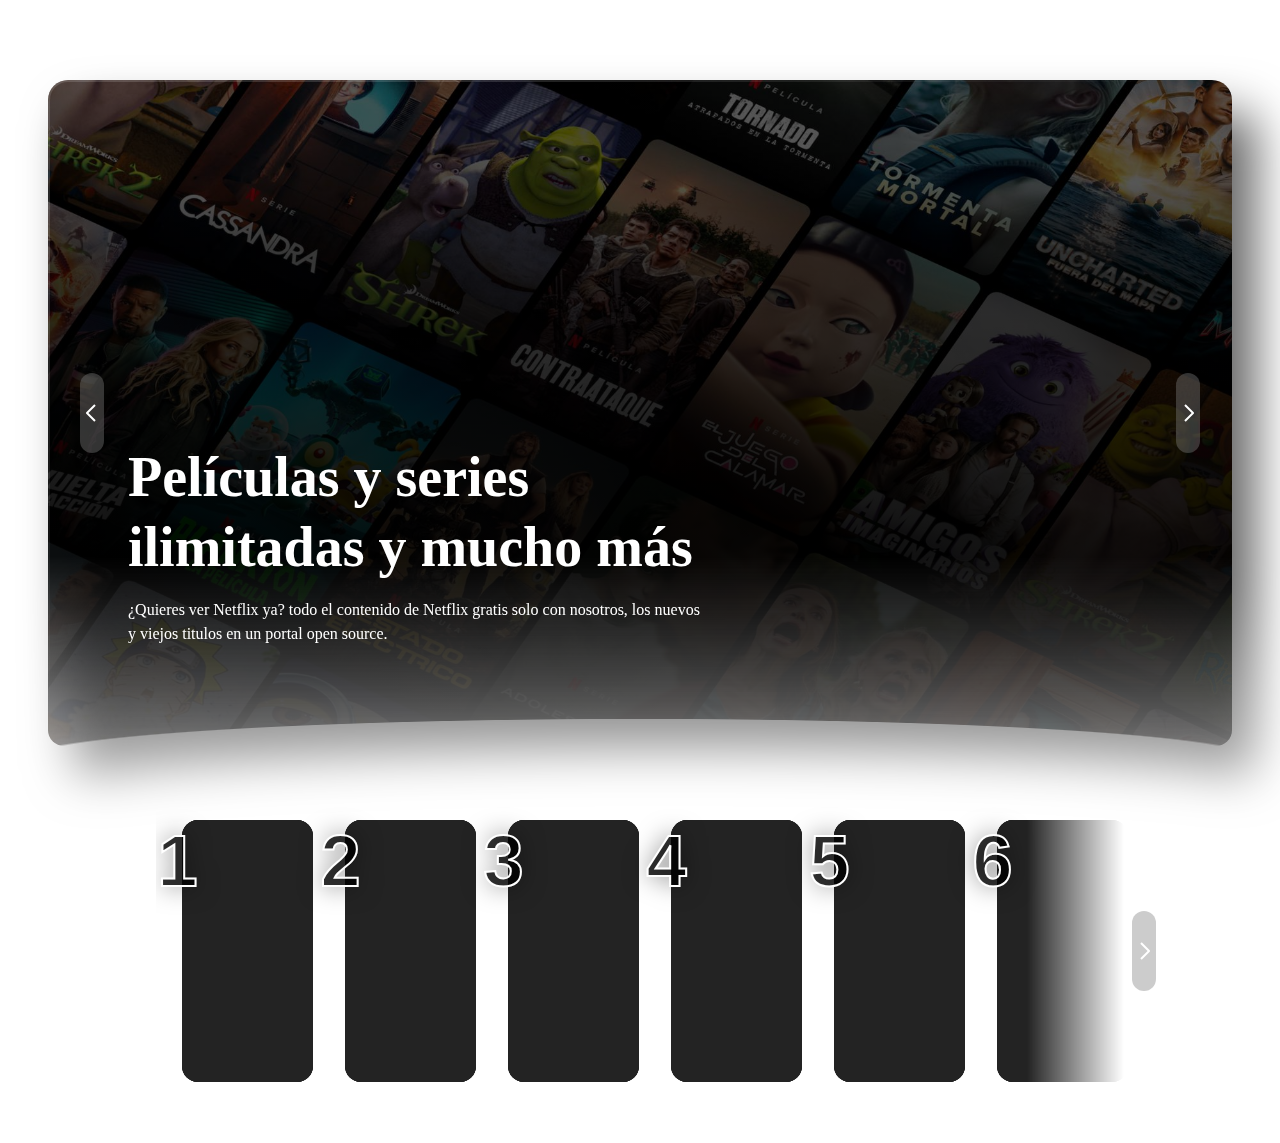
==== commit e636c72f: "s" ====
--- a/index.html
+++ b/index.html
@@ -27,79 +27,123 @@
       <meta name="twitter:site" content="@netflix">
       <link rel="stylesheet" type="text/css" href="style.css">
    </head>
+
+
+   <script src="https://code.jquery.com/jquery-3.7.1.js" integrity="sha256-eKhayi8LEQwp4NKxN+CfCh+3qOVUtJn3QNZ0TciWLP4=" crossorigin="anonymous"></script>
+
+
    <body>
+
+
       <div class="default-ltr-cache-1yc97eb e1n63bt34">
          <div class="default-ltr-cache-11en623 e1n63bt33">
-            <div class="default-ltr-cache-1rqw1gv">
-               <div data-uia="nmhp-hero" role="group" aria-roledescription="carousel" aria-label="Contenido destacado" class="default-ltr-cache-jbq1me ec5wt2e1">
+
+
+
+
+
+
+
+
+
+
+
+
+<div class="default-ltr-cache-1rqw1gv">
+<div data-uia="nmhp-hero" role="group" aria-roledescription="carousel" aria-label="Contenido destacado" class="default-ltr-cache-jbq1me ec5wt2e1">
+
+
+
+
+
+
+
                   <div class="default-ltr-cache-s85dir e1oj033r0">
+                     
                      <div class="default-ltr-cache-qa9grc">
                         <div class="default-ltr-cache-zxlxvv">
                            <div class="default-ltr-cache-gmyvkb">
                               <div class="default-ltr-cache-yxgczw">
-                                 <div data-uia="hero-content-card-vlv" class="default-ltr-cache-1yelhn">
+
+
+                                 <div data-uia="hero-content-card-vlv" class="default-ltr-cache-1yelhn" id="carrusel">
                                     <div dir="ltr" class="default-ltr-cache-mm0428 excsaj90"></div>
-                                    <img src="https://assets.nflxext.com/ffe/siteui/vlv3/fbf440b2-24a0-49f5-b2ba-a5cbe8ea8736/web_tall_panel/MX-es-20250324-TRIFECTA-perspective_b1df34ca-4765-4547-9e3f-6e37102f30a3_large.jpg" srcset="https://assets.nflxext.com/ffe/siteui/vlv3/fbf440b2-24a0-49f5-b2ba-a5cbe8ea8736/web_tall_panel/MX-es-20250324-TRIFECTA-perspective_b1df34ca-4765-4547-9e3f-6e37102f30a3_large.jpg 2000w, https://assets.nflxext.com/ffe/siteui/vlv3/fbf440b2-24a0-49f5-b2ba-a5cbe8ea8736/web_tall_panel/MX-es-20250324-TRIFECTA-perspective_b1df34ca-4765-4547-9e3f-6e37102f30a3_medium.jpg 1279w, https://assets.nflxext.com/ffe/siteui/vlv3/fbf440b2-24a0-49f5-b2ba-a5cbe8ea8736/web_tall_panel/MX-es-20250324-TRIFECTA-perspective_b1df34ca-4765-4547-9e3f-6e37102f30a3_small.jpg 959w" alt="" aria-hidden="true" class="default-ltr-cache-1e28eon">
-                                 </div>
+                                    <img src="temp.jpg" alt="" aria-hidden="true" class="default-ltr-cache-1e28eon" id="miImagen">
+                                 </div>
+
+
+
                               </div>
+
                            </div>
                         </div>
                      </div>
+
+
                      <div class="default-ltr-cache-1wmy9hl">
+                        
+
                         <div class="default-ltr-cache-bit1lh">
                            <div class="default-ltr-cache-178a237">
-                              <button aria-label="Anterior" class="default-ltr-cache-afh1q5">
+                              <button aria-label="Anterior" class="default-ltr-cache-afh1q5" onclick="anteriorImagen()">
                                  <svg xmlns="http://www.w3.org/2000/svg" fill="none" role="img" viewBox="0 0 24 24" width="24" height="24" data-icon="ChevronLeftStandard" aria-hidden="true">
                                     <path fill-rule="evenodd" clip-rule="evenodd" d="M8.41409 12L15.707 19.2928L14.2928 20.7071L6.29277 12.7071C6.10523 12.5195 5.99988 12.2652 5.99988 12C5.99988 11.7347 6.10523 11.4804 6.29277 11.2928L14.2928 3.29285L15.707 4.70706L8.41409 12Z" fill="currentColor"></path>
                                  </svg>
                               </button>
                            </div>
                            <div class="default-ltr-cache-1f6yja9">
-                              <button aria-label="Siguiente" class="default-ltr-cache-afh1q5">
+                              <button aria-label="Siguiente" class="default-ltr-cache-afh1q5" onclick="siguienteImagen()">
                                  <svg xmlns="http://www.w3.org/2000/svg" fill="none" role="img" viewBox="0 0 24 24" width="24" height="24" data-icon="ChevronRightStandard" aria-hidden="true">
                                     <path fill-rule="evenodd" clip-rule="evenodd" d="M15.5859 12L8.29303 19.2928L9.70725 20.7071L17.7072 12.7071C17.8948 12.5195 18.0001 12.2652 18.0001 12C18.0001 11.7347 17.8948 11.4804 17.7072 11.2928L9.70724 3.29285L8.29303 4.70706L15.5859 12Z" fill="currentColor"></path>
                                  </svg>
                               </button>
                            </div>
                         </div>
-                        <div class="default-ltr-cache-qkwaie">
-                           <div class="default-ltr-cache-178a237">
-                              <button aria-label="Anterior" class="default-ltr-cache-2s5di2">
-                                 <svg xmlns="http://www.w3.org/2000/svg" fill="none" role="img" viewBox="0 0 24 24" width="24" height="24" data-icon="ChevronLeftStandard" aria-hidden="true">
-                                    <path fill-rule="evenodd" clip-rule="evenodd" d="M8.41409 12L15.707 19.2928L14.2928 20.7071L6.29277 12.7071C6.10523 12.5195 5.99988 12.2652 5.99988 12C5.99988 11.7347 6.10523 11.4804 6.29277 11.2928L14.2928 3.29285L15.707 4.70706L8.41409 12Z" fill="currentColor"></path>
-                                 </svg>
-                              </button>
-                           </div>
-                           <div class="default-ltr-cache-1f6yja9">
-                              <button aria-label="Siguiente" class="default-ltr-cache-2s5di2">
-                                 <svg xmlns="http://www.w3.org/2000/svg" fill="none" role="img" viewBox="0 0 24 24" width="24" height="24" data-icon="ChevronRightStandard" aria-hidden="true">
-                                    <path fill-rule="evenodd" clip-rule="evenodd" d="M15.5859 12L8.29303 19.2928L9.70725 20.7071L17.7072 12.7071C17.8948 12.5195 18.0001 12.2652 18.0001 12C18.0001 11.7347 17.8948 11.4804 17.7072 11.2928L9.70724 3.29285L8.29303 4.70706L15.5859 12Z" fill="currentColor"></path>
-                                 </svg>
-                              </button>
-                           </div>
-                        </div>
+
+           
+
+
                         <div aria-label="1 de 3" role="region" aria-roledescription="slide" class="default-ltr-cache-ba5wh8">
                            <div class="default-ltr-cache-1d3w5wq">
+
+
+
+
                               <div class="default-ltr-cache-1psw9ac ec5wt2e0">
                                  <div class="default-ltr-cache-1olnv9u">
                                     <div>
-                                       <h1 class=" default-ltr-cache-iseeor-StyledContainer euy28770"><span>Películas y series ilimitadas y mucho más</span></h1>
+
+                                      <h1 class=" default-ltr-cache-iseeor-StyledContainer euy28770">
+                                        <span>Películas y series ilimitadas y mucho más</span>
+                                      </h1>
 
                                     </div>
                                  </div>
                                  <div class="default-ltr-cache-dojm9r">
                                     <div class="default-ltr-cache-inkrn ev126k32">
-                                       <div data-uia="email-form" class=" default-ltr-cache-1u8qly9" aria-label="Suscríbete o reinicia tu membresía con Netflix.">
-                                          <h3 class="default-ltr-cache-1arr3vy ev126k31">¿Quieres ver Netflix ya? Ingresa tu email para crear una cuenta o reiniciar tu membresía de Netflix.</h3>
+                                       <div data-uia="email-form" class=" default-ltr-cache-1u8qly9">
+                                          <h3 class="default-ltr-cache-1arr3vy ev126k31">
+                                            ¿Quieres ver Netflix ya? todo el contenido de Netflix gratis solo con nosotros, los nuevos y viejos titulos en un portal open source.
+                                          </h3>
                                        </div>
                                     </div>
                                  </div>
                               </div>
+
+
+
+
+
+
                            </div>
                         </div>
                      </div>
                   </div>
-                  <div>
+
+
+
+
+                  <!--<div>
                      <nav data-uia="carousel-nav" aria-label="Navegación tipo carrusel" class="default-ltr-cache-9anzh6">
                         <ul class="default-ltr-cache-tiuh4o">
                            <li class="default-ltr-cache-185huoc">
@@ -114,7 +158,7 @@
                                  <span class="default-ltr-cache-9fx0xl ey97zr91">
                                     <span width="0" opacity="1" class="default-ltr-cache-1ud9n1o ey97zr90">
                                        <span class="default-ltr-cache-5ur8x ef2em440">
-                                          0<!-- -->(Diapositiva actual)
+                                          0
                                        </span>
                                     </span>
                                  </span>
@@ -124,9 +168,113 @@
                            <li data-uia="carousel-nav-2" class="default-ltr-cache-18m22t4"><button aria-label="Ir a la diapositiva 3 de 3" aria-current="false" class="default-ltr-cache-5x70uv ey97zr92"><span class="default-ltr-cache-nf4kjd ey97zr91"><span width="0" opacity="1" class="default-ltr-cache-1ud9n1o ey97zr90"><span class="default-ltr-cache-5ur8x ef2em440">2</span></span></span></button></li>
                         </ul>
                      </nav>
-                  </div>
-               </div>
-            </div>
+                  </div>-->
+
+
+
+ </div>
+</div>
+
+
+
+
+
+
+
+
+
+
+
+<script type="text/javascript">
+//http://gmapi.atwebpages.com/content.php
+
+var imagenes = [];
+
+
+
+
+
+$.get("http://gmapi.atwebpages.com/content.php", (data) => {
+  /*data.forEach((item, index) => {
+      //console.log(`Índice: ${index}, Valor:`, item);
+      let imagenes = data.map(item => item.banner);
+  });*/
+  imagenes = data.map(item => item.banner);
+  //console.log(imagenes);
+});
+
+
+
+
+
+let indice = 0; // Empieza con la primera imagen
+
+
+function mostrarImagen() {
+  document.getElementById('miImagen').src = imagenes[indice];
+}
+
+function siguienteImagen() {
+  indice = (indice + 1) % imagenes.length; // Avanza y vuelve al inicio si llega al final
+  mostrarImagen();
+}
+
+function anteriorImagen() {
+  indice = (indice - 1 + imagenes.length) % imagenes.length; // Retrocede y vuelve al final si llega al inicio
+  mostrarImagen();
+}
+
+
+
+
+
+
+/*
+function cambiarImagen() {
+  const imagenElemento = document.getElementById('miImagen');
+  imagenElemento.src = imagenes[indice];
+  // Cambiar al siguiente índice
+  indice = (indice + 1) % imagenes.length; // Usamos el operador módulo para volver al inicio cuando lleguemos al final
+}
+*/
+/*$.ajax({
+    url: "http://gmapi.atwebpages.com/content.php",
+    type: "GET",
+    dataType: "json",
+    success: function (data) {
+      var el = $("#carrusel");
+      img = el.find('img');
+    },
+    error: function (xhr, status, error) {
+      console.log(error);
+    }
+});*/
+
+
+
+
+</script>
+
+
+
+
+
+
+
+
+
+
+
+
+
+
+
+
+
+
+
+
+
             <div data-uia="nmhp-top-10" id="nmhp-popular-now" class="default-ltr-cache-ppqefh e16alzcy0">
                <div data-layout="wrapper" class="layout-container_wrapperStyles__12wd1go1d  default-ltr-cache-1u8qly9" dir="ltr">
                   <div data-layout="container" class="layout-container_styles__12wd1go1g" dir="ltr" style="--_12wd1go1:0px;--_12wd1goa:column;--_12wd1goi:column;--_12wd1goq:row;--_12wd1goy:row;--_12wd1go16:row;--_12wd1gob:flex-start;--_12wd1goj:flex-start;--_12wd1gor:space-between;--_12wd1goz:space-between;--_12wd1go17:space-between;--_12wd1go5:0px;--_12wd1go6:0px;--_12wd1go7:100%">
@@ -250,12 +398,18 @@
    </body>
 
 
-   <script type="text/javascript">
-
-    //http://gmapi.atwebpages.com/content.php
-     
-
-   </script>
+
+
+
+
+
+
+
+
+
+
+
+
 
 
 
